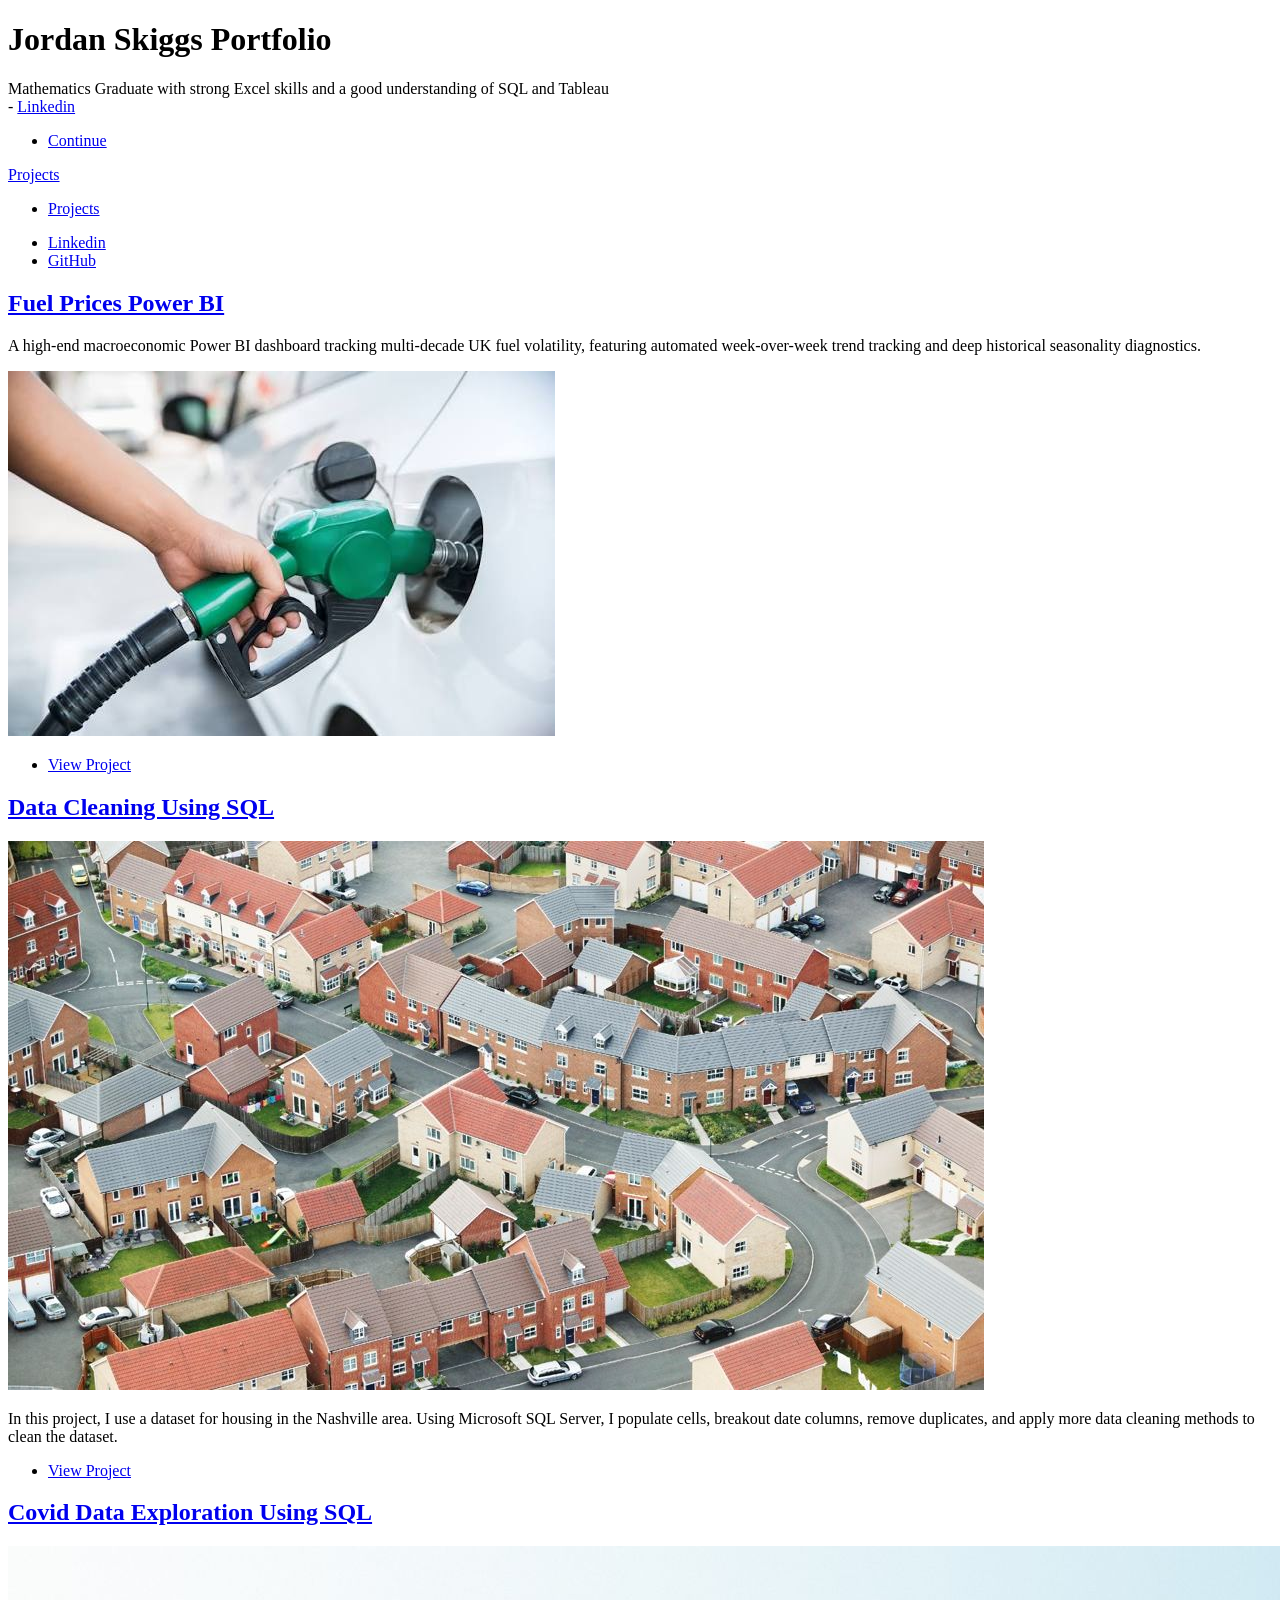
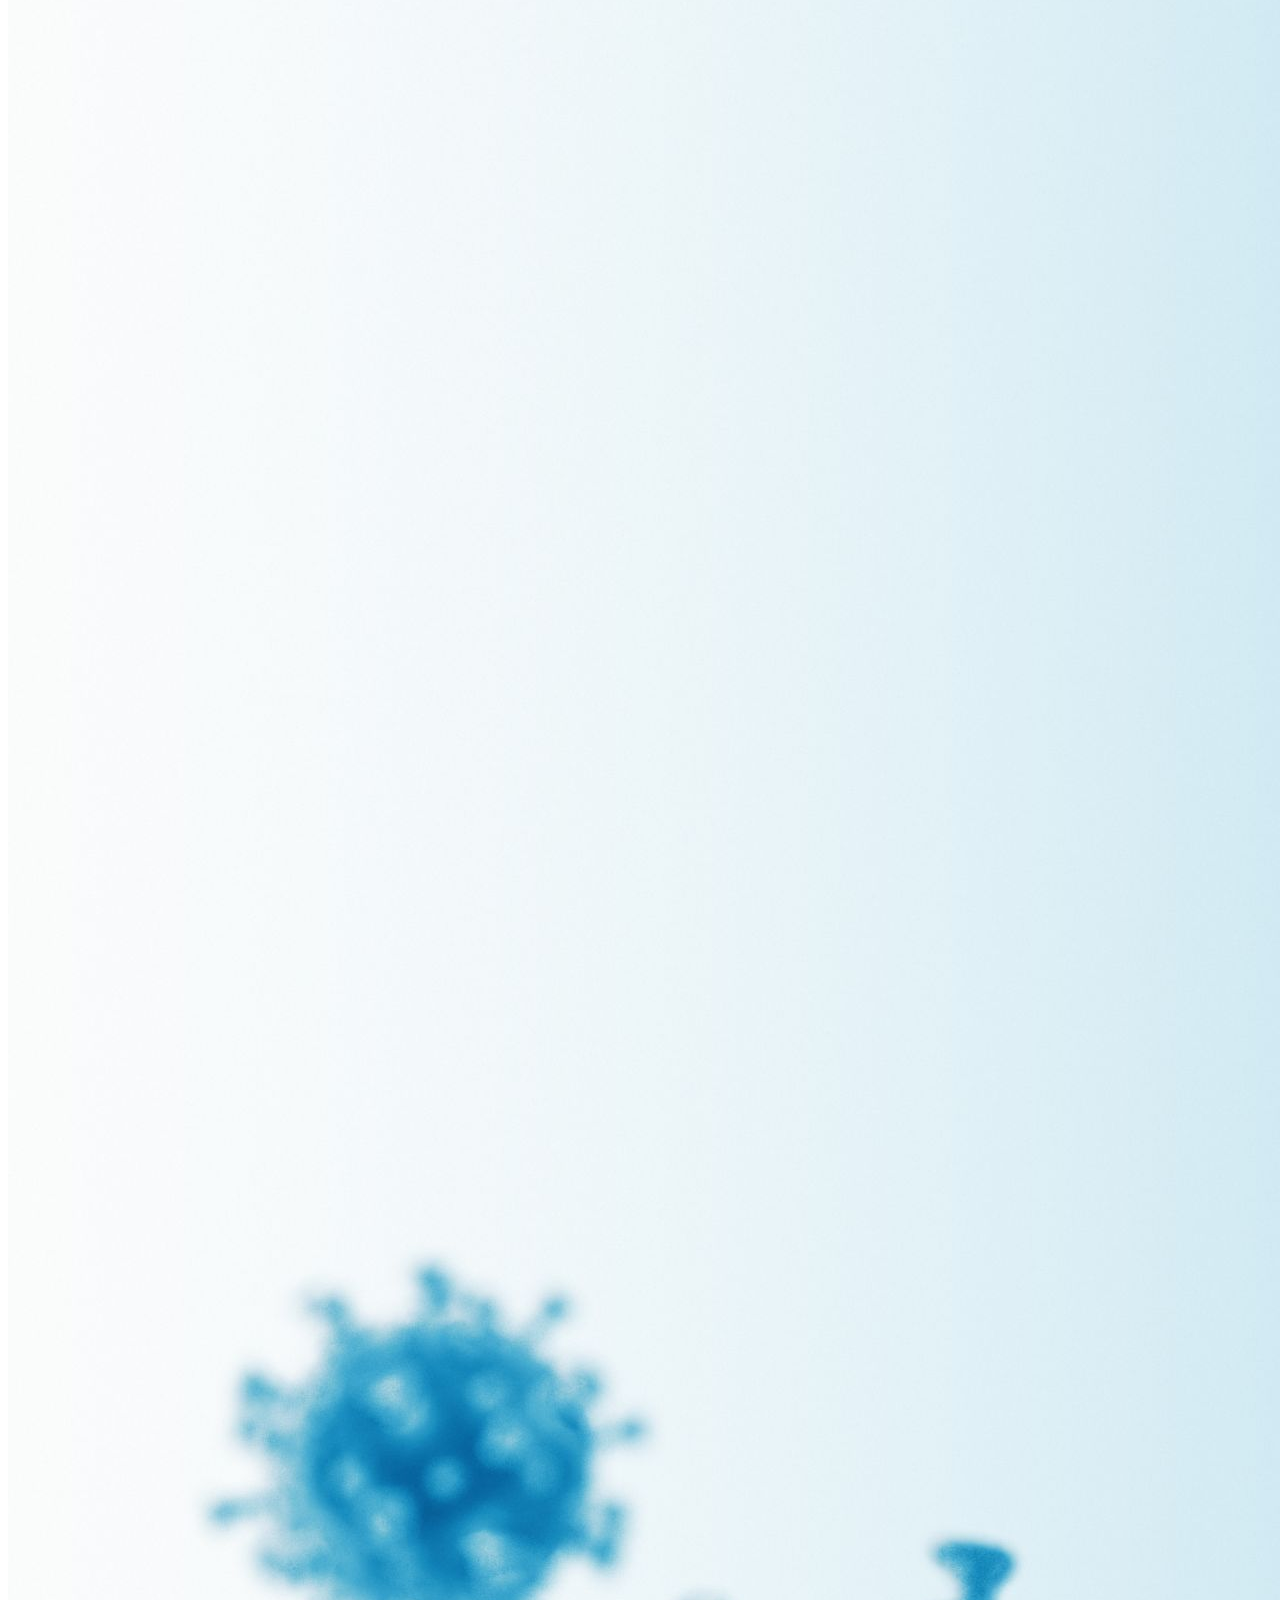
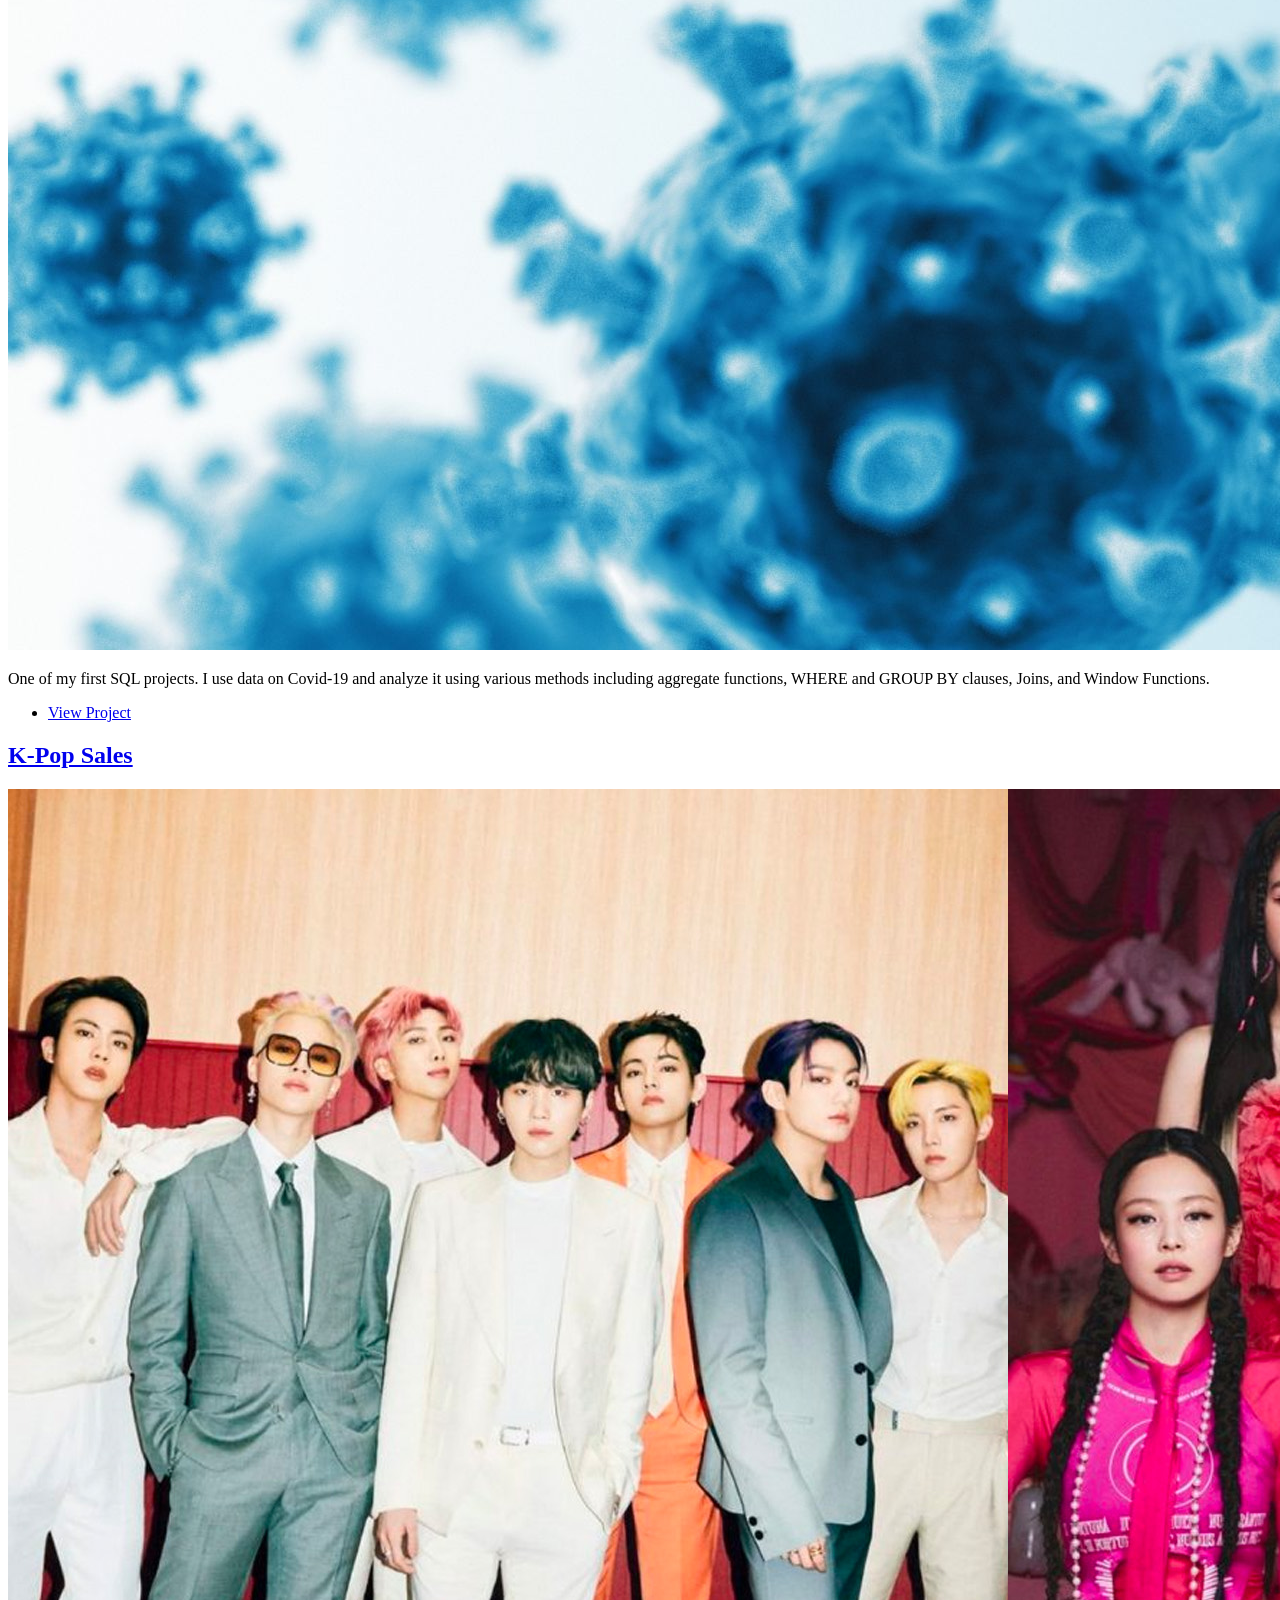
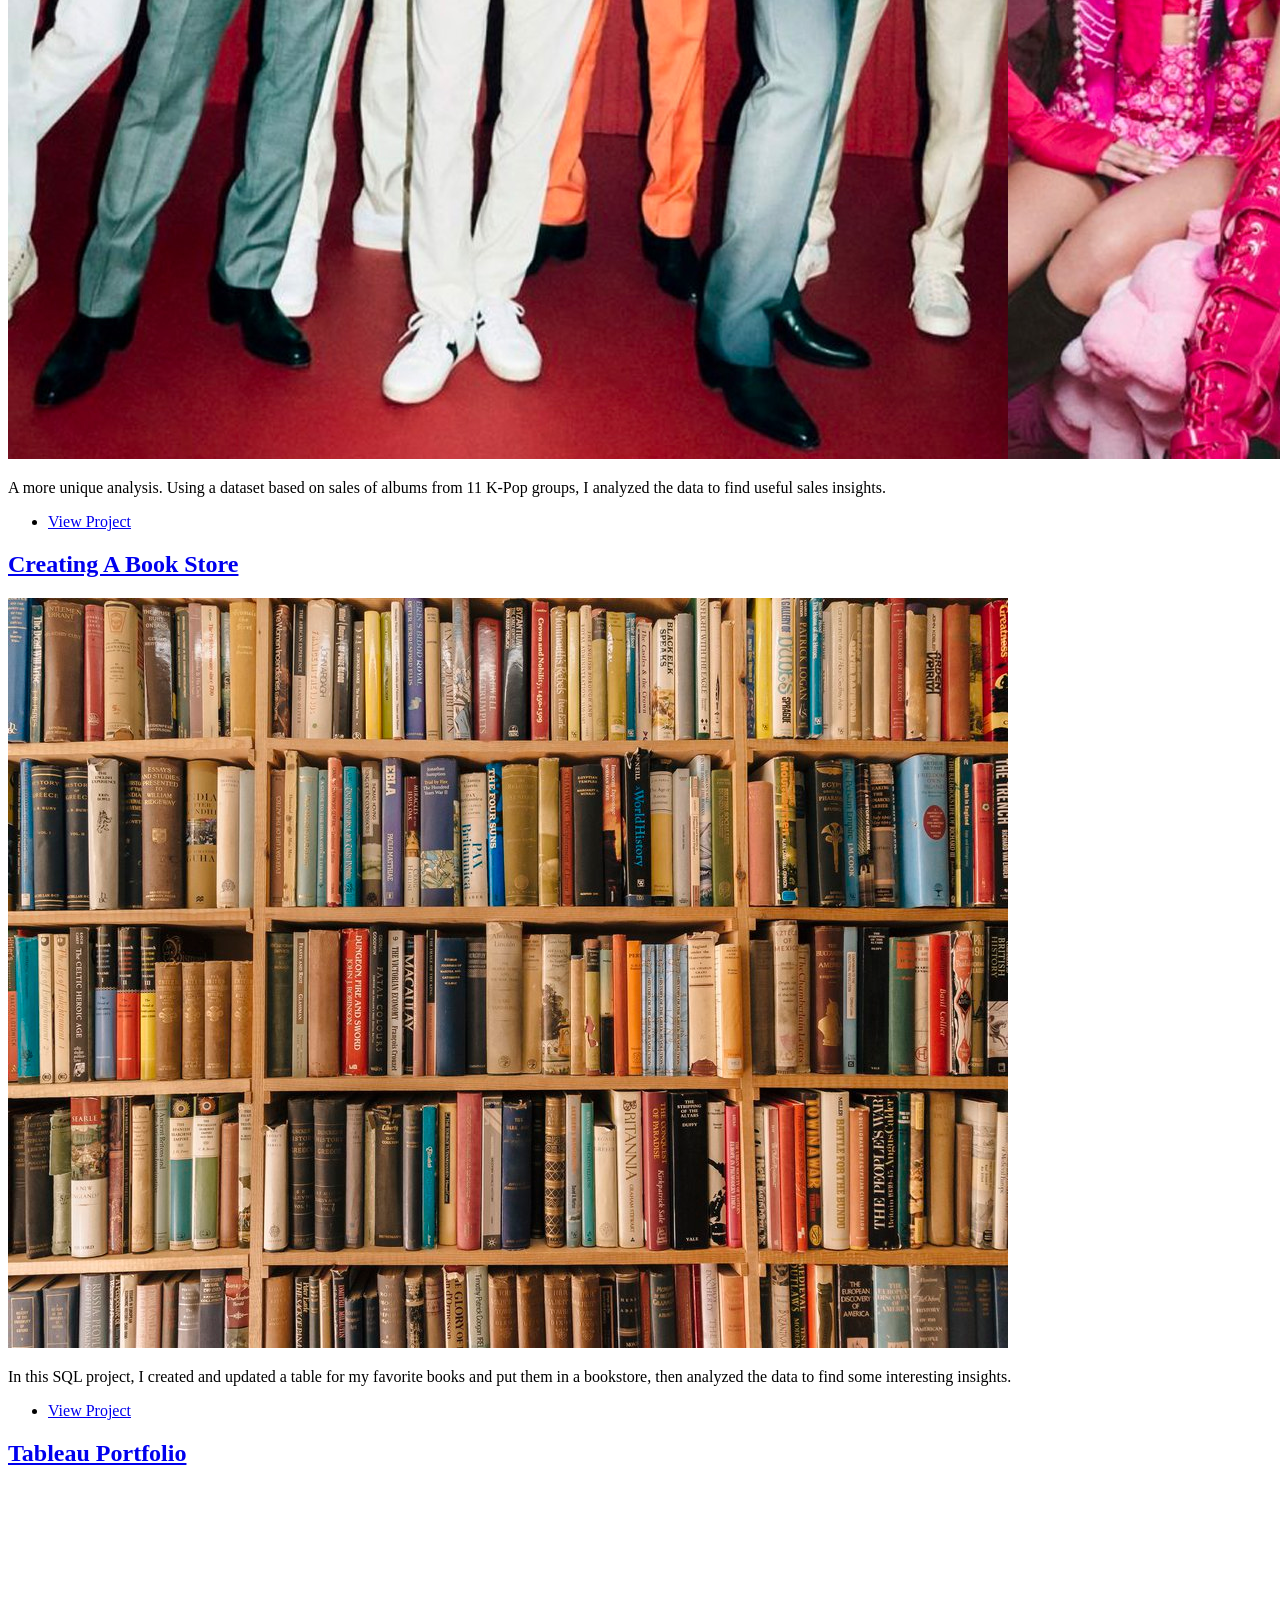
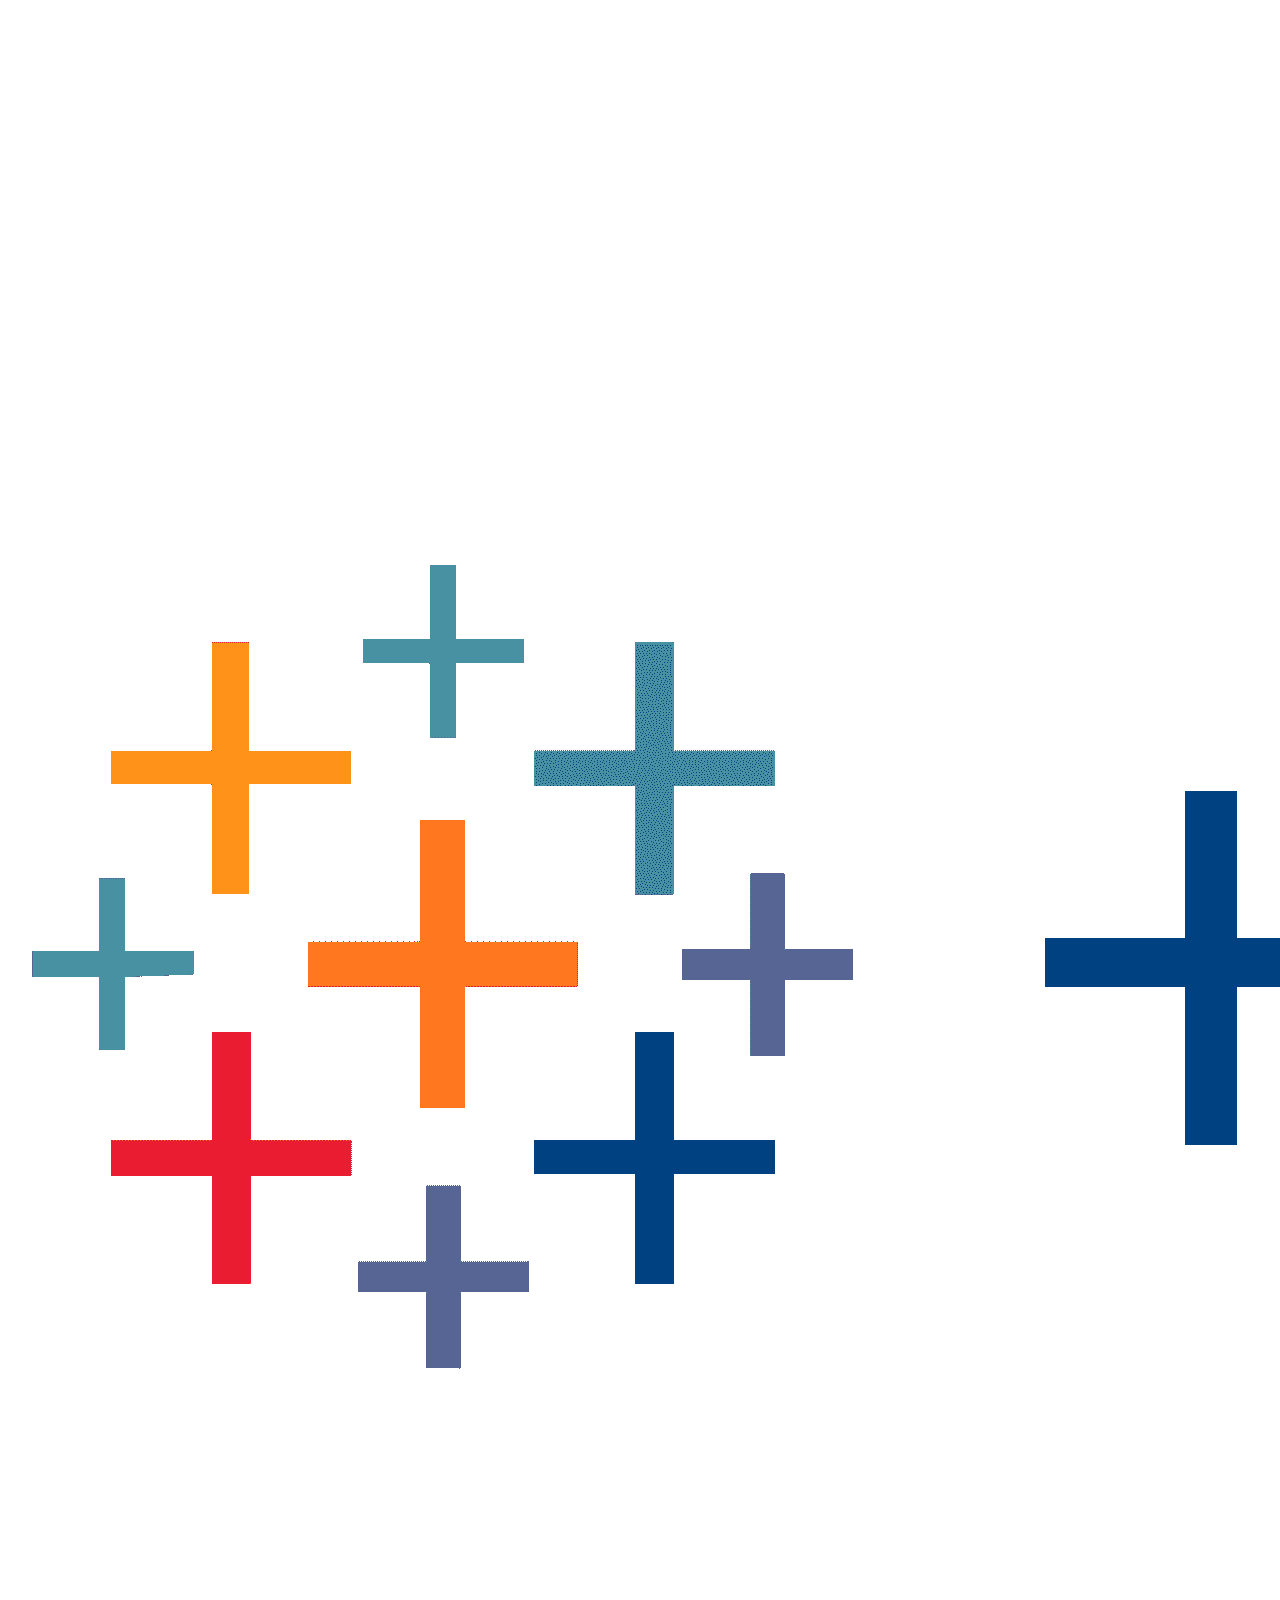
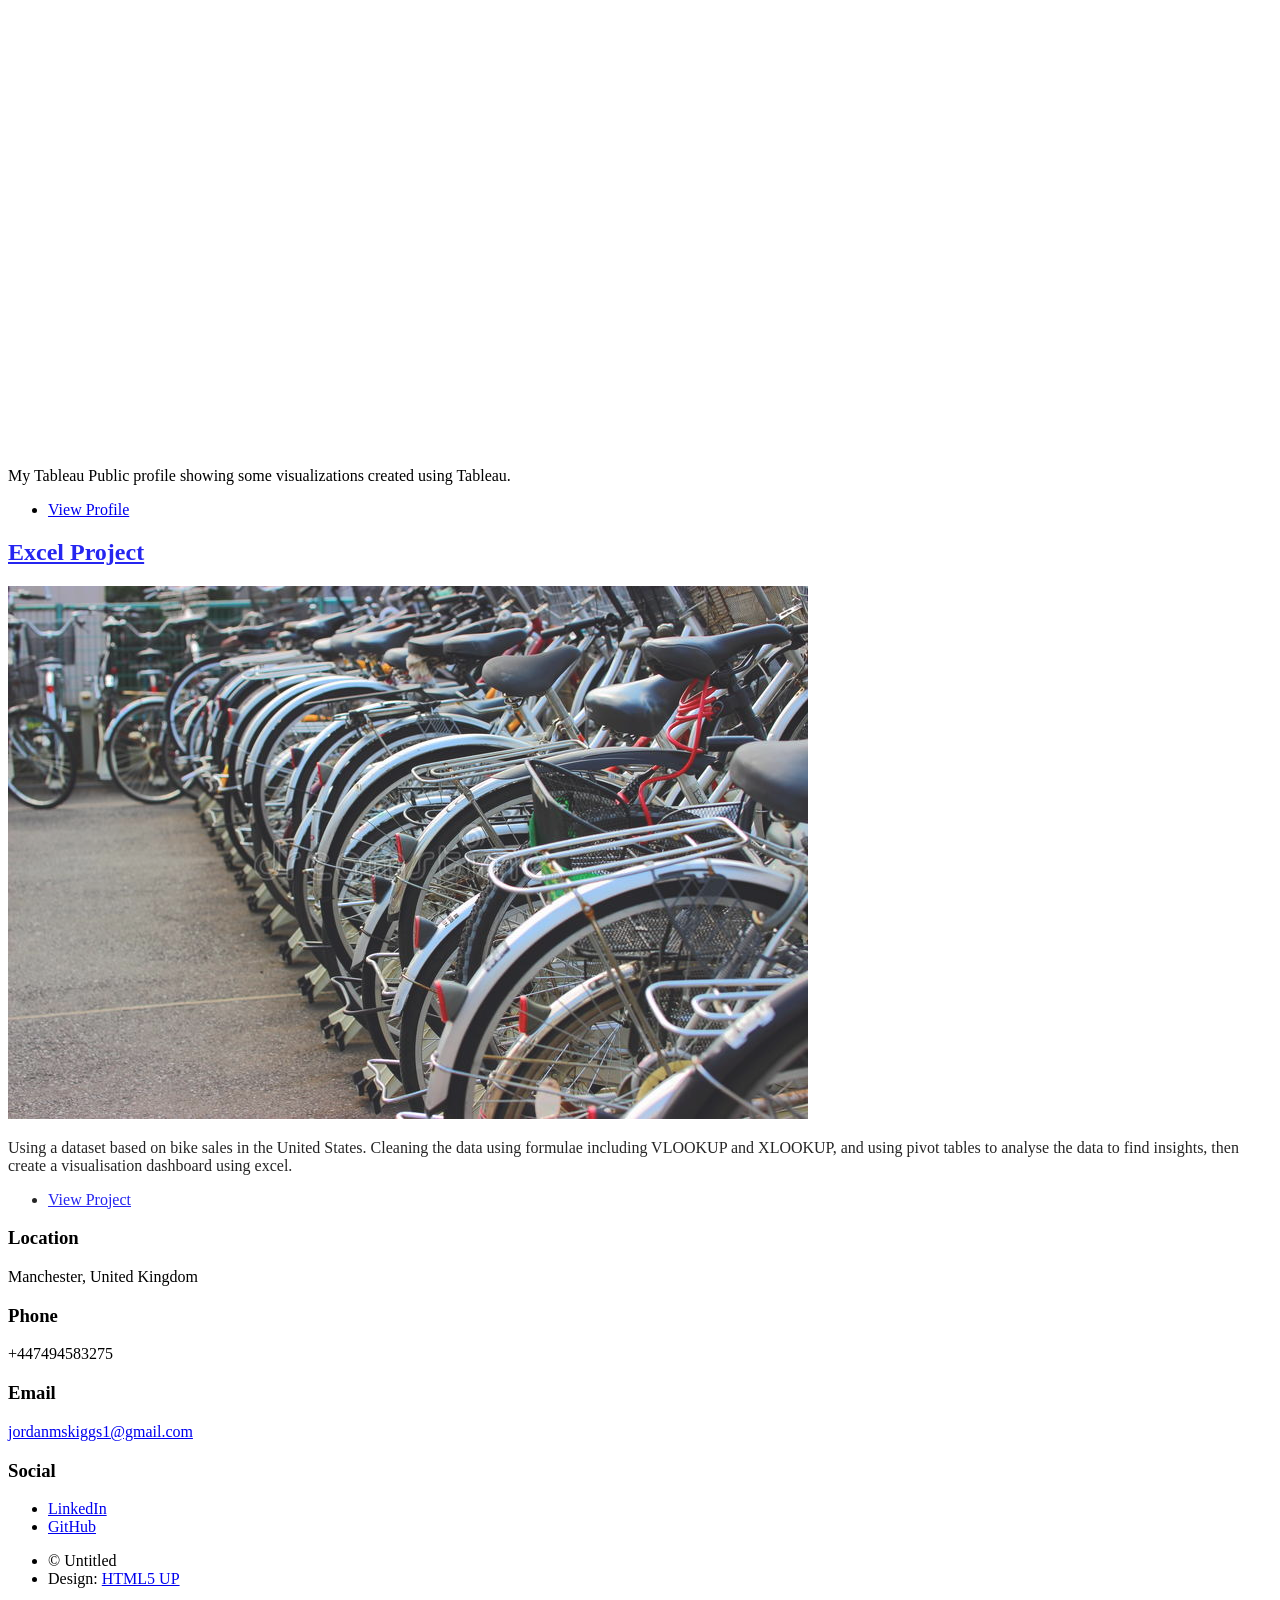
==== index.html @ d12f56f8 "Update index.html" ====
<!DOCTYPE HTML>
<!--
	Massively by HTML5 UP
	html5up.net | @ajlkn
	Free for personal and commercial use under the CCA 3.0 license (html5up.net/license)
-->
<html>
	<head>
		<title>Jordan Skiggs Portfolio</title>
		<meta charset="utf-8" />
		<meta name="viewport" content="width=device-width, initial-scale=1, user-scalable=no" />
		<link rel="stylesheet" href="assets/css/main.css" />
		<noscript><link rel="stylesheet" href="assets/css/noscript.css" /></noscript>
	</head>
	<body class="is-preload">

		<!-- Wrapper -->
		<div id="wrapper" class="fade-in">

			<!-- Intro -->
			<div id="intro">
				<h1>Jordan Skiggs Portfolio<br /></h1>
				<p>Mathematics Graduate with strong Excel skills and a good understanding of SQL and Tableau <br /> 
					- <a href="https://www.linkedin.com/in/jordan-skiggs-04aa2b9a/">Linkedin</a></p>
				<ul class="actions">
					<li><a href="#header" class="button icon solid solo fa-arrow-down scrolly">Continue</a></li>
				</ul>
			</div>

			<!-- Header -->
			<header id="header">
				<a href="index.html" class="logo">Projects</a>
			</header>

			<!-- Nav -->
			<nav id="nav">
				<ul class="links">
					<li class="active"><a href="index.html">Projects</a></li>
				</ul>
				<ul class="icons">
					<li><a href="https://www.linkedin.com/in/jordan-skiggs-04aa2b9a/" class="icon brands fa-linkedin"><span class="label">Linkedin</span></a></li>
					<li><a href="https://github.com/JordSkiggs" class="icon brands fa-github"><span class="label">GitHub</span></a></li>
				</ul>
			</nav>

			<!-- Main -->
			<div id="main">

				<!-- Featured Post (Power BI Placeholder) -->
				<article class="post featured">
					<header class="major">
						<h2><a href="#">Fuel Prices Power BI<br /></a></h2>
						<p>A high-end macroeconomic Power BI dashboard tracking multi-decade UK fuel volatility, featuring automated week-over-week trend tracking and deep historical seasonality diagnostics.</p>
					</header>
					<a href="https://github.com/JordSkiggs/FuelPrices/blob/main/Fuel%20Prices.pbix" class="image main"><img src="images/Fuel.jpg" alt="Power BI Placeholder" /></a>
					<ul class="actions special">
						<li><a href="https://github.com/JordSkiggs/FuelPrices/blob/main/Fuel%20Prices.pbix" class="button large">View Project</a></li>
					</ul>
				</article>

				<!-- Posts Grid -->
				<section class="posts">
					
					<!-- SQL Project 1 -->
					<article>
						<header>
							<h2><a href="https://github.com/JordSkiggs/CleaningHousingData/blob/main/HousingCleaningPortfolioProject.sql">Data Cleaning Using SQL<br /></a></h2>
						</header>
						<a href="https://github.com/JordSkiggs/CleaningHousingData/blob/main/HousingCleaningPortfolioProject.sql" class="image fit"><img src="images/Houses.jpg" alt="" /></a>
						<p>In this project, I use a dataset for housing in the Nashville area. Using Microsoft SQL Server, I populate cells, breakout date columns, remove duplicates, and apply more data cleaning methods to clean the dataset.</p>
						<ul class="actions special">
							<li><a href="https://github.com/JordSkiggs/CleaningHousingData/blob/main/HousingCleaningPortfolioProject.sql" class="button">View Project</a></li>
						</ul>
					</article>

					<!-- SQL Project 2 -->
					<article>
						<header>
							<h2><a href="https://github.com/JordSkiggs/CovidDataInSql/blob/main/CovidPortfolioProject.sql"> Covid Data Exploration Using SQL</a></h2>
						</header>
						<a href="https://github.com/JordSkiggs/CovidDataInSql/blob/main/CovidPortfolioProject.sql" class="image fit"><img src="images/Covid.jpg" alt="" /></a>
						<p>One of my first SQL projects. I use data on Covid-19 and analyze it using various methods including aggregate functions, WHERE and GROUP BY clauses, Joins, and Window Functions.</p>
						<ul class="actions special">
							<li><a href="https://github.com/JordSkiggs/CovidDataInSql/blob/main/CovidPortfolioProject.sql" class="button">View Project</a></li>
						</ul>
					</article>

					<!-- SQL Project 3 -->
					<article>
						<header>
							<h2><a href="https://github.com/JordSkiggs/KPopSalesinSQL/blob/main/KPopSQL.sql">K-Pop Sales<br /></a></h2>
						</header>
						<a href="https://github.com/JordSkiggs/KPopSalesinSQL/blob/main/KPopSQL.sql" class="image fit"><img src="images/KPOP.jpg" alt="" /></a>
						<p>A more unique analysis. Using a dataset based on sales of albums from 11 K-Pop groups, I analyzed the data to find useful sales insights.</p>
						<ul class="actions special">
							<li><a href="https://github.com/JordSkiggs/KPopSalesinSQL/blob/main/KPopSQL.sql" class="button">View Project</a></li>
						</ul>
					</article>

					<!-- SQL Project 4 -->
					<article>
						<header>
							<h2><a href="https://github.com/JordSkiggs/BookStore/blob/main/BookStore.sql">Creating A Book Store<br /></a></h2>
						</header>
						<a href="https://github.com/JordSkiggs/BookStore/blob/main/BookStore.sql" class="image fit"><img src="images/Bookstore.jpg" alt="" /></a>
						<p>In this SQL project, I created and updated a table for my favorite books and put them in a bookstore, then analyzed the data to find some interesting insights.</p>
						<ul class="actions special">
							<li><a href="https://github.com/JordSkiggs/BookStore/blob/main/BookStore.sql" class="button">View Project</a></li>
						</ul>
					</article>

					<!-- Tableau Project -->
					<article>
						<header>
							<h2><a href="https://public.tableau.com/app/profile/jordan.skiggs">Tableau Portfolio<br /></a></h2>
						</header>
						<a href="https://public.tableau.com/app/profile/jordan.skiggs" class="image fit"><img src="images/Tableau-Logo.png" alt="" /></a>
						<p>My Tableau Public profile showing some visualizations created using Tableau.</p>
						<ul class="actions special">
							<li><a href="https://public.tableau.com/app/profile/jordan.skiggs" class="button">View Profile</a></li>
						</ul>
					</article>

					<!-- Archived Excel Project -->
					<article style="opacity: 0.85;">
						<header>
							<h2><a href="https://github.com/JordSkiggs/Excel-Project/blob/main/Excel%20Project.xlsx">Excel Project<br /></a></h2>
						</header>
						<a href="https://github.com/JordSkiggs/Excel-Project/blob/main/Excel%20Project.xlsx" class="image fit"><img src="images/bikes.jpg" alt="" /></a>
						<p>Using a dataset based on bike sales in the United States. Cleaning the data using formulae including VLOOKUP and XLOOKUP, and using pivot tables to analyse the data to find insights, then create a visualisation dashboard using excel.</p>
						<ul class="actions special">
							<li><a href="https://github.com/JordSkiggs/Excel-Project/blob/main/Excel%20Project.xlsx" class="button small">View Project</a></li>
						</ul>
					</article>

				</section>

			</div>

			<!-- Footer -->
			<footer id="footer">
				<section class="split contact">
					<section class="alt">
						<h3>Location</h3>
						<p>Manchester, United Kingdom</p>
					</section>
					<section>
						<h3>Phone</h3>
						<p>+447494583275</p>
					</section>
					<section>
						<h3>Email</h3>
						<p><a href="mailto:jordanmskiggs1@gmail.com">jordanmskiggs1@gmail.com</a></p>
					</section>
					<section>
						<h3>Social</h3>
						<ul class="icons alt">
							<li><a href="https://www.linkedin.com/in/jordan-skiggs-04aa2b9a/" class="icon brands alt fa-linkedin"><span class="label">LinkedIn</span></a></li>
							<li><a href="https://github.com/JordSkiggs" class="icon brands alt fa-github"><span class="label">GitHub</span></a></li>
						</ul>
					</section>
				</section>
			</footer>

			<!-- Copyright -->
			<div id="copyright">
				<ul><li>&copy; Untitled</li><li>Design: <a href="https://html5up.net">HTML5 UP</a></li></ul>
			</div>

		</div>

		<!-- Scripts -->
		<script src="assets/js/jquery.min.js"></script>
		<script src="assets/js/jquery.scrollex.min.js"></script>
		<script src="assets/js/jquery.scrolly.min.js"></script>
		<script src="assets/js/browser.min.js"></script>
		<script src="assets/js/breakpoints.min.js"></script>
		<script src="assets/js/util.js"></script>
		<script src="assets/js/main.js"></script>

	</body>
</html>
---- assets/css/main.css ----
@import url(fontawesome-all.min.css);
@import url("https://fonts.googleapis.com/css?family=Merriweather:300,700,300italic,700italic|Source+Sans+Pro:900");

/*
	Massively by HTML5 UP
	html5up.net | @ajlkn
	Free for personal and commercial use under the CCA 3.0 license (html5up.net/license)
*/

html, body, div, span, applet, object,
iframe, h1, h2, h3, h4, h5, h6, p, blockquote,
pre, a, abbr, acronym, address, big, cite,
code, del, dfn, em, img, ins, kbd, q, s, samp,
small, strike, strong, sub, sup, tt, var, b,
u, i, center, dl, dt, dd, ol, ul, li, fieldset,
form, label, legend, table, caption, tbody,
tfoot, thead, tr, th, td, article, aside,
canvas, details, embed, figure, figcaption,
footer, header, hgroup, menu, nav, output, ruby,
section, summary, time, mark, audio, video {
	margin: 0;
	padding: 0;
	border: 0;
	font-size: 100%;
	font: inherit;
	vertical-align: baseline;}

article, aside, details, figcaption, figure,
footer, header, hgroup, menu, nav, section {
	display: block;}

body {
	line-height: 1;
}

ol, ul {
	list-style: none;
}

blockquote, q {
	quotes: none;
}

	blockquote:before, blockquote:after, q:before, q:after {
		content: '';
		content: none;
	}

table {
	border-collapse: collapse;
	border-spacing: 0;
}

body {
	-webkit-text-size-adjust: none;
}

mark {
	background-color: transparent;
	color: inherit;
}

input::-moz-focus-inner {
	border: 0;
	padding: 0;
}

input, select, textarea {
	-moz-appearance: none;
	-webkit-appearance: none;
	-ms-appearance: none;
	appearance: none;
}

/* Basic */

	@-ms-viewport {
		width: device-width;
	}

	body {
		-ms-overflow-style: scrollbar;
	}

	@media screen and (max-width: 480px) {

		html, body {
			min-width: 320px;
		}

	}

	html {
		box-sizing: border-box;
	}

	*, *:before, *:after {
		box-sizing: inherit;
	}

	body {
		background-color: #1e252d;
	}

		body.is-preload *, body.is-preload *:before, body.is-preload *:after {
			-moz-animation: none !important;
			-webkit-animation: none !important;
			-ms-animation: none !important;
			animation: none !important;
			-moz-transition: none !important;
			-webkit-transition: none !important;
			-ms-transition: none !important;
			transition: none !important;
		}

/* Type */

	html {
		font-size: 16pt;
	}

		@media screen and (max-width: 1680px) {

			html {
				font-size: 12pt;
			}

		}

		@media screen and (max-width: 1280px) {

			html {
				font-size: 11pt;
			}

		}

		@media screen and (max-width: 360px) {

			html {
				font-size: 10pt;
			}

		}

	body {
		color: #212931;
	}

	body, input, select, textarea {
		font-family: "Merriweather", Georgia, serif;
		font-weight: 300;
		font-size: 1rem;
		line-height: 2.375;
	}

	a {
		-moz-transition: color 0.2s ease-in-out, background-color 0.2s ease-in-out, border-color 0.2s ease-in-out, box-shadow 0.2s ease-in-out;
		-webkit-transition: color 0.2s ease-in-out, background-color 0.2s ease-in-out, border-color 0.2s ease-in-out, box-shadow 0.2s ease-in-out;
		-ms-transition: color 0.2s ease-in-out, background-color 0.2s ease-in-out, border-color 0.2s ease-in-out, box-shadow 0.2s ease-in-out;
		transition: color 0.2s ease-in-out, background-color 0.2s ease-in-out, border-color 0.2s ease-in-out, box-shadow 0.2s ease-in-out;
		border-bottom: dotted 1px;
		text-decoration: none;
	}

		a:hover {
			border-bottom-color: transparent;
		}

	strong, b {
		font-weight: 600;
	}

	em, i {
		font-style: italic;
	}

	p {
		text-align: justify;
		margin: 0 0 2rem 0;
	}

	h1, h2, h3, h4, h5, h6 {
		font-family: "Source Sans Pro", Helvetica, sans-serif;
		font-weight: 900;
		line-height: 1.5;
		letter-spacing: 0.075em;
		text-transform: uppercase;
		margin: 0 0 1rem 0;
	}

		h1 a, h2 a, h3 a, h4 a, h5 a, h6 a {
			border-bottom: 0;
			color: inherit;
			text-decoration: none;
		}

	h1 {
		font-size: 4rem;
		line-height: 1.1;
		margin: 0 0 2rem 0;
	}

	h2 {
		font-size: 1.75rem;
		line-height: 1.3;
		margin: 0 0 1.5rem 0;
	}

	h3 {
		font-size: 1.25rem;
		margin: 0 0 1.5rem 0;
	}

	h4 {
		font-size: 1rem;
	}

	h5 {
		font-size: 0.9rem;
	}

	h6 {
		font-size: 0.8rem;
	}

	sub {
		font-size: 0.8rem;
		position: relative;
		top: 0.5rem;
	}

	sup {
		font-size: 0.8rem;
		position: relative;
		top: -0.5rem;
	}

	blockquote {
		border-left: solid 4px;
		font-style: italic;
		margin: 0 0 2rem 0;
		padding: 0.5rem 0 0.5rem 2rem;
	}

	code {
		border: solid 2px;
		font-family: "Courier New", monospace;
		font-size: 0.9rem;
		margin: 0 0.25rem;
		padding: 0.25rem 0.65rem;
	}

	pre {
		-webkit-overflow-scrolling: touch;
		font-family: "Courier New", monospace;
		font-size: 0.9rem;
		margin: 0 0 2rem 0;
	}

		pre code {
			display: block;
			line-height: 1.75;
			padding: 1rem 1.5rem;
			overflow-x: auto;
		}

	hr {
		border: 0;
		border-bottom: solid 2px;
		margin: 3rem 0;
	}

		hr.major {
			margin: 5rem 0;
		}

	.align-left {
		text-align: left;
	}

	.align-center {
		text-align: center;
	}

	.align-right {
		text-align: right;
	}

	input, select, textarea {
		color: #212931;
	}

	a {
		color: #212931;
		border-bottom-color: rgba(33, 41, 49, 0.5);
	}

		a:hover {
			border-bottom-color: transparent;
			color: #18bfef !important;
		}

	strong, b {
		color: #212931;
	}

	h1, h2, h3, h4, h5, h6 {
		color: #212931;
	}

	blockquote {
		border-left-color: #eeeeee;
	}

	code {
		background: rgba(220, 220, 220, 0.25);
		border-color: #eeeeee;
	}

	hr {
		border-bottom-color: #eeeeee;
	}

/* Row */

	.row {
		display: flex;
		flex-wrap: wrap;
		box-sizing: border-box;
		align-items: stretch;
	}

		.row > * {
			box-sizing: border-box;
		}

		.row.gtr-uniform > * > :last-child {
			margin-bottom: 0;
		}

		.row.aln-left {
			justify-content: flex-start;
		}

		.row.aln-center {
			justify-content: center;
		}

		.row.aln-right {
			justify-content: flex-end;
		}

		.row.aln-top {
			align-items: flex-start;
		}

		.row.aln-middle {
			align-items: center;
		}

		.row.aln-bottom {
			align-items: flex-end;
		}

		.row > .imp {
			order: -1;
		}

		.row > .col-1 {
			width: 8.33333%;
		}

		.row > .off-1 {
			margin-left: 8.33333%;
		}

		.row > .col-2 {
			width: 16.66667%;
		}

		.row > .off-2 {
			margin-left: 16.66667%;
		}

		.row > .col-3 {
			width: 25%;
		}

		.row > .off-3 {
			margin-left: 25%;
		}

		.row > .col-4 {
			width: 33.33333%;
		}

		.row > .off-4 {
			margin-left: 33.33333%;
		}

		.row > .col-5 {
			width: 41.66667%;
		}

		.row > .off-5 {
			margin-left: 41.66667%;
		}

		.row > .col-6 {
			width: 50%;
		}

		.row > .off-6 {
			margin-left: 50%;
		}

		.row > .col-7 {
			width: 58.33333%;
		}

		.row > .off-7 {
			margin-left: 58.33333%;
		}

		.row > .col-8 {
			width: 66.66667%;
		}

		.row > .off-8 {
			margin-left: 66.66667%;
		}

		.row > .col-9 {
			width: 75%;
		}

		.row > .off-9 {
			margin-left: 75%;
		}

		.row > .col-10 {
			width: 83.33333%;
		}

		.row > .off-10 {
			margin-left: 83.33333%;
		}

		.row > .col-11 {
			width: 91.66667%;
		}

		.row > .off-11 {
			margin-left: 91.66667%;
		}

		.row > .col-12 {
			width: 100%;
		}

		.row > .off-12 {
			margin-left: 100%;
		}

		.row.gtr-0 {
			margin-top: 0;
			margin-left: 0rem;
		}

			.row.gtr-0 > * {
				padding: 0 0 0 0rem;
			}

			.row.gtr-0.gtr-uniform {
				margin-top: 0rem;
			}

				.row.gtr-0.gtr-uniform > * {
					padding-top: 0rem;
				}

		.row.gtr-25 {
			margin-top: 0;
			margin-left: -0.375rem;
		}

			.row.gtr-25 > * {
				padding: 0 0 0 0.375rem;
			}

			.row.gtr-25.gtr-uniform {
				margin-top: -0.375rem;
			}

				.row.gtr-25.gtr-uniform > * {
					padding-top: 0.375rem;
				}

		.row.gtr-50 {
			margin-top: 0;
			margin-left: -0.75rem;
		}

			.row.gtr-50 > * {
				padding: 0 0 0 0.75rem;
			}

			.row.gtr-50.gtr-uniform {
				margin-top: -0.75rem;
			}

				.row.gtr-50.gtr-uniform > * {
					padding-top: 0.75rem;
				}

		.row {
			margin-top: 0;
			margin-left: -1.5rem;
		}

			.row > * {
				padding: 0 0 0 1.5rem;
			}

			.row.gtr-uniform {
				margin-top: -1.5rem;
			}

				.row.gtr-uniform > * {
					padding-top: 1.5rem;
				}

		.row.gtr-150 {
			margin-top: 0;
			margin-left: -2.25rem;
		}

			.row.gtr-150 > * {
				padding: 0 0 0 2.25rem;
			}

			.row.gtr-150.gtr-uniform {
				margin-top: -2.25rem;
			}

				.row.gtr-150.gtr-uniform > * {
					padding-top: 2.25rem;
				}

		.row.gtr-200 {
			margin-top: 0;
			margin-left: -3rem;
		}

			.row.gtr-200 > * {
				padding: 0 0 0 3rem;
			}

			.row.gtr-200.gtr-uniform {
				margin-top: -3rem;
			}

				.row.gtr-200.gtr-uniform > * {
					padding-top: 3rem;
				}

		@media screen and (max-width: 1680px) {

			.row {
				display: flex;
				flex-wrap: wrap;
				box-sizing: border-box;
				align-items: stretch;
			}

				.row > * {
					box-sizing: border-box;
				}

				.row.gtr-uniform > * > :last-child {
					margin-bottom: 0;
				}

				.row.aln-left {
					justify-content: flex-start;
				}

				.row.aln-center {
					justify-content: center;
				}

				.row.aln-right {
					justify-content: flex-end;
				}

				.row.aln-top {
					align-items: flex-start;
				}

				.row.aln-middle {
					align-items: center;
				}

				.row.aln-bottom {
					align-items: flex-end;
				}

				.row > .imp-xlarge {
					order: -1;
				}

				.row > .col-1-xlarge {
					width: 8.33333%;
				}

				.row > .off-1-xlarge {
					margin-left: 8.33333%;
				}

				.row > .col-2-xlarge {
					width: 16.66667%;
				}

				.row > .off-2-xlarge {
					margin-left: 16.66667%;
				}

				.row > .col-3-xlarge {
					width: 25%;
				}

				.row > .off-3-xlarge {
					margin-left: 25%;
				}

				.row > .col-4-xlarge {
					width: 33.33333%;
				}

				.row > .off-4-xlarge {
					margin-left: 33.33333%;
				}

				.row > .col-5-xlarge {
					width: 41.66667%;
				}

				.row > .off-5-xlarge {
					margin-left: 41.66667%;
				}

				.row > .col-6-xlarge {
					width: 50%;
				}

				.row > .off-6-xlarge {
					margin-left: 50%;
				}

				.row > .col-7-xlarge {
					width: 58.33333%;
				}

				.row > .off-7-xlarge {
					margin-left: 58.33333%;
				}

				.row > .col-8-xlarge {
					width: 66.66667%;
				}

				.row > .off-8-xlarge {
					margin-left: 66.66667%;
				}

				.row > .col-9-xlarge {
					width: 75%;
				}

				.row > .off-9-xlarge {
					margin-left: 75%;
				}

				.row > .col-10-xlarge {
					width: 83.33333%;
				}

				.row > .off-10-xlarge {
					margin-left: 83.33333%;
				}

				.row > .col-11-xlarge {
					width: 91.66667%;
				}

				.row > .off-11-xlarge {
					margin-left: 91.66667%;
				}

				.row > .col-12-xlarge {
					width: 100%;
				}

				.row > .off-12-xlarge {
					margin-left: 100%;
				}

				.row.gtr-0 {
					margin-top: 0;
					margin-left: 0rem;
				}

					.row.gtr-0 > * {
						padding: 0 0 0 0rem;
					}

					.row.gtr-0.gtr-uniform {
						margin-top: 0rem;
					}

						.row.gtr-0.gtr-uniform > * {
							padding-top: 0rem;
						}

				.row.gtr-25 {
					margin-top: 0;
					margin-left: -0.375rem;
				}

					.row.gtr-25 > * {
						padding: 0 0 0 0.375rem;
					}

					.row.gtr-25.gtr-uniform {
						margin-top: -0.375rem;
					}

						.row.gtr-25.gtr-uniform > * {
							padding-top: 0.375rem;
						}

				.row.gtr-50 {
					margin-top: 0;
					margin-left: -0.75rem;
				}

					.row.gtr-50 > * {
						padding: 0 0 0 0.75rem;
					}

					.row.gtr-50.gtr-uniform {
						margin-top: -0.75rem;
					}

						.row.gtr-50.gtr-uniform > * {
							padding-top: 0.75rem;
						}

				.row {
					margin-top: 0;
					margin-left: -1.5rem;
				}

					.row > * {
						padding: 0 0 0 1.5rem;
					}

					.row.gtr-uniform {
						margin-top: -1.5rem;
					}

						.row.gtr-uniform > * {
							padding-top: 1.5rem;
						}

				.row.gtr-150 {
					margin-top: 0;
					margin-left: -2.25rem;
				}

					.row.gtr-150 > * {
						padding: 0 0 0 2.25rem;
					}

					.row.gtr-150.gtr-uniform {
						margin-top: -2.25rem;
					}

						.row.gtr-150.gtr-uniform > * {
							padding-top: 2.25rem;
						}

				.row.gtr-200 {
					margin-top: 0;
					margin-left: -3rem;
				}

					.row.gtr-200 > * {
						padding: 0 0 0 3rem;
					}

					.row.gtr-200.gtr-uniform {
						margin-top: -3rem;
					}

						.row.gtr-200.gtr-uniform > * {
							padding-top: 3rem;
						}

		}

		@media screen and (max-width: 1280px) {

			.row {
				display: flex;
				flex-wrap: wrap;
				box-sizing: border-box;
				align-items: stretch;
			}

				.row > * {
					box-sizing: border-box;
				}

				.row.gtr-uniform > * > :last-child {
					margin-bottom: 0;
				}

				.row.aln-left {
					justify-content: flex-start;
				}

				.row.aln-center {
					justify-content: center;
				}

				.row.aln-right {
					justify-content: flex-end;
				}

				.row.aln-top {
					align-items: flex-start;
				}

				.row.aln-middle {
					align-items: center;
				}

				.row.aln-bottom {
					align-items: flex-end;
				}

				.row > .imp-large {
					order: -1;
				}

				.row > .col-1-large {
					width: 8.33333%;
				}

				.row > .off-1-large {
					margin-left: 8.33333%;
				}

				.row > .col-2-large {
					width: 16.66667%;
				}

				.row > .off-2-large {
					margin-left: 16.66667%;
				}

				.row > .col-3-large {
					width: 25%;
				}

				.row > .off-3-large {
					margin-left: 25%;
				}

				.row > .col-4-large {
					width: 33.33333%;
				}

				.row > .off-4-large {
					margin-left: 33.33333%;
				}

				.row > .col-5-large {
					width: 41.66667%;
				}

				.row > .off-5-large {
					margin-left: 41.66667%;
				}

				.row > .col-6-large {
					width: 50%;
				}

				.row > .off-6-large {
					margin-left: 50%;
				}

				.row > .col-7-large {
					width: 58.33333%;
				}

				.row > .off-7-large {
					margin-left: 58.33333%;
				}

				.row > .col-8-large {
					width: 66.66667%;
				}

				.row > .off-8-large {
					margin-left: 66.66667%;
				}

				.row > .col-9-large {
					width: 75%;
				}

				.row > .off-9-large {
					margin-left: 75%;
				}

				.row > .col-10-large {
					width: 83.33333%;
				}

				.row > .off-10-large {
					margin-left: 83.33333%;
				}

				.row > .col-11-large {
					width: 91.66667%;
				}

				.row > .off-11-large {
					margin-left: 91.66667%;
				}

				.row > .col-12-large {
					width: 100%;
				}

				.row > .off-12-large {
					margin-left: 100%;
				}

				.row.gtr-0 {
					margin-top: 0;
					margin-left: 0rem;
				}

					.row.gtr-0 > * {
						padding: 0 0 0 0rem;
					}

					.row.gtr-0.gtr-uniform {
						margin-top: 0rem;
					}

						.row.gtr-0.gtr-uniform > * {
							padding-top: 0rem;
						}

				.row.gtr-25 {
					margin-top: 0;
					margin-left: -0.375rem;
				}

					.row.gtr-25 > * {
						padding: 0 0 0 0.375rem;
					}

					.row.gtr-25.gtr-uniform {
						margin-top: -0.375rem;
					}

						.row.gtr-25.gtr-uniform > * {
							padding-top: 0.375rem;
						}

				.row.gtr-50 {
					margin-top: 0;
					margin-left: -0.75rem;
				}

					.row.gtr-50 > * {
						padding: 0 0 0 0.75rem;
					}

					.row.gtr-50.gtr-uniform {
						margin-top: -0.75rem;
					}

						.row.gtr-50.gtr-uniform > * {
							padding-top: 0.75rem;
						}

				.row {
					margin-top: 0;
					margin-left: -1.5rem;
				}

					.row > * {
						padding: 0 0 0 1.5rem;
					}

					.row.gtr-uniform {
						margin-top: -1.5rem;
					}

						.row.gtr-uniform > * {
							padding-top: 1.5rem;
						}

				.row.gtr-150 {
					margin-top: 0;
					margin-left: -2.25rem;
				}

					.row.gtr-150 > * {
						padding: 0 0 0 2.25rem;
					}

					.row.gtr-150.gtr-uniform {
						margin-top: -2.25rem;
					}

						.row.gtr-150.gtr-uniform > * {
							padding-top: 2.25rem;
						}

				.row.gtr-200 {
					margin-top: 0;
					margin-left: -3rem;
				}

					.row.gtr-200 > * {
						padding: 0 0 0 3rem;
					}

					.row.gtr-200.gtr-uniform {
						margin-top: -3rem;
					}

						.row.gtr-200.gtr-uniform > * {
							padding-top: 3rem;
						}

		}

		@media screen and (max-width: 980px) {

			.row {
				display: flex;
				flex-wrap: wrap;
				box-sizing: border-box;
				align-items: stretch;
			}

				.row > * {
					box-sizing: border-box;
				}

				.row.gtr-uniform > * > :last-child {
					margin-bottom: 0;
				}

				.row.aln-left {
					justify-content: flex-start;
				}

				.row.aln-center {
					justify-content: center;
				}

				.row.aln-right {
					justify-content: flex-end;
				}

				.row.aln-top {
					align-items: flex-start;
				}

				.row.aln-middle {
					align-items: center;
				}

				.row.aln-bottom {
					align-items: flex-end;
				}

				.row > .imp-medium {
					order: -1;
				}

				.row > .col-1-medium {
					width: 8.33333%;
				}

				.row > .off-1-medium {
					margin-left: 8.33333%;
				}

				.row > .col-2-medium {
					width: 16.66667%;
				}

				.row > .off-2-medium {
					margin-left: 16.66667%;
				}

				.row > .col-3-medium {
					width: 25%;
				}

				.row > .off-3-medium {
					margin-left: 25%;
				}

				.row > .col-4-medium {
					width: 33.33333%;
				}

				.row > .off-4-medium {
					margin-left: 33.33333%;
				}

				.row > .col-5-medium {
					width: 41.66667%;
				}

				.row > .off-5-medium {
					margin-left: 41.66667%;
				}

				.row > .col-6-medium {
					width: 50%;
				}

				.row > .off-6-medium {
					margin-left: 50%;
				}

				.row > .col-7-medium {
					width: 58.33333%;
				}

				.row > .off-7-medium {
					margin-left: 58.33333%;
				}

				.row > .col-8-medium {
					width: 66.66667%;
				}

				.row > .off-8-medium {
					margin-left: 66.66667%;
				}

				.row > .col-9-medium {
					width: 75%;
				}

				.row > .off-9-medium {
					margin-left: 75%;
				}

				.row > .col-10-medium {
					width: 83.33333%;
				}

				.row > .off-10-medium {
					margin-left: 83.33333%;
				}

				.row > .col-11-medium {
					width: 91.66667%;
				}

				.row > .off-11-medium {
					margin-left: 91.66667%;
				}

				.row > .col-12-medium {
					width: 100%;
				}

				.row > .off-12-medium {
					margin-left: 100%;
				}

				.row.gtr-0 {
					margin-top: 0;
					margin-left: 0rem;
				}

					.row.gtr-0 > * {
						padding: 0 0 0 0rem;
					}

					.row.gtr-0.gtr-uniform {
						margin-top: 0rem;
					}

						.row.gtr-0.gtr-uniform > * {
							padding-top: 0rem;
						}

				.row.gtr-25 {
					margin-top: 0;
					margin-left: -0.375rem;
				}

					.row.gtr-25 > * {
						padding: 0 0 0 0.375rem;
					}

					.row.gtr-25.gtr-uniform {
						margin-top: -0.375rem;
					}

						.row.gtr-25.gtr-uniform > * {
							padding-top: 0.375rem;
						}

				.row.gtr-50 {
					margin-top: 0;
					margin-left: -0.75rem;
				}

					.row.gtr-50 > * {
						padding: 0 0 0 0.75rem;
					}

					.row.gtr-50.gtr-uniform {
						margin-top: -0.75rem;
					}

						.row.gtr-50.gtr-uniform > * {
							padding-top: 0.75rem;
						}

				.row {
					margin-top: 0;
					margin-left: -1.5rem;
				}

					.row > * {
						padding: 0 0 0 1.5rem;
					}

					.row.gtr-uniform {
						margin-top: -1.5rem;
					}

						.row.gtr-uniform > * {
							padding-top: 1.5rem;
						}

				.row.gtr-150 {
					margin-top: 0;
					margin-left: -2.25rem;
				}

					.row.gtr-150 > * {
						padding: 0 0 0 2.25rem;
					}

					.row.gtr-150.gtr-uniform {
						margin-top: -2.25rem;
					}

						.row.gtr-150.gtr-uniform > * {
							padding-top: 2.25rem;
						}

				.row.gtr-200 {
					margin-top: 0;
					margin-left: -3rem;
				}

					.row.gtr-200 > * {
						padding: 0 0 0 3rem;
					}

					.row.gtr-200.gtr-uniform {
						margin-top: -3rem;
					}

						.row.gtr-200.gtr-uniform > * {
							padding-top: 3rem;
						}

		}

		@media screen and (max-width: 736px) {

			.row {
				display: flex;
				flex-wrap: wrap;
				box-sizing: border-box;
				align-items: stretch;
			}

				.row > * {
					box-sizing: border-box;
				}

				.row.gtr-uniform > * > :last-child {
					margin-bottom: 0;
				}

				.row.aln-left {
					justify-content: flex-start;
				}

				.row.aln-center {
					justify-content: center;
				}

				.row.aln-right {
					justify-content: flex-end;
				}

				.row.aln-top {
					align-items: flex-start;
				}

				.row.aln-middle {
					align-items: center;
				}

				.row.aln-bottom {
					align-items: flex-end;
				}

				.row > .imp-small {
					order: -1;
				}

				.row > .col-1-small {
					width: 8.33333%;
				}

				.row > .off-1-small {
					margin-left: 8.33333%;
				}

				.row > .col-2-small {
					width: 16.66667%;
				}

				.row > .off-2-small {
					margin-left: 16.66667%;
				}

				.row > .col-3-small {
					width: 25%;
				}

				.row > .off-3-small {
					margin-left: 25%;
				}

				.row > .col-4-small {
					width: 33.33333%;
				}

				.row > .off-4-small {
					margin-left: 33.33333%;
				}

				.row > .col-5-small {
					width: 41.66667%;
				}

				.row > .off-5-small {
					margin-left: 41.66667%;
				}

				.row > .col-6-small {
					width: 50%;
				}

				.row > .off-6-small {
					margin-left: 50%;
				}

				.row > .col-7-small {
					width: 58.33333%;
				}

				.row > .off-7-small {
					margin-left: 58.33333%;
				}

				.row > .col-8-small {
					width: 66.66667%;
				}

				.row > .off-8-small {
					margin-left: 66.66667%;
				}

				.row > .col-9-small {
					width: 75%;
				}

				.row > .off-9-small {
					margin-left: 75%;
				}

				.row > .col-10-small {
					width: 83.33333%;
				}

				.row > .off-10-small {
					margin-left: 83.33333%;
				}

				.row > .col-11-small {
					width: 91.66667%;
				}

				.row > .off-11-small {
					margin-left: 91.66667%;
				}

				.row > .col-12-small {
					width: 100%;
				}

				.row > .off-12-small {
					margin-left: 100%;
				}

				.row.gtr-0 {
					margin-top: 0;
					margin-left: 0rem;
				}

					.row.gtr-0 > * {
						padding: 0 0 0 0rem;
					}

					.row.gtr-0.gtr-uniform {
						margin-top: 0rem;
					}

						.row.gtr-0.gtr-uniform > * {
							padding-top: 0rem;
						}

				.row.gtr-25 {
					margin-top: 0;
					margin-left: -0.375rem;
				}

					.row.gtr-25 > * {
						padding: 0 0 0 0.375rem;
					}

					.row.gtr-25.gtr-uniform {
						margin-top: -0.375rem;
					}

						.row.gtr-25.gtr-uniform > * {
							padding-top: 0.375rem;
						}

				.row.gtr-50 {
					margin-top: 0;
					margin-left: -0.75rem;
				}

					.row.gtr-50 > * {
						padding: 0 0 0 0.75rem;
					}

					.row.gtr-50.gtr-uniform {
						margin-top: -0.75rem;
					}

						.row.gtr-50.gtr-uniform > * {
							padding-top: 0.75rem;
						}

				.row {
					margin-top: 0;
					margin-left: -1.5rem;
				}

					.row > * {
						padding: 0 0 0 1.5rem;
					}

					.row.gtr-uniform {
						margin-top: -1.5rem;
					}

						.row.gtr-uniform > * {
							padding-top: 1.5rem;
						}

				.row.gtr-150 {
					margin-top: 0;
					margin-left: -2.25rem;
				}

					.row.gtr-150 > * {
						padding: 0 0 0 2.25rem;
					}

					.row.gtr-150.gtr-uniform {
						margin-top: -2.25rem;
					}

						.row.gtr-150.gtr-uniform > * {
							padding-top: 2.25rem;
						}

				.row.gtr-200 {
					margin-top: 0;
					margin-left: -3rem;
				}

					.row.gtr-200 > * {
						padding: 0 0 0 3rem;
					}

					.row.gtr-200.gtr-uniform {
						margin-top: -3rem;
					}

						.row.gtr-200.gtr-uniform > * {
							padding-top: 3rem;
						}

		}

		@media screen and (max-width: 480px) {

			.row {
				display: flex;
				flex-wrap: wrap;
				box-sizing: border-box;
				align-items: stretch;
			}

				.row > * {
					box-sizing: border-box;
				}

				.row.gtr-uniform > * > :last-child {
					margin-bottom: 0;
				}

				.row.aln-left {
					justify-content: flex-start;
				}

				.row.aln-center {
					justify-content: center;
				}

				.row.aln-right {
					justify-content: flex-end;
				}

				.row.aln-top {
					align-items: flex-start;
				}

				.row.aln-middle {
					align-items: center;
				}

				.row.aln-bottom {
					align-items: flex-end;
				}

				.row > .imp-xsmall {
					order: -1;
				}

				.row > .col-1-xsmall {
					width: 8.33333%;
				}

				.row > .off-1-xsmall {
					margin-left: 8.33333%;
				}

				.row > .col-2-xsmall {
					width: 16.66667%;
				}

				.row > .off-2-xsmall {
					margin-left: 16.66667%;
				}

				.row > .col-3-xsmall {
					width: 25%;
				}

				.row > .off-3-xsmall {
					margin-left: 25%;
				}

				.row > .col-4-xsmall {
					width: 33.33333%;
				}

				.row > .off-4-xsmall {
					margin-left: 33.33333%;
				}

				.row > .col-5-xsmall {
					width: 41.66667%;
				}

				.row > .off-5-xsmall {
					margin-left: 41.66667%;
				}

				.row > .col-6-xsmall {
					width: 50%;
				}

				.row > .off-6-xsmall {
					margin-left: 50%;
				}

				.row > .col-7-xsmall {
					width: 58.33333%;
				}

				.row > .off-7-xsmall {
					margin-left: 58.33333%;
				}

				.row > .col-8-xsmall {
					width: 66.66667%;
				}

				.row > .off-8-xsmall {
					margin-left: 66.66667%;
				}

				.row > .col-9-xsmall {
					width: 75%;
				}

				.row > .off-9-xsmall {
					margin-left: 75%;
				}

				.row > .col-10-xsmall {
					width: 83.33333%;
				}

				.row > .off-10-xsmall {
					margin-left: 83.33333%;
				}

				.row > .col-11-xsmall {
					width: 91.66667%;
				}

				.row > .off-11-xsmall {
					margin-left: 91.66667%;
				}

				.row > .col-12-xsmall {
					width: 100%;
				}

				.row > .off-12-xsmall {
					margin-left: 100%;
				}

				.row.gtr-0 {
					margin-top: 0;
					margin-left: 0rem;
				}

					.row.gtr-0 > * {
						padding: 0 0 0 0rem;
					}

					.row.gtr-0.gtr-uniform {
						margin-top: 0rem;
					}

						.row.gtr-0.gtr-uniform > * {
							padding-top: 0rem;
						}

				.row.gtr-25 {
					margin-top: 0;
					margin-left: -0.375rem;
				}

					.row.gtr-25 > * {
						padding: 0 0 0 0.375rem;
					}

					.row.gtr-25.gtr-uniform {
						margin-top: -0.375rem;
					}

						.row.gtr-25.gtr-uniform > * {
							padding-top: 0.375rem;
						}

				.row.gtr-50 {
					margin-top: 0;
					margin-left: -0.75rem;
				}

					.row.gtr-50 > * {
						padding: 0 0 0 0.75rem;
					}

					.row.gtr-50.gtr-uniform {
						margin-top: -0.75rem;
					}

						.row.gtr-50.gtr-uniform > * {
							padding-top: 0.75rem;
						}

				.row {
					margin-top: 0;
					margin-left: -1.5rem;
				}

					.row > * {
						padding: 0 0 0 1.5rem;
					}

					.row.gtr-uniform {
						margin-top: -1.5rem;
					}

						.row.gtr-uniform > * {
							padding-top: 1.5rem;
						}

				.row.gtr-150 {
					margin-top: 0;
					margin-left: -2.25rem;
				}

					.row.gtr-150 > * {
						padding: 0 0 0 2.25rem;
					}

					.row.gtr-150.gtr-uniform {
						margin-top: -2.25rem;
					}

						.row.gtr-150.gtr-uniform > * {
							padding-top: 2.25rem;
						}

				.row.gtr-200 {
					margin-top: 0;
					margin-left: -3rem;
				}

					.row.gtr-200 > * {
						padding: 0 0 0 3rem;
					}

					.row.gtr-200.gtr-uniform {
						margin-top: -3rem;
					}

						.row.gtr-200.gtr-uniform > * {
							padding-top: 3rem;
						}

		}

		@media screen and (max-width: 360px) {

			.row {
				display: flex;
				flex-wrap: wrap;
				box-sizing: border-box;
				align-items: stretch;
			}

				.row > * {
					box-sizing: border-box;
				}

				.row.gtr-uniform > * > :last-child {
					margin-bottom: 0;
				}

				.row.aln-left {
					justify-content: flex-start;
				}

				.row.aln-center {
					justify-content: center;
				}

				.row.aln-right {
					justify-content: flex-end;
				}

				.row.aln-top {
					align-items: flex-start;
				}

				.row.aln-middle {
					align-items: center;
				}

				.row.aln-bottom {
					align-items: flex-end;
				}

				.row > .imp-xxsmall {
					order: -1;
				}

				.row > .col-1-xxsmall {
					width: 8.33333%;
				}

				.row > .off-1-xxsmall {
					margin-left: 8.33333%;
				}

				.row > .col-2-xxsmall {
					width: 16.66667%;
				}

				.row > .off-2-xxsmall {
					margin-left: 16.66667%;
				}

				.row > .col-3-xxsmall {
					width: 25%;
				}

				.row > .off-3-xxsmall {
					margin-left: 25%;
				}

				.row > .col-4-xxsmall {
					width: 33.33333%;
				}

				.row > .off-4-xxsmall {
					margin-left: 33.33333%;
				}

				.row > .col-5-xxsmall {
					width: 41.66667%;
				}

				.row > .off-5-xxsmall {
					margin-left: 41.66667%;
				}

				.row > .col-6-xxsmall {
					width: 50%;
				}

				.row > .off-6-xxsmall {
					margin-left: 50%;
				}

				.row > .col-7-xxsmall {
					width: 58.33333%;
				}

				.row > .off-7-xxsmall {
					margin-left: 58.33333%;
				}

				.row > .col-8-xxsmall {
					width: 66.66667%;
				}

				.row > .off-8-xxsmall {
					margin-left: 66.66667%;
				}

				.row > .col-9-xxsmall {
					width: 75%;
				}

				.row > .off-9-xxsmall {
					margin-left: 75%;
				}

				.row > .col-10-xxsmall {
					width: 83.33333%;
				}

				.row > .off-10-xxsmall {
					margin-left: 83.33333%;
				}

				.row > .col-11-xxsmall {
					width: 91.66667%;
				}

				.row > .off-11-xxsmall {
					margin-left: 91.66667%;
				}

				.row > .col-12-xxsmall {
					width: 100%;
				}

				.row > .off-12-xxsmall {
					margin-left: 100%;
				}

				.row.gtr-0 {
					margin-top: 0;
					margin-left: 0rem;
				}

					.row.gtr-0 > * {
						padding: 0 0 0 0rem;
					}

					.row.gtr-0.gtr-uniform {
						margin-top: 0rem;
					}

						.row.gtr-0.gtr-uniform > * {
							padding-top: 0rem;
						}

				.row.gtr-25 {
					margin-top: 0;
					margin-left: -0.375rem;
				}

					.row.gtr-25 > * {
						padding: 0 0 0 0.375rem;
					}

					.row.gtr-25.gtr-uniform {
						margin-top: -0.375rem;
					}

						.row.gtr-25.gtr-uniform > * {
							padding-top: 0.375rem;
						}

				.row.gtr-50 {
					margin-top: 0;
					margin-left: -0.75rem;
				}

					.row.gtr-50 > * {
						padding: 0 0 0 0.75rem;
					}

					.row.gtr-50.gtr-uniform {
						margin-top: -0.75rem;
					}

						.row.gtr-50.gtr-uniform > * {
							padding-top: 0.75rem;
						}

				.row {
					margin-top: 0;
					margin-left: -1.5rem;
				}

					.row > * {
						padding: 0 0 0 1.5rem;
					}

					.row.gtr-uniform {
						margin-top: -1.5rem;
					}

						.row.gtr-uniform > * {
							padding-top: 1.5rem;
						}

				.row.gtr-150 {
					margin-top: 0;
					margin-left: -2.25rem;
				}

					.row.gtr-150 > * {
						padding: 0 0 0 2.25rem;
					}

					.row.gtr-150.gtr-uniform {
						margin-top: -2.25rem;
					}

						.row.gtr-150.gtr-uniform > * {
							padding-top: 2.25rem;
						}

				.row.gtr-200 {
					margin-top: 0;
					margin-left: -3rem;
				}

					.row.gtr-200 > * {
						padding: 0 0 0 3rem;
					}

					.row.gtr-200.gtr-uniform {
						margin-top: -3rem;
					}

						.row.gtr-200.gtr-uniform > * {
							padding-top: 3rem;
						}

		}

/* Box */

	.box {
		border: solid 2px;
		margin-bottom: 2rem;
		padding: 1.5rem;
	}

		.box > :last-child,
		.box > :last-child > :last-child,
		.box > :last-child > :last-child > :last-child {
			margin-bottom: 0;
		}

		.box.alt {
			border: 0;
			border-radius: 0;
			padding: 0;
		}

	.box {
		border-color: #eeeeee;
	}

/* Button */

	input[type="submit"],
	input[type="reset"],
	input[type="button"],
	button,
	.button {
		-moz-appearance: none;
		-webkit-appearance: none;
		-ms-appearance: none;
		appearance: none;
		-moz-transition: background-color 0.2s ease-in-out, box-shadow 0.2s ease-in-out, color 0.2s ease-in-out;
		-webkit-transition: background-color 0.2s ease-in-out, box-shadow 0.2s ease-in-out, color 0.2s ease-in-out;
		-ms-transition: background-color 0.2s ease-in-out, box-shadow 0.2s ease-in-out, color 0.2s ease-in-out;
		transition: background-color 0.2s ease-in-out, box-shadow 0.2s ease-in-out, color 0.2s ease-in-out;
		border: 0;
		border-radius: 0;
		cursor: pointer;
		display: inline-block;
		font-family: "Source Sans Pro", Helvetica, sans-serif;
		font-size: 0.8rem;
		font-weight: 900;
		letter-spacing: 0.075em;
		height: 3rem;
		line-height: 3rem;
		padding: 0 2rem;
		text-align: center;
		text-decoration: none;
		text-transform: uppercase;
		white-space: nowrap;
	}

		input[type="submit"].icon:before,
		input[type="reset"].icon:before,
		input[type="button"].icon:before,
		button.icon:before,
		.button.icon:before {
			margin-right: 0.5rem;
		}

		input[type="submit"].icon.solo,
		input[type="reset"].icon.solo,
		input[type="button"].icon.solo,
		button.icon.solo,
		.button.icon.solo {
			position: relative;
			width: 4rem;
			height: 4rem;
			line-height: 4rem;
			border-radius: 4rem;
			text-indent: 4rem;
			overflow: hidden;
			padding: 0;
			white-space: nowrap;
		}

			input[type="submit"].icon.solo:before,
			input[type="reset"].icon.solo:before,
			input[type="button"].icon.solo:before,
			button.icon.solo:before,
			.button.icon.solo:before {
				position: absolute;
				display: block;
				top: 0;
				left: 0;
				width: inherit;
				height: inherit;
				line-height: inherit;
				font-size: 1.25rem;
				margin-right: 0;
				text-align: center;
				text-indent: 0;
			}

		input[type="submit"].fit,
		input[type="reset"].fit,
		input[type="button"].fit,
		button.fit,
		.button.fit {
			width: 100%;
		}

		input[type="submit"].small,
		input[type="reset"].small,
		input[type="button"].small,
		button.small,
		.button.small {
			font-size: 0.7rem;
			height: 2.5rem;
			line-height: 2.5rem;
			padding: 0 1.5rem;
		}

		input[type="submit"].large,
		input[type="reset"].large,
		input[type="button"].large,
		button.large,
		.button.large {
			font-size: 0.9rem;
			height: 3.5rem;
			line-height: 3.5rem;
			padding: 0 2.75rem;
		}

		@media screen and (max-width: 980px) {

			input[type="submit"],
			input[type="reset"],
			input[type="button"],
			button,
			.button {
				font-size: 0.9rem;
				height: 3.25rem;
				line-height: 3.25rem;
			}

				input[type="submit"].large,
				input[type="reset"].large,
				input[type="button"].large,
				button.large,
				.button.large {
					font-size: 1rem;
					height: 3.75rem;
					line-height: 3.75rem;
				}

		}

		input[type="submit"].disabled, input[type="submit"]:disabled,
		input[type="reset"].disabled,
		input[type="reset"]:disabled,
		input[type="button"].disabled,
		input[type="button"]:disabled,
		button.disabled,
		button:disabled,
		.button.disabled,
		.button:disabled {
			pointer-events: none;
			opacity: 0.25;
		}

	input[type="submit"],
	input[type="reset"],
	input[type="button"],
	button,
	.button {
		background-color: transparent;
		box-shadow: inset 0 0 0 2px #212931;
		color: #212931 !important;
	}

		input[type="submit"]:hover,
		input[type="reset"]:hover,
		input[type="button"]:hover,
		button:hover,
		.button:hover {
			box-shadow: inset 0 0 0 2px #18bfef;
			color: #18bfef !important;
		}

		input[type="submit"].primary,
		input[type="reset"].primary,
		input[type="button"].primary,
		button.primary,
		.button.primary {
			background-color: #212931;
			box-shadow: none;
			color: #ffffff !important;
		}

			input[type="submit"].primary:hover,
			input[type="reset"].primary:hover,
			input[type="button"].primary:hover,
			button.primary:hover,
			.button.primary:hover {
				background-color: #18bfef;
			}

/* Form */

	form {
		margin: 0 0 2rem 0;
	}

		form > :last-child {
			margin-bottom: 0;
		}

		form > .fields {
			display: -moz-flex;
			display: -webkit-flex;
			display: -ms-flex;
			display: flex;
			-moz-flex-wrap: wrap;
			-webkit-flex-wrap: wrap;
			-ms-flex-wrap: wrap;
			flex-wrap: wrap;
			width: calc(100% + 3rem);
			margin: -1.5rem 0 2rem -1.5rem;
		}

			form > .fields > .field {
				-moz-flex-grow: 0;
				-webkit-flex-grow: 0;
				-ms-flex-grow: 0;
				flex-grow: 0;
				-moz-flex-shrink: 0;
				-webkit-flex-shrink: 0;
				-ms-flex-shrink: 0;
				flex-shrink: 0;
				padding: 1.5rem 0 0 1.5rem;
				width: calc(100% - 1.5rem);
			}

				form > .fields > .field.half {
					width: calc(50% - 0.75rem);
				}

				form > .fields > .field.third {
					width: calc(100%/3 - 0.5rem);
				}

				form > .fields > .field.quarter {
					width: calc(25% - 0.375rem);
				}

		@media screen and (max-width: 480px) {

			form > .fields {
				width: calc(100% + 3rem);
				margin: -1.5rem 0 2rem -1.5rem;
			}

				form > .fields > .field {
					padding: 1.5rem 0 0 1.5rem;
					width: calc(100% - 1.5rem);
				}

					form > .fields > .field.half {
						width: calc(100% - 1.5rem);
					}

					form > .fields > .field.third {
						width: calc(100% - 1.5rem);
					}

					form > .fields > .field.quarter {
						width: calc(100% - 1.5rem);
					}

		}

	label {
		display: block;
		font-family: "Source Sans Pro", Helvetica, sans-serif;
		font-weight: 900;
		line-height: 1.5;
		letter-spacing: 0.075em;
		font-size: 0.8rem;
		text-transform: uppercase;
		margin: 0 0 0.75rem 0;
	}

		@media screen and (max-width: 980px) {

			label {
				font-size: 0.9rem;
			}

		}

	input[type="text"],
	input[type="password"],
	input[type="email"],
	select,
	textarea {
		-moz-appearance: none;
		-webkit-appearance: none;
		-ms-appearance: none;
		appearance: none;
		background: transparent;
		border-radius: 0;
		border: solid 2px;
		color: inherit;
		display: block;
		outline: 0;
		padding: 0 1rem;
		text-decoration: none;
		width: 100%;
	}

		input[type="text"]:invalid,
		input[type="password"]:invalid,
		input[type="email"]:invalid,
		select:invalid,
		textarea:invalid {
			box-shadow: none;
		}

	select {
		background-size: 1.25rem;
		background-repeat: no-repeat;
		background-position: calc(100% - 1rem) center;
		height: 3rem;
		padding-right: 3rem;
		text-overflow: ellipsis;
	}

		select:focus::-ms-value {
			background-color: transparent;
		}

		select::-ms-expand {
			display: none;
		}

	input[type="text"],
	input[type="password"],
	input[type="email"],
	select {
		height: 3rem;
	}

	textarea {
		padding: 0.75rem 1rem;
	}

	input[type="checkbox"],
	input[type="radio"] {
		-moz-appearance: none;
		-webkit-appearance: none;
		-ms-appearance: none;
		appearance: none;
		display: block;
		float: left;
		margin-right: -2rem;
		opacity: 0;
		width: 1rem;
		z-index: -1;
	}

		input[type="checkbox"] + label,
		input[type="radio"] + label {
			text-decoration: none;
			cursor: pointer;
			display: inline-block;
			font-size: 1rem;
			letter-spacing: 0;
			font-family: "Merriweather", Georgia, serif;
			text-transform: none;
			font-weight: 300;
			padding-left: 2.8rem;
			padding-right: 1rem;
			position: relative;
		}

			input[type="checkbox"] + label:before,
			input[type="radio"] + label:before {
				-moz-osx-font-smoothing: grayscale;
				-webkit-font-smoothing: antialiased;
				display: inline-block;
				font-style: normal;
				font-variant: normal;
				text-rendering: auto;
				line-height: 1;
				text-transform: none !important;
				font-family: 'Font Awesome 5 Free';
				font-weight: 900;
			}

			input[type="checkbox"] + label:before,
			input[type="radio"] + label:before {
				border-radius: 0;
				border: solid 2px;
				content: '';
				display: inline-block;
				font-size: 0.8rem;
				height: 1.8rem;
				left: 0;
				line-height: 1.65rem;
				position: absolute;
				text-align: center;
				top: -0.125rem;
				width: 1.8rem;
			}

		input[type="checkbox"]:checked + label:before,
		input[type="radio"]:checked + label:before {
			content: '\f00c';
		}

	input[type="checkbox"] + label:before {
		border-radius: 0;
	}

	input[type="radio"] + label:before {
		border-radius: 100%;
	}

	::-webkit-input-placeholder {
		opacity: 1.0;
	}

	:-moz-placeholder {
		opacity: 1.0;
	}

	::-moz-placeholder {
		opacity: 1.0;
	}

	:-ms-input-placeholder {
		opacity: 1.0;
	}

	label {
		color: #212931;
	}

	input[type="text"],
	input[type="password"],
	input[type="email"],
	select,
	textarea {
		border-color: #eeeeee;
	}

		input[type="text"]:focus,
		input[type="password"]:focus,
		input[type="email"]:focus,
		select:focus,
		textarea:focus {
			border-color: #18bfef;
		}

	select {
		background-image: url("data:image/svg+xml;charset=utf8,%3Csvg xmlns='http://www.w3.org/2000/svg' width='40' height='40' preserveAspectRatio='none' viewBox='0 0 40 40'%3E%3Cpath d='M9.4,12.3l10.4,10.4l10.4-10.4c0.2-0.2,0.5-0.4,0.9-0.4c0.3,0,0.6,0.1,0.9,0.4l3.3,3.3c0.2,0.2,0.4,0.5,0.4,0.9 c0,0.4-0.1,0.6-0.4,0.9L20.7,31.9c-0.2,0.2-0.5,0.4-0.9,0.4c-0.3,0-0.6-0.1-0.9-0.4L4.3,17.3c-0.2-0.2-0.4-0.5-0.4-0.9 c0-0.4,0.1-0.6,0.4-0.9l3.3-3.3c0.2-0.2,0.5-0.4,0.9-0.4S9.1,12.1,9.4,12.3z' fill='%23eeeeee' /%3E%3C/svg%3E");
	}

		select option {
			background-color: #ffffff;
			color: #212931;
		}

	.select-wrapper:before {
		color: #eeeeee;
	}

	input[type="checkbox"] + label,
	input[type="radio"] + label {
		color: #212931;
	}

		input[type="checkbox"] + label:before,
		input[type="radio"] + label:before {
			border-color: #eeeeee;
		}

	input[type="checkbox"]:checked + label:before,
	input[type="radio"]:checked + label:before {
		background-color: #212931;
		border-color: #212931;
		color: #ffffff;
	}

	input[type="checkbox"]:focus + label:before,
	input[type="radio"]:focus + label:before {
		border-color: #18bfef;
	}

	::-webkit-input-placeholder {
		color: #909498 !important;
	}

	:-moz-placeholder {
		color: #909498 !important;
	}

	::-moz-placeholder {
		color: #909498 !important;
	}

	:-ms-input-placeholder {
		color: #909498 !important;
	}

	.formerize-placeholder {
		color: #909498 !important;
	}

/* Icon */

	.icon {
		text-decoration: none;
		border-bottom: none;
		position: relative;
	}

		.icon:before {
			-moz-osx-font-smoothing: grayscale;
			-webkit-font-smoothing: antialiased;
			display: inline-block;
			font-style: normal;
			font-variant: normal;
			text-rendering: auto;
			line-height: 1;
			text-transform: none !important;
			font-family: 'Font Awesome 5 Free';
			font-weight: 400;
		}

		.icon > .label {
			display: none;
		}

		.icon:before {
			line-height: inherit;
		}

		.icon.solid:before {
			font-weight: 900;
		}

		.icon.brands:before {
			font-family: 'Font Awesome 5 Brands';
		}

/* Image */

	.image {
		border: 0;
		display: inline-block;
		position: relative;
	}

		.image img {
			display: block;
		}

		.image.left, .image.right {
			max-width: 40%;
		}

			.image.left img, .image.right img {
				width: 100%;
			}

		.image.left {
			float: left;
			margin: 0 2rem 2rem 0;
			top: 0.75rem;
		}

		.image.right {
			float: right;
			margin: 0 0 2rem 2rem;
			top: 0.75rem;
		}

		.image.fit {
			display: block;
			margin: 2.5rem 0;
			width: 100%;
		}

			.image.fit:first-child {
				margin-top: 0;
			}

			.image.fit img {
				width: 100%;
			}

		.image.main {
			display: block;
			margin: 4rem 0;
			width: 100%;
		}

			.image.main:first-child {
				margin-top: 0;
			}

			.image.main img {
				width: 100%;
			}

		@media screen and (max-width: 736px) {

			.image.fit {
				margin: 2rem 0;
			}

			.image.main {
				margin: 2rem 0;
			}

		}

	a.image {
		overflow: hidden;
	}

		a.image img {
			-moz-transition: -moz-transform 0.2s ease-out;
			-webkit-transition: -webkit-transform 0.2s ease-out;
			-ms-transition: -ms-transform 0.2s ease-out;
			transition: transform 0.2s ease-out;
		}

		a.image:hover img {
			-moz-transform: scale(1.05);
			-webkit-transform: scale(1.05);
			-ms-transform: scale(1.05);
			transform: scale(1.05);
		}

/* Actions */

	ul.actions {
		display: -moz-flex;
		display: -webkit-flex;
		display: -ms-flex;
		display: flex;
		cursor: default;
		list-style: none;
		margin-left: -1rem;
		padding-left: 0;
	}

		ul.actions li {
			padding: 0 0 0 1rem;
			vertical-align: middle;
		}

		ul.actions.special {
			-moz-justify-content: center;
			-webkit-justify-content: center;
			-ms-justify-content: center;
			justify-content: center;
			width: 100%;
			margin-left: 0;
		}

			ul.actions.special li:first-child {
				padding-left: 0;
			}

		ul.actions.stacked {
			-moz-flex-direction: column;
			-webkit-flex-direction: column;
			-ms-flex-direction: column;
			flex-direction: column;
			margin-left: 0;
		}

			ul.actions.stacked li {
				padding: 1.3rem 0 0 0;
			}

				ul.actions.stacked li:first-child {
					padding-top: 0;
				}

		ul.actions.fit {
			width: calc(100% + 1rem);
		}

			ul.actions.fit li {
				-moz-flex-grow: 1;
				-webkit-flex-grow: 1;
				-ms-flex-grow: 1;
				flex-grow: 1;
				-moz-flex-shrink: 1;
				-webkit-flex-shrink: 1;
				-ms-flex-shrink: 1;
				flex-shrink: 1;
				width: 100%;
			}

				ul.actions.fit li > * {
					width: 100%;
				}

			ul.actions.fit.stacked {
				width: 100%;
			}

		@media screen and (max-width: 480px) {

			ul.actions:not(.fixed) {
				-moz-flex-direction: column;
				-webkit-flex-direction: column;
				-ms-flex-direction: column;
				flex-direction: column;
				margin-left: 0;
				width: 100% !important;
			}

				ul.actions:not(.fixed) li {
					-moz-flex-grow: 1;
					-webkit-flex-grow: 1;
					-ms-flex-grow: 1;
					flex-grow: 1;
					-moz-flex-shrink: 1;
					-webkit-flex-shrink: 1;
					-ms-flex-shrink: 1;
					flex-shrink: 1;
					padding: 1rem 0 0 0;
					text-align: center;
					width: 100%;
				}

					ul.actions:not(.fixed) li > * {
						width: 100%;
					}

					ul.actions:not(.fixed) li:first-child {
						padding-top: 0;
					}

					ul.actions:not(.fixed) li input[type="submit"],
					ul.actions:not(.fixed) li input[type="reset"],
					ul.actions:not(.fixed) li input[type="button"],
					ul.actions:not(.fixed) li button,
					ul.actions:not(.fixed) li .button {
						width: 100%;
					}

						ul.actions:not(.fixed) li input[type="submit"].icon:before,
						ul.actions:not(.fixed) li input[type="reset"].icon:before,
						ul.actions:not(.fixed) li input[type="button"].icon:before,
						ul.actions:not(.fixed) li button.icon:before,
						ul.actions:not(.fixed) li .button.icon:before {
							margin-left: -0.5rem;
						}

		}

/* Icons */

	ul.icons {
		cursor: default;
		list-style: none;
		padding-left: 0;
	}

		ul.icons li {
			display: inline-block;
			padding: 0 0.5rem 0 0;
			vertical-align: middle;
		}

			ul.icons li:last-child {
				padding-right: 0;
			}

			ul.icons li .icon:before {
				width: 2.25rem;
				height: 2.25rem;
				line-height: 2.25rem;
				display: inline-block;
				text-align: center;
				border-radius: 100%;
				font-size: 1.25rem;
			}

		ul.icons.alt li .icon:before {
			-moz-transition: color 0.2s ease-in-out, background-color 0.2s ease-in-out, border-color 0.2s ease-in-out, box-shadow 0.2s ease-in-out;
			-webkit-transition: color 0.2s ease-in-out, background-color 0.2s ease-in-out, border-color 0.2s ease-in-out, box-shadow 0.2s ease-in-out;
			-ms-transition: color 0.2s ease-in-out, background-color 0.2s ease-in-out, border-color 0.2s ease-in-out, box-shadow 0.2s ease-in-out;
			transition: color 0.2s ease-in-out, background-color 0.2s ease-in-out, border-color 0.2s ease-in-out, box-shadow 0.2s ease-in-out;
			font-size: 1rem;
		}

/* List */

	ol {
		list-style: decimal;
		margin: 0 0 2rem 0;
		padding-left: 1.25rem;
	}

		ol li {
			padding-left: 0.25rem;
		}

	ul {
		list-style: disc;
		margin: 0 0 2rem 0;
		padding-left: 1rem;
	}

		ul li {
			padding-left: 0.5rem;
		}

		ul.divided {
			list-style: none;
			padding-left: 0;
		}

			ul.divided li {
				border-top: solid 1px;
				padding: 0.5rem 0;
			}

				ul.divided li:first-child {
					border-top: 0;
					padding-top: 0;
				}

	dl {
		margin: 0 0 2rem 0;
	}

		dl dt {
			display: block;
			font-weight: 600;
			margin: 0 0 1rem 0;
		}

		dl dd {
			margin-left: 2rem;
		}

	ul.divided li {
		border-top-color: #eeeeee;
	}

	ul.icons li a.icon:hover:before {
		color: #18bfef;
	}

	ul.icons.alt li .icon:before {
		box-shadow: inset 0 0 0 2px #eeeeee;
	}

	ul.icons.alt li a.icon:hover:before {
		box-shadow: inset 0 0 0 2px #18bfef;
	}

/* Section/Article */

	section.special, article.special {
		text-align: center;
	}

	header {
		cursor: default;
	}

		header > .date {
			display: block;
			font-size: 0.8rem;
			height: 1;
			margin: 0 0 1rem 0;
			position: relative;
		}

		header > p {
			font-style: italic;
		}

		header > h1 + p {
			font-size: 1.1rem;
			margin-top: -0.5rem;
			line-height: 2;
		}

		header > h2 + p {
			font-size: 1rem;
			margin-top: -0.75rem;
		}

		header > h3 + p {
			font-size: 0.9rem;
			margin-top: -0.75rem;
		}

		header > h4 + p {
			font-size: 0.8rem;
			margin-top: -0.75rem;
		}

		header.major {
			margin: 0 0 4rem 0;
			text-align: center;
		}

			header.major > :last-child {
				margin-bottom: 0;
			}

			header.major > p {
				margin-top: 0;
				text-align: center;
			}

			header.major > .date {
				font-size: 1rem;
				margin: 0 0 4rem 0;
			}

				header.major > .date:before, header.major > .date:after {
					content: '';
					display: block;
					position: absolute;
					top: 50%;
					width: calc(50% - 6rem);
					border-top: solid 2px;
				}

				header.major > .date:before {
					left: 0;
				}

				header.major > .date:after {
					right: 0;
				}

		@media screen and (max-width: 980px) {

			header br {
				display: none;
			}

		}

		@media screen and (max-width: 736px) {

			header.major {
				margin: 0 0 2rem 0;
			}

		}

	header.major .date:before, header.major .date:after {
		border-top-color: #eeeeee;
	}

/* Table */

	.table-wrapper {
		-webkit-overflow-scrolling: touch;
		overflow-x: auto;
	}

	table {
		margin: 0 0 2rem 0;
		width: 100%;
	}

		table tbody tr {
			border: solid 1px;
			border-left: 0;
			border-right: 0;
		}

		table td {
			padding: 0.75rem 0.75rem;
		}

		table th {
			font-family: "Source Sans Pro", Helvetica, sans-serif;
			font-size: 0.8rem;
			font-weight: 900;
			letter-spacing: 0.075em;
			line-height: 1.5;
			padding: 0 0.75rem 0.75rem 0.75rem;
			text-align: left;
			text-transform: uppercase;
		}

			@media screen and (max-width: 980px) {

				table th {
					font-size: 0.9rem;
				}

			}

		table thead {
			border-bottom: solid 2px;
		}

		table tfoot {
			border-top: solid 2px;
		}

		table.alt {
			border-collapse: separate;
		}

			table.alt tbody tr td {
				border: solid 1px;
				border-left-width: 0;
				border-top-width: 0;
			}

				table.alt tbody tr td:first-child {
					border-left-width: 1px;
				}

			table.alt tbody tr:first-child td {
				border-top-width: 1px;
			}

			table.alt thead {
				border-bottom: 0;
			}

			table.alt tfoot {
				border-top: 0;
			}

	table tbody tr {
		border-color: #eeeeee;
	}

		table tbody tr:nth-child(2n + 1) {
			background-color: rgba(220, 220, 220, 0.25);
		}

	table th {
		color: #212931;
	}

	table thead {
		border-bottom-color: #eeeeee;
	}

	table tfoot {
		border-top-color: #eeeeee;
	}

	table.alt tbody tr td {
		border-color: #eeeeee;
	}

/* Pagination */

	.pagination {
		display: -moz-inline-flex;
		display: -webkit-inline-flex;
		display: -ms-inline-flex;
		display: inline-flex;
		-moz-user-select: none;
		-webkit-user-select: none;
		-ms-user-select: none;
		user-select: none;
		cursor: default;
		list-style: none;
		margin: 0 0 2rem 2px;
		padding: 0;
	}

		.pagination a, .pagination span {
			-moz-transition: background-color 0.2s ease-in-out, border-color 0.2s ease-in-out, box-shadow 0.2s ease-in-out, color 0.2s ease-in-out;
			-webkit-transition: background-color 0.2s ease-in-out, border-color 0.2s ease-in-out, box-shadow 0.2s ease-in-out, color 0.2s ease-in-out;
			-ms-transition: background-color 0.2s ease-in-out, border-color 0.2s ease-in-out, box-shadow 0.2s ease-in-out, color 0.2s ease-in-out;
			transition: background-color 0.2s ease-in-out, border-color 0.2s ease-in-out, box-shadow 0.2s ease-in-out, color 0.2s ease-in-out;
			border: solid 2px;
			display: inline-block;
			font-family: "Source Sans Pro", Helvetica, sans-serif;
			font-size: 0.8rem;
			font-weight: 900;
			height: 3rem;
			letter-spacing: 0.075em;
			line-height: calc(3rem - 4px);
			margin-left: -2px;
			min-width: 3rem;
			position: relative;
			text-align: center;
			text-decoration: none;
			text-transform: uppercase;
		}

		.pagination .next, .pagination .previous {
			text-decoration: none;
			padding: 0 1.75rem;
		}

			.pagination .next:before, .pagination .previous:before {
				-moz-osx-font-smoothing: grayscale;
				-webkit-font-smoothing: antialiased;
				display: inline-block;
				font-style: normal;
				font-variant: normal;
				text-rendering: auto;
				line-height: 1;
				text-transform: none !important;
				font-family: 'Font Awesome 5 Free';
				font-weight: 900;
			}

			.pagination .next:before, .pagination .previous:before {
				display: inline-block;
				color: inherit !important;
				line-height: inherit;
			}

		.pagination .previous:before {
			content: '\f104';
			margin-right: 0.9375em;
		}

		.pagination .next:before {
			content: '\f105';
			float: right;
			margin-left: 0.9375em;
		}

		@media screen and (max-width: 980px) {

			.pagination a, .pagination span {
				font-size: 0.9rem;
			}

		}

		@media screen and (max-width: 480px) {

			.pagination .page, .pagination .extra {
				display: none;
			}

		}

	.pagination a, .pagination span {
		border-color: #eeeeee;
	}

	.pagination a {
		color: #212931 !important;
	}

		.pagination a:hover {
			color: #18bfef !important;
			border-color: #18bfef;
			z-index: 1;
		}

			.pagination a:hover + a,
			.pagination a:hover + span {
				border-left-color: #18bfef;
			}

		.pagination a.active {
			background-color: #eeeeee;
		}

	.pagination span {
		color: #eeeeee;
	}

/* Wrapper */

	#wrapper {
		-moz-transition: opacity 0.5s ease;
		-webkit-transition: opacity 0.5s ease;
		-ms-transition: opacity 0.5s ease;
		transition: opacity 0.5s ease;
		position: relative;
		z-index: 1;
		overflow: hidden;
	}

		#wrapper > .bg {
			position: absolute;
			top: 0;
			left: 0;
			width: 100%;
			height: 100%;
			background-color: #212931;
			background-image: url("../../images/overlay.png"), linear-gradient(0deg, rgba(0, 0, 0, 0.1), rgba(0, 0, 0, 0.1)), url("../../images/bg.jpg");
			background-size: auto,								auto,														100% auto;
			background-position: center,								center,														top center;
			background-repeat: repeat,								no-repeat,													no-repeat;
			background-attachment: scroll,								scroll,														scroll;
			z-index: -1;
		}

			#wrapper > .bg.fixed {
				position: fixed;
				width: 100vw;
				height: 100vh;
			}

		#wrapper.fade-in:before {
			pointer-events: none;
			-moz-transition: opacity 1s ease-in-out;
			-webkit-transition: opacity 1s ease-in-out;
			-ms-transition: opacity 1s ease-in-out;
			transition: opacity 1s ease-in-out;
			-moz-transition-delay: 0.75s;
			-webkit-transition-delay: 0.75s;
			-ms-transition-delay: 0.75s;
			transition-delay: 0.75s;
			background: #1e252d;
			content: '';
			display: block;
			height: 100%;
			left: 0;
			opacity: 0;
			position: fixed;
			top: 0;
			width: 100%;
		}

		body.is-preload #wrapper.fade-in:before {
			opacity: 1;
		}

		@media screen and (orientation: portrait) {

			#wrapper > .bg {
				background-size: auto,								auto,														auto 175%;
			}

		}

/* Intro */

	#intro {
		color: #ffffff;
		padding: 8rem 4rem 6rem 4rem ;
		-moz-align-items: center;
		-webkit-align-items: center;
		-ms-align-items: center;
		align-items: center;
		display: -moz-flex;
		display: -webkit-flex;
		display: -ms-flex;
		display: flex;
		-moz-flex-direction: column;
		-webkit-flex-direction: column;
		-ms-flex-direction: column;
		flex-direction: column;
		-moz-justify-content: -moz-flex-end;
		-webkit-justify-content: -webkit-flex-end;
		-ms-justify-content: -ms-flex-end;
		justify-content: flex-end;
		-moz-transition: opacity 1s ease, -moz-transform 1s ease;
		-webkit-transition: opacity 1s ease, -webkit-transform 1s ease;
		-ms-transition: opacity 1s ease, -ms-transform 1s ease;
		transition: opacity 1s ease, transform 1s ease;
		position: relative;
		cursor: default;
		text-align: center;
		z-index: 1;
		min-height: 100vh;
	}

		#intro input, #intro select, #intro textarea {
			color: #ffffff;
		}

		#intro a {
			color: #ffffff;
			border-bottom-color: rgba(255, 255, 255, 0.5);
		}

			#intro a:hover {
				border-bottom-color: transparent;
				color: #18bfef !important;
			}

		#intro strong, #intro b {
			color: #ffffff;
		}

		#intro h1, #intro h2, #intro h3, #intro h4, #intro h5, #intro h6 {
			color: #ffffff;
		}

		#intro blockquote {
			border-left-color: #ffffff;
		}

		#intro code {
			background: rgba(255, 255, 255, 0.075);
			border-color: #ffffff;
		}

		#intro hr {
			border-bottom-color: #ffffff;
		}

		#intro input[type="submit"],
		#intro input[type="reset"],
		#intro input[type="button"],
		#intro button,
		#intro .button {
			background-color: transparent;
			box-shadow: inset 0 0 0 2px #ffffff;
			color: #ffffff !important;
		}

			#intro input[type="submit"]:hover,
			#intro input[type="reset"]:hover,
			#intro input[type="button"]:hover,
			#intro button:hover,
			#intro .button:hover {
				box-shadow: inset 0 0 0 2px #18bfef;
				color: #18bfef !important;
			}

			#intro input[type="submit"].primary,
			#intro input[type="reset"].primary,
			#intro input[type="button"].primary,
			#intro button.primary,
			#intro .button.primary {
				background-color: #ffffff;
				box-shadow: none;
				color: #1e252d !important;
			}

				#intro input[type="submit"].primary:hover,
				#intro input[type="reset"].primary:hover,
				#intro input[type="button"].primary:hover,
				#intro button.primary:hover,
				#intro .button.primary:hover {
					background-color: #18bfef;
				}

		#intro h1 {
			font-size: 5rem;
			line-height: 1;
		}

		#intro p {
			font-size: 1.25rem;
			font-style: italic;
			margin-top: -0.25rem;
			text-align: center;
		}

		#intro + #header {
			margin-top: -20rem;
		}

			#intro + #header .logo {
				-moz-transform: translateY(2rem);
				-webkit-transform: translateY(2rem);
				-ms-transform: translateY(2rem);
				transform: translateY(2rem);
				opacity: 0;
				visibility: hidden;
			}

		#intro.hidden {
			pointer-events: none;
			-moz-transform: translateY(2rem);
			-webkit-transform: translateY(2rem);
			-ms-transform: translateY(2rem);
			transform: translateY(2rem);
			-moz-transition: opacity 0.5s ease, -moz-transform 0.5s ease, visibility 0.5s;
			-webkit-transition: opacity 0.5s ease, -webkit-transform 0.5s ease, visibility 0.5s;
			-ms-transition: opacity 0.5s ease, -ms-transform 0.5s ease, visibility 0.5s;
			transition: opacity 0.5s ease, transform 0.5s ease, visibility 0.5s;
			opacity: 0;
			visibility: hidden;
		}

			#intro.hidden + #header .logo {
				-moz-transform: translateY(0);
				-webkit-transform: translateY(0);
				-ms-transform: translateY(0);
				transform: translateY(0);
				opacity: 1;
				visibility: visible;
			}

		body.is-preload #intro {
			-moz-transform: translateY(2rem);
			-webkit-transform: translateY(2rem);
			-ms-transform: translateY(2rem);
			transform: translateY(2rem);
			opacity: 0;
		}

			body.is-preload #intro:not(.hidden) + #header + #nav {
				-moz-transform: translateY(4rem);
				-webkit-transform: translateY(4rem);
				-ms-transform: translateY(4rem);
				transform: translateY(4rem);
				opacity: 0;
			}

		@media screen and (max-width: 980px) {

			#intro {
				padding: 4rem 4rem 2rem 4rem ;
				min-height: 90vh;
			}

				#intro p br {
					display: none;
				}

				#intro + #header {
					margin-top: -14rem;
				}

		}

		@media screen and (max-width: 736px) {

			#intro {
				padding: 3rem 2rem 1rem 2rem ;
				min-height: 80vh;
			}

				#intro h1 {
					font-size: 3.25rem;
					line-height: 1.1;
					margin-bottom: 1rem;
				}

				#intro p {
					font-size: 1rem;
					margin-top: 0rem;
				}

				#intro .actions {
					display: none;
				}

		}

/* Header */

	#header {
		color: #ffffff;
		-moz-align-items: center;
		-webkit-align-items: center;
		-ms-align-items: center;
		align-items: center;
		display: -moz-flex;
		display: -webkit-flex;
		display: -ms-flex;
		display: flex;
		-moz-flex-direction: column;
		-webkit-flex-direction: column;
		-ms-flex-direction: column;
		flex-direction: column;
		-moz-justify-content: -moz-flex-end;
		-webkit-justify-content: -webkit-flex-end;
		-ms-justify-content: -ms-flex-end;
		justify-content: flex-end;
		pointer-events: none;
		-moz-user-select: none;
		-webkit-user-select: none;
		-ms-user-select: none;
		user-select: none;
		height: 20rem;
		padding-bottom: 8rem;
		position: relative;
		text-align: center;
		z-index: 2;
	}

		#header input, #header select, #header textarea {
			color: #ffffff;
		}

		#header a {
			color: #ffffff;
			border-bottom-color: rgba(255, 255, 255, 0.5);
		}

			#header a:hover {
				border-bottom-color: transparent;
				color: #18bfef !important;
			}

		#header strong, #header b {
			color: #ffffff;
		}

		#header h1, #header h2, #header h3, #header h4, #header h5, #header h6 {
			color: #ffffff;
		}

		#header blockquote {
			border-left-color: #ffffff;
		}

		#header code {
			background: rgba(255, 255, 255, 0.075);
			border-color: #ffffff;
		}

		#header hr {
			border-bottom-color: #ffffff;
		}

		#header .logo {
			-moz-transition: border-color 0.2s ease-in-out, color 0.2s ease-in-out, opacity 0.5s ease, -moz-transform 0.5s ease, visibility 0.5s;
			-webkit-transition: border-color 0.2s ease-in-out, color 0.2s ease-in-out, opacity 0.5s ease, -webkit-transform 0.5s ease, visibility 0.5s;
			-ms-transition: border-color 0.2s ease-in-out, color 0.2s ease-in-out, opacity 0.5s ease, -ms-transform 0.5s ease, visibility 0.5s;
			transition: border-color 0.2s ease-in-out, color 0.2s ease-in-out, opacity 0.5s ease, transform 0.5s ease, visibility 0.5s;
			pointer-events: auto;
			border-style: solid;
			border-color: #ffffff;
			border-width: 5px !important;
			font-family: "Source Sans Pro", Helvetica, sans-serif;
			font-size: 2.25rem;
			font-weight: 900;
			letter-spacing: 0.075em;
			line-height: 1;
			padding: 1rem 1.75rem;
			text-transform: uppercase;
			visibility: visible;
		}

			#header .logo:hover {
				border-color: #18bfef !important;
				color: #18bfef !important;
			}

		@media screen and (max-width: 980px) {

			#header {
				height: 14rem;
				padding-bottom: 4rem;
			}

		}

		@media screen and (max-width: 736px) {

			#header {
				padding-bottom: 3rem;
			}

				#header .logo {
					font-size: 1.75rem;
					border-width: 3px !important;
				}

		}

/* Nav */

	#nav {
		color: #ffffff;
		display: -moz-flex;
		display: -webkit-flex;
		display: -ms-flex;
		display: flex;
		-moz-transition: -moz-transform 1s ease, opacity 1s ease;
		-webkit-transition: -webkit-transform 1s ease, opacity 1s ease;
		-ms-transition: -ms-transform 1s ease, opacity 1s ease;
		transition: transform 1s ease, opacity 1s ease;
		background: rgba(255, 255, 255, 0.175);
		height: 4rem;
		line-height: 4rem;
		margin: -4rem auto 0 auto;
		overflow: hidden;
		padding: 0 2rem 0 0;
		position: relative;
		width: calc(100% - 4rem);
		max-width: 72rem;
		z-index: 2;
	}

		#nav ul.divided li {
			border-top-color: #ffffff;
		}

		#nav ul.icons li a.icon:hover:before {
			color: #18bfef;
		}

		#nav ul.icons.alt li .icon:before {
			box-shadow: inset 0 0 0 2px #ffffff;
		}

		#nav ul.icons.alt li a.icon:hover:before {
			box-shadow: inset 0 0 0 2px #18bfef;
		}

		#nav input, #nav select, #nav textarea {
			color: #ffffff;
		}

		#nav a {
			color: #ffffff;
			border-bottom-color: rgba(255, 255, 255, 0.5);
		}

			#nav a:hover {
				border-bottom-color: transparent;
				color: #18bfef !important;
			}

		#nav strong, #nav b {
			color: #ffffff;
		}

		#nav h1, #nav h2, #nav h3, #nav h4, #nav h5, #nav h6 {
			color: #ffffff;
		}

		#nav blockquote {
			border-left-color: #ffffff;
		}

		#nav code {
			background: rgba(255, 255, 255, 0.075);
			border-color: #ffffff;
		}

		#nav hr {
			border-bottom-color: #ffffff;
		}

		#nav ul.links {
			display: -moz-flex;
			display: -webkit-flex;
			display: -ms-flex;
			display: flex;
			-moz-flex-grow: 1;
			-webkit-flex-grow: 1;
			-ms-flex-grow: 1;
			flex-grow: 1;
			-moz-flex-shrink: 1;
			-webkit-flex-shrink: 1;
			-ms-flex-shrink: 1;
			flex-shrink: 1;
			font-family: "Source Sans Pro", Helvetica, sans-serif;
			font-weight: 900;
			letter-spacing: 0.075em;
			list-style: none;
			margin-bottom: 0;
			padding-left: 0;
			text-transform: uppercase;
		}

			#nav ul.links li {
				display: block;
				padding-left: 0;
			}

				#nav ul.links li a {
					-moz-transition: background-color 0.2s ease-in-out, color 0.2s ease-in-out;
					-webkit-transition: background-color 0.2s ease-in-out, color 0.2s ease-in-out;
					-ms-transition: background-color 0.2s ease-in-out, color 0.2s ease-in-out;
					transition: background-color 0.2s ease-in-out, color 0.2s ease-in-out;
					display: block;
					font-size: 0.8rem;
					outline: none;
					padding: 0 2rem;
				}

					#nav ul.links li a:hover {
						color: inherit !important;
						background-color: rgba(255, 255, 255, 0.1);
					}

				#nav ul.links li.active {
					background-color: #ffffff;
				}

					#nav ul.links li.active a {
						color: #1e252d;
					}

						#nav ul.links li.active a:hover {
							color: #18bfef !important;
						}

		#nav ul.icons {
			-moz-flex-grow: 0;
			-webkit-flex-grow: 0;
			-ms-flex-grow: 0;
			flex-grow: 0;
			-moz-flex-shrink: 0;
			-webkit-flex-shrink: 0;
			-ms-flex-shrink: 0;
			flex-shrink: 0;
			margin-bottom: 0;
		}

		@media screen and (max-width: 980px) {

			#nav {
				display: none;
			}

		}

/* Main */

	#main {
		background-color: #ffffff;
		position: relative;
		margin: 0 auto;
		width: calc(100% - 4rem);
		max-width: 72rem;
		z-index: 2;
	}

		#main > * {
			padding: 4rem 4rem 2rem 4rem ;
			border-top: solid 2px #eeeeee;
			margin: 0;
		}

			#main > *:first-child {
				border-top: 0;
			}

		#main > footer {
			text-align: center;
		}

		#main > .post {
			padding: 8rem 8rem 6rem 8rem ;
		}

			#main > .post header.major > .date {
				margin-top: -2rem;
			}

			#main > .post header.major > h1, #main > .post header.major h2 {
				font-size: 4rem;
				line-height: 1.1;
				margin: 0 0 2rem 0;
			}

			#main > .post.featured {
				text-align: center;
			}

			@media screen and (max-width: 1280px) {

				#main > .post {
					padding: 6rem 4rem 4rem 4rem ;
				}

			}

			@media screen and (max-width: 736px) {

				#main > .post {
					padding: 4rem 2rem 2rem 2rem ;
				}

					#main > .post header.major > .date {
						margin-top: -1rem;
						margin-bottom: 2rem;
					}

					#main > .post header.major > h1, #main > .post header.major h2 {
						font-size: 2.5rem;
						line-height: 1.2;
						margin: 0 0 1.5rem 0;
					}

			}

		#main > .posts {
			display: -moz-flex;
			display: -webkit-flex;
			display: -ms-flex;
			display: flex;
			-moz-flex-wrap: wrap;
			-webkit-flex-wrap: wrap;
			-ms-flex-wrap: wrap;
			flex-wrap: wrap;
			-moz-align-items: -moz-stretch;
			-webkit-align-items: -webkit-stretch;
			-ms-align-items: -ms-stretch;
			align-items: stretch;
			text-align: center;
			width: 100%;
			padding: 0;
		}

			#main > .posts > * {
				-moz-flex-shrink: 1;
				-webkit-flex-shrink: 1;
				-ms-flex-shrink: 1;
				flex-shrink: 1;
				-moz-flex-grow: 0;
				-webkit-flex-grow: 0;
				-ms-flex-grow: 0;
				flex-grow: 0;
			}

			#main > .posts > * {
				width: 50%;
			}

			#main > .posts > * {
				padding: 4rem;
				width: 50%;
			}

			#main > .posts > article {
				border-color: #eeeeee;
				border-left-width: 2px;
				border-style: solid;
				border-top-width: 2px;
				text-align: center;
			}

				#main > .posts > article > :last-child {
					margin-bottom: 0;
				}

				#main > .posts > article:nth-child(2n - 1) {
					border-left-width: 0;
				}

				#main > .posts > article:nth-child(-n + 2) {
					border-top-width: 0;
				}

			@media screen and (max-width: 980px) {

				#main > .posts > * {
					width: 50%;
				}

				#main > .posts > * {
					padding: 2.5rem;
					width: 50%;
				}

			}

			@media screen and (max-width: 736px) {

				#main > .posts > * {
					width: 100%;
				}

				#main > .posts > * {
					padding: 2rem;
					width: 100%;
				}

				#main > .posts > article:nth-child(2n - 1) {
					border-left-width: 2px;
				}

				#main > .posts > article:nth-child(-n + 2) {
					border-top-width: 2px;
				}

				#main > .posts > article:nth-child(n) {
					border-left-width: 0;
				}

				#main > .posts > article:nth-child(-n + 1) {
					border-top-width: 0;
				}

				#main > .posts > article .image {
					max-width: 25rem;
					margin-left: auto;
					margin-right: auto;
				}

			}

		@media screen and (max-width: 736px) {

			#main > * {
				padding: 2rem 2rem 0.1rem 2rem ;
			}

		}

		@media screen and (max-width: 480px) {

			#main {
				width: 100%;
			}

		}

/* Footer */

	#footer {
		color: #717981;
		display: -moz-flex;
		display: -webkit-flex;
		display: -ms-flex;
		display: flex;
		background-color: #f5f5f5;
		color: #909498;
		cursor: default;
		position: relative;
		margin: 0 auto;
		width: calc(100% - 4rem);
		max-width: 72rem;
		z-index: 2;
	}

		#footer input, #footer select, #footer textarea {
			color: #717981;
		}

		#footer a {
			color: #717981;
			border-bottom-color: rgba(113, 121, 129, 0.5);
		}

			#footer a:hover {
				border-bottom-color: transparent;
				color: #18bfef !important;
			}

		#footer strong, #footer b {
			color: #717981;
		}

		#footer h1, #footer h2, #footer h3, #footer h4, #footer h5, #footer h6 {
			color: #717981;
		}

		#footer blockquote {
			border-left-color: #e2e2e2;
		}

		#footer code {
			background: rgba(220, 220, 220, 0.5);
			border-color: #e2e2e2;
		}

		#footer hr {
			border-bottom-color: #e2e2e2;
		}

		#footer .box {
			border-color: #e2e2e2;
		}

		#footer input[type="submit"],
		#footer input[type="reset"],
		#footer input[type="button"],
		#footer button,
		#footer .button {
			background-color: transparent;
			box-shadow: inset 0 0 0 2px #717981;
			color: #717981 !important;
		}

			#footer input[type="submit"]:hover,
			#footer input[type="reset"]:hover,
			#footer input[type="button"]:hover,
			#footer button:hover,
			#footer .button:hover {
				box-shadow: inset 0 0 0 2px #18bfef;
				color: #18bfef !important;
			}

			#footer input[type="submit"].primary,
			#footer input[type="reset"].primary,
			#footer input[type="button"].primary,
			#footer button.primary,
			#footer .button.primary {
				background-color: #717981;
				box-shadow: none;
				color: #f5f5f5 !important;
			}

				#footer input[type="submit"].primary:hover,
				#footer input[type="reset"].primary:hover,
				#footer input[type="button"].primary:hover,
				#footer button.primary:hover,
				#footer .button.primary:hover {
					background-color: #18bfef;
				}

		#footer label {
			color: #717981;
		}

		#footer input[type="text"],
		#footer input[type="password"],
		#footer input[type="email"],
		#footer select,
		#footer textarea {
			border-color: #e2e2e2;
		}

			#footer input[type="text"]:focus,
			#footer input[type="password"]:focus,
			#footer input[type="email"]:focus,
			#footer select:focus,
			#footer textarea:focus {
				border-color: #18bfef;
			}

		#footer select {
			background-image: url("data:image/svg+xml;charset=utf8,%3Csvg xmlns='http://www.w3.org/2000/svg' width='40' height='40' preserveAspectRatio='none' viewBox='0 0 40 40'%3E%3Cpath d='M9.4,12.3l10.4,10.4l10.4-10.4c0.2-0.2,0.5-0.4,0.9-0.4c0.3,0,0.6,0.1,0.9,0.4l3.3,3.3c0.2,0.2,0.4,0.5,0.4,0.9 c0,0.4-0.1,0.6-0.4,0.9L20.7,31.9c-0.2,0.2-0.5,0.4-0.9,0.4c-0.3,0-0.6-0.1-0.9-0.4L4.3,17.3c-0.2-0.2-0.4-0.5-0.4-0.9 c0-0.4,0.1-0.6,0.4-0.9l3.3-3.3c0.2-0.2,0.5-0.4,0.9-0.4S9.1,12.1,9.4,12.3z' fill='%23e2e2e2' /%3E%3C/svg%3E");
		}

			#footer select option {
				background-color: #f5f5f5;
				color: #717981;
			}

		#footer .select-wrapper:before {
			color: #e2e2e2;
		}

		#footer input[type="checkbox"] + label,
		#footer input[type="radio"] + label {
			color: #717981;
		}

			#footer input[type="checkbox"] + label:before,
			#footer input[type="radio"] + label:before {
				border-color: #e2e2e2;
			}

		#footer input[type="checkbox"]:checked + label:before,
		#footer input[type="radio"]:checked + label:before {
			background-color: #717981;
			border-color: #717981;
			color: #f5f5f5;
		}

		#footer input[type="checkbox"]:focus + label:before,
		#footer input[type="radio"]:focus + label:before {
			border-color: #18bfef;
		}

		#footer ::-webkit-input-placeholder {
			color: #b3b7bb !important;
		}

		#footer :-moz-placeholder {
			color: #b3b7bb !important;
		}

		#footer ::-moz-placeholder {
			color: #b3b7bb !important;
		}

		#footer :-ms-input-placeholder {
			color: #b3b7bb !important;
		}

		#footer .formerize-placeholder {
			color: #b3b7bb !important;
		}

		#footer ul.divided li {
			border-top-color: #e2e2e2;
		}

		#footer ul.icons li a.icon:hover:before {
			color: #18bfef;
		}

		#footer ul.icons.alt li .icon:before {
			box-shadow: inset 0 0 0 2px #e2e2e2;
		}

		#footer ul.icons.alt li a.icon:hover:before {
			box-shadow: inset 0 0 0 2px #18bfef;
		}

		#footer header.major .date:before, #footer header.major .date:after {
			border-top-color: #e2e2e2;
		}

		#footer table tbody tr {
			border-color: #e2e2e2;
		}

			#footer table tbody tr:nth-child(2n + 1) {
				background-color: rgba(220, 220, 220, 0.5);
			}

		#footer table th {
			color: #717981;
		}

		#footer table thead {
			border-bottom-color: #e2e2e2;
		}

		#footer table tfoot {
			border-top-color: #e2e2e2;
		}

		#footer table.alt tbody tr td {
			border-color: #e2e2e2;
		}

		#footer .pagination a, #footer .pagination span {
			border-color: #e2e2e2;
		}

		#footer .pagination a {
			color: #717981 !important;
		}

			#footer .pagination a:hover {
				color: #18bfef !important;
				border-color: #18bfef;
				z-index: 1;
			}

				#footer .pagination a:hover + a,
				#footer .pagination a:hover + span {
					border-left-color: #18bfef;
				}

			#footer .pagination a.active {
				background-color: #e2e2e2;
			}

		#footer .pagination span {
			color: #e2e2e2;
		}

		#footer > section {
			-moz-flex-basis: 50%;
			-webkit-flex-basis: 50%;
			-ms-flex-basis: 50%;
			flex-basis: 50%;
			-moz-flex-grow: 1;
			-webkit-flex-grow: 1;
			-ms-flex-grow: 1;
			flex-grow: 1;
			-moz-flex-shrink: 1;
			-webkit-flex-shrink: 1;
			-ms-flex-shrink: 1;
			flex-shrink: 1;
			padding: 4rem 4rem 2rem 4rem ;
			border-left: solid 2px #e2e2e2;
		}

			#footer > section:first-child {
				border-left: 0;
			}

			#footer > section.split {
				display: -moz-flex;
				display: -webkit-flex;
				display: -ms-flex;
				display: flex;
				-moz-flex-direction: column;
				-webkit-flex-direction: column;
				-ms-flex-direction: column;
				flex-direction: column;
				padding: 0;
			}

				#footer > section.split > section {
					padding: 3rem 4rem 1rem 4rem ;
					border-top: solid 2px #e2e2e2;
				}

					#footer > section.split > section:first-child {
						padding: 5rem 4rem 1rem 4rem ;
						border-top: 0;
					}

					#footer > section.split > section:last-child {
						padding: 3rem 4rem 3rem 4rem ;
					}

				#footer > section.split.contact > section {
					display: -moz-flex;
					display: -webkit-flex;
					display: -ms-flex;
					display: flex;
					-moz-align-items: center;
					-webkit-align-items: center;
					-ms-align-items: center;
					align-items: center;
					padding: 3.15rem 4rem;
				}

					#footer > section.split.contact > section > * {
						margin-bottom: 0;
					}

					#footer > section.split.contact > section > :first-child {
						-moz-flex-shrink: 0;
						-webkit-flex-shrink: 0;
						-ms-flex-shrink: 0;
						flex-shrink: 0;
						-moz-flex-grow: 0;
						-webkit-flex-grow: 0;
						-ms-flex-grow: 0;
						flex-grow: 0;
						width: 6rem;
					}

					#footer > section.split.contact > section > :last-child {
						-moz-flex-shrink: 1;
						-webkit-flex-shrink: 1;
						-ms-flex-shrink: 1;
						flex-shrink: 1;
						-moz-flex-grow: 1;
						-webkit-flex-grow: 1;
						-ms-flex-grow: 1;
						flex-grow: 1;
					}

					#footer > section.split.contact > section:first-child {
						padding: 4rem 4rem 3rem 4rem;
					}

					#footer > section.split.contact > section:last-child {
						padding: 3rem 4rem 4rem 4rem;
					}

					#footer > section.split.contact > section.alt {
						-moz-align-items: -moz-flex-start;
						-webkit-align-items: -webkit-flex-start;
						-ms-align-items: -ms-flex-start;
						align-items: flex-start;
					}

						#footer > section.split.contact > section.alt > :last-child {
							margin-top: -0.325rem;
						}

		#footer form label,
		#footer h3,
		#footer p {
			font-size: 0.8rem;
		}

		@media screen and (max-width: 980px) {

			#footer {
				display: block;
			}

				#footer > section {
					border-top: solid 2px #e2e2e2;
				}

					#footer > section:first-child {
						border-top: 0;
					}

					#footer > section.split > section {
						padding: 4rem 4rem 2rem 4rem ;
					}

						#footer > section.split > section:first-child {
							padding: 4rem 4rem 2rem 4rem ;
						}

						#footer > section.split > section:last-child {
							padding: 4rem 4rem 2rem 4rem ;
						}

					#footer > section.split.contact > section {
						padding: 4rem;
					}

						#footer > section.split.contact > section:first-child {
							padding: 4rem;
						}

						#footer > section.split.contact > section:last-child {
							padding: 4rem;
						}

				#footer form label,
				#footer h3,
				#footer p {
					font-size: 0.9rem;
				}

		}

		@media screen and (max-width: 736px) {

			#footer > section {
				padding: 2rem 2rem 0.1rem 2rem ;
			}

				#footer > section.split > section {
					padding: 2rem 2rem 0.1rem 2rem ;
				}

					#footer > section.split > section:first-child {
						padding: 2rem 2rem 0.1rem 2rem ;
					}

					#footer > section.split > section:last-child {
						padding: 2rem 2rem 0.1rem 2rem ;
					}

				#footer > section.split.contact > section {
					padding: 2rem;
				}

					#footer > section.split.contact > section:first-child {
						padding: 2rem;
					}

					#footer > section.split.contact > section:last-child {
						padding: 2rem;
					}

		}

		@media screen and (max-width: 480px) {

			#footer {
				width: 100%;
			}

		}

	#copyright {
		color: #ffffff;
		position: relative;
		color: rgba(255, 255, 255, 0.25);
		cursor: default;
		font-family: "Source Sans Pro", Helvetica, sans-serif;
		font-size: 0.8rem;
		font-weight: 900;
		letter-spacing: 0.075em;
		line-height: 1.5;
		text-align: center;
		text-transform: uppercase;
		margin: 4rem auto 8rem auto;
		width: calc(100% - 4rem);
		max-width: 72rem;
		z-index: 2;
	}

		#copyright input, #copyright select, #copyright textarea {
			color: #ffffff;
		}

		#copyright a {
			color: #ffffff;
			border-bottom-color: rgba(255, 255, 255, 0.5);
		}

			#copyright a:hover {
				border-bottom-color: transparent;
				color: #18bfef !important;
			}

		#copyright strong, #copyright b {
			color: #ffffff;
		}

		#copyright h1, #copyright h2, #copyright h3, #copyright h4, #copyright h5, #copyright h6 {
			color: #ffffff;
		}

		#copyright blockquote {
			border-left-color: #ffffff;
		}

		#copyright code {
			background: rgba(255, 255, 255, 0.075);
			border-color: #ffffff;
		}

		#copyright hr {
			border-bottom-color: #ffffff;
		}

		#copyright a {
			color: inherit;
			border-bottom-color: inherit;
		}

		#copyright ul {
			list-style: none;
			margin: 0;
			padding-left: 0;
		}

			#copyright ul li {
				border-left: solid 2px;
				display: inline-block;
				line-height: 1;
				margin-left: 1rem;
				padding-left: 1rem;
			}

				#copyright ul li:first-child {
					border-left: 0;
					margin-left: 0;
					padding-left: 0;
				}

		@media screen and (max-width: 1280px) {

			#copyright {
				margin: 4rem auto;
			}

		}

		@media screen and (max-width: 480px) {

			#copyright ul li {
				border-left: 0;
				margin: 1rem 0 0 0;
				padding-left: 0;
				display: block;
			}

				#copyright ul li:first-child {
					margin-top: 0;
				}

		}

/* Nav Panel */

	#navPanelToggle {
		text-decoration: none;
		-moz-transition: color 0.2s ease-in-out, background-color 0.2s ease-in-out, box-shadow 0.2s ease-in-out;
		-webkit-transition: color 0.2s ease-in-out, background-color 0.2s ease-in-out, box-shadow 0.2s ease-in-out;
		-ms-transition: color 0.2s ease-in-out, background-color 0.2s ease-in-out, box-shadow 0.2s ease-in-out;
		transition: color 0.2s ease-in-out, background-color 0.2s ease-in-out, box-shadow 0.2s ease-in-out;
		display: none;
		position: fixed;
		top: 0.75rem;
		right: 0.75rem;
		border: 0;
		color: #ffffff;
		font-family: "Source Sans Pro", Helvetica, sans-serif;
		font-size: 0.9rem;
		font-weight: 900;
		letter-spacing: 0.075em;
		padding: 0.375rem 1.25rem;
		text-transform: uppercase;
		z-index: 10001;
	}

		#navPanelToggle:before {
			-moz-osx-font-smoothing: grayscale;
			-webkit-font-smoothing: antialiased;
			display: inline-block;
			font-style: normal;
			font-variant: normal;
			text-rendering: auto;
			line-height: 1;
			text-transform: none !important;
			font-family: 'Font Awesome 5 Free';
			font-weight: 900;
		}

		#navPanelToggle:before {
			content: '\f0c9';
			margin-right: 0.5rem;
		}

		#navPanelToggle.alt {
			background-color: rgba(255, 255, 255, 0.875);
			box-shadow: 0 0.125rem 0.75rem 0 rgba(30, 37, 45, 0.25);
			color: #212931;
		}

			#navPanelToggle.alt:hover {
				background-color: #ffffff;
			}

		@media screen and (max-width: 980px) {

			#navPanelToggle {
				display: block;
			}

		}

		@media screen and (max-width: 736px) {

			#navPanelToggle {
				font-size: 0.8rem;
				padding: 0.25rem 1rem;
			}

		}

	#navPanel {
		-moz-transform: translateX(20rem);
		-webkit-transform: translateX(20rem);
		-ms-transform: translateX(20rem);
		transform: translateX(20rem);
		-moz-transition: -moz-transform 0.5s ease, box-shadow 0.5s ease, visibility 0.5s;
		-webkit-transition: -webkit-transform 0.5s ease, box-shadow 0.5s ease, visibility 0.5s;
		-ms-transition: -ms-transform 0.5s ease, box-shadow 0.5s ease, visibility 0.5s;
		transition: transform 0.5s ease, box-shadow 0.5s ease, visibility 0.5s;
		display: none;
		-webkit-overflow-scrolling: touch;
		background: #ffffff;
		box-shadow: none;
		color: #212931;
		height: 100%;
		max-width: 80%;
		overflow-y: auto;
		padding: 3rem 2rem;
		position: fixed;
		right: 0;
		top: 0;
		visibility: hidden;
		width: 20rem;
		z-index: 10002;
	}

		#navPanel .links {
			list-style: none;
			padding-left: 0;
		}

			#navPanel .links li {
				border-top: solid 2px #eeeeee;
			}

				#navPanel .links li a {
					border-bottom: 0;
					display: block;
					font-family: "Source Sans Pro", Helvetica, sans-serif;
					font-size: 0.9rem;
					font-size: 0.9rem;
					font-weight: 900;
					letter-spacing: 0.075em;
					padding: 0.75rem 0;
					text-transform: uppercase;
				}

				#navPanel .links li:first-child {
					border-top: 0;
				}

		#navPanel .close {
			text-decoration: none;
			-moz-transition: color 0.2s ease-in-out;
			-webkit-transition: color 0.2s ease-in-out;
			-ms-transition: color 0.2s ease-in-out;
			transition: color 0.2s ease-in-out;
			-webkit-tap-highlight-color: rgba(0, 0, 0, 0);
			border: 0;
			color: #909498;
			cursor: pointer;
			display: block;
			height: 3.25rem;
			line-height: 3.25rem;
			padding-right: 1.25rem;
			position: absolute;
			right: 0;
			text-align: right;
			top: 0;
			vertical-align: middle;
			width: 7rem;
		}

			#navPanel .close:before {
				-moz-osx-font-smoothing: grayscale;
				-webkit-font-smoothing: antialiased;
				display: inline-block;
				font-style: normal;
				font-variant: normal;
				text-rendering: auto;
				line-height: 1;
				text-transform: none !important;
				font-family: 'Font Awesome 5 Free';
				font-weight: 900;
			}

			#navPanel .close:before {
				content: '\f00d';
				font-size: 1.25rem;
			}

			#navPanel .close:hover {
				color: #212931;
			}

			@media screen and (max-width: 736px) {

				#navPanel .close {
					height: 4rem;
					line-height: 4rem;
				}

			}

		@media screen and (max-width: 980px) {

			#navPanel {
				display: block;
			}

		}

		@media screen and (max-width: 736px) {

			#navPanel {
				padding: 2.5rem 1.75rem;
			}

		}

	@media screen and (max-width: 980px) {

		body.is-navPanel-visible #wrapper {
			opacity: 0.5;
		}

		body.is-navPanel-visible #navPanel {
			-moz-transform: translateX(0);
			-webkit-transform: translateX(0);
			-ms-transform: translateX(0);
			transform: translateX(0);
			box-shadow: 0 0 1.5rem 0 rgba(0, 0, 0, 0.2);
			visibility: visible;
		}

	}
---- assets/css/noscript.css ----
@import url(font-awesome.min.css);

/*
	Massively by HTML5 UP
	html5up.net | @ajlkn
	Free for personal and commercial use under the CCA 3.0 license (html5up.net/license)
*/

/* Wrapper */

	#wrapper {
		background-color: #212931;
		background-image: url("../../images/overlay.png"), linear-gradient(0deg, rgba(0, 0, 0, 0.1), rgba(0, 0, 0, 0.1)), url("../../images/bg.jpg");
		background-size: auto,								auto,														100% auto;
		background-position: center,								center,														top center;
		background-repeat: repeat,								no-repeat,													no-repeat;
		background-attachment: fixed,								fixed,														fixed;
	}

		#wrapper.fade-in:before {
			display: none;
		}

/* Intro */

	body.is-preload #intro {
		opacity: 1;
	}

		body.is-preload #intro:not(.hidden) + #header + #nav {
			-moz-transform: none;
			-webkit-transform: none;
			-ms-transform: none;
			transform: none;
			opacity: 1;
		}
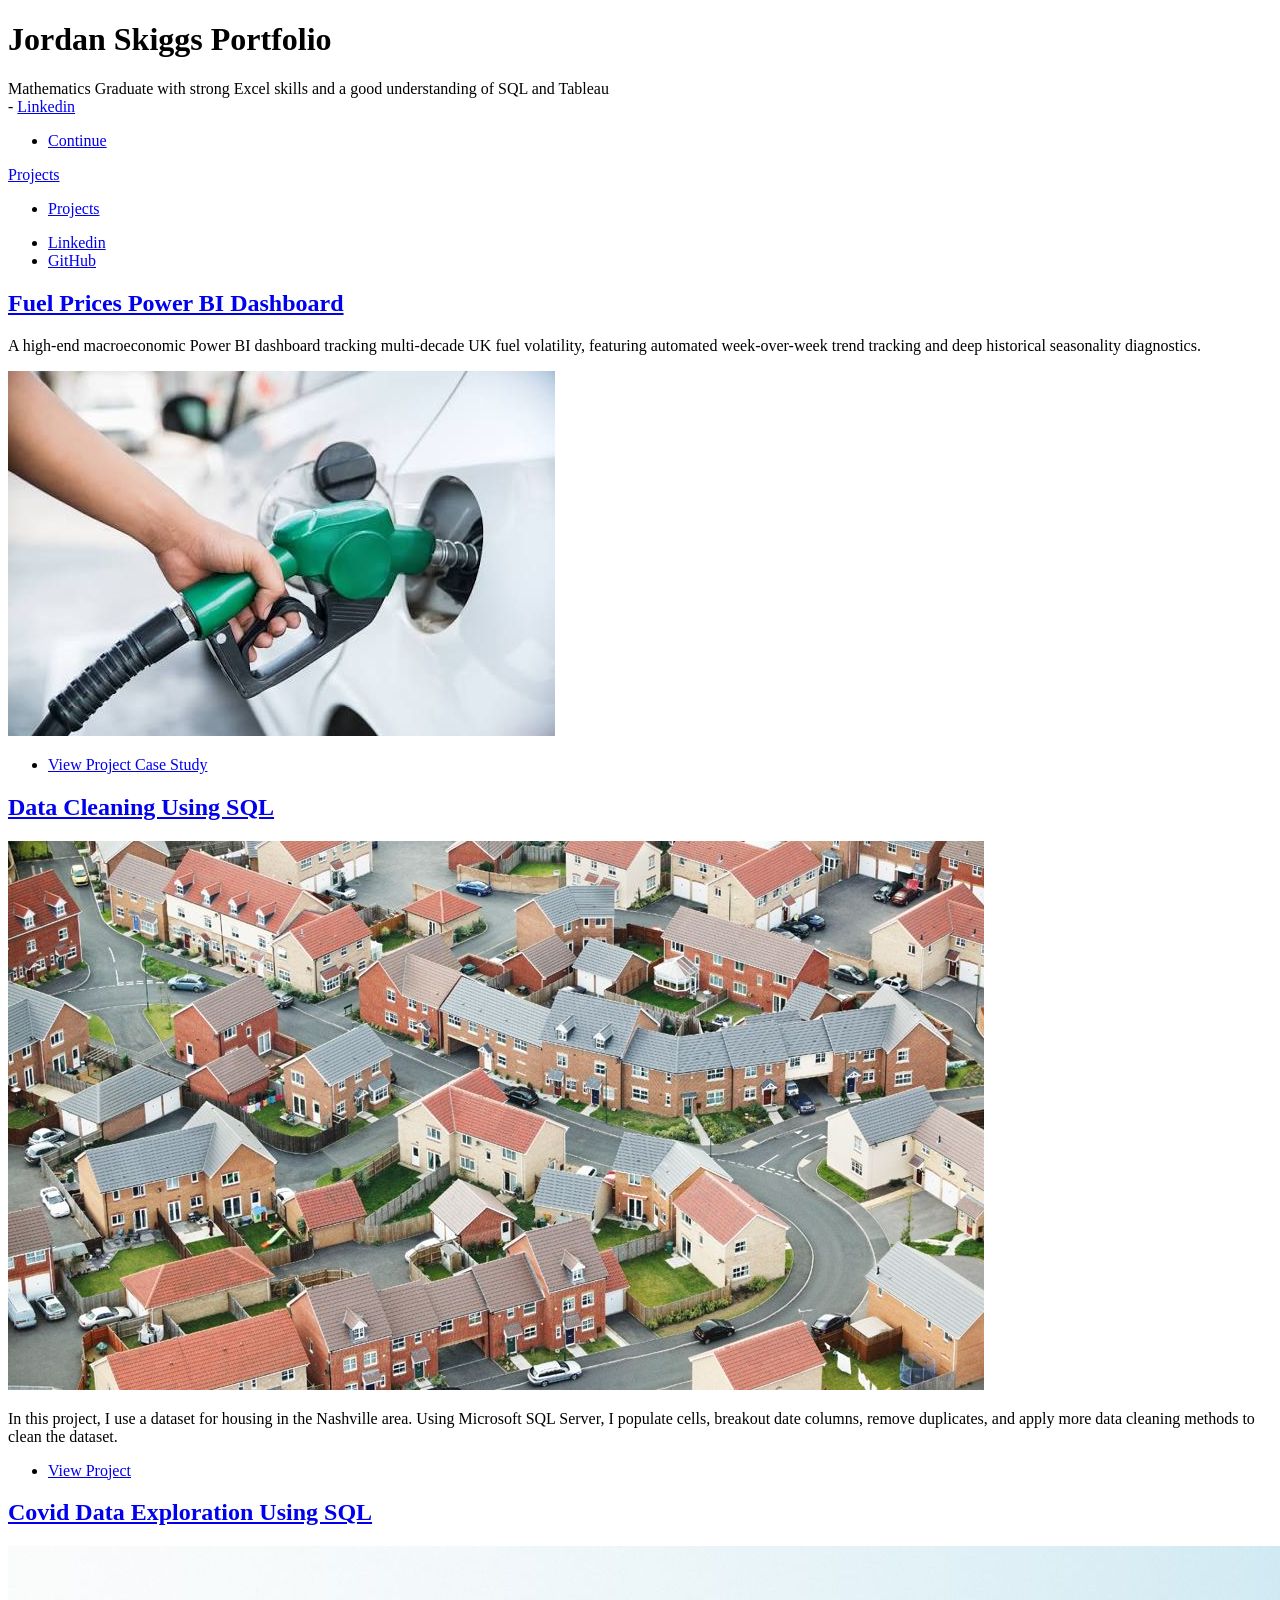
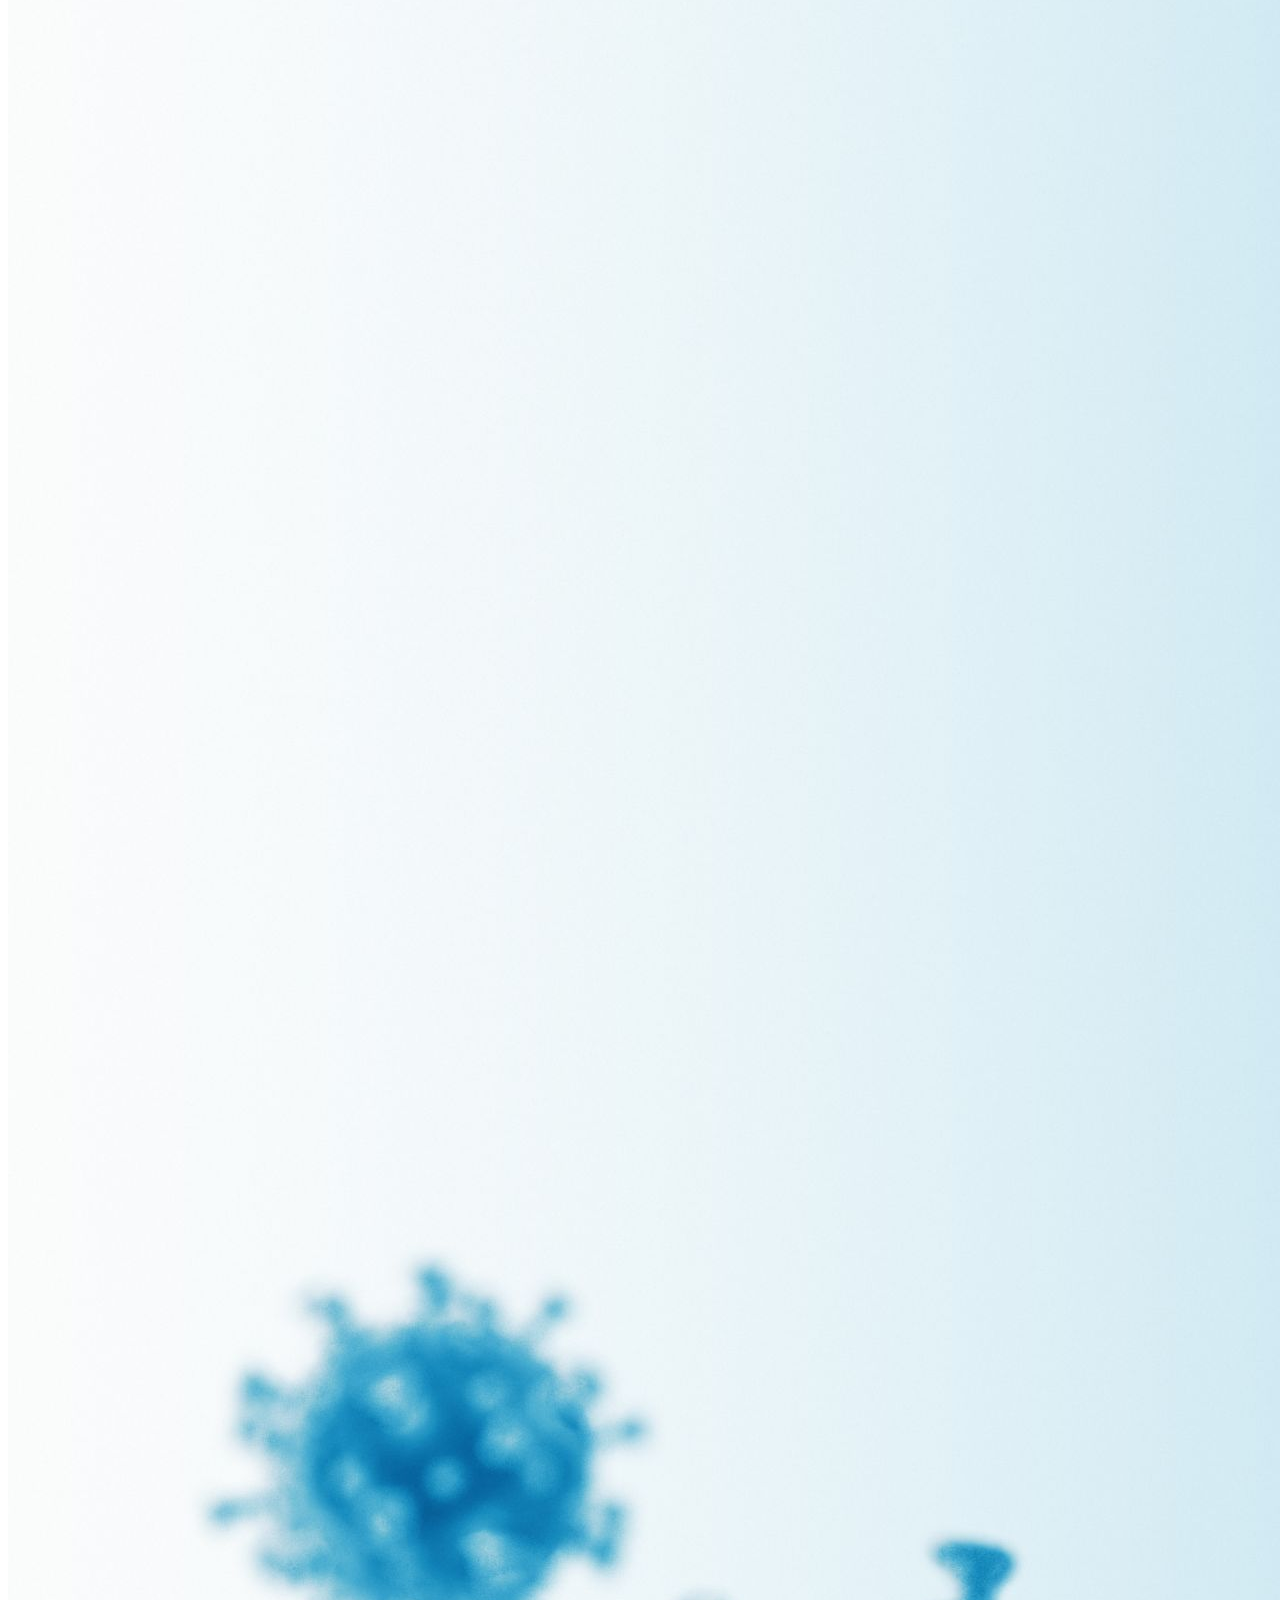
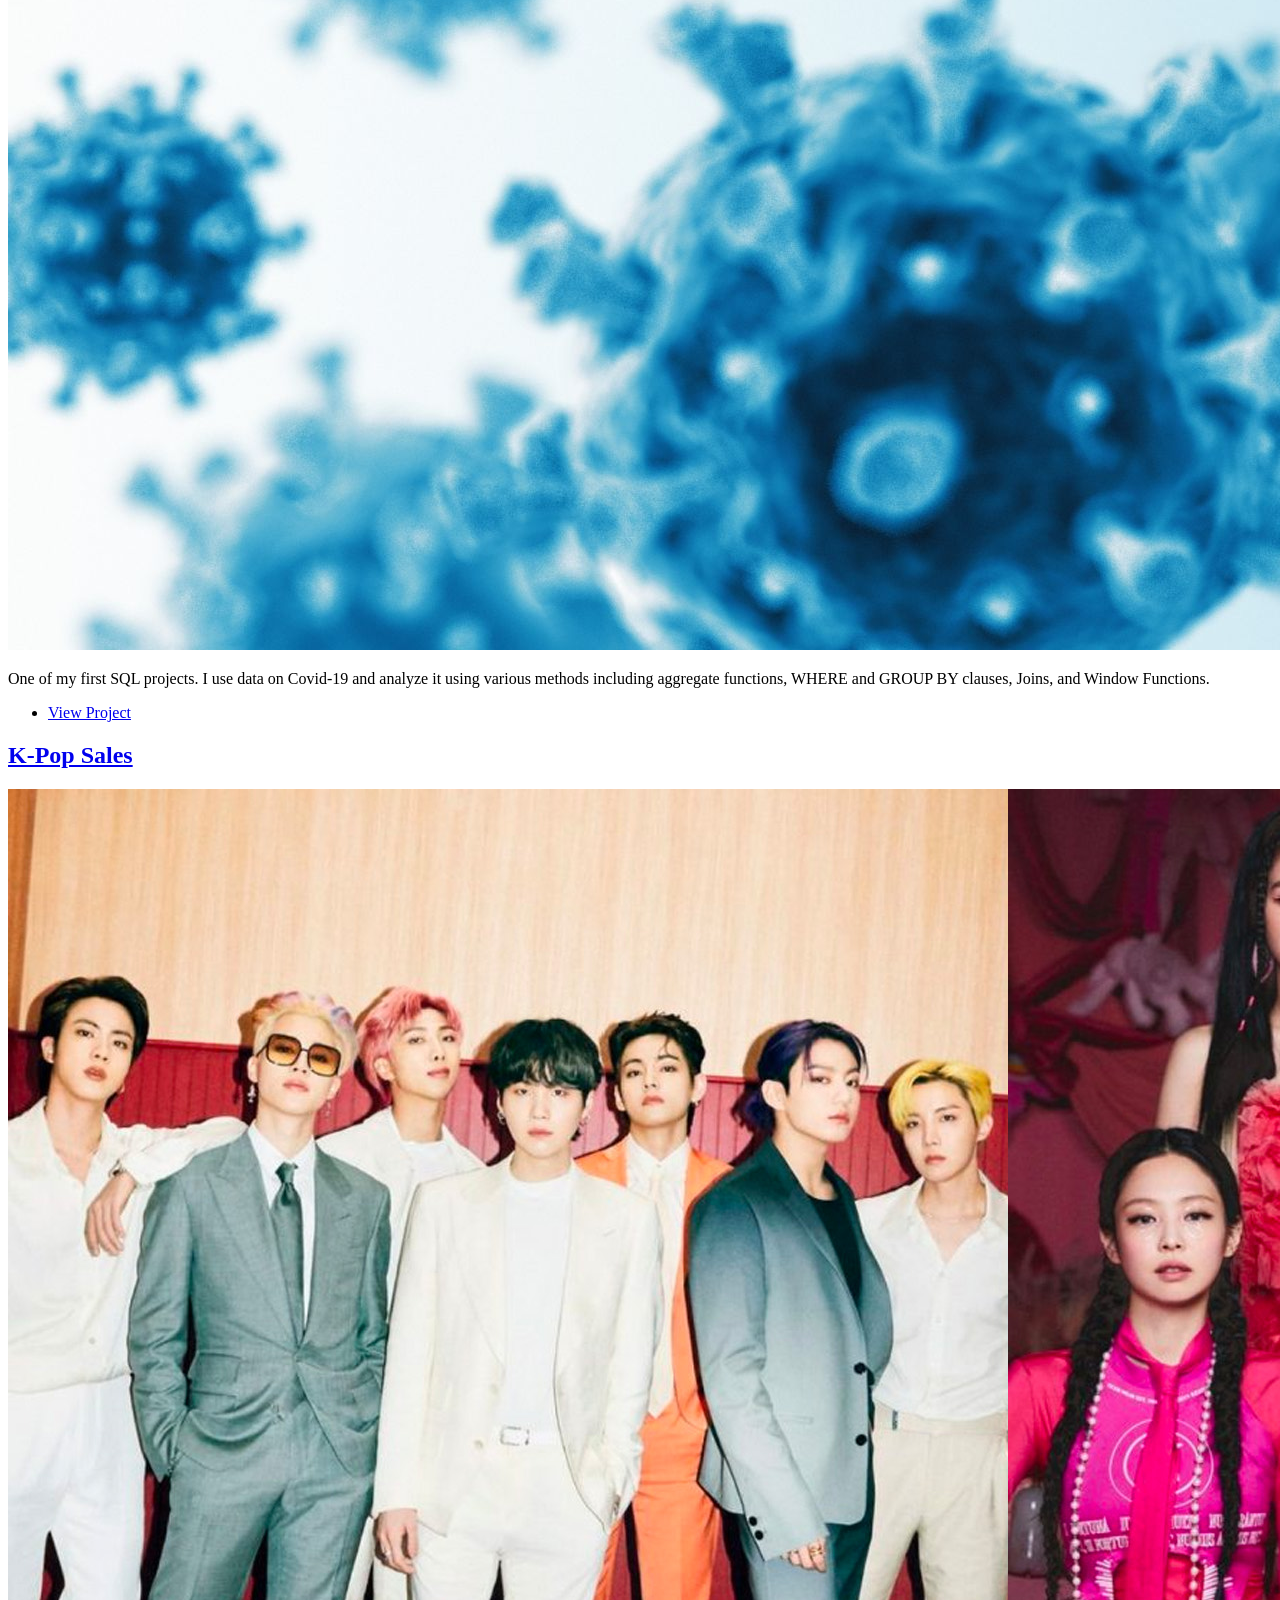
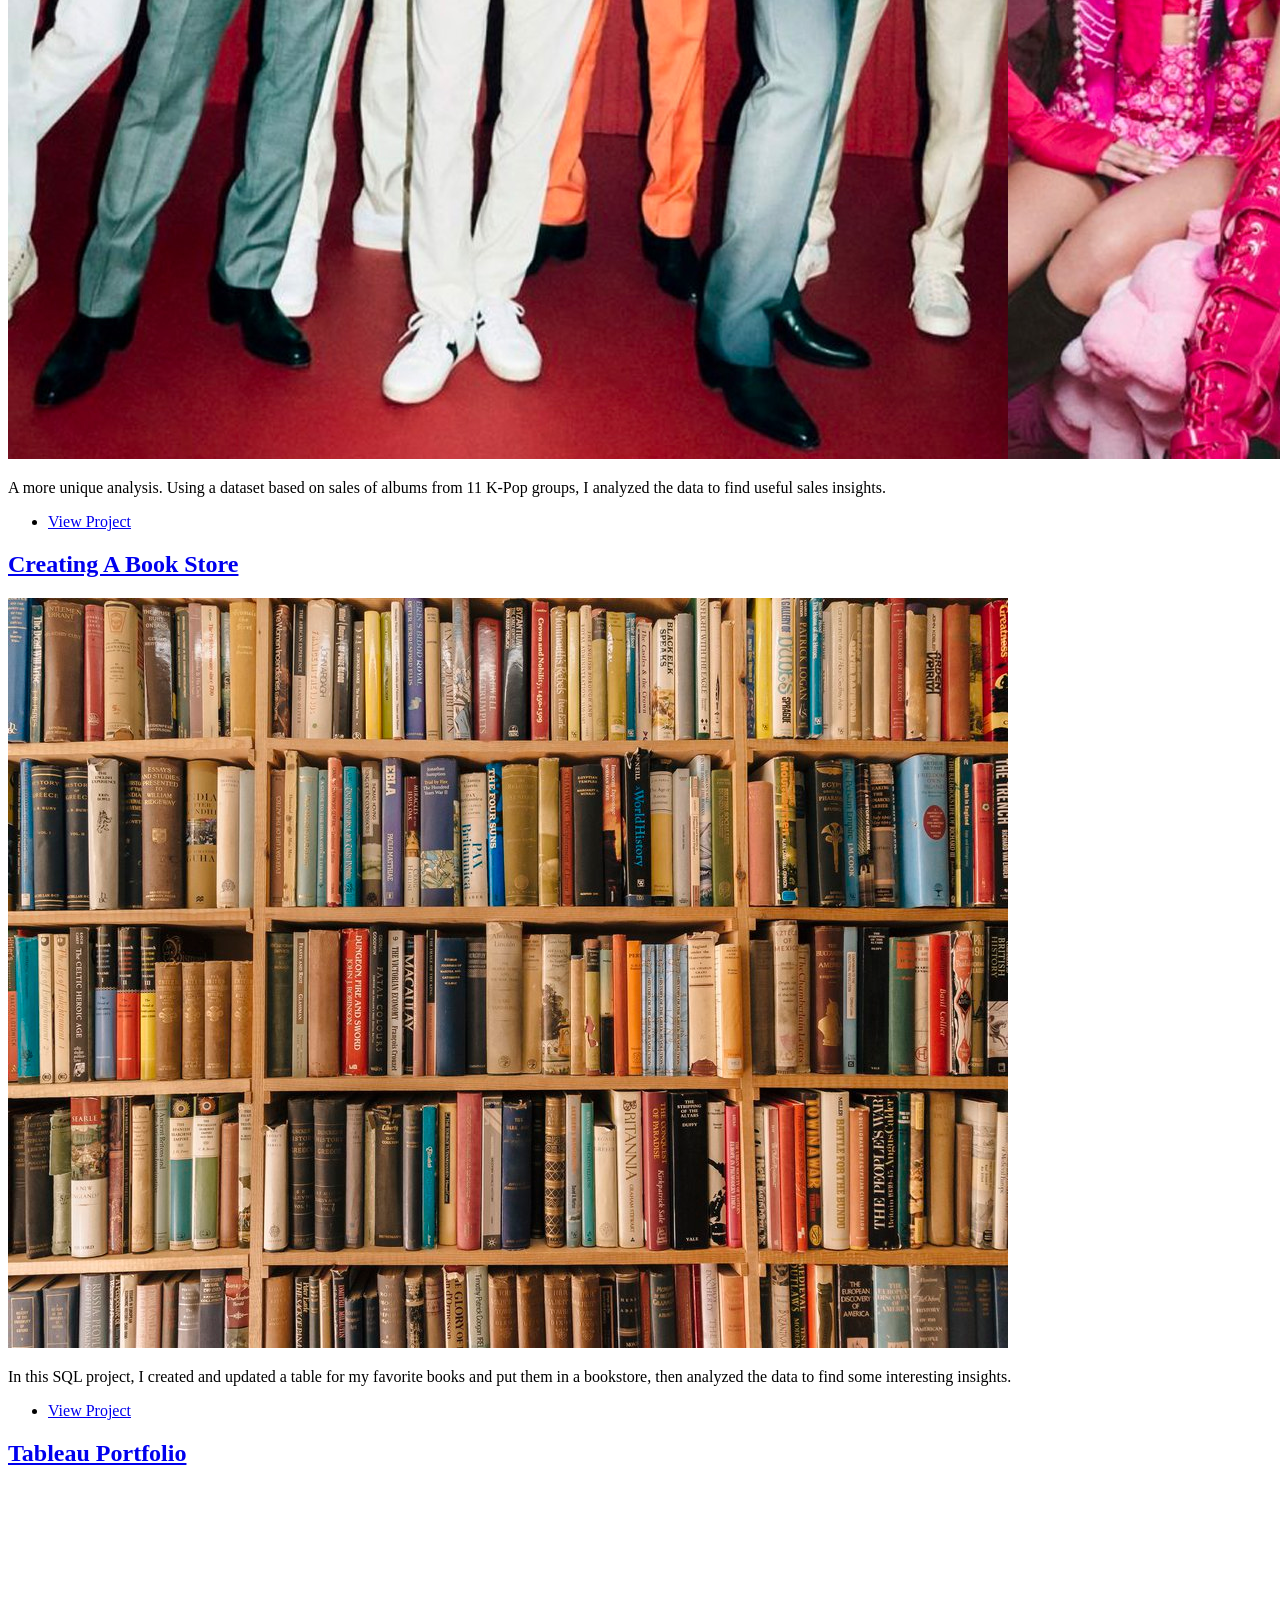
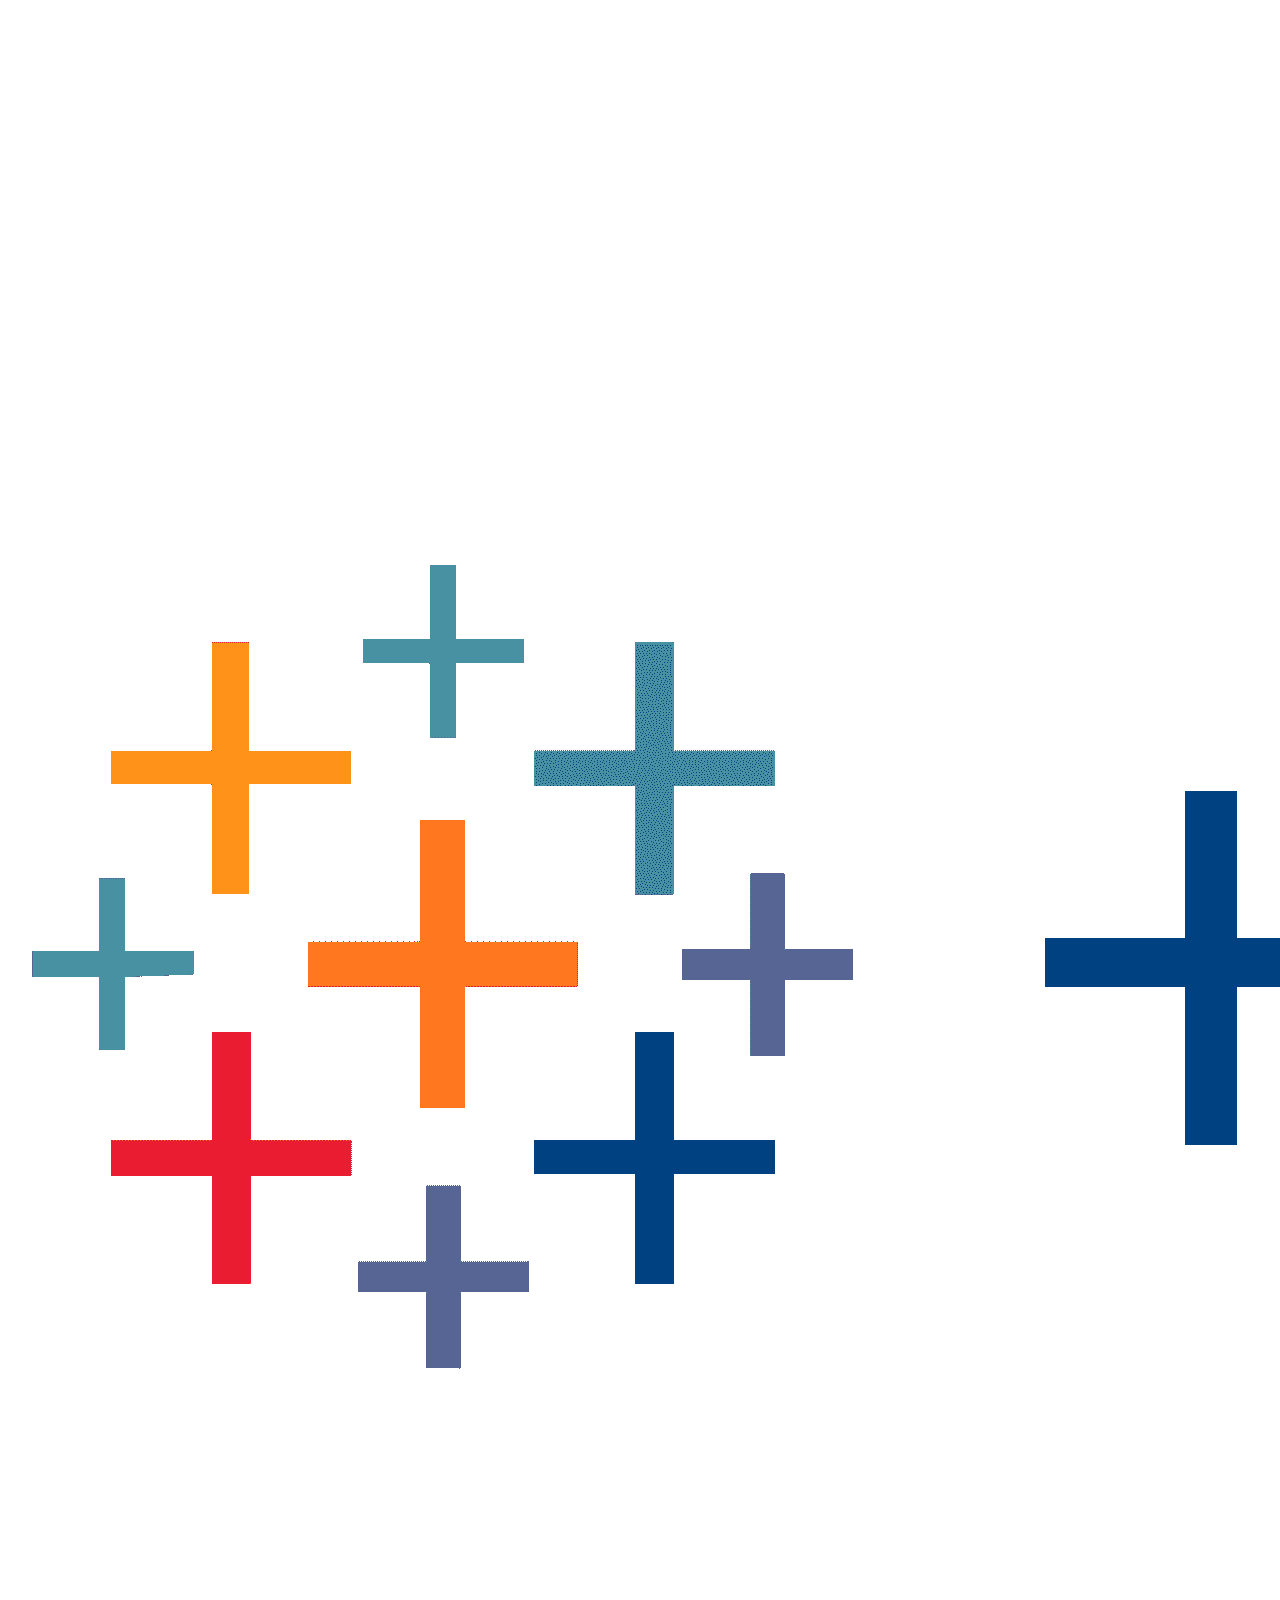
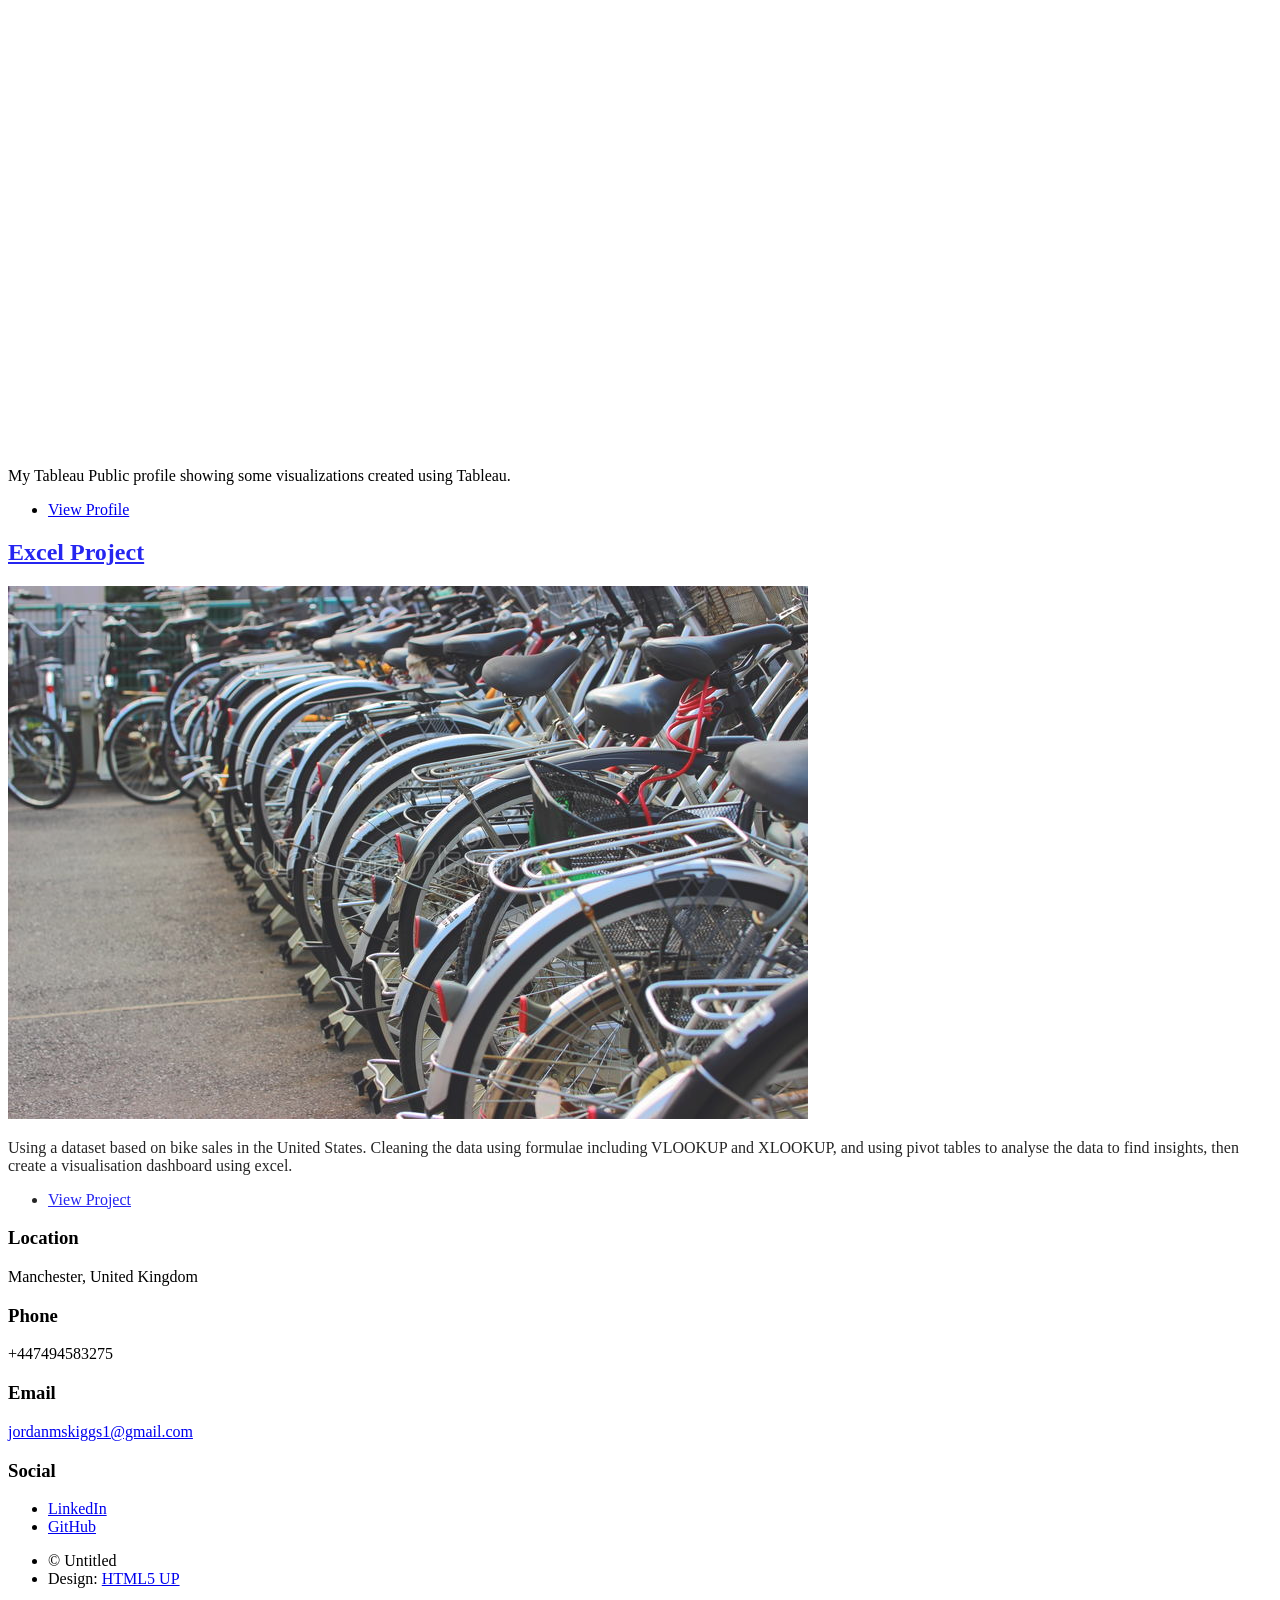
==== commit 9faa2f22: "Update index.html" ====
--- a/index.html
+++ b/index.html
@@ -46,15 +46,15 @@
 			<!-- Main -->
 			<div id="main">
 
-				<!-- Featured Post (Power BI Placeholder) -->
+<!-- Featured Post (Links to Dedicated Project Page) -->
 				<article class="post featured">
 					<header class="major">
-						<h2><a href="#">Fuel Prices Power BI<br /></a></h2>
+						<h2><a href="fuel-prices.html">Fuel Prices Power BI Dashboard<br /></a></h2>
 						<p>A high-end macroeconomic Power BI dashboard tracking multi-decade UK fuel volatility, featuring automated week-over-week trend tracking and deep historical seasonality diagnostics.</p>
 					</header>
-					<a href="https://github.com/JordSkiggs/FuelPrices/blob/main/Fuel%20Prices.pbix" class="image main"><img src="images/Fuel.jpg" alt="Power BI Placeholder" /></a>
+					<a href="fuel-prices.html" class="image main"><img src="images/Fuel.jpg" alt="Fuel Prices Dashboard Preview" /></a>
 					<ul class="actions special">
-						<li><a href="https://github.com/JordSkiggs/FuelPrices/blob/main/Fuel%20Prices.pbix" class="button large">View Project</a></li>
+						<li><a href="fuel-prices.html" class="button large">View Project Case Study</a></li>
 					</ul>
 				</article>
 
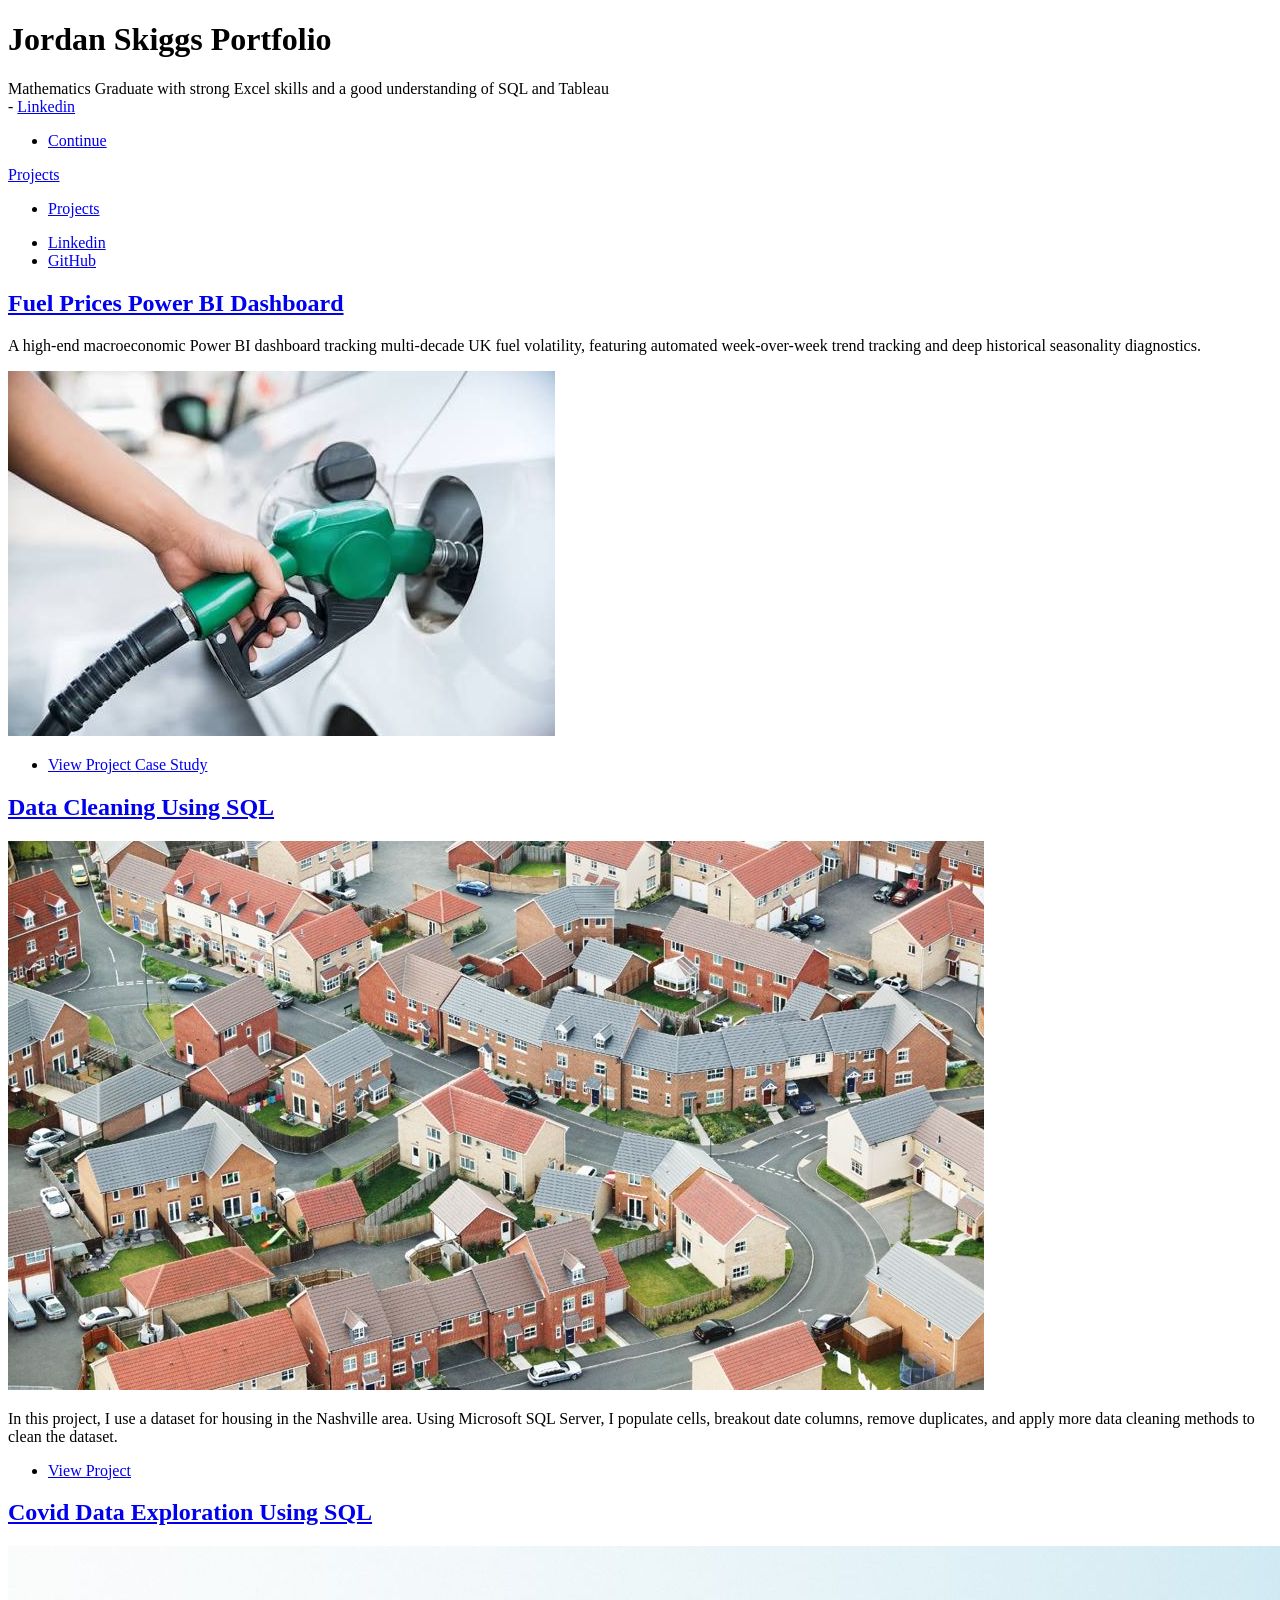
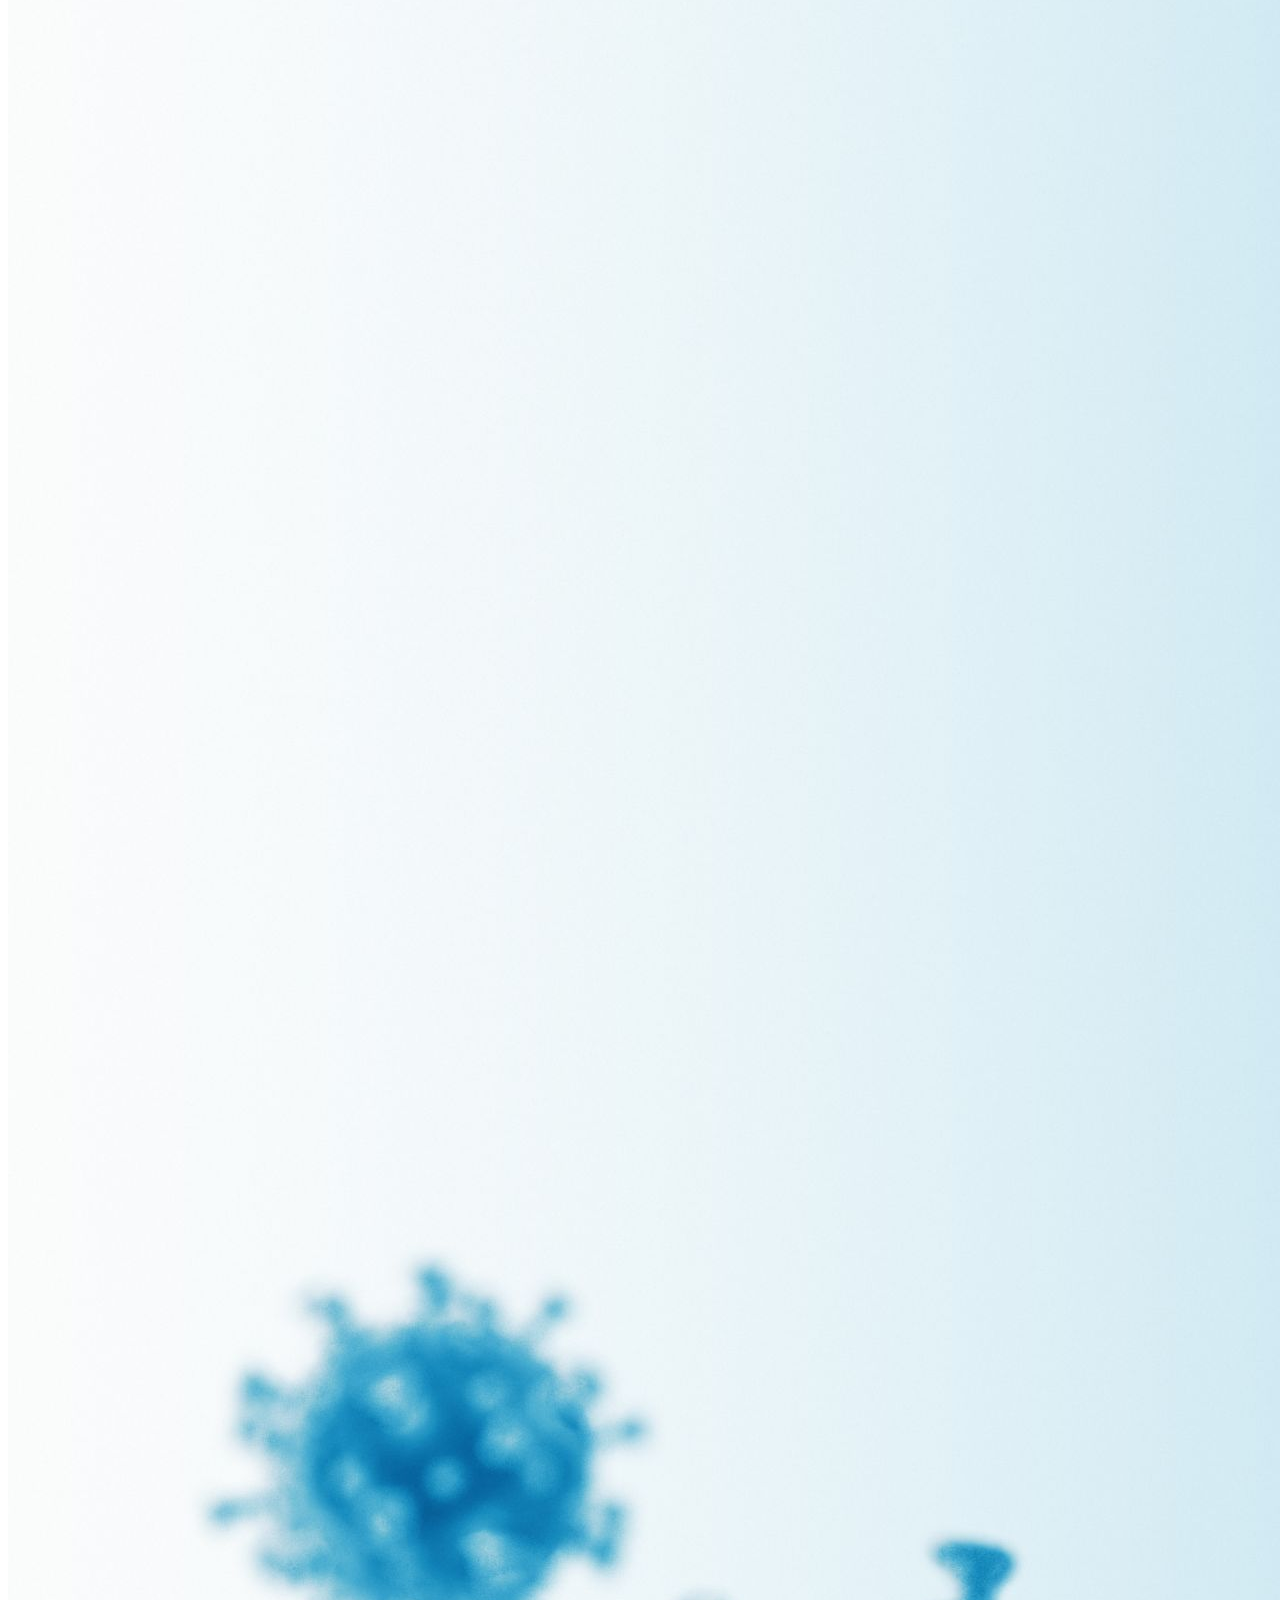
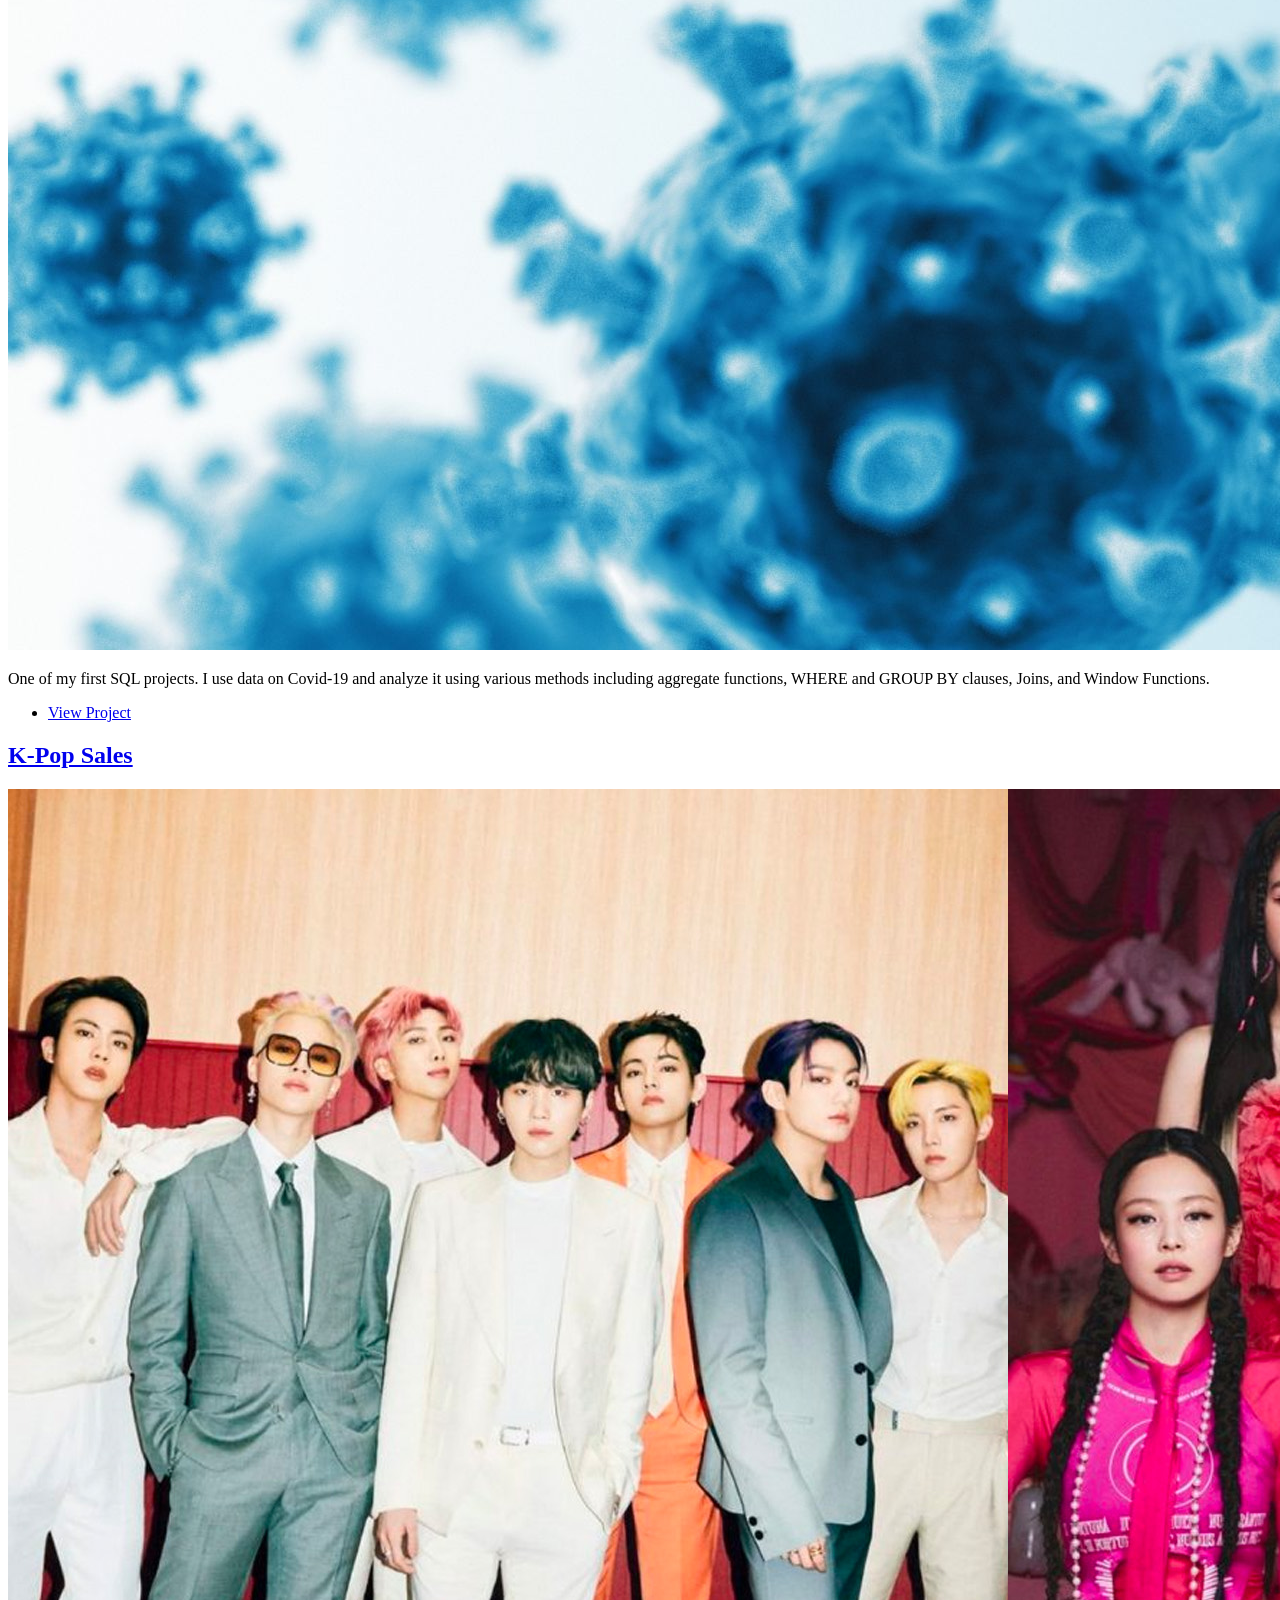
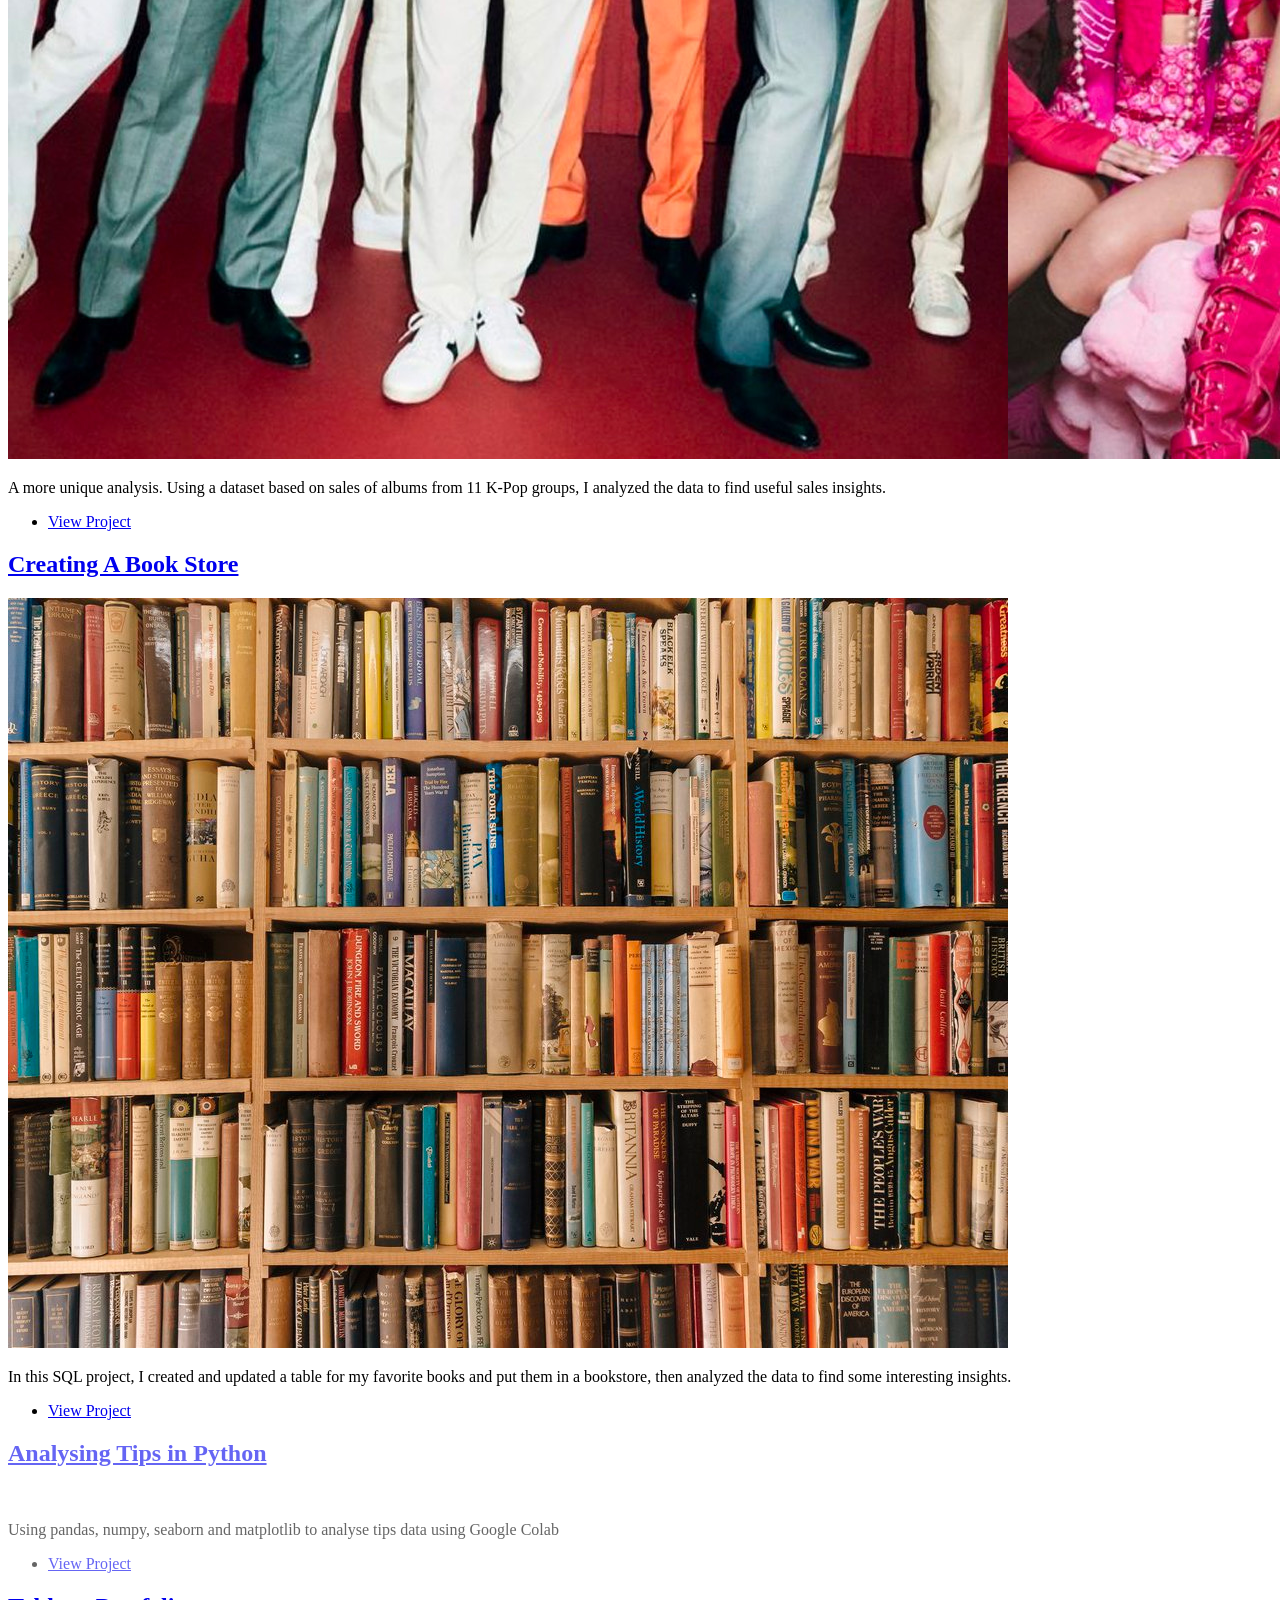
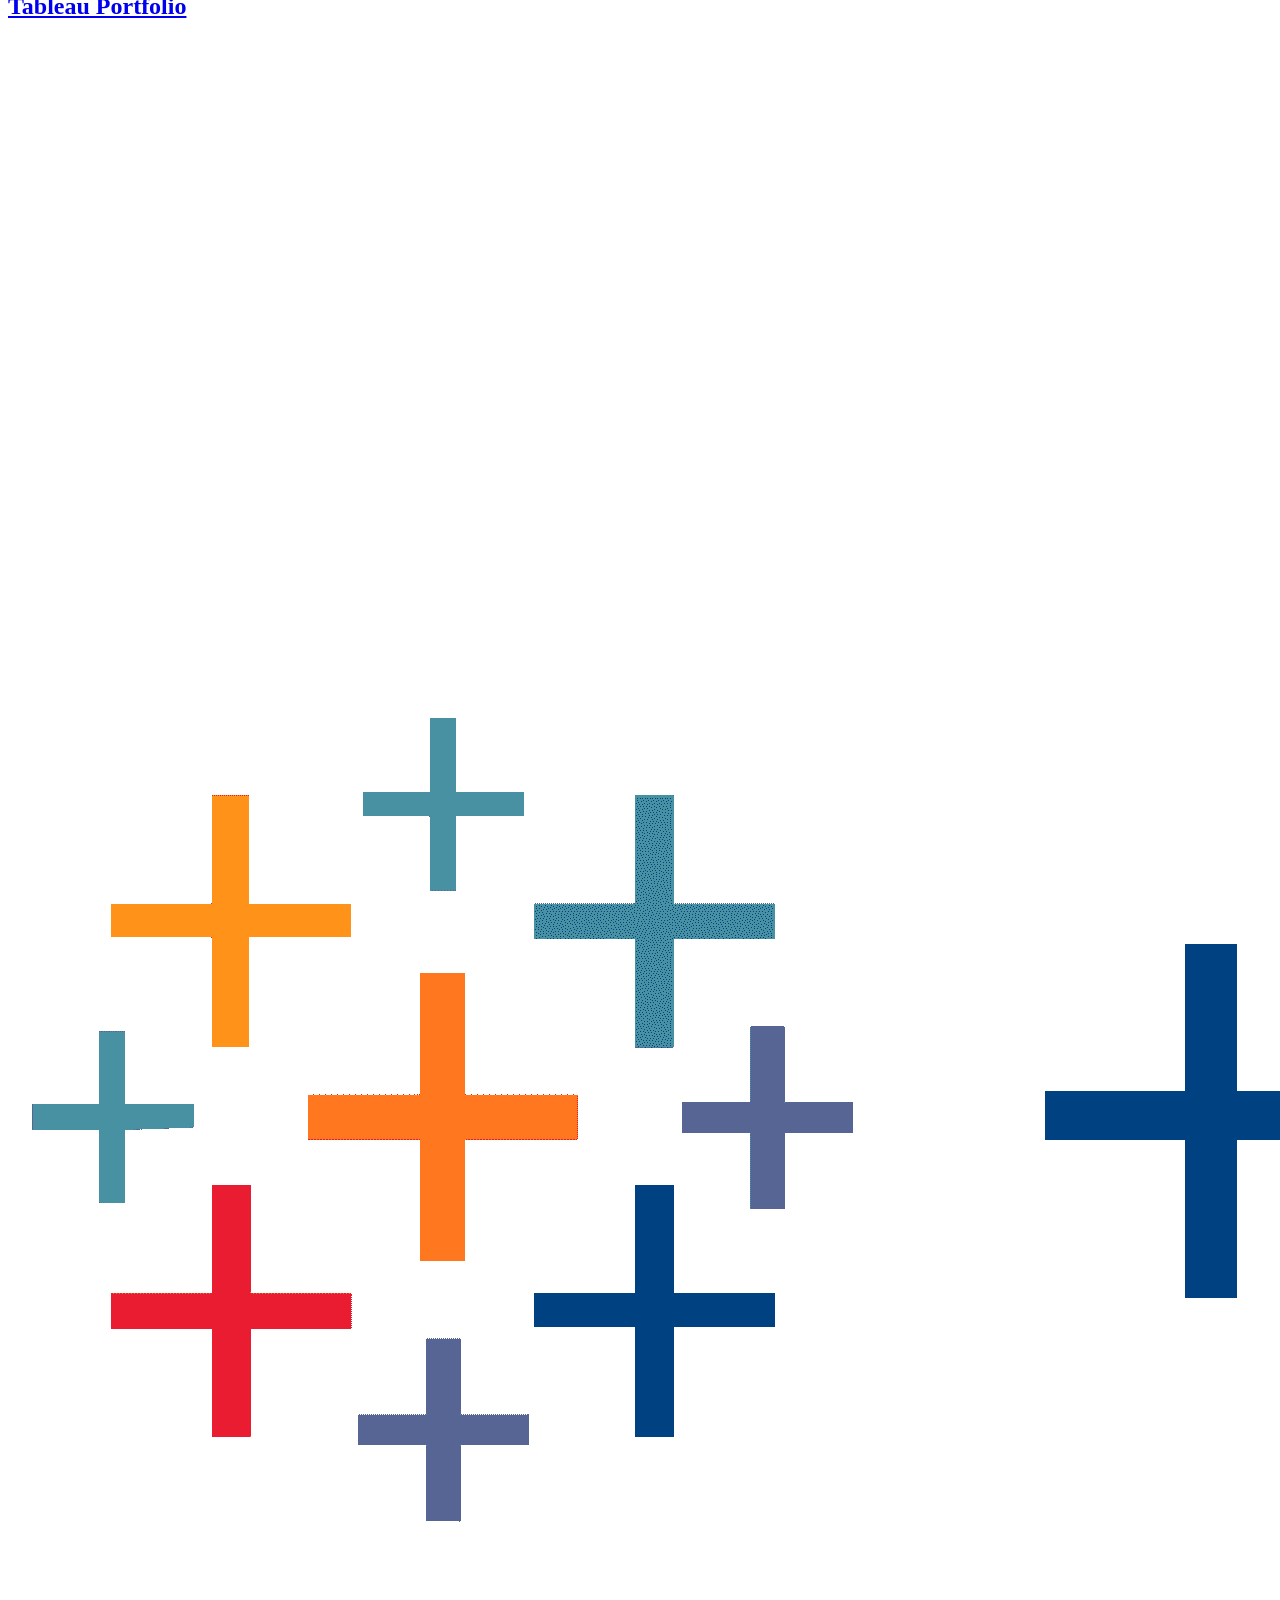
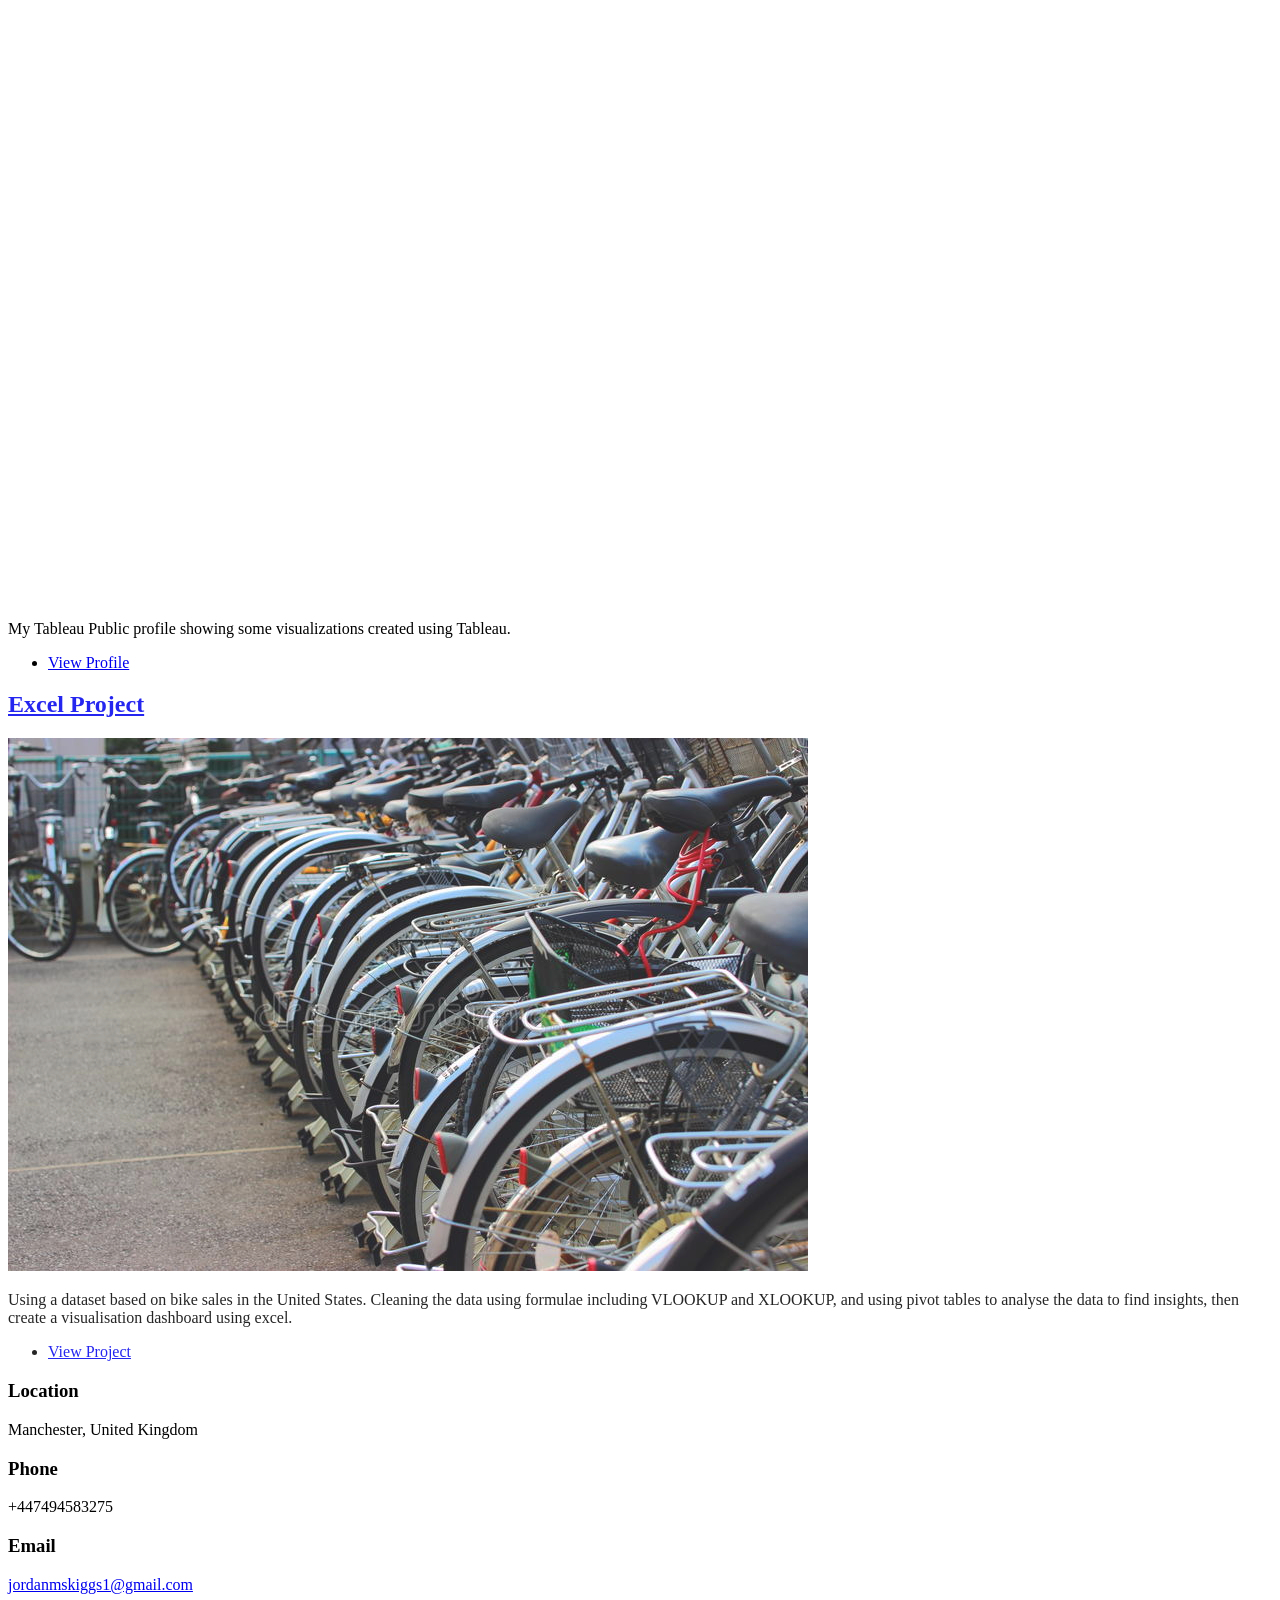
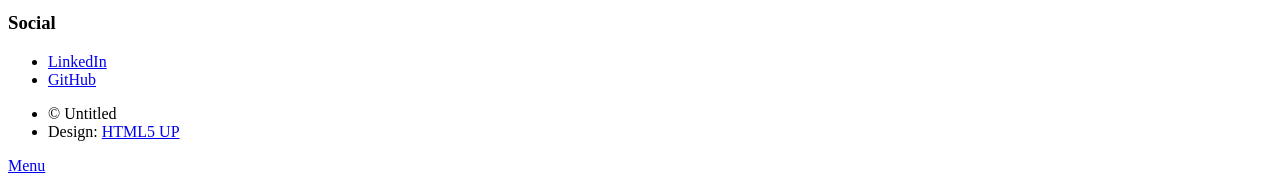
==== commit 394d103f: "Update index.html" ====
--- a/index.html
+++ b/index.html
@@ -108,7 +108,19 @@
 							<li><a href="https://github.com/JordSkiggs/BookStore/blob/main/BookStore.sql" class="button">View Project</a></li>
 						</ul>
 					</article>
-
+					
+					<!-- Python Project -->
+					<article style="opacity: 0.6;">
+						<header>
+							<h2><a href="https://github.com/JordSkiggs/Python-Tips-Project/blob/main/Tips_Project.ipynb">Analysing Tips in Python<br /></a></h2>
+						</header>
+						<a href="https://github.com/JordSkiggs/Python-Tips-Project/blob/main/Tips_Project.ipynb" class="image fit"><img src="images/placeholder.jpg" alt="" /></a>
+						<p>Using pandas, numpy, seaborn and matplotlib to analyse tips data using Google Colab</p>
+						<ul class="actions special">
+							<li><a href="https://github.com/JordSkiggs/Python-Tips-Project/blob/main/Tips_Project.ipynb" class="button disabled">View Project</a></li>
+						</ul>
+					</article>
+ 
 					<!-- Tableau Project -->
 					<article>
 						<header>
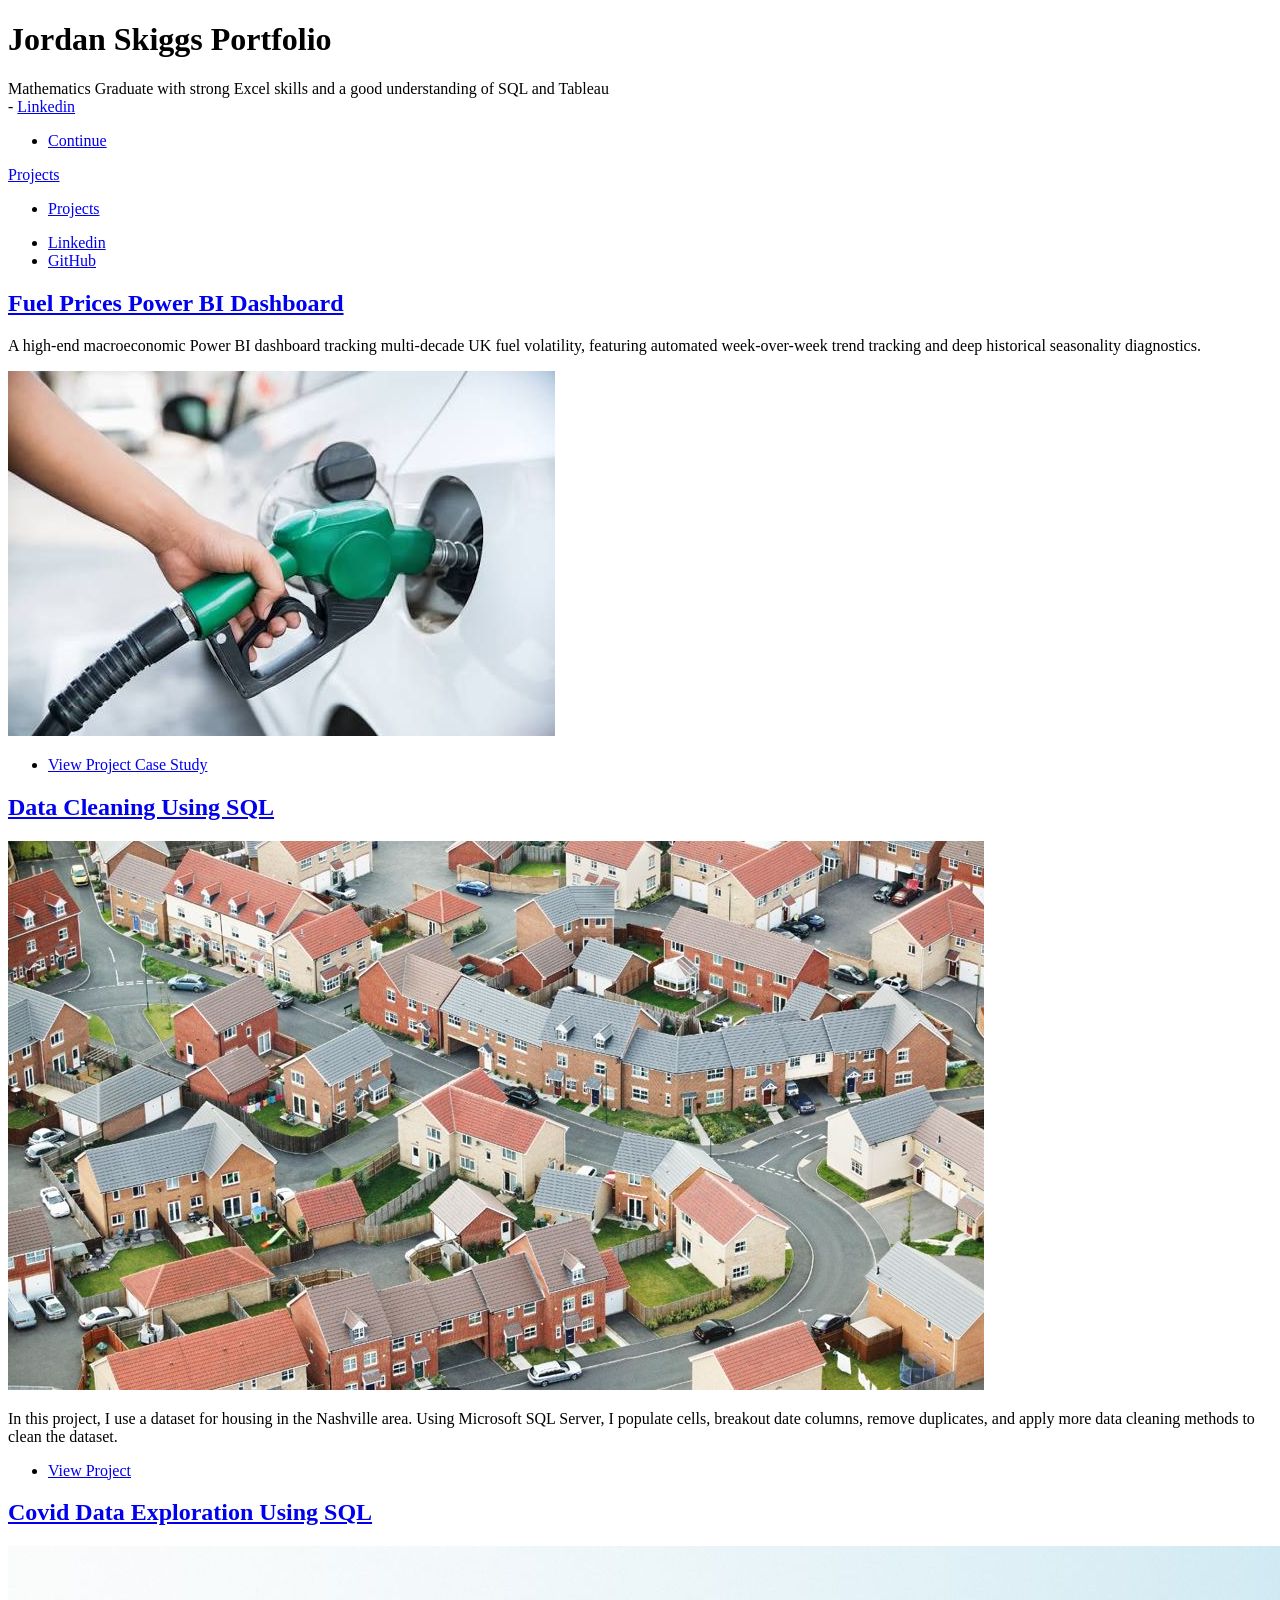
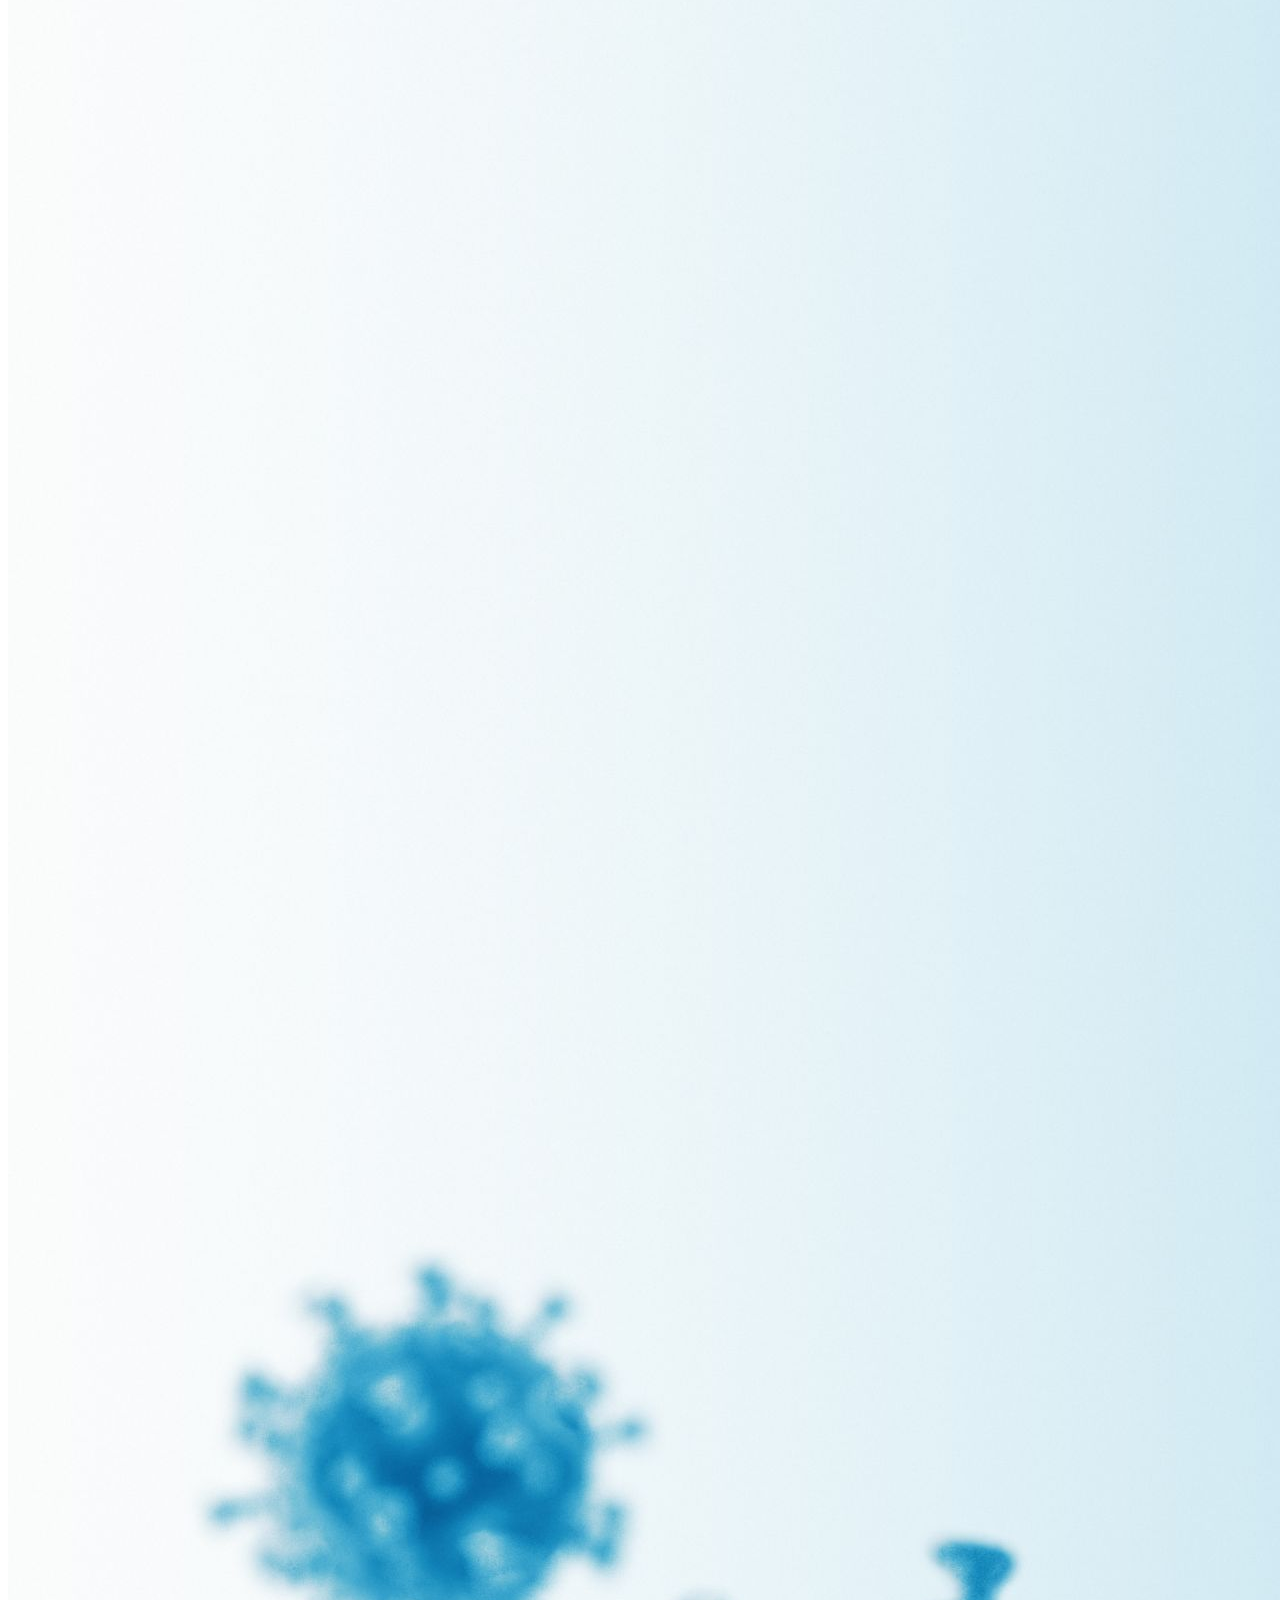
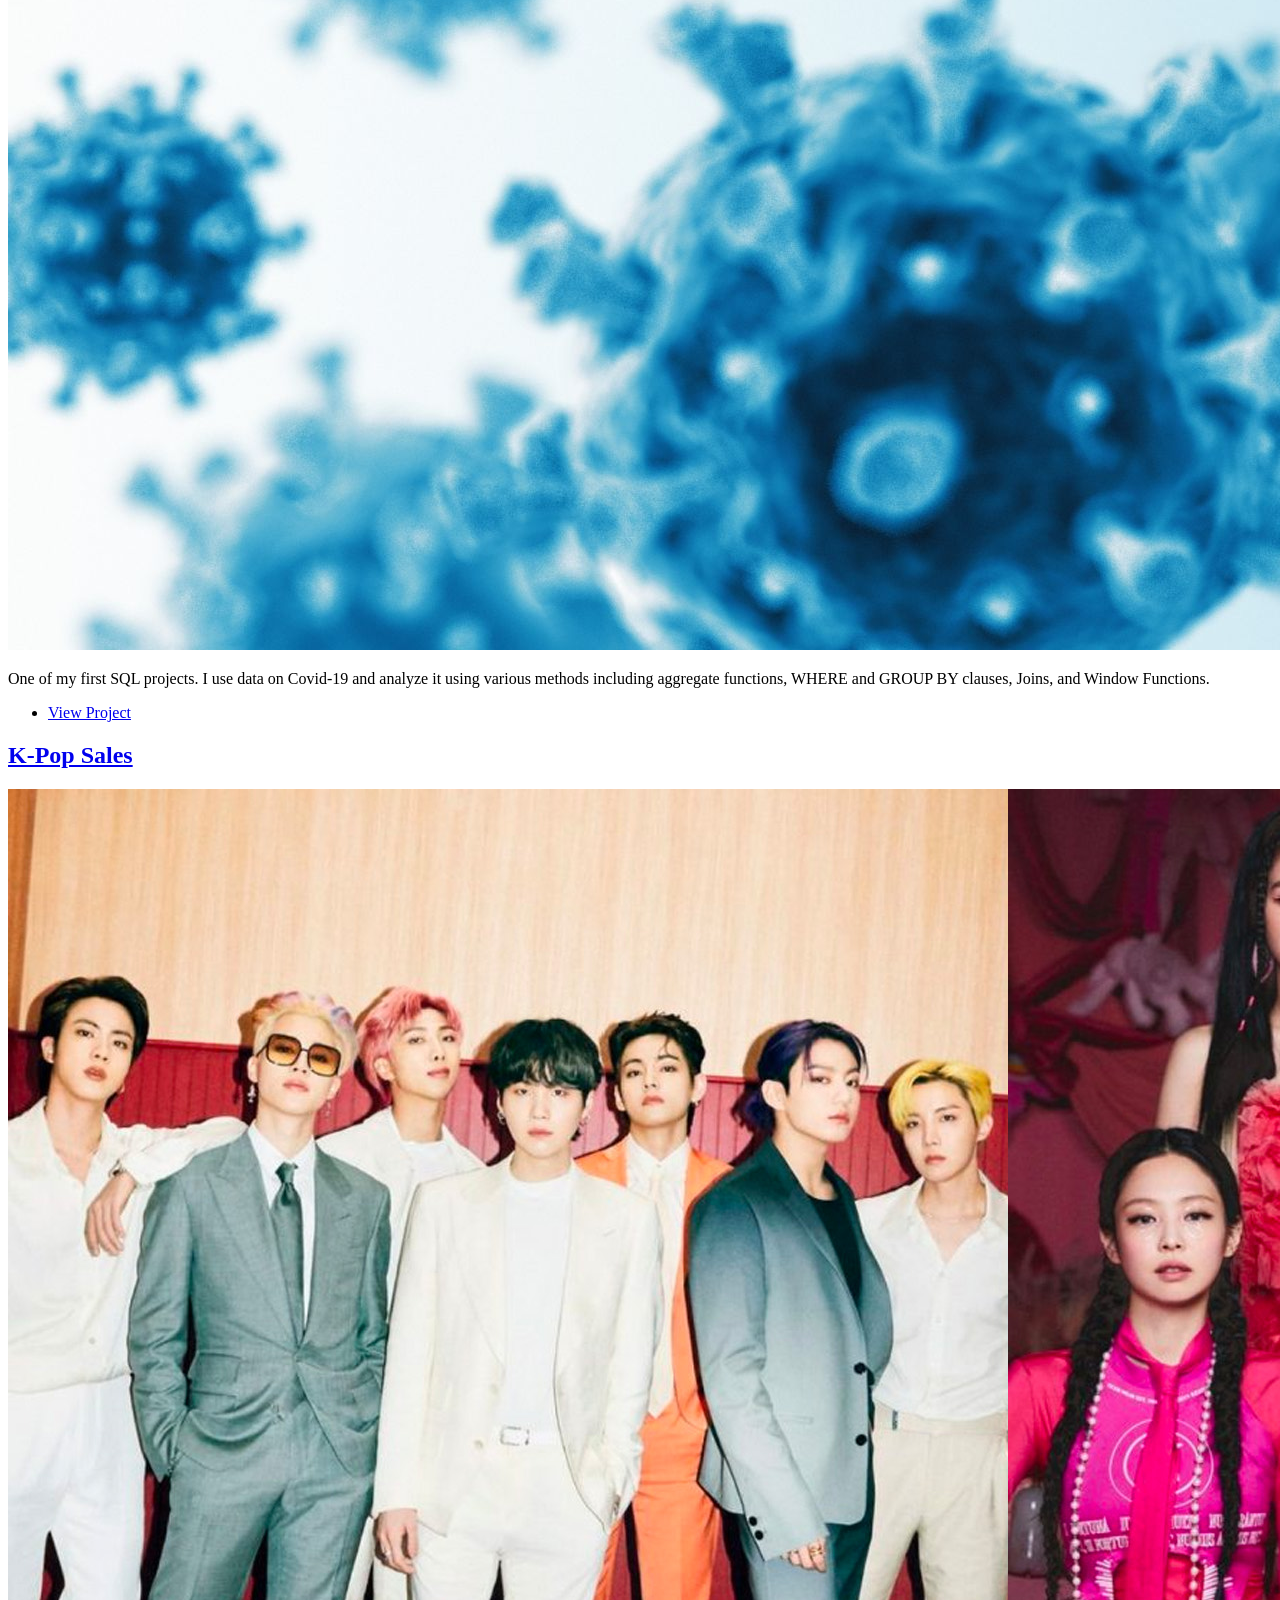
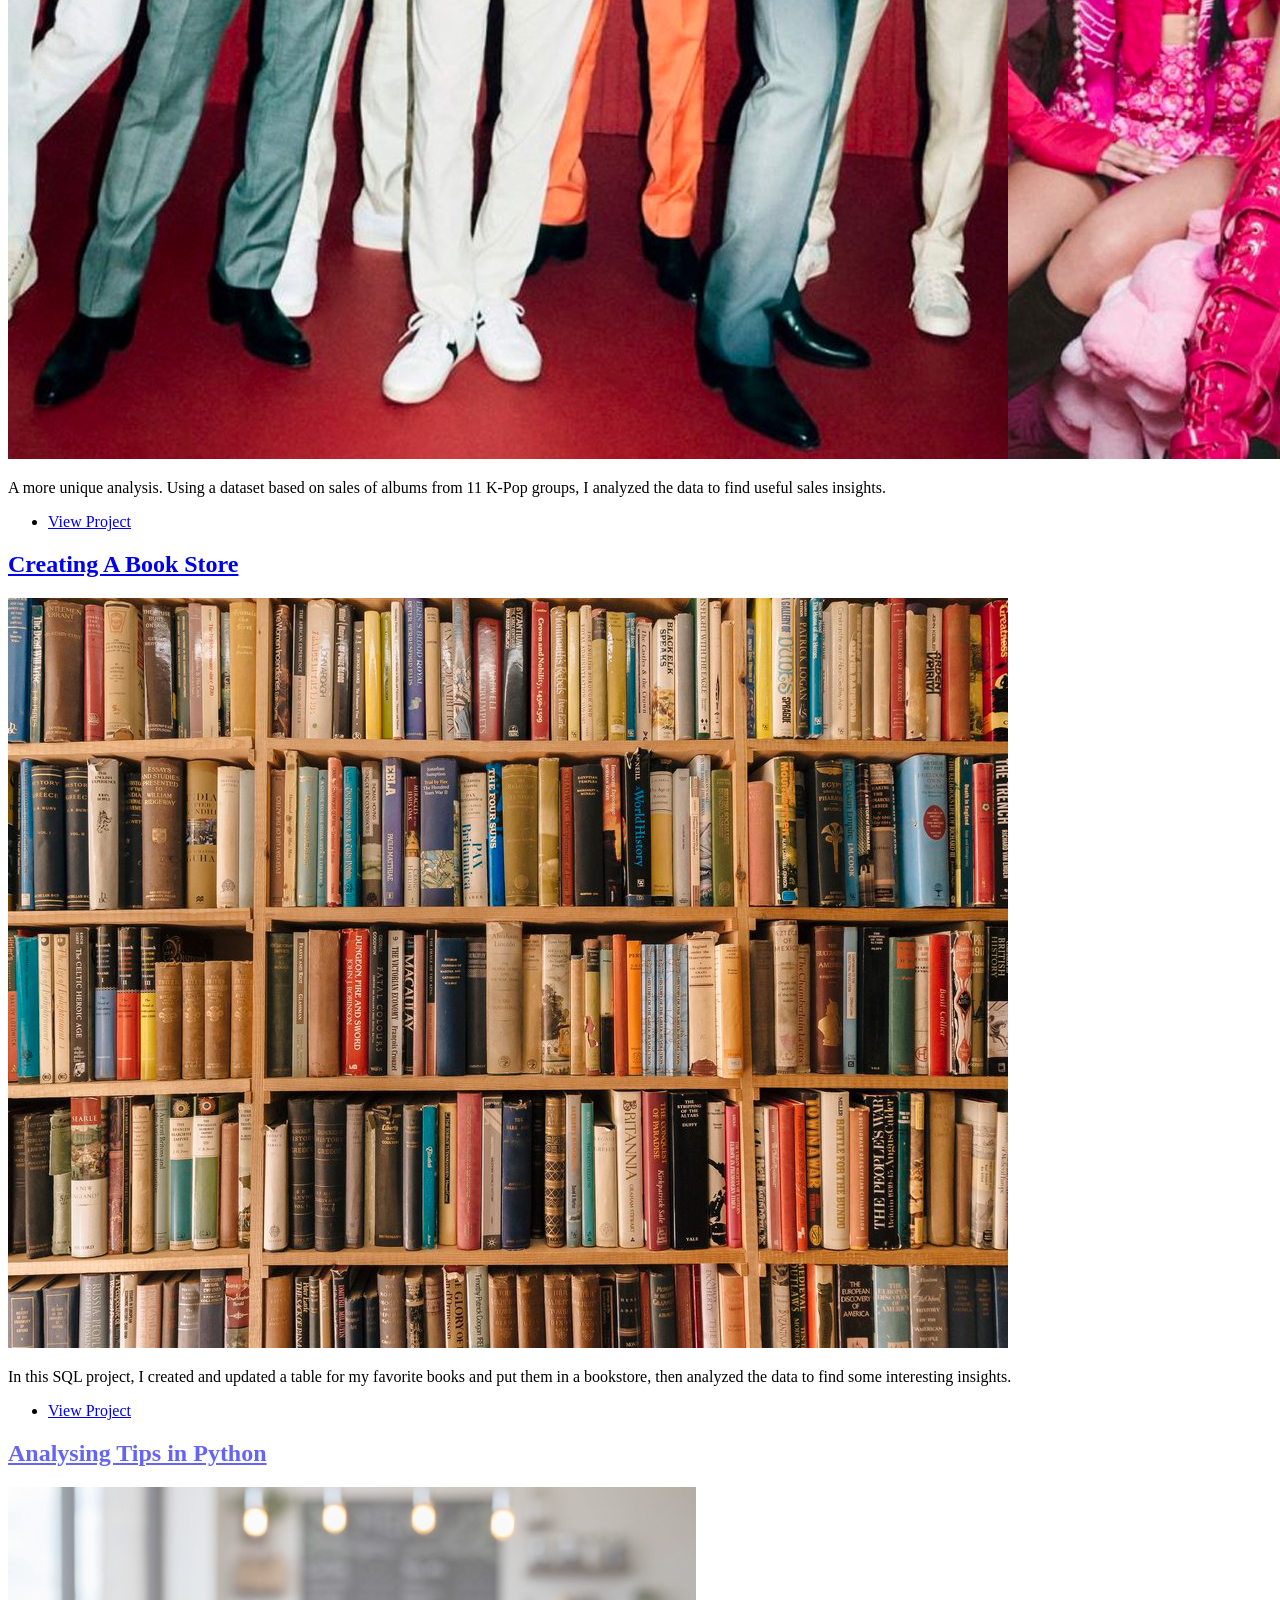
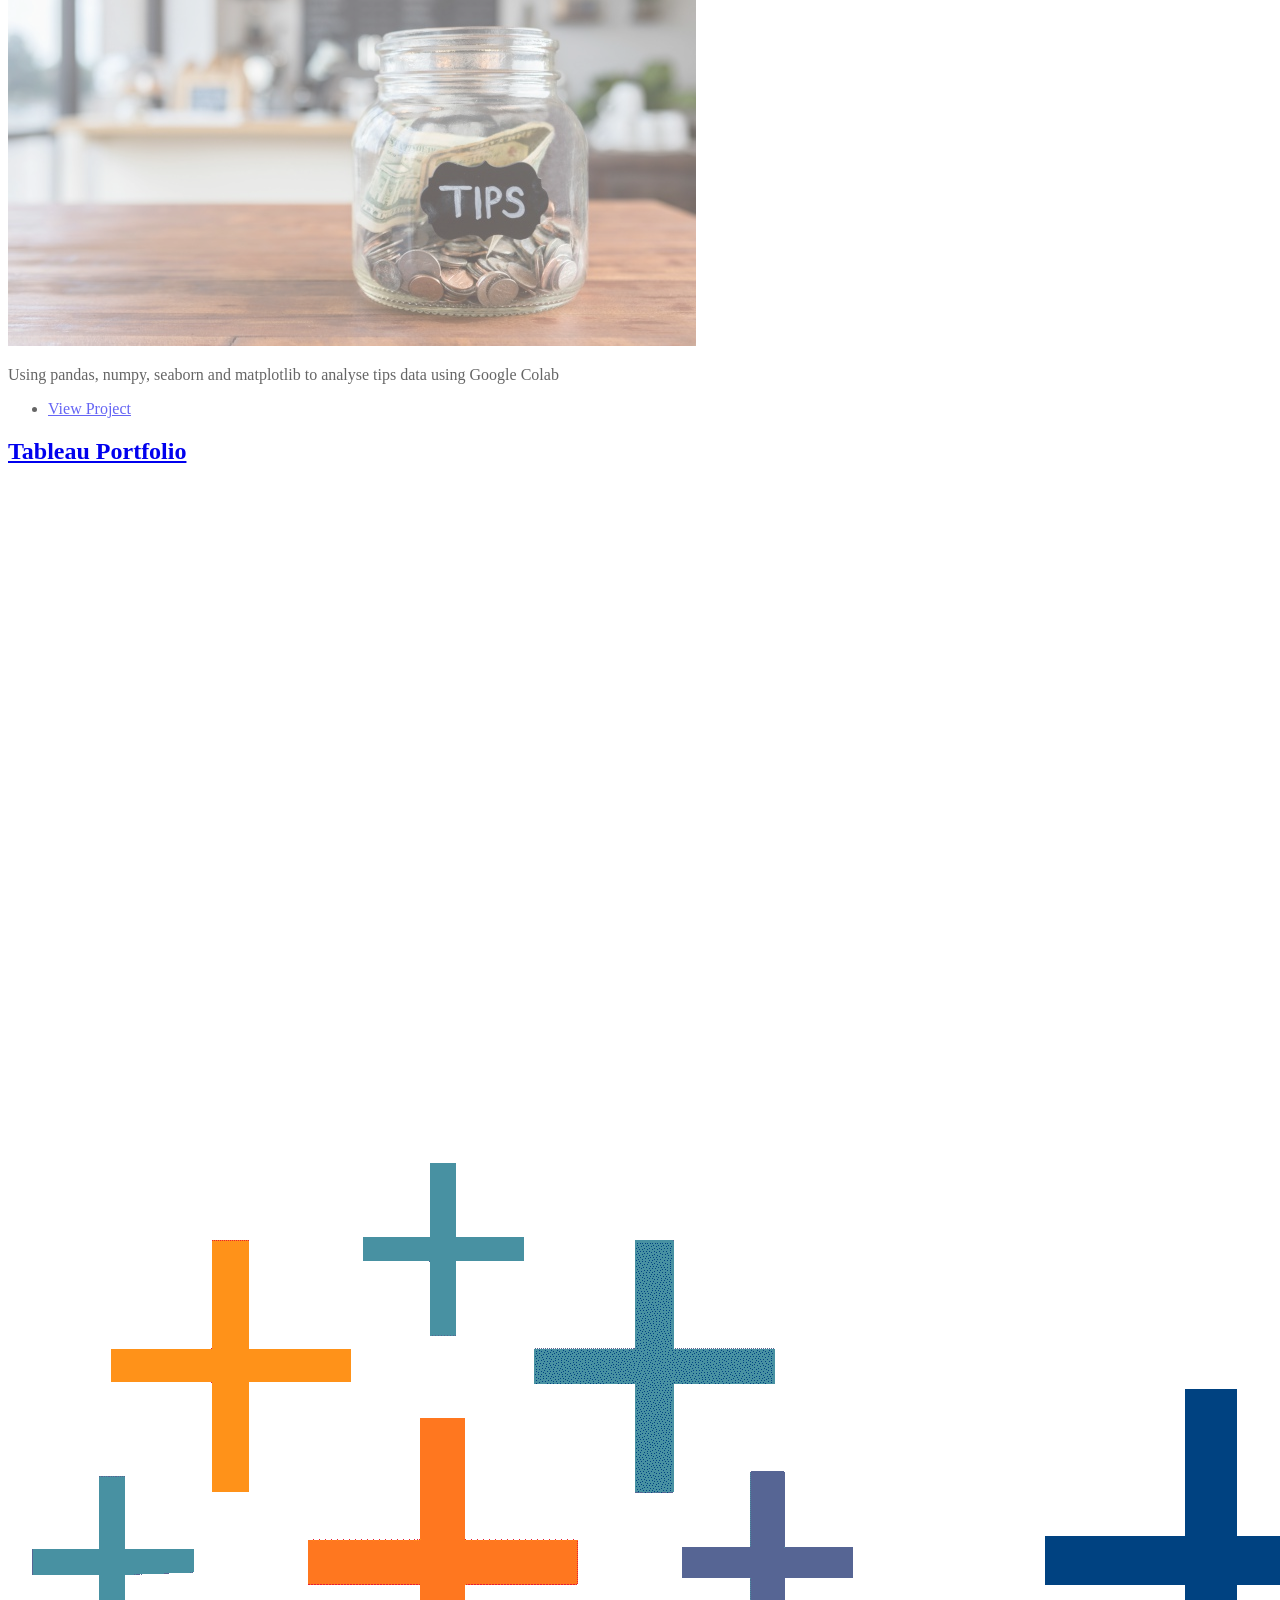
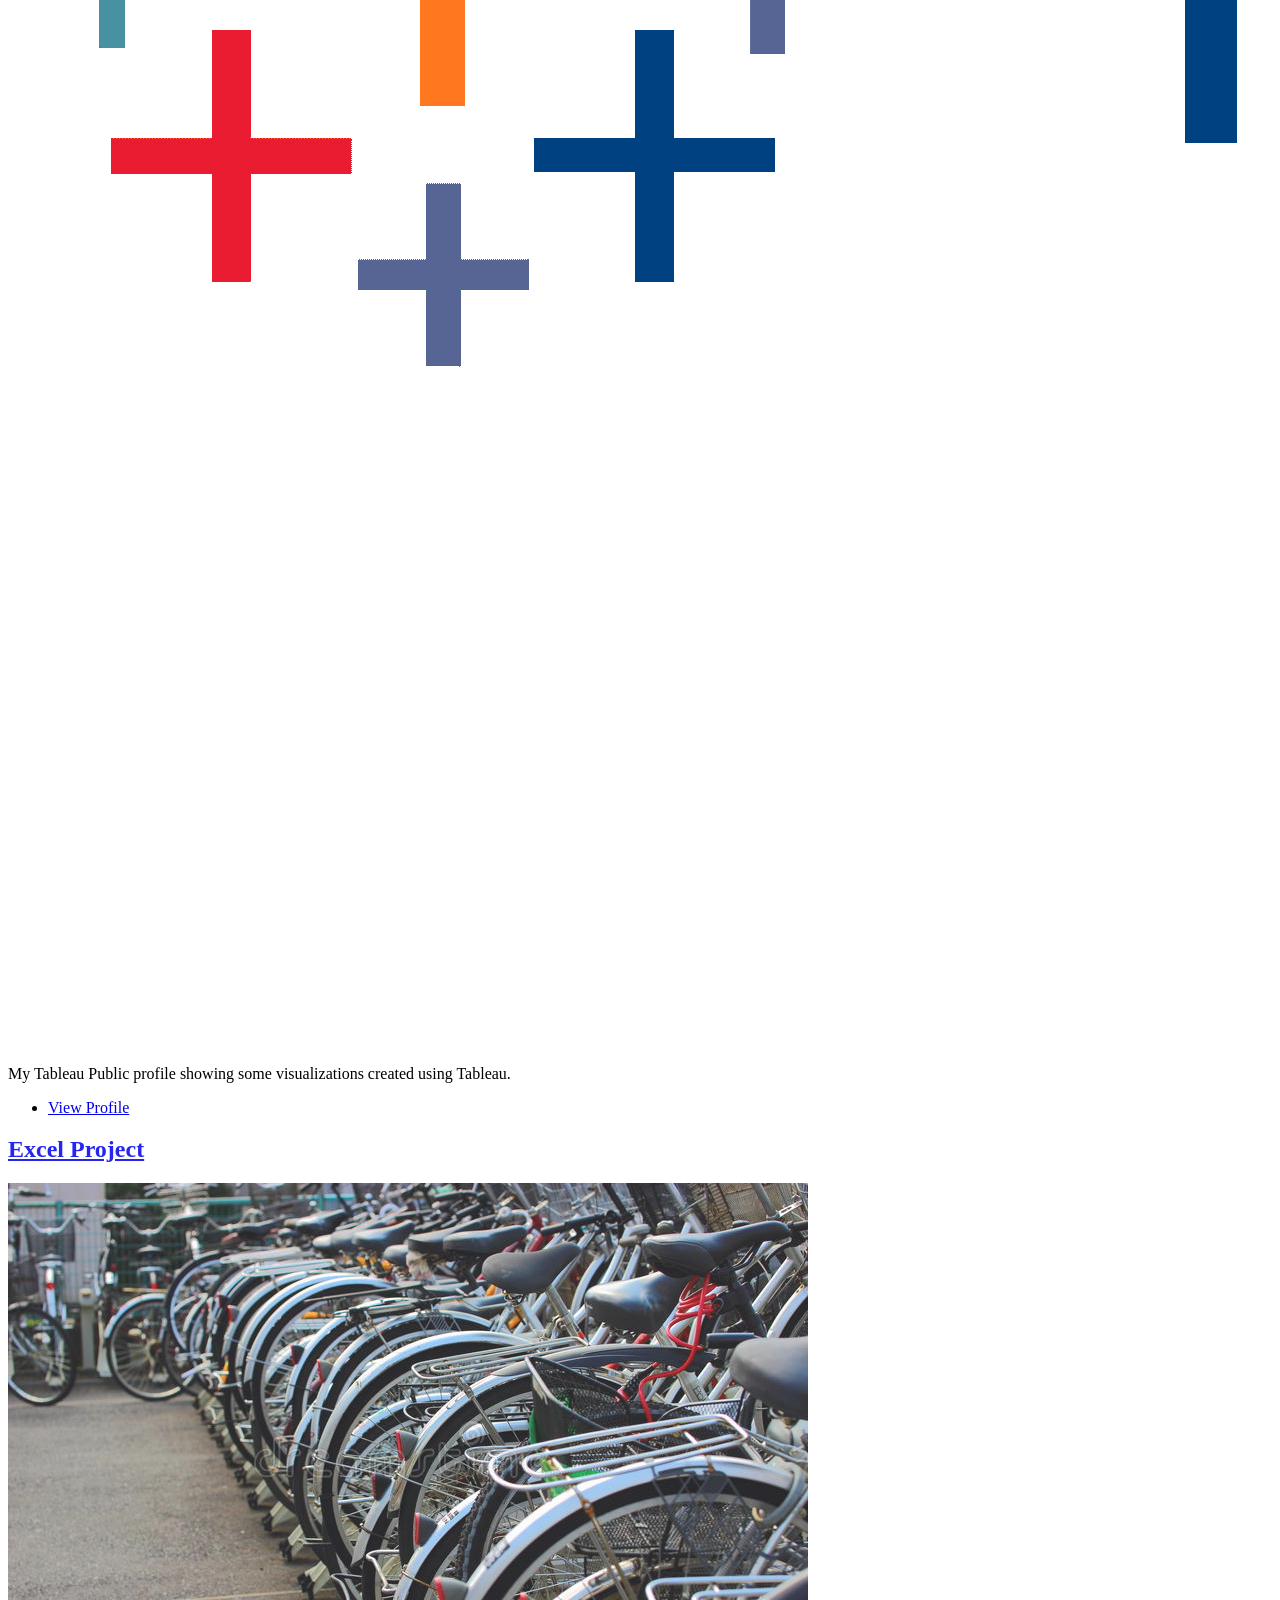
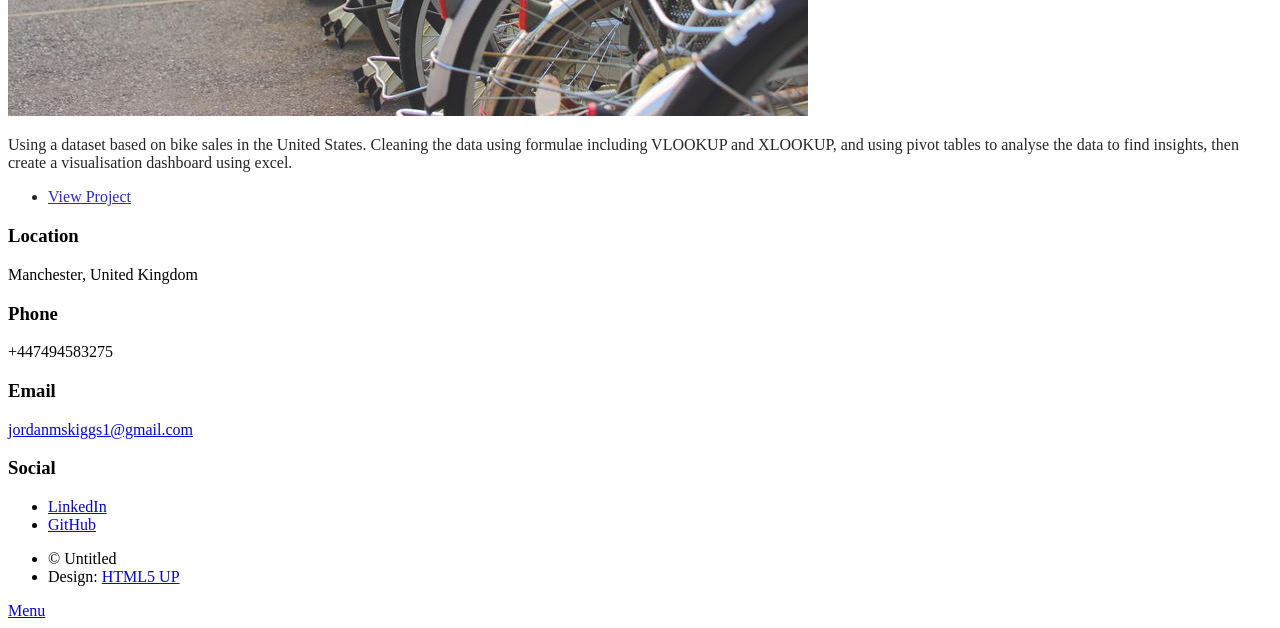
==== commit a67c1266: "Update index.html" ====
--- a/index.html
+++ b/index.html
@@ -114,7 +114,7 @@
 						<header>
 							<h2><a href="https://github.com/JordSkiggs/Python-Tips-Project/blob/main/Tips_Project.ipynb">Analysing Tips in Python<br /></a></h2>
 						</header>
-						<a href="https://github.com/JordSkiggs/Python-Tips-Project/blob/main/Tips_Project.ipynb" class="image fit"><img src="images/placeholder.jpg" alt="" /></a>
+						<a href="https://github.com/JordSkiggs/Python-Tips-Project/blob/main/Tips_Project.ipynb" class="image fit"><img src="images/tips.jpg" alt="" /></a>
 						<p>Using pandas, numpy, seaborn and matplotlib to analyse tips data using Google Colab</p>
 						<ul class="actions special">
 							<li><a href="https://github.com/JordSkiggs/Python-Tips-Project/blob/main/Tips_Project.ipynb" class="button disabled">View Project</a></li>
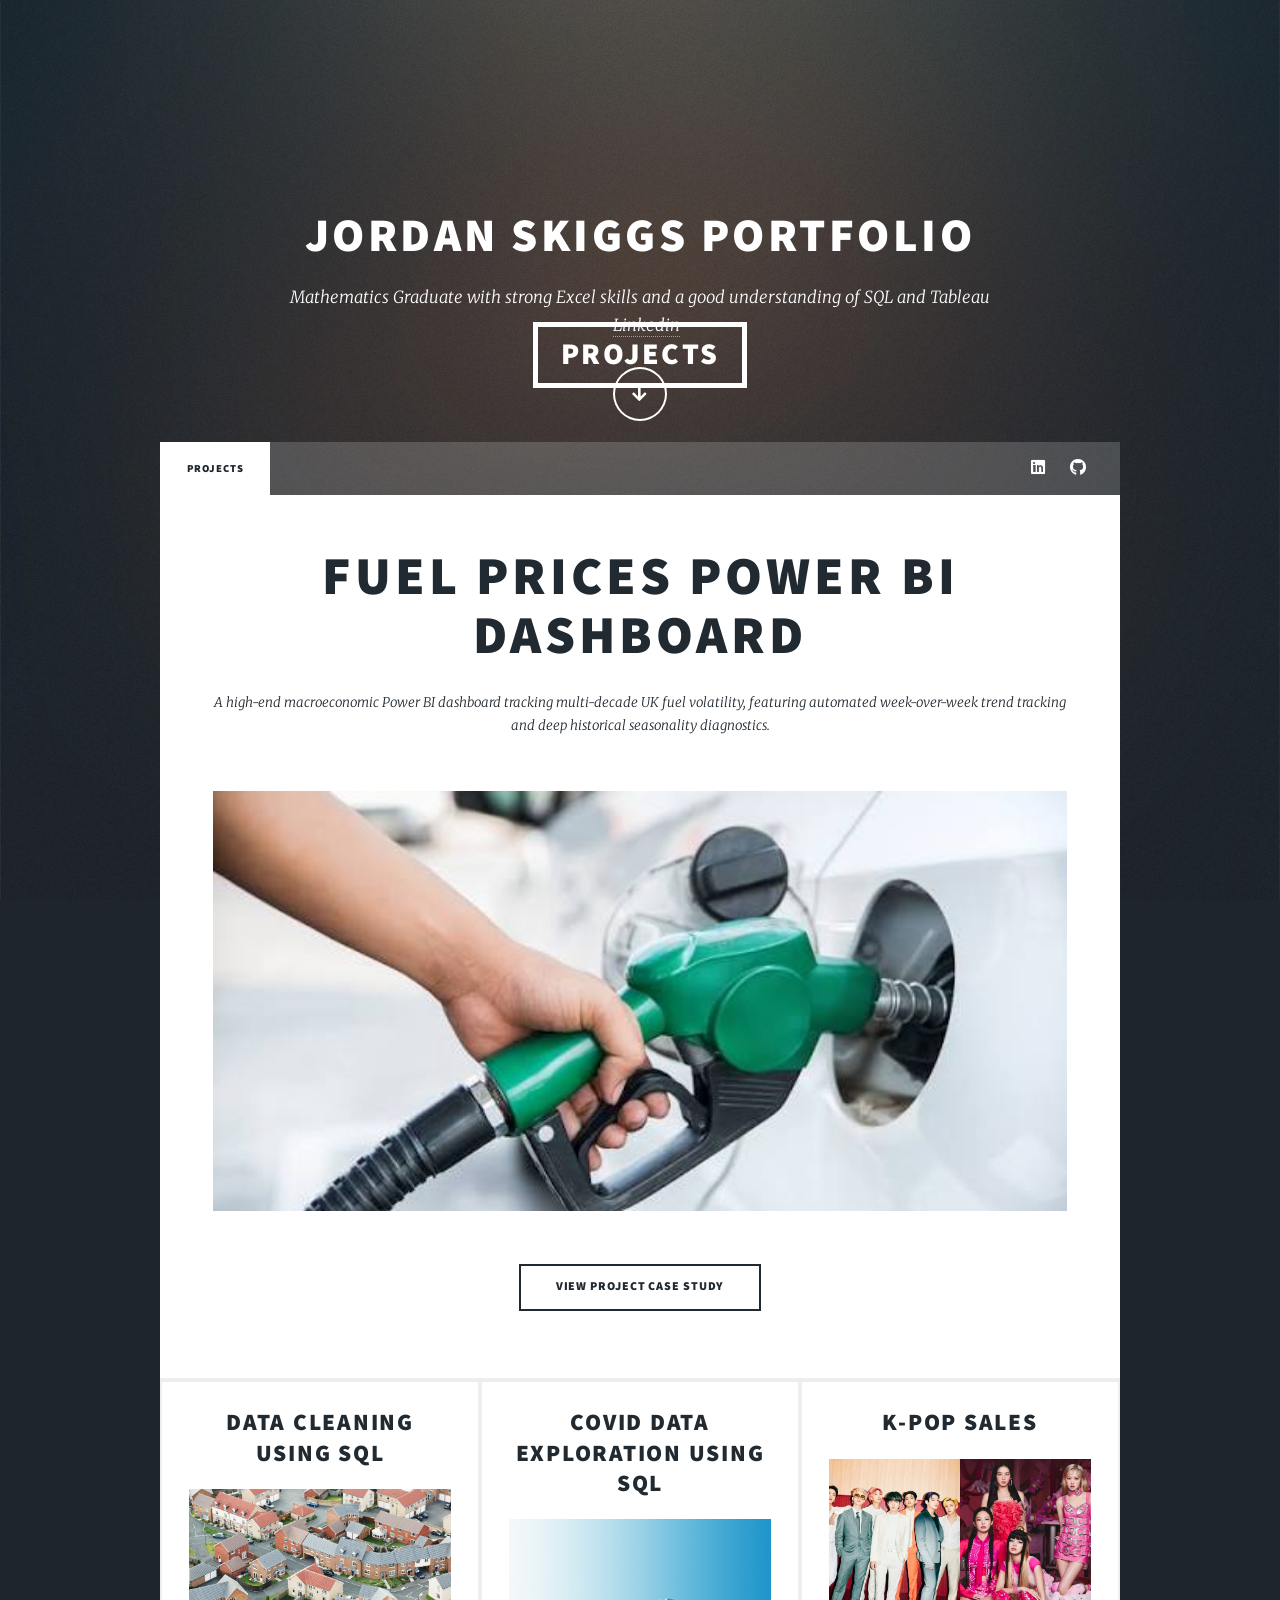
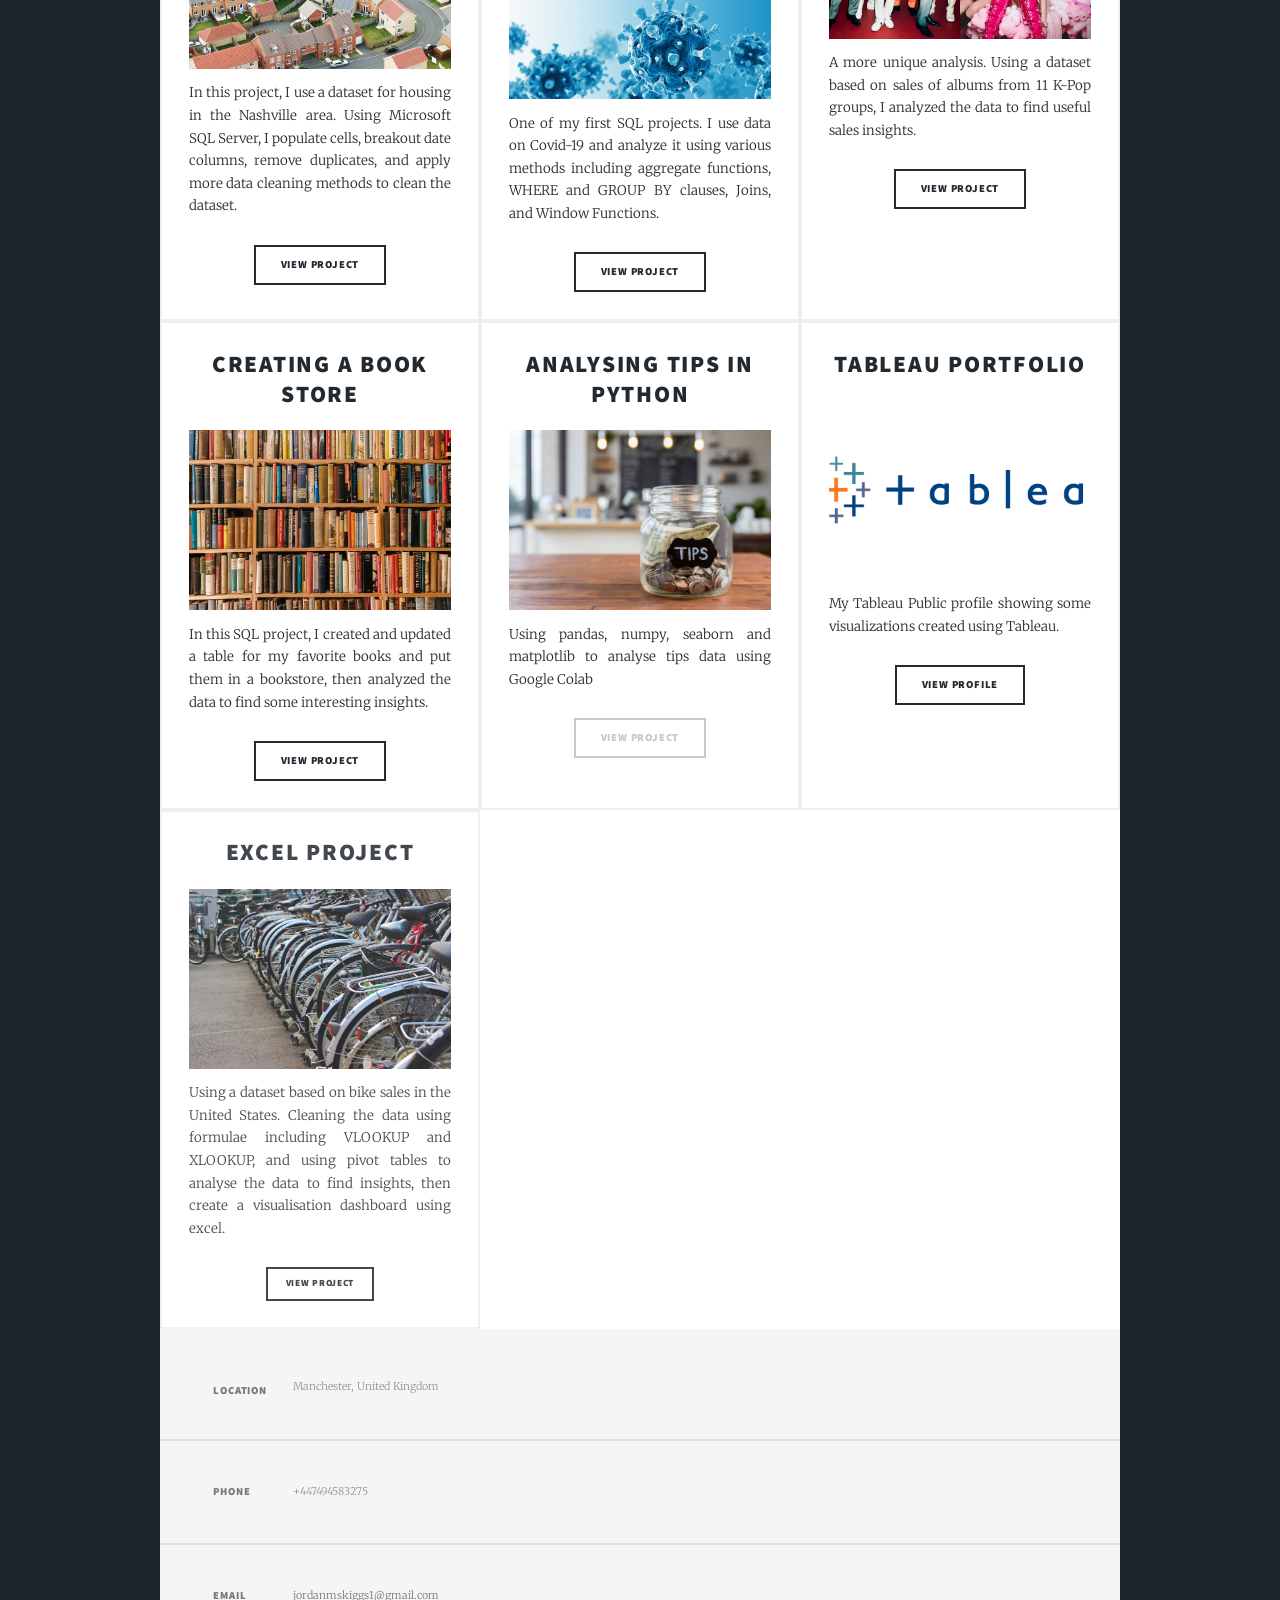
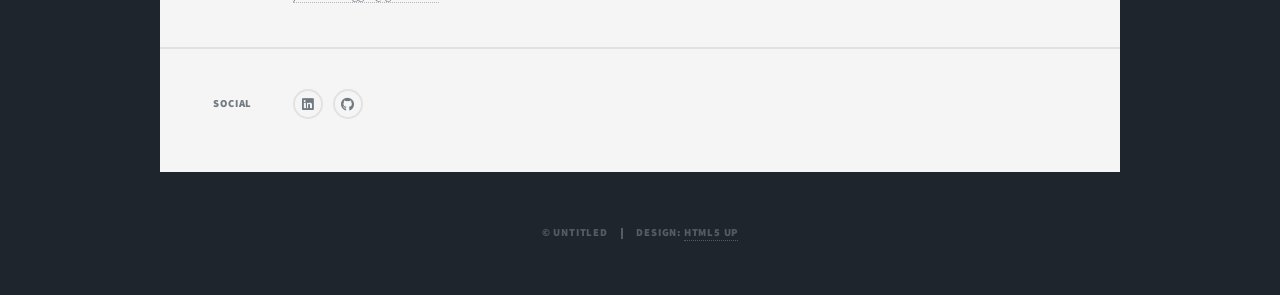
==== commit 702c89d8: "Update index.html" ====
--- a/index.html
+++ b/index.html
@@ -110,7 +110,7 @@
 					</article>
 					
 					<!-- Python Project -->
-					<article style="opacity: 0.6;">
+					<article>
 						<header>
 							<h2><a href="https://github.com/JordSkiggs/Python-Tips-Project/blob/main/Tips_Project.ipynb">Analysing Tips in Python<br /></a></h2>
 						</header>
--- a/assets/css/main.css
+++ b/assets/css/main.css
@@ -1,4689 +1,4776 @@
-@import url(fontawesome-all.min.css);
-@import url("https://fonts.googleapis.com/css?family=Merriweather:300,700,300italic,700italic|Source+Sans+Pro:900");
-
+@import url(fontawesome-all.min.css);
+@import url("https://fonts.googleapis.com/css?family=Merriweather:300,700,300italic,700italic|Source+Sans+Pro:900");
+
 /*
 	Massively by HTML5 UP
 	html5up.net | @ajlkn
 	Free for personal and commercial use under the CCA 3.0 license (html5up.net/license)
-*/
-
-html, body, div, span, applet, object,
-iframe, h1, h2, h3, h4, h5, h6, p, blockquote,
-pre, a, abbr, acronym, address, big, cite,
-code, del, dfn, em, img, ins, kbd, q, s, samp,
-small, strike, strong, sub, sup, tt, var, b,
-u, i, center, dl, dt, dd, ol, ul, li, fieldset,
-form, label, legend, table, caption, tbody,
-tfoot, thead, tr, th, td, article, aside,
-canvas, details, embed, figure, figcaption,
-footer, header, hgroup, menu, nav, output, ruby,
-section, summary, time, mark, audio, video {
-	margin: 0;
-	padding: 0;
-	border: 0;
-	font-size: 100%;
-	font: inherit;
-	vertical-align: baseline;}
-
-article, aside, details, figcaption, figure,
-footer, header, hgroup, menu, nav, section {
-	display: block;}
-
-body {
-	line-height: 1;
-}
-
-ol, ul {
-	list-style: none;
-}
-
-blockquote, q {
-	quotes: none;
-}
-
-	blockquote:before, blockquote:after, q:before, q:after {
-		content: '';
-		content: none;
-	}
-
-table {
-	border-collapse: collapse;
-	border-spacing: 0;
-}
-
-body {
-	-webkit-text-size-adjust: none;
-}
-
-mark {
-	background-color: transparent;
-	color: inherit;
-}
-
-input::-moz-focus-inner {
-	border: 0;
-	padding: 0;
-}
-
-input, select, textarea {
-	-moz-appearance: none;
-	-webkit-appearance: none;
-	-ms-appearance: none;
-	appearance: none;
-}
-
-/* Basic */
-
-	@-ms-viewport {
-		width: device-width;
-	}
-
-	body {
-		-ms-overflow-style: scrollbar;
-	}
-
-	@media screen and (max-width: 480px) {
-
-		html, body {
-			min-width: 320px;
-		}
-
-	}
-
-	html {
-		box-sizing: border-box;
-	}
-
-	*, *:before, *:after {
-		box-sizing: inherit;
-	}
-
-	body {
-		background-color: #1e252d;
-	}
-
-		body.is-preload *, body.is-preload *:before, body.is-preload *:after {
-			-moz-animation: none !important;
-			-webkit-animation: none !important;
-			-ms-animation: none !important;
-			animation: none !important;
-			-moz-transition: none !important;
-			-webkit-transition: none !important;
-			-ms-transition: none !important;
-			transition: none !important;
-		}
-
-/* Type */
-
-	html {
-		font-size: 16pt;
-	}
-
-		@media screen and (max-width: 1680px) {
-
-			html {
-				font-size: 12pt;
-			}
-
-		}
-
-		@media screen and (max-width: 1280px) {
-
-			html {
-				font-size: 11pt;
-			}
-
-		}
-
-		@media screen and (max-width: 360px) {
-
-			html {
-				font-size: 10pt;
-			}
-
-		}
-
-	body {
-		color: #212931;
-	}
-
-	body, input, select, textarea {
-		font-family: "Merriweather", Georgia, serif;
-		font-weight: 300;
-		font-size: 1rem;
-		line-height: 2.375;
-	}
-
-	a {
-		-moz-transition: color 0.2s ease-in-out, background-color 0.2s ease-in-out, border-color 0.2s ease-in-out, box-shadow 0.2s ease-in-out;
-		-webkit-transition: color 0.2s ease-in-out, background-color 0.2s ease-in-out, border-color 0.2s ease-in-out, box-shadow 0.2s ease-in-out;
-		-ms-transition: color 0.2s ease-in-out, background-color 0.2s ease-in-out, border-color 0.2s ease-in-out, box-shadow 0.2s ease-in-out;
-		transition: color 0.2s ease-in-out, background-color 0.2s ease-in-out, border-color 0.2s ease-in-out, box-shadow 0.2s ease-in-out;
-		border-bottom: dotted 1px;
-		text-decoration: none;
-	}
-
-		a:hover {
-			border-bottom-color: transparent;
-		}
-
-	strong, b {
-		font-weight: 600;
-	}
-
-	em, i {
-		font-style: italic;
-	}
-
-	p {
-		text-align: justify;
-		margin: 0 0 2rem 0;
-	}
-
-	h1, h2, h3, h4, h5, h6 {
-		font-family: "Source Sans Pro", Helvetica, sans-serif;
-		font-weight: 900;
-		line-height: 1.5;
-		letter-spacing: 0.075em;
-		text-transform: uppercase;
-		margin: 0 0 1rem 0;
-	}
-
-		h1 a, h2 a, h3 a, h4 a, h5 a, h6 a {
-			border-bottom: 0;
-			color: inherit;
-			text-decoration: none;
-		}
-
-	h1 {
-		font-size: 4rem;
-		line-height: 1.1;
-		margin: 0 0 2rem 0;
-	}
-
-	h2 {
-		font-size: 1.75rem;
-		line-height: 1.3;
-		margin: 0 0 1.5rem 0;
-	}
-
-	h3 {
-		font-size: 1.25rem;
-		margin: 0 0 1.5rem 0;
-	}
-
-	h4 {
-		font-size: 1rem;
-	}
-
-	h5 {
-		font-size: 0.9rem;
-	}
-
-	h6 {
-		font-size: 0.8rem;
-	}
-
-	sub {
-		font-size: 0.8rem;
-		position: relative;
-		top: 0.5rem;
-	}
-
-	sup {
-		font-size: 0.8rem;
-		position: relative;
-		top: -0.5rem;
-	}
-
-	blockquote {
-		border-left: solid 4px;
-		font-style: italic;
-		margin: 0 0 2rem 0;
-		padding: 0.5rem 0 0.5rem 2rem;
-	}
-
-	code {
-		border: solid 2px;
-		font-family: "Courier New", monospace;
-		font-size: 0.9rem;
-		margin: 0 0.25rem;
-		padding: 0.25rem 0.65rem;
-	}
-
-	pre {
-		-webkit-overflow-scrolling: touch;
-		font-family: "Courier New", monospace;
-		font-size: 0.9rem;
-		margin: 0 0 2rem 0;
-	}
-
-		pre code {
-			display: block;
-			line-height: 1.75;
-			padding: 1rem 1.5rem;
-			overflow-x: auto;
-		}
-
-	hr {
-		border: 0;
-		border-bottom: solid 2px;
-		margin: 3rem 0;
-	}
-
-		hr.major {
-			margin: 5rem 0;
-		}
-
-	.align-left {
-		text-align: left;
-	}
-
-	.align-center {
-		text-align: center;
-	}
-
-	.align-right {
-		text-align: right;
-	}
-
-	input, select, textarea {
-		color: #212931;
-	}
-
-	a {
-		color: #212931;
-		border-bottom-color: rgba(33, 41, 49, 0.5);
-	}
-
-		a:hover {
-			border-bottom-color: transparent;
-			color: #18bfef !important;
-		}
-
-	strong, b {
-		color: #212931;
-	}
-
-	h1, h2, h3, h4, h5, h6 {
-		color: #212931;
-	}
-
-	blockquote {
-		border-left-color: #eeeeee;
-	}
-
-	code {
-		background: rgba(220, 220, 220, 0.25);
-		border-color: #eeeeee;
-	}
-
-	hr {
-		border-bottom-color: #eeeeee;
-	}
-
-/* Row */
-
-	.row {
-		display: flex;
-		flex-wrap: wrap;
-		box-sizing: border-box;
-		align-items: stretch;
-	}
-
-		.row > * {
-			box-sizing: border-box;
-		}
-
-		.row.gtr-uniform > * > :last-child {
-			margin-bottom: 0;
-		}
-
-		.row.aln-left {
-			justify-content: flex-start;
-		}
-
-		.row.aln-center {
-			justify-content: center;
-		}
-
-		.row.aln-right {
-			justify-content: flex-end;
-		}
-
-		.row.aln-top {
-			align-items: flex-start;
-		}
-
-		.row.aln-middle {
-			align-items: center;
-		}
-
-		.row.aln-bottom {
-			align-items: flex-end;
-		}
-
-		.row > .imp {
-			order: -1;
-		}
-
-		.row > .col-1 {
-			width: 8.33333%;
-		}
-
-		.row > .off-1 {
-			margin-left: 8.33333%;
-		}
-
-		.row > .col-2 {
-			width: 16.66667%;
-		}
-
-		.row > .off-2 {
-			margin-left: 16.66667%;
-		}
-
-		.row > .col-3 {
-			width: 25%;
-		}
-
-		.row > .off-3 {
-			margin-left: 25%;
-		}
-
-		.row > .col-4 {
-			width: 33.33333%;
-		}
-
-		.row > .off-4 {
-			margin-left: 33.33333%;
-		}
-
-		.row > .col-5 {
-			width: 41.66667%;
-		}
-
-		.row > .off-5 {
-			margin-left: 41.66667%;
-		}
-
-		.row > .col-6 {
-			width: 50%;
-		}
-
-		.row > .off-6 {
-			margin-left: 50%;
-		}
-
-		.row > .col-7 {
-			width: 58.33333%;
-		}
-
-		.row > .off-7 {
-			margin-left: 58.33333%;
-		}
-
-		.row > .col-8 {
-			width: 66.66667%;
-		}
-
-		.row > .off-8 {
-			margin-left: 66.66667%;
-		}
-
-		.row > .col-9 {
-			width: 75%;
-		}
-
-		.row > .off-9 {
-			margin-left: 75%;
-		}
-
-		.row > .col-10 {
-			width: 83.33333%;
-		}
-
-		.row > .off-10 {
-			margin-left: 83.33333%;
-		}
-
-		.row > .col-11 {
-			width: 91.66667%;
-		}
-
-		.row > .off-11 {
-			margin-left: 91.66667%;
-		}
-
-		.row > .col-12 {
-			width: 100%;
-		}
-
-		.row > .off-12 {
-			margin-left: 100%;
-		}
-
-		.row.gtr-0 {
-			margin-top: 0;
-			margin-left: 0rem;
-		}
-
-			.row.gtr-0 > * {
-				padding: 0 0 0 0rem;
-			}
-
-			.row.gtr-0.gtr-uniform {
-				margin-top: 0rem;
-			}
-
-				.row.gtr-0.gtr-uniform > * {
-					padding-top: 0rem;
-				}
-
-		.row.gtr-25 {
-			margin-top: 0;
-			margin-left: -0.375rem;
-		}
-
-			.row.gtr-25 > * {
-				padding: 0 0 0 0.375rem;
-			}
-
-			.row.gtr-25.gtr-uniform {
-				margin-top: -0.375rem;
-			}
-
-				.row.gtr-25.gtr-uniform > * {
-					padding-top: 0.375rem;
-				}
-
-		.row.gtr-50 {
-			margin-top: 0;
-			margin-left: -0.75rem;
-		}
-
-			.row.gtr-50 > * {
-				padding: 0 0 0 0.75rem;
-			}
-
-			.row.gtr-50.gtr-uniform {
-				margin-top: -0.75rem;
-			}
-
-				.row.gtr-50.gtr-uniform > * {
-					padding-top: 0.75rem;
-				}
-
-		.row {
-			margin-top: 0;
-			margin-left: -1.5rem;
-		}
-
-			.row > * {
-				padding: 0 0 0 1.5rem;
-			}
-
-			.row.gtr-uniform {
-				margin-top: -1.5rem;
-			}
-
-				.row.gtr-uniform > * {
-					padding-top: 1.5rem;
-				}
-
-		.row.gtr-150 {
-			margin-top: 0;
-			margin-left: -2.25rem;
-		}
-
-			.row.gtr-150 > * {
-				padding: 0 0 0 2.25rem;
-			}
-
-			.row.gtr-150.gtr-uniform {
-				margin-top: -2.25rem;
-			}
-
-				.row.gtr-150.gtr-uniform > * {
-					padding-top: 2.25rem;
-				}
-
-		.row.gtr-200 {
-			margin-top: 0;
-			margin-left: -3rem;
-		}
-
-			.row.gtr-200 > * {
-				padding: 0 0 0 3rem;
-			}
-
-			.row.gtr-200.gtr-uniform {
-				margin-top: -3rem;
-			}
-
-				.row.gtr-200.gtr-uniform > * {
-					padding-top: 3rem;
-				}
-
-		@media screen and (max-width: 1680px) {
-
-			.row {
-				display: flex;
-				flex-wrap: wrap;
-				box-sizing: border-box;
-				align-items: stretch;
-			}
-
-				.row > * {
-					box-sizing: border-box;
-				}
-
-				.row.gtr-uniform > * > :last-child {
-					margin-bottom: 0;
-				}
-
-				.row.aln-left {
-					justify-content: flex-start;
-				}
-
-				.row.aln-center {
-					justify-content: center;
-				}
-
-				.row.aln-right {
-					justify-content: flex-end;
-				}
-
-				.row.aln-top {
-					align-items: flex-start;
-				}
-
-				.row.aln-middle {
-					align-items: center;
-				}
-
-				.row.aln-bottom {
-					align-items: flex-end;
-				}
-
-				.row > .imp-xlarge {
-					order: -1;
-				}
-
-				.row > .col-1-xlarge {
-					width: 8.33333%;
-				}
-
-				.row > .off-1-xlarge {
-					margin-left: 8.33333%;
-				}
-
-				.row > .col-2-xlarge {
-					width: 16.66667%;
-				}
-
-				.row > .off-2-xlarge {
-					margin-left: 16.66667%;
-				}
-
-				.row > .col-3-xlarge {
-					width: 25%;
-				}
-
-				.row > .off-3-xlarge {
-					margin-left: 25%;
-				}
-
-				.row > .col-4-xlarge {
-					width: 33.33333%;
-				}
-
-				.row > .off-4-xlarge {
-					margin-left: 33.33333%;
-				}
-
-				.row > .col-5-xlarge {
-					width: 41.66667%;
-				}
-
-				.row > .off-5-xlarge {
-					margin-left: 41.66667%;
-				}
-
-				.row > .col-6-xlarge {
-					width: 50%;
-				}
-
-				.row > .off-6-xlarge {
-					margin-left: 50%;
-				}
-
-				.row > .col-7-xlarge {
-					width: 58.33333%;
-				}
-
-				.row > .off-7-xlarge {
-					margin-left: 58.33333%;
-				}
-
-				.row > .col-8-xlarge {
-					width: 66.66667%;
-				}
-
-				.row > .off-8-xlarge {
-					margin-left: 66.66667%;
-				}
-
-				.row > .col-9-xlarge {
-					width: 75%;
-				}
-
-				.row > .off-9-xlarge {
-					margin-left: 75%;
-				}
-
-				.row > .col-10-xlarge {
-					width: 83.33333%;
-				}
-
-				.row > .off-10-xlarge {
-					margin-left: 83.33333%;
-				}
-
-				.row > .col-11-xlarge {
-					width: 91.66667%;
-				}
-
-				.row > .off-11-xlarge {
-					margin-left: 91.66667%;
-				}
-
-				.row > .col-12-xlarge {
-					width: 100%;
-				}
-
-				.row > .off-12-xlarge {
-					margin-left: 100%;
-				}
-
-				.row.gtr-0 {
-					margin-top: 0;
-					margin-left: 0rem;
-				}
-
-					.row.gtr-0 > * {
-						padding: 0 0 0 0rem;
-					}
-
-					.row.gtr-0.gtr-uniform {
-						margin-top: 0rem;
-					}
-
-						.row.gtr-0.gtr-uniform > * {
-							padding-top: 0rem;
-						}
-
-				.row.gtr-25 {
-					margin-top: 0;
-					margin-left: -0.375rem;
-				}
-
-					.row.gtr-25 > * {
-						padding: 0 0 0 0.375rem;
-					}
-
-					.row.gtr-25.gtr-uniform {
-						margin-top: -0.375rem;
-					}
-
-						.row.gtr-25.gtr-uniform > * {
-							padding-top: 0.375rem;
-						}
-
-				.row.gtr-50 {
-					margin-top: 0;
-					margin-left: -0.75rem;
-				}
-
-					.row.gtr-50 > * {
-						padding: 0 0 0 0.75rem;
-					}
-
-					.row.gtr-50.gtr-uniform {
-						margin-top: -0.75rem;
-					}
-
-						.row.gtr-50.gtr-uniform > * {
-							padding-top: 0.75rem;
-						}
-
-				.row {
-					margin-top: 0;
-					margin-left: -1.5rem;
-				}
-
-					.row > * {
-						padding: 0 0 0 1.5rem;
-					}
-
-					.row.gtr-uniform {
-						margin-top: -1.5rem;
-					}
-
-						.row.gtr-uniform > * {
-							padding-top: 1.5rem;
-						}
-
-				.row.gtr-150 {
-					margin-top: 0;
-					margin-left: -2.25rem;
-				}
-
-					.row.gtr-150 > * {
-						padding: 0 0 0 2.25rem;
-					}
-
-					.row.gtr-150.gtr-uniform {
-						margin-top: -2.25rem;
-					}
-
-						.row.gtr-150.gtr-uniform > * {
-							padding-top: 2.25rem;
-						}
-
-				.row.gtr-200 {
-					margin-top: 0;
-					margin-left: -3rem;
-				}
-
-					.row.gtr-200 > * {
-						padding: 0 0 0 3rem;
-					}
-
-					.row.gtr-200.gtr-uniform {
-						margin-top: -3rem;
-					}
-
-						.row.gtr-200.gtr-uniform > * {
-							padding-top: 3rem;
-						}
-
-		}
-
-		@media screen and (max-width: 1280px) {
-
-			.row {
-				display: flex;
-				flex-wrap: wrap;
-				box-sizing: border-box;
-				align-items: stretch;
-			}
-
-				.row > * {
-					box-sizing: border-box;
-				}
-
-				.row.gtr-uniform > * > :last-child {
-					margin-bottom: 0;
-				}
-
-				.row.aln-left {
-					justify-content: flex-start;
-				}
-
-				.row.aln-center {
-					justify-content: center;
-				}
-
-				.row.aln-right {
-					justify-content: flex-end;
-				}
-
-				.row.aln-top {
-					align-items: flex-start;
-				}
-
-				.row.aln-middle {
-					align-items: center;
-				}
-
-				.row.aln-bottom {
-					align-items: flex-end;
-				}
-
-				.row > .imp-large {
-					order: -1;
-				}
-
-				.row > .col-1-large {
-					width: 8.33333%;
-				}
-
-				.row > .off-1-large {
-					margin-left: 8.33333%;
-				}
-
-				.row > .col-2-large {
-					width: 16.66667%;
-				}
-
-				.row > .off-2-large {
-					margin-left: 16.66667%;
-				}
-
-				.row > .col-3-large {
-					width: 25%;
-				}
-
-				.row > .off-3-large {
-					margin-left: 25%;
-				}
-
-				.row > .col-4-large {
-					width: 33.33333%;
-				}
-
-				.row > .off-4-large {
-					margin-left: 33.33333%;
-				}
-
-				.row > .col-5-large {
-					width: 41.66667%;
-				}
-
-				.row > .off-5-large {
-					margin-left: 41.66667%;
-				}
-
-				.row > .col-6-large {
-					width: 50%;
-				}
-
-				.row > .off-6-large {
-					margin-left: 50%;
-				}
-
-				.row > .col-7-large {
-					width: 58.33333%;
-				}
-
-				.row > .off-7-large {
-					margin-left: 58.33333%;
-				}
-
-				.row > .col-8-large {
-					width: 66.66667%;
-				}
-
-				.row > .off-8-large {
-					margin-left: 66.66667%;
-				}
-
-				.row > .col-9-large {
-					width: 75%;
-				}
-
-				.row > .off-9-large {
-					margin-left: 75%;
-				}
-
-				.row > .col-10-large {
-					width: 83.33333%;
-				}
-
-				.row > .off-10-large {
-					margin-left: 83.33333%;
-				}
-
-				.row > .col-11-large {
-					width: 91.66667%;
-				}
-
-				.row > .off-11-large {
-					margin-left: 91.66667%;
-				}
-
-				.row > .col-12-large {
-					width: 100%;
-				}
-
-				.row > .off-12-large {
-					margin-left: 100%;
-				}
-
-				.row.gtr-0 {
-					margin-top: 0;
-					margin-left: 0rem;
-				}
-
-					.row.gtr-0 > * {
-						padding: 0 0 0 0rem;
-					}
-
-					.row.gtr-0.gtr-uniform {
-						margin-top: 0rem;
-					}
-
-						.row.gtr-0.gtr-uniform > * {
-							padding-top: 0rem;
-						}
-
-				.row.gtr-25 {
-					margin-top: 0;
-					margin-left: -0.375rem;
-				}
-
-					.row.gtr-25 > * {
-						padding: 0 0 0 0.375rem;
-					}
-
-					.row.gtr-25.gtr-uniform {
-						margin-top: -0.375rem;
-					}
-
-						.row.gtr-25.gtr-uniform > * {
-							padding-top: 0.375rem;
-						}
-
-				.row.gtr-50 {
-					margin-top: 0;
-					margin-left: -0.75rem;
-				}
-
-					.row.gtr-50 > * {
-						padding: 0 0 0 0.75rem;
-					}
-
-					.row.gtr-50.gtr-uniform {
-						margin-top: -0.75rem;
-					}
-
-						.row.gtr-50.gtr-uniform > * {
-							padding-top: 0.75rem;
-						}
-
-				.row {
-					margin-top: 0;
-					margin-left: -1.5rem;
-				}
-
-					.row > * {
-						padding: 0 0 0 1.5rem;
-					}
-
-					.row.gtr-uniform {
-						margin-top: -1.5rem;
-					}
-
-						.row.gtr-uniform > * {
-							padding-top: 1.5rem;
-						}
-
-				.row.gtr-150 {
-					margin-top: 0;
-					margin-left: -2.25rem;
-				}
-
-					.row.gtr-150 > * {
-						padding: 0 0 0 2.25rem;
-					}
-
-					.row.gtr-150.gtr-uniform {
-						margin-top: -2.25rem;
-					}
-
-						.row.gtr-150.gtr-uniform > * {
-							padding-top: 2.25rem;
-						}
-
-				.row.gtr-200 {
-					margin-top: 0;
-					margin-left: -3rem;
-				}
-
-					.row.gtr-200 > * {
-						padding: 0 0 0 3rem;
-					}
-
-					.row.gtr-200.gtr-uniform {
-						margin-top: -3rem;
-					}
-
-						.row.gtr-200.gtr-uniform > * {
-							padding-top: 3rem;
-						}
-
-		}
-
-		@media screen and (max-width: 980px) {
-
-			.row {
-				display: flex;
-				flex-wrap: wrap;
-				box-sizing: border-box;
-				align-items: stretch;
-			}
-
-				.row > * {
-					box-sizing: border-box;
-				}
-
-				.row.gtr-uniform > * > :last-child {
-					margin-bottom: 0;
-				}
-
-				.row.aln-left {
-					justify-content: flex-start;
-				}
-
-				.row.aln-center {
-					justify-content: center;
-				}
-
-				.row.aln-right {
-					justify-content: flex-end;
-				}
-
-				.row.aln-top {
-					align-items: flex-start;
-				}
-
-				.row.aln-middle {
-					align-items: center;
-				}
-
-				.row.aln-bottom {
-					align-items: flex-end;
-				}
-
-				.row > .imp-medium {
-					order: -1;
-				}
-
-				.row > .col-1-medium {
-					width: 8.33333%;
-				}
-
-				.row > .off-1-medium {
-					margin-left: 8.33333%;
-				}
-
-				.row > .col-2-medium {
-					width: 16.66667%;
-				}
-
-				.row > .off-2-medium {
-					margin-left: 16.66667%;
-				}
-
-				.row > .col-3-medium {
-					width: 25%;
-				}
-
-				.row > .off-3-medium {
-					margin-left: 25%;
-				}
-
-				.row > .col-4-medium {
-					width: 33.33333%;
-				}
-
-				.row > .off-4-medium {
-					margin-left: 33.33333%;
-				}
-
-				.row > .col-5-medium {
-					width: 41.66667%;
-				}
-
-				.row > .off-5-medium {
-					margin-left: 41.66667%;
-				}
-
-				.row > .col-6-medium {
-					width: 50%;
-				}
-
-				.row > .off-6-medium {
-					margin-left: 50%;
-				}
-
-				.row > .col-7-medium {
-					width: 58.33333%;
-				}
-
-				.row > .off-7-medium {
-					margin-left: 58.33333%;
-				}
-
-				.row > .col-8-medium {
-					width: 66.66667%;
-				}
-
-				.row > .off-8-medium {
-					margin-left: 66.66667%;
-				}
-
-				.row > .col-9-medium {
-					width: 75%;
-				}
-
-				.row > .off-9-medium {
-					margin-left: 75%;
-				}
-
-				.row > .col-10-medium {
-					width: 83.33333%;
-				}
-
-				.row > .off-10-medium {
-					margin-left: 83.33333%;
-				}
-
-				.row > .col-11-medium {
-					width: 91.66667%;
-				}
-
-				.row > .off-11-medium {
-					margin-left: 91.66667%;
-				}
-
-				.row > .col-12-medium {
-					width: 100%;
-				}
-
-				.row > .off-12-medium {
-					margin-left: 100%;
-				}
-
-				.row.gtr-0 {
-					margin-top: 0;
-					margin-left: 0rem;
-				}
-
-					.row.gtr-0 > * {
-						padding: 0 0 0 0rem;
-					}
-
-					.row.gtr-0.gtr-uniform {
-						margin-top: 0rem;
-					}
-
-						.row.gtr-0.gtr-uniform > * {
-							padding-top: 0rem;
-						}
-
-				.row.gtr-25 {
-					margin-top: 0;
-					margin-left: -0.375rem;
-				}
-
-					.row.gtr-25 > * {
-						padding: 0 0 0 0.375rem;
-					}
-
-					.row.gtr-25.gtr-uniform {
-						margin-top: -0.375rem;
-					}
-
-						.row.gtr-25.gtr-uniform > * {
-							padding-top: 0.375rem;
-						}
-
-				.row.gtr-50 {
-					margin-top: 0;
-					margin-left: -0.75rem;
-				}
-
-					.row.gtr-50 > * {
-						padding: 0 0 0 0.75rem;
-					}
-
-					.row.gtr-50.gtr-uniform {
-						margin-top: -0.75rem;
-					}
-
-						.row.gtr-50.gtr-uniform > * {
-							padding-top: 0.75rem;
-						}
-
-				.row {
-					margin-top: 0;
-					margin-left: -1.5rem;
-				}
-
-					.row > * {
-						padding: 0 0 0 1.5rem;
-					}
-
-					.row.gtr-uniform {
-						margin-top: -1.5rem;
-					}
-
-						.row.gtr-uniform > * {
-							padding-top: 1.5rem;
-						}
-
-				.row.gtr-150 {
-					margin-top: 0;
-					margin-left: -2.25rem;
-				}
-
-					.row.gtr-150 > * {
-						padding: 0 0 0 2.25rem;
-					}
-
-					.row.gtr-150.gtr-uniform {
-						margin-top: -2.25rem;
-					}
-
-						.row.gtr-150.gtr-uniform > * {
-							padding-top: 2.25rem;
-						}
-
-				.row.gtr-200 {
-					margin-top: 0;
-					margin-left: -3rem;
-				}
-
-					.row.gtr-200 > * {
-						padding: 0 0 0 3rem;
-					}
-
-					.row.gtr-200.gtr-uniform {
-						margin-top: -3rem;
-					}
-
-						.row.gtr-200.gtr-uniform > * {
-							padding-top: 3rem;
-						}
-
-		}
-
-		@media screen and (max-width: 736px) {
-
-			.row {
-				display: flex;
-				flex-wrap: wrap;
-				box-sizing: border-box;
-				align-items: stretch;
-			}
-
-				.row > * {
-					box-sizing: border-box;
-				}
-
-				.row.gtr-uniform > * > :last-child {
-					margin-bottom: 0;
-				}
-
-				.row.aln-left {
-					justify-content: flex-start;
-				}
-
-				.row.aln-center {
-					justify-content: center;
-				}
-
-				.row.aln-right {
-					justify-content: flex-end;
-				}
-
-				.row.aln-top {
-					align-items: flex-start;
-				}
-
-				.row.aln-middle {
-					align-items: center;
-				}
-
-				.row.aln-bottom {
-					align-items: flex-end;
-				}
-
-				.row > .imp-small {
-					order: -1;
-				}
-
-				.row > .col-1-small {
-					width: 8.33333%;
-				}
-
-				.row > .off-1-small {
-					margin-left: 8.33333%;
-				}
-
-				.row > .col-2-small {
-					width: 16.66667%;
-				}
-
-				.row > .off-2-small {
-					margin-left: 16.66667%;
-				}
-
-				.row > .col-3-small {
-					width: 25%;
-				}
-
-				.row > .off-3-small {
-					margin-left: 25%;
-				}
-
-				.row > .col-4-small {
-					width: 33.33333%;
-				}
-
-				.row > .off-4-small {
-					margin-left: 33.33333%;
-				}
-
-				.row > .col-5-small {
-					width: 41.66667%;
-				}
-
-				.row > .off-5-small {
-					margin-left: 41.66667%;
-				}
-
-				.row > .col-6-small {
-					width: 50%;
-				}
-
-				.row > .off-6-small {
-					margin-left: 50%;
-				}
-
-				.row > .col-7-small {
-					width: 58.33333%;
-				}
-
-				.row > .off-7-small {
-					margin-left: 58.33333%;
-				}
-
-				.row > .col-8-small {
-					width: 66.66667%;
-				}
-
-				.row > .off-8-small {
-					margin-left: 66.66667%;
-				}
-
-				.row > .col-9-small {
-					width: 75%;
-				}
-
-				.row > .off-9-small {
-					margin-left: 75%;
-				}
-
-				.row > .col-10-small {
-					width: 83.33333%;
-				}
-
-				.row > .off-10-small {
-					margin-left: 83.33333%;
-				}
-
-				.row > .col-11-small {
-					width: 91.66667%;
-				}
-
-				.row > .off-11-small {
-					margin-left: 91.66667%;
-				}
-
-				.row > .col-12-small {
-					width: 100%;
-				}
-
-				.row > .off-12-small {
-					margin-left: 100%;
-				}
-
-				.row.gtr-0 {
-					margin-top: 0;
-					margin-left: 0rem;
-				}
-
-					.row.gtr-0 > * {
-						padding: 0 0 0 0rem;
-					}
-
-					.row.gtr-0.gtr-uniform {
-						margin-top: 0rem;
-					}
-
-						.row.gtr-0.gtr-uniform > * {
-							padding-top: 0rem;
-						}
-
-				.row.gtr-25 {
-					margin-top: 0;
-					margin-left: -0.375rem;
-				}
-
-					.row.gtr-25 > * {
-						padding: 0 0 0 0.375rem;
-					}
-
-					.row.gtr-25.gtr-uniform {
-						margin-top: -0.375rem;
-					}
-
-						.row.gtr-25.gtr-uniform > * {
-							padding-top: 0.375rem;
-						}
-
-				.row.gtr-50 {
-					margin-top: 0;
-					margin-left: -0.75rem;
-				}
-
-					.row.gtr-50 > * {
-						padding: 0 0 0 0.75rem;
-					}
-
-					.row.gtr-50.gtr-uniform {
-						margin-top: -0.75rem;
-					}
-
-						.row.gtr-50.gtr-uniform > * {
-							padding-top: 0.75rem;
-						}
-
-				.row {
-					margin-top: 0;
-					margin-left: -1.5rem;
-				}
-
-					.row > * {
-						padding: 0 0 0 1.5rem;
-					}
-
-					.row.gtr-uniform {
-						margin-top: -1.5rem;
-					}
-
-						.row.gtr-uniform > * {
-							padding-top: 1.5rem;
-						}
-
-				.row.gtr-150 {
-					margin-top: 0;
-					margin-left: -2.25rem;
-				}
-
-					.row.gtr-150 > * {
-						padding: 0 0 0 2.25rem;
-					}
-
-					.row.gtr-150.gtr-uniform {
-						margin-top: -2.25rem;
-					}
-
-						.row.gtr-150.gtr-uniform > * {
-							padding-top: 2.25rem;
-						}
-
-				.row.gtr-200 {
-					margin-top: 0;
-					margin-left: -3rem;
-				}
-
-					.row.gtr-200 > * {
-						padding: 0 0 0 3rem;
-					}
-
-					.row.gtr-200.gtr-uniform {
-						margin-top: -3rem;
-					}
-
-						.row.gtr-200.gtr-uniform > * {
-							padding-top: 3rem;
-						}
-
-		}
-
-		@media screen and (max-width: 480px) {
-
-			.row {
-				display: flex;
-				flex-wrap: wrap;
-				box-sizing: border-box;
-				align-items: stretch;
-			}
-
-				.row > * {
-					box-sizing: border-box;
-				}
-
-				.row.gtr-uniform > * > :last-child {
-					margin-bottom: 0;
-				}
-
-				.row.aln-left {
-					justify-content: flex-start;
-				}
-
-				.row.aln-center {
-					justify-content: center;
-				}
-
-				.row.aln-right {
-					justify-content: flex-end;
-				}
-
-				.row.aln-top {
-					align-items: flex-start;
-				}
-
-				.row.aln-middle {
-					align-items: center;
-				}
-
-				.row.aln-bottom {
-					align-items: flex-end;
-				}
-
-				.row > .imp-xsmall {
-					order: -1;
-				}
-
-				.row > .col-1-xsmall {
-					width: 8.33333%;
-				}
-
-				.row > .off-1-xsmall {
-					margin-left: 8.33333%;
-				}
-
-				.row > .col-2-xsmall {
-					width: 16.66667%;
-				}
-
-				.row > .off-2-xsmall {
-					margin-left: 16.66667%;
-				}
-
-				.row > .col-3-xsmall {
-					width: 25%;
-				}
-
-				.row > .off-3-xsmall {
-					margin-left: 25%;
-				}
-
-				.row > .col-4-xsmall {
-					width: 33.33333%;
-				}
-
-				.row > .off-4-xsmall {
-					margin-left: 33.33333%;
-				}
-
-				.row > .col-5-xsmall {
-					width: 41.66667%;
-				}
-
-				.row > .off-5-xsmall {
-					margin-left: 41.66667%;
-				}
-
-				.row > .col-6-xsmall {
-					width: 50%;
-				}
-
-				.row > .off-6-xsmall {
-					margin-left: 50%;
-				}
-
-				.row > .col-7-xsmall {
-					width: 58.33333%;
-				}
-
-				.row > .off-7-xsmall {
-					margin-left: 58.33333%;
-				}
-
-				.row > .col-8-xsmall {
-					width: 66.66667%;
-				}
-
-				.row > .off-8-xsmall {
-					margin-left: 66.66667%;
-				}
-
-				.row > .col-9-xsmall {
-					width: 75%;
-				}
-
-				.row > .off-9-xsmall {
-					margin-left: 75%;
-				}
-
-				.row > .col-10-xsmall {
-					width: 83.33333%;
-				}
-
-				.row > .off-10-xsmall {
-					margin-left: 83.33333%;
-				}
-
-				.row > .col-11-xsmall {
-					width: 91.66667%;
-				}
-
-				.row > .off-11-xsmall {
-					margin-left: 91.66667%;
-				}
-
-				.row > .col-12-xsmall {
-					width: 100%;
-				}
-
-				.row > .off-12-xsmall {
-					margin-left: 100%;
-				}
-
-				.row.gtr-0 {
-					margin-top: 0;
-					margin-left: 0rem;
-				}
-
-					.row.gtr-0 > * {
-						padding: 0 0 0 0rem;
-					}
-
-					.row.gtr-0.gtr-uniform {
-						margin-top: 0rem;
-					}
-
-						.row.gtr-0.gtr-uniform > * {
-							padding-top: 0rem;
-						}
-
-				.row.gtr-25 {
-					margin-top: 0;
-					margin-left: -0.375rem;
-				}
-
-					.row.gtr-25 > * {
-						padding: 0 0 0 0.375rem;
-					}
-
-					.row.gtr-25.gtr-uniform {
-						margin-top: -0.375rem;
-					}
-
-						.row.gtr-25.gtr-uniform > * {
-							padding-top: 0.375rem;
-						}
-
-				.row.gtr-50 {
-					margin-top: 0;
-					margin-left: -0.75rem;
-				}
-
-					.row.gtr-50 > * {
-						padding: 0 0 0 0.75rem;
-					}
-
-					.row.gtr-50.gtr-uniform {
-						margin-top: -0.75rem;
-					}
-
-						.row.gtr-50.gtr-uniform > * {
-							padding-top: 0.75rem;
-						}
-
-				.row {
-					margin-top: 0;
-					margin-left: -1.5rem;
-				}
-
-					.row > * {
-						padding: 0 0 0 1.5rem;
-					}
-
-					.row.gtr-uniform {
-						margin-top: -1.5rem;
-					}
-
-						.row.gtr-uniform > * {
-							padding-top: 1.5rem;
-						}
-
-				.row.gtr-150 {
-					margin-top: 0;
-					margin-left: -2.25rem;
-				}
-
-					.row.gtr-150 > * {
-						padding: 0 0 0 2.25rem;
-					}
-
-					.row.gtr-150.gtr-uniform {
-						margin-top: -2.25rem;
-					}
-
-						.row.gtr-150.gtr-uniform > * {
-							padding-top: 2.25rem;
-						}
-
-				.row.gtr-200 {
-					margin-top: 0;
-					margin-left: -3rem;
-				}
-
-					.row.gtr-200 > * {
-						padding: 0 0 0 3rem;
-					}
-
-					.row.gtr-200.gtr-uniform {
-						margin-top: -3rem;
-					}
-
-						.row.gtr-200.gtr-uniform > * {
-							padding-top: 3rem;
-						}
-
-		}
-
-		@media screen and (max-width: 360px) {
-
-			.row {
-				display: flex;
-				flex-wrap: wrap;
-				box-sizing: border-box;
-				align-items: stretch;
-			}
-
-				.row > * {
-					box-sizing: border-box;
-				}
-
-				.row.gtr-uniform > * > :last-child {
-					margin-bottom: 0;
-				}
-
-				.row.aln-left {
-					justify-content: flex-start;
-				}
-
-				.row.aln-center {
-					justify-content: center;
-				}
-
-				.row.aln-right {
-					justify-content: flex-end;
-				}
-
-				.row.aln-top {
-					align-items: flex-start;
-				}
-
-				.row.aln-middle {
-					align-items: center;
-				}
-
-				.row.aln-bottom {
-					align-items: flex-end;
-				}
-
-				.row > .imp-xxsmall {
-					order: -1;
-				}
-
-				.row > .col-1-xxsmall {
-					width: 8.33333%;
-				}
-
-				.row > .off-1-xxsmall {
-					margin-left: 8.33333%;
-				}
-
-				.row > .col-2-xxsmall {
-					width: 16.66667%;
-				}
-
-				.row > .off-2-xxsmall {
-					margin-left: 16.66667%;
-				}
-
-				.row > .col-3-xxsmall {
-					width: 25%;
-				}
-
-				.row > .off-3-xxsmall {
-					margin-left: 25%;
-				}
-
-				.row > .col-4-xxsmall {
-					width: 33.33333%;
-				}
-
-				.row > .off-4-xxsmall {
-					margin-left: 33.33333%;
-				}
-
-				.row > .col-5-xxsmall {
-					width: 41.66667%;
-				}
-
-				.row > .off-5-xxsmall {
-					margin-left: 41.66667%;
-				}
-
-				.row > .col-6-xxsmall {
-					width: 50%;
-				}
-
-				.row > .off-6-xxsmall {
-					margin-left: 50%;
-				}
-
-				.row > .col-7-xxsmall {
-					width: 58.33333%;
-				}
-
-				.row > .off-7-xxsmall {
-					margin-left: 58.33333%;
-				}
-
-				.row > .col-8-xxsmall {
-					width: 66.66667%;
-				}
-
-				.row > .off-8-xxsmall {
-					margin-left: 66.66667%;
-				}
-
-				.row > .col-9-xxsmall {
-					width: 75%;
-				}
-
-				.row > .off-9-xxsmall {
-					margin-left: 75%;
-				}
-
-				.row > .col-10-xxsmall {
-					width: 83.33333%;
-				}
-
-				.row > .off-10-xxsmall {
-					margin-left: 83.33333%;
-				}
-
-				.row > .col-11-xxsmall {
-					width: 91.66667%;
-				}
-
-				.row > .off-11-xxsmall {
-					margin-left: 91.66667%;
-				}
-
-				.row > .col-12-xxsmall {
-					width: 100%;
-				}
-
-				.row > .off-12-xxsmall {
-					margin-left: 100%;
-				}
-
-				.row.gtr-0 {
-					margin-top: 0;
-					margin-left: 0rem;
-				}
-
-					.row.gtr-0 > * {
-						padding: 0 0 0 0rem;
-					}
-
-					.row.gtr-0.gtr-uniform {
-						margin-top: 0rem;
-					}
-
-						.row.gtr-0.gtr-uniform > * {
-							padding-top: 0rem;
-						}
-
-				.row.gtr-25 {
-					margin-top: 0;
-					margin-left: -0.375rem;
-				}
-
-					.row.gtr-25 > * {
-						padding: 0 0 0 0.375rem;
-					}
-
-					.row.gtr-25.gtr-uniform {
-						margin-top: -0.375rem;
-					}
-
-						.row.gtr-25.gtr-uniform > * {
-							padding-top: 0.375rem;
-						}
-
-				.row.gtr-50 {
-					margin-top: 0;
-					margin-left: -0.75rem;
-				}
-
-					.row.gtr-50 > * {
-						padding: 0 0 0 0.75rem;
-					}
-
-					.row.gtr-50.gtr-uniform {
-						margin-top: -0.75rem;
-					}
-
-						.row.gtr-50.gtr-uniform > * {
-							padding-top: 0.75rem;
-						}
-
-				.row {
-					margin-top: 0;
-					margin-left: -1.5rem;
-				}
-
-					.row > * {
-						padding: 0 0 0 1.5rem;
-					}
-
-					.row.gtr-uniform {
-						margin-top: -1.5rem;
-					}
-
-						.row.gtr-uniform > * {
-							padding-top: 1.5rem;
-						}
-
-				.row.gtr-150 {
-					margin-top: 0;
-					margin-left: -2.25rem;
-				}
-
-					.row.gtr-150 > * {
-						padding: 0 0 0 2.25rem;
-					}
-
-					.row.gtr-150.gtr-uniform {
-						margin-top: -2.25rem;
-					}
-
-						.row.gtr-150.gtr-uniform > * {
-							padding-top: 2.25rem;
-						}
-
-				.row.gtr-200 {
-					margin-top: 0;
-					margin-left: -3rem;
-				}
-
-					.row.gtr-200 > * {
-						padding: 0 0 0 3rem;
-					}
-
-					.row.gtr-200.gtr-uniform {
-						margin-top: -3rem;
-					}
-
-						.row.gtr-200.gtr-uniform > * {
-							padding-top: 3rem;
-						}
-
-		}
-
-/* Box */
-
-	.box {
-		border: solid 2px;
-		margin-bottom: 2rem;
-		padding: 1.5rem;
-	}
-
-		.box > :last-child,
-		.box > :last-child > :last-child,
-		.box > :last-child > :last-child > :last-child {
-			margin-bottom: 0;
-		}
-
-		.box.alt {
-			border: 0;
-			border-radius: 0;
-			padding: 0;
-		}
-
-	.box {
-		border-color: #eeeeee;
-	}
-
-/* Button */
-
-	input[type="submit"],
-	input[type="reset"],
-	input[type="button"],
-	button,
-	.button {
-		-moz-appearance: none;
-		-webkit-appearance: none;
-		-ms-appearance: none;
-		appearance: none;
-		-moz-transition: background-color 0.2s ease-in-out, box-shadow 0.2s ease-in-out, color 0.2s ease-in-out;
-		-webkit-transition: background-color 0.2s ease-in-out, box-shadow 0.2s ease-in-out, color 0.2s ease-in-out;
-		-ms-transition: background-color 0.2s ease-in-out, box-shadow 0.2s ease-in-out, color 0.2s ease-in-out;
-		transition: background-color 0.2s ease-in-out, box-shadow 0.2s ease-in-out, color 0.2s ease-in-out;
-		border: 0;
-		border-radius: 0;
-		cursor: pointer;
-		display: inline-block;
-		font-family: "Source Sans Pro", Helvetica, sans-serif;
-		font-size: 0.8rem;
-		font-weight: 900;
-		letter-spacing: 0.075em;
-		height: 3rem;
-		line-height: 3rem;
-		padding: 0 2rem;
-		text-align: center;
-		text-decoration: none;
-		text-transform: uppercase;
-		white-space: nowrap;
-	}
-
-		input[type="submit"].icon:before,
-		input[type="reset"].icon:before,
-		input[type="button"].icon:before,
-		button.icon:before,
-		.button.icon:before {
-			margin-right: 0.5rem;
-		}
-
-		input[type="submit"].icon.solo,
-		input[type="reset"].icon.solo,
-		input[type="button"].icon.solo,
-		button.icon.solo,
-		.button.icon.solo {
-			position: relative;
-			width: 4rem;
-			height: 4rem;
-			line-height: 4rem;
-			border-radius: 4rem;
-			text-indent: 4rem;
-			overflow: hidden;
-			padding: 0;
-			white-space: nowrap;
-		}
-
-			input[type="submit"].icon.solo:before,
-			input[type="reset"].icon.solo:before,
-			input[type="button"].icon.solo:before,
-			button.icon.solo:before,
-			.button.icon.solo:before {
-				position: absolute;
-				display: block;
-				top: 0;
-				left: 0;
-				width: inherit;
-				height: inherit;
-				line-height: inherit;
-				font-size: 1.25rem;
-				margin-right: 0;
-				text-align: center;
-				text-indent: 0;
-			}
-
-		input[type="submit"].fit,
-		input[type="reset"].fit,
-		input[type="button"].fit,
-		button.fit,
-		.button.fit {
-			width: 100%;
-		}
-
-		input[type="submit"].small,
-		input[type="reset"].small,
-		input[type="button"].small,
-		button.small,
-		.button.small {
-			font-size: 0.7rem;
-			height: 2.5rem;
-			line-height: 2.5rem;
-			padding: 0 1.5rem;
-		}
-
-		input[type="submit"].large,
-		input[type="reset"].large,
-		input[type="button"].large,
-		button.large,
-		.button.large {
-			font-size: 0.9rem;
-			height: 3.5rem;
-			line-height: 3.5rem;
-			padding: 0 2.75rem;
-		}
-
-		@media screen and (max-width: 980px) {
-
-			input[type="submit"],
-			input[type="reset"],
-			input[type="button"],
-			button,
-			.button {
-				font-size: 0.9rem;
-				height: 3.25rem;
-				line-height: 3.25rem;
-			}
-
-				input[type="submit"].large,
-				input[type="reset"].large,
-				input[type="button"].large,
-				button.large,
-				.button.large {
-					font-size: 1rem;
-					height: 3.75rem;
-					line-height: 3.75rem;
-				}
-
-		}
-
-		input[type="submit"].disabled, input[type="submit"]:disabled,
-		input[type="reset"].disabled,
-		input[type="reset"]:disabled,
-		input[type="button"].disabled,
-		input[type="button"]:disabled,
-		button.disabled,
-		button:disabled,
-		.button.disabled,
-		.button:disabled {
-			pointer-events: none;
-			opacity: 0.25;
-		}
-
-	input[type="submit"],
-	input[type="reset"],
-	input[type="button"],
-	button,
-	.button {
-		background-color: transparent;
-		box-shadow: inset 0 0 0 2px #212931;
-		color: #212931 !important;
-	}
-
-		input[type="submit"]:hover,
-		input[type="reset"]:hover,
-		input[type="button"]:hover,
-		button:hover,
-		.button:hover {
-			box-shadow: inset 0 0 0 2px #18bfef;
-			color: #18bfef !important;
-		}
-
-		input[type="submit"].primary,
-		input[type="reset"].primary,
-		input[type="button"].primary,
-		button.primary,
-		.button.primary {
-			background-color: #212931;
-			box-shadow: none;
-			color: #ffffff !important;
-		}
-
-			input[type="submit"].primary:hover,
-			input[type="reset"].primary:hover,
-			input[type="button"].primary:hover,
-			button.primary:hover,
-			.button.primary:hover {
-				background-color: #18bfef;
-			}
-
-/* Form */
-
-	form {
-		margin: 0 0 2rem 0;
-	}
-
-		form > :last-child {
-			margin-bottom: 0;
-		}
-
-		form > .fields {
-			display: -moz-flex;
-			display: -webkit-flex;
-			display: -ms-flex;
-			display: flex;
-			-moz-flex-wrap: wrap;
-			-webkit-flex-wrap: wrap;
-			-ms-flex-wrap: wrap;
-			flex-wrap: wrap;
-			width: calc(100% + 3rem);
-			margin: -1.5rem 0 2rem -1.5rem;
-		}
-
-			form > .fields > .field {
-				-moz-flex-grow: 0;
-				-webkit-flex-grow: 0;
-				-ms-flex-grow: 0;
-				flex-grow: 0;
-				-moz-flex-shrink: 0;
-				-webkit-flex-shrink: 0;
-				-ms-flex-shrink: 0;
-				flex-shrink: 0;
-				padding: 1.5rem 0 0 1.5rem;
-				width: calc(100% - 1.5rem);
-			}
-
-				form > .fields > .field.half {
-					width: calc(50% - 0.75rem);
-				}
-
-				form > .fields > .field.third {
-					width: calc(100%/3 - 0.5rem);
-				}
-
-				form > .fields > .field.quarter {
-					width: calc(25% - 0.375rem);
-				}
-
-		@media screen and (max-width: 480px) {
-
-			form > .fields {
-				width: calc(100% + 3rem);
-				margin: -1.5rem 0 2rem -1.5rem;
-			}
-
-				form > .fields > .field {
-					padding: 1.5rem 0 0 1.5rem;
-					width: calc(100% - 1.5rem);
-				}
-
-					form > .fields > .field.half {
-						width: calc(100% - 1.5rem);
-					}
-
-					form > .fields > .field.third {
-						width: calc(100% - 1.5rem);
-					}
-
-					form > .fields > .field.quarter {
-						width: calc(100% - 1.5rem);
-					}
-
-		}
-
-	label {
-		display: block;
-		font-family: "Source Sans Pro", Helvetica, sans-serif;
-		font-weight: 900;
-		line-height: 1.5;
-		letter-spacing: 0.075em;
-		font-size: 0.8rem;
-		text-transform: uppercase;
-		margin: 0 0 0.75rem 0;
-	}
-
-		@media screen and (max-width: 980px) {
-
-			label {
-				font-size: 0.9rem;
-			}
-
-		}
-
-	input[type="text"],
-	input[type="password"],
-	input[type="email"],
-	select,
-	textarea {
-		-moz-appearance: none;
-		-webkit-appearance: none;
-		-ms-appearance: none;
-		appearance: none;
-		background: transparent;
-		border-radius: 0;
-		border: solid 2px;
-		color: inherit;
-		display: block;
-		outline: 0;
-		padding: 0 1rem;
-		text-decoration: none;
-		width: 100%;
-	}
-
-		input[type="text"]:invalid,
-		input[type="password"]:invalid,
-		input[type="email"]:invalid,
-		select:invalid,
-		textarea:invalid {
-			box-shadow: none;
-		}
-
-	select {
-		background-size: 1.25rem;
-		background-repeat: no-repeat;
-		background-position: calc(100% - 1rem) center;
-		height: 3rem;
-		padding-right: 3rem;
-		text-overflow: ellipsis;
-	}
-
-		select:focus::-ms-value {
-			background-color: transparent;
-		}
-
-		select::-ms-expand {
-			display: none;
-		}
-
-	input[type="text"],
-	input[type="password"],
-	input[type="email"],
-	select {
-		height: 3rem;
-	}
-
-	textarea {
-		padding: 0.75rem 1rem;
-	}
-
-	input[type="checkbox"],
-	input[type="radio"] {
-		-moz-appearance: none;
-		-webkit-appearance: none;
-		-ms-appearance: none;
-		appearance: none;
-		display: block;
-		float: left;
-		margin-right: -2rem;
-		opacity: 0;
-		width: 1rem;
-		z-index: -1;
-	}
-
-		input[type="checkbox"] + label,
-		input[type="radio"] + label {
-			text-decoration: none;
-			cursor: pointer;
-			display: inline-block;
-			font-size: 1rem;
-			letter-spacing: 0;
-			font-family: "Merriweather", Georgia, serif;
-			text-transform: none;
-			font-weight: 300;
-			padding-left: 2.8rem;
-			padding-right: 1rem;
-			position: relative;
-		}
-
-			input[type="checkbox"] + label:before,
-			input[type="radio"] + label:before {
-				-moz-osx-font-smoothing: grayscale;
-				-webkit-font-smoothing: antialiased;
-				display: inline-block;
-				font-style: normal;
-				font-variant: normal;
-				text-rendering: auto;
-				line-height: 1;
-				text-transform: none !important;
-				font-family: 'Font Awesome 5 Free';
-				font-weight: 900;
-			}
-
-			input[type="checkbox"] + label:before,
-			input[type="radio"] + label:before {
-				border-radius: 0;
-				border: solid 2px;
-				content: '';
-				display: inline-block;
-				font-size: 0.8rem;
-				height: 1.8rem;
-				left: 0;
-				line-height: 1.65rem;
-				position: absolute;
-				text-align: center;
-				top: -0.125rem;
-				width: 1.8rem;
-			}
-
-		input[type="checkbox"]:checked + label:before,
-		input[type="radio"]:checked + label:before {
-			content: '\f00c';
-		}
-
-	input[type="checkbox"] + label:before {
-		border-radius: 0;
-	}
-
-	input[type="radio"] + label:before {
-		border-radius: 100%;
-	}
-
-	::-webkit-input-placeholder {
-		opacity: 1.0;
-	}
-
-	:-moz-placeholder {
-		opacity: 1.0;
-	}
-
-	::-moz-placeholder {
-		opacity: 1.0;
-	}
-
-	:-ms-input-placeholder {
-		opacity: 1.0;
-	}
-
-	label {
-		color: #212931;
-	}
-
-	input[type="text"],
-	input[type="password"],
-	input[type="email"],
-	select,
-	textarea {
-		border-color: #eeeeee;
-	}
-
-		input[type="text"]:focus,
-		input[type="password"]:focus,
-		input[type="email"]:focus,
-		select:focus,
-		textarea:focus {
-			border-color: #18bfef;
-		}
-
-	select {
-		background-image: url("data:image/svg+xml;charset=utf8,%3Csvg xmlns='http://www.w3.org/2000/svg' width='40' height='40' preserveAspectRatio='none' viewBox='0 0 40 40'%3E%3Cpath d='M9.4,12.3l10.4,10.4l10.4-10.4c0.2-0.2,0.5-0.4,0.9-0.4c0.3,0,0.6,0.1,0.9,0.4l3.3,3.3c0.2,0.2,0.4,0.5,0.4,0.9 c0,0.4-0.1,0.6-0.4,0.9L20.7,31.9c-0.2,0.2-0.5,0.4-0.9,0.4c-0.3,0-0.6-0.1-0.9-0.4L4.3,17.3c-0.2-0.2-0.4-0.5-0.4-0.9 c0-0.4,0.1-0.6,0.4-0.9l3.3-3.3c0.2-0.2,0.5-0.4,0.9-0.4S9.1,12.1,9.4,12.3z' fill='%23eeeeee' /%3E%3C/svg%3E");
-	}
-
-		select option {
-			background-color: #ffffff;
-			color: #212931;
-		}
-
-	.select-wrapper:before {
-		color: #eeeeee;
-	}
-
-	input[type="checkbox"] + label,
-	input[type="radio"] + label {
-		color: #212931;
-	}
-
-		input[type="checkbox"] + label:before,
-		input[type="radio"] + label:before {
-			border-color: #eeeeee;
-		}
-
-	input[type="checkbox"]:checked + label:before,
-	input[type="radio"]:checked + label:before {
-		background-color: #212931;
-		border-color: #212931;
-		color: #ffffff;
-	}
-
-	input[type="checkbox"]:focus + label:before,
-	input[type="radio"]:focus + label:before {
-		border-color: #18bfef;
-	}
-
-	::-webkit-input-placeholder {
-		color: #909498 !important;
-	}
-
-	:-moz-placeholder {
-		color: #909498 !important;
-	}
-
-	::-moz-placeholder {
-		color: #909498 !important;
-	}
-
-	:-ms-input-placeholder {
-		color: #909498 !important;
-	}
-
-	.formerize-placeholder {
-		color: #909498 !important;
-	}
-
-/* Icon */
-
-	.icon {
-		text-decoration: none;
-		border-bottom: none;
-		position: relative;
-	}
-
-		.icon:before {
-			-moz-osx-font-smoothing: grayscale;
-			-webkit-font-smoothing: antialiased;
-			display: inline-block;
-			font-style: normal;
-			font-variant: normal;
-			text-rendering: auto;
-			line-height: 1;
-			text-transform: none !important;
-			font-family: 'Font Awesome 5 Free';
-			font-weight: 400;
-		}
-
-		.icon > .label {
-			display: none;
-		}
-
-		.icon:before {
-			line-height: inherit;
-		}
-
-		.icon.solid:before {
-			font-weight: 900;
-		}
-
-		.icon.brands:before {
-			font-family: 'Font Awesome 5 Brands';
-		}
-
-/* Image */
-
-	.image {
-		border: 0;
-		display: inline-block;
-		position: relative;
-	}
-
-		.image img {
-			display: block;
-		}
-
-		.image.left, .image.right {
-			max-width: 40%;
-		}
-
-			.image.left img, .image.right img {
-				width: 100%;
-			}
-
-		.image.left {
-			float: left;
-			margin: 0 2rem 2rem 0;
-			top: 0.75rem;
-		}
-
-		.image.right {
-			float: right;
-			margin: 0 0 2rem 2rem;
-			top: 0.75rem;
-		}
-
-		.image.fit {
-			display: block;
-			margin: 2.5rem 0;
-			width: 100%;
-		}
-
-			.image.fit:first-child {
-				margin-top: 0;
-			}
-
-			.image.fit img {
-				width: 100%;
-			}
-
-		.image.main {
-			display: block;
-			margin: 4rem 0;
-			width: 100%;
-		}
-
-			.image.main:first-child {
-				margin-top: 0;
-			}
-
-			.image.main img {
-				width: 100%;
-			}
-
-		@media screen and (max-width: 736px) {
-
-			.image.fit {
-				margin: 2rem 0;
-			}
-
-			.image.main {
-				margin: 2rem 0;
-			}
-
-		}
-
-	a.image {
-		overflow: hidden;
-	}
-
-		a.image img {
-			-moz-transition: -moz-transform 0.2s ease-out;
-			-webkit-transition: -webkit-transform 0.2s ease-out;
-			-ms-transition: -ms-transform 0.2s ease-out;
-			transition: transform 0.2s ease-out;
-		}
-
-		a.image:hover img {
-			-moz-transform: scale(1.05);
-			-webkit-transform: scale(1.05);
-			-ms-transform: scale(1.05);
-			transform: scale(1.05);
-		}
-
-/* Actions */
-
-	ul.actions {
-		display: -moz-flex;
-		display: -webkit-flex;
-		display: -ms-flex;
-		display: flex;
-		cursor: default;
-		list-style: none;
-		margin-left: -1rem;
-		padding-left: 0;
-	}
-
-		ul.actions li {
-			padding: 0 0 0 1rem;
-			vertical-align: middle;
-		}
-
-		ul.actions.special {
-			-moz-justify-content: center;
-			-webkit-justify-content: center;
-			-ms-justify-content: center;
-			justify-content: center;
-			width: 100%;
-			margin-left: 0;
-		}
-
-			ul.actions.special li:first-child {
-				padding-left: 0;
-			}
-
-		ul.actions.stacked {
-			-moz-flex-direction: column;
-			-webkit-flex-direction: column;
-			-ms-flex-direction: column;
-			flex-direction: column;
-			margin-left: 0;
-		}
-
-			ul.actions.stacked li {
-				padding: 1.3rem 0 0 0;
-			}
-
-				ul.actions.stacked li:first-child {
-					padding-top: 0;
-				}
-
-		ul.actions.fit {
-			width: calc(100% + 1rem);
-		}
-
-			ul.actions.fit li {
-				-moz-flex-grow: 1;
-				-webkit-flex-grow: 1;
-				-ms-flex-grow: 1;
-				flex-grow: 1;
-				-moz-flex-shrink: 1;
-				-webkit-flex-shrink: 1;
-				-ms-flex-shrink: 1;
-				flex-shrink: 1;
-				width: 100%;
-			}
-
-				ul.actions.fit li > * {
-					width: 100%;
-				}
-
-			ul.actions.fit.stacked {
-				width: 100%;
-			}
-
-		@media screen and (max-width: 480px) {
-
-			ul.actions:not(.fixed) {
-				-moz-flex-direction: column;
-				-webkit-flex-direction: column;
-				-ms-flex-direction: column;
-				flex-direction: column;
-				margin-left: 0;
-				width: 100% !important;
-			}
-
-				ul.actions:not(.fixed) li {
-					-moz-flex-grow: 1;
-					-webkit-flex-grow: 1;
-					-ms-flex-grow: 1;
-					flex-grow: 1;
-					-moz-flex-shrink: 1;
-					-webkit-flex-shrink: 1;
-					-ms-flex-shrink: 1;
-					flex-shrink: 1;
-					padding: 1rem 0 0 0;
-					text-align: center;
-					width: 100%;
-				}
-
-					ul.actions:not(.fixed) li > * {
-						width: 100%;
-					}
-
-					ul.actions:not(.fixed) li:first-child {
-						padding-top: 0;
-					}
-
-					ul.actions:not(.fixed) li input[type="submit"],
-					ul.actions:not(.fixed) li input[type="reset"],
-					ul.actions:not(.fixed) li input[type="button"],
-					ul.actions:not(.fixed) li button,
-					ul.actions:not(.fixed) li .button {
-						width: 100%;
-					}
-
-						ul.actions:not(.fixed) li input[type="submit"].icon:before,
-						ul.actions:not(.fixed) li input[type="reset"].icon:before,
-						ul.actions:not(.fixed) li input[type="button"].icon:before,
-						ul.actions:not(.fixed) li button.icon:before,
-						ul.actions:not(.fixed) li .button.icon:before {
-							margin-left: -0.5rem;
-						}
-
-		}
-
-/* Icons */
-
-	ul.icons {
-		cursor: default;
-		list-style: none;
-		padding-left: 0;
-	}
-
-		ul.icons li {
-			display: inline-block;
-			padding: 0 0.5rem 0 0;
-			vertical-align: middle;
-		}
-
-			ul.icons li:last-child {
-				padding-right: 0;
-			}
-
-			ul.icons li .icon:before {
-				width: 2.25rem;
-				height: 2.25rem;
-				line-height: 2.25rem;
-				display: inline-block;
-				text-align: center;
-				border-radius: 100%;
-				font-size: 1.25rem;
-			}
-
-		ul.icons.alt li .icon:before {
-			-moz-transition: color 0.2s ease-in-out, background-color 0.2s ease-in-out, border-color 0.2s ease-in-out, box-shadow 0.2s ease-in-out;
-			-webkit-transition: color 0.2s ease-in-out, background-color 0.2s ease-in-out, border-color 0.2s ease-in-out, box-shadow 0.2s ease-in-out;
-			-ms-transition: color 0.2s ease-in-out, background-color 0.2s ease-in-out, border-color 0.2s ease-in-out, box-shadow 0.2s ease-in-out;
-			transition: color 0.2s ease-in-out, background-color 0.2s ease-in-out, border-color 0.2s ease-in-out, box-shadow 0.2s ease-in-out;
-			font-size: 1rem;
-		}
-
-/* List */
-
-	ol {
-		list-style: decimal;
-		margin: 0 0 2rem 0;
-		padding-left: 1.25rem;
-	}
-
-		ol li {
-			padding-left: 0.25rem;
-		}
-
-	ul {
-		list-style: disc;
-		margin: 0 0 2rem 0;
-		padding-left: 1rem;
-	}
-
-		ul li {
-			padding-left: 0.5rem;
-		}
-
-		ul.divided {
-			list-style: none;
-			padding-left: 0;
-		}
-
-			ul.divided li {
-				border-top: solid 1px;
-				padding: 0.5rem 0;
-			}
-
-				ul.divided li:first-child {
-					border-top: 0;
-					padding-top: 0;
-				}
-
-	dl {
-		margin: 0 0 2rem 0;
-	}
-
-		dl dt {
-			display: block;
-			font-weight: 600;
-			margin: 0 0 1rem 0;
-		}
-
-		dl dd {
-			margin-left: 2rem;
-		}
-
-	ul.divided li {
-		border-top-color: #eeeeee;
-	}
-
-	ul.icons li a.icon:hover:before {
-		color: #18bfef;
-	}
-
-	ul.icons.alt li .icon:before {
-		box-shadow: inset 0 0 0 2px #eeeeee;
-	}
-
-	ul.icons.alt li a.icon:hover:before {
-		box-shadow: inset 0 0 0 2px #18bfef;
-	}
-
-/* Section/Article */
-
-	section.special, article.special {
-		text-align: center;
-	}
-
-	header {
-		cursor: default;
-	}
-
-		header > .date {
-			display: block;
-			font-size: 0.8rem;
-			height: 1;
-			margin: 0 0 1rem 0;
-			position: relative;
-		}
-
-		header > p {
-			font-style: italic;
-		}
-
-		header > h1 + p {
-			font-size: 1.1rem;
-			margin-top: -0.5rem;
-			line-height: 2;
-		}
-
-		header > h2 + p {
-			font-size: 1rem;
-			margin-top: -0.75rem;
-		}
-
-		header > h3 + p {
-			font-size: 0.9rem;
-			margin-top: -0.75rem;
-		}
-
-		header > h4 + p {
-			font-size: 0.8rem;
-			margin-top: -0.75rem;
-		}
-
-		header.major {
-			margin: 0 0 4rem 0;
-			text-align: center;
-		}
-
-			header.major > :last-child {
-				margin-bottom: 0;
-			}
-
-			header.major > p {
-				margin-top: 0;
-				text-align: center;
-			}
-
-			header.major > .date {
-				font-size: 1rem;
-				margin: 0 0 4rem 0;
-			}
-
-				header.major > .date:before, header.major > .date:after {
-					content: '';
-					display: block;
-					position: absolute;
-					top: 50%;
-					width: calc(50% - 6rem);
-					border-top: solid 2px;
-				}
-
-				header.major > .date:before {
-					left: 0;
-				}
-
-				header.major > .date:after {
-					right: 0;
-				}
-
-		@media screen and (max-width: 980px) {
-
-			header br {
-				display: none;
-			}
-
-		}
-
-		@media screen and (max-width: 736px) {
-
-			header.major {
-				margin: 0 0 2rem 0;
-			}
-
-		}
-
-	header.major .date:before, header.major .date:after {
-		border-top-color: #eeeeee;
-	}
-
-/* Table */
-
-	.table-wrapper {
-		-webkit-overflow-scrolling: touch;
-		overflow-x: auto;
-	}
-
-	table {
-		margin: 0 0 2rem 0;
-		width: 100%;
-	}
-
-		table tbody tr {
-			border: solid 1px;
-			border-left: 0;
-			border-right: 0;
-		}
-
-		table td {
-			padding: 0.75rem 0.75rem;
-		}
-
-		table th {
-			font-family: "Source Sans Pro", Helvetica, sans-serif;
-			font-size: 0.8rem;
-			font-weight: 900;
-			letter-spacing: 0.075em;
-			line-height: 1.5;
-			padding: 0 0.75rem 0.75rem 0.75rem;
-			text-align: left;
-			text-transform: uppercase;
-		}
-
-			@media screen and (max-width: 980px) {
-
-				table th {
-					font-size: 0.9rem;
-				}
-
-			}
-
-		table thead {
-			border-bottom: solid 2px;
-		}
-
-		table tfoot {
-			border-top: solid 2px;
-		}
-
-		table.alt {
-			border-collapse: separate;
-		}
-
-			table.alt tbody tr td {
-				border: solid 1px;
-				border-left-width: 0;
-				border-top-width: 0;
-			}
-
-				table.alt tbody tr td:first-child {
-					border-left-width: 1px;
-				}
-
-			table.alt tbody tr:first-child td {
-				border-top-width: 1px;
-			}
-
-			table.alt thead {
-				border-bottom: 0;
-			}
-
-			table.alt tfoot {
-				border-top: 0;
-			}
-
-	table tbody tr {
-		border-color: #eeeeee;
-	}
-
-		table tbody tr:nth-child(2n + 1) {
-			background-color: rgba(220, 220, 220, 0.25);
-		}
-
-	table th {
-		color: #212931;
-	}
-
-	table thead {
-		border-bottom-color: #eeeeee;
-	}
-
-	table tfoot {
-		border-top-color: #eeeeee;
-	}
-
-	table.alt tbody tr td {
-		border-color: #eeeeee;
-	}
-
-/* Pagination */
-
-	.pagination {
-		display: -moz-inline-flex;
-		display: -webkit-inline-flex;
-		display: -ms-inline-flex;
-		display: inline-flex;
-		-moz-user-select: none;
-		-webkit-user-select: none;
-		-ms-user-select: none;
-		user-select: none;
-		cursor: default;
-		list-style: none;
-		margin: 0 0 2rem 2px;
-		padding: 0;
-	}
-
-		.pagination a, .pagination span {
-			-moz-transition: background-color 0.2s ease-in-out, border-color 0.2s ease-in-out, box-shadow 0.2s ease-in-out, color 0.2s ease-in-out;
-			-webkit-transition: background-color 0.2s ease-in-out, border-color 0.2s ease-in-out, box-shadow 0.2s ease-in-out, color 0.2s ease-in-out;
-			-ms-transition: background-color 0.2s ease-in-out, border-color 0.2s ease-in-out, box-shadow 0.2s ease-in-out, color 0.2s ease-in-out;
-			transition: background-color 0.2s ease-in-out, border-color 0.2s ease-in-out, box-shadow 0.2s ease-in-out, color 0.2s ease-in-out;
-			border: solid 2px;
-			display: inline-block;
-			font-family: "Source Sans Pro", Helvetica, sans-serif;
-			font-size: 0.8rem;
-			font-weight: 900;
-			height: 3rem;
-			letter-spacing: 0.075em;
-			line-height: calc(3rem - 4px);
-			margin-left: -2px;
-			min-width: 3rem;
-			position: relative;
-			text-align: center;
-			text-decoration: none;
-			text-transform: uppercase;
-		}
-
-		.pagination .next, .pagination .previous {
-			text-decoration: none;
-			padding: 0 1.75rem;
-		}
-
-			.pagination .next:before, .pagination .previous:before {
-				-moz-osx-font-smoothing: grayscale;
-				-webkit-font-smoothing: antialiased;
-				display: inline-block;
-				font-style: normal;
-				font-variant: normal;
-				text-rendering: auto;
-				line-height: 1;
-				text-transform: none !important;
-				font-family: 'Font Awesome 5 Free';
-				font-weight: 900;
-			}
-
-			.pagination .next:before, .pagination .previous:before {
-				display: inline-block;
-				color: inherit !important;
-				line-height: inherit;
-			}
-
-		.pagination .previous:before {
-			content: '\f104';
-			margin-right: 0.9375em;
-		}
-
-		.pagination .next:before {
-			content: '\f105';
-			float: right;
-			margin-left: 0.9375em;
-		}
-
-		@media screen and (max-width: 980px) {
-
-			.pagination a, .pagination span {
-				font-size: 0.9rem;
-			}
-
-		}
-
-		@media screen and (max-width: 480px) {
-
-			.pagination .page, .pagination .extra {
-				display: none;
-			}
-
-		}
-
-	.pagination a, .pagination span {
-		border-color: #eeeeee;
-	}
-
-	.pagination a {
-		color: #212931 !important;
-	}
-
-		.pagination a:hover {
-			color: #18bfef !important;
-			border-color: #18bfef;
-			z-index: 1;
-		}
-
-			.pagination a:hover + a,
-			.pagination a:hover + span {
-				border-left-color: #18bfef;
-			}
-
-		.pagination a.active {
-			background-color: #eeeeee;
-		}
-
-	.pagination span {
-		color: #eeeeee;
-	}
-
-/* Wrapper */
-
-	#wrapper {
-		-moz-transition: opacity 0.5s ease;
-		-webkit-transition: opacity 0.5s ease;
-		-ms-transition: opacity 0.5s ease;
-		transition: opacity 0.5s ease;
-		position: relative;
-		z-index: 1;
-		overflow: hidden;
-	}
-
-		#wrapper > .bg {
-			position: absolute;
-			top: 0;
-			left: 0;
-			width: 100%;
-			height: 100%;
-			background-color: #212931;
-			background-image: url("../../images/overlay.png"), linear-gradient(0deg, rgba(0, 0, 0, 0.1), rgba(0, 0, 0, 0.1)), url("../../images/bg.jpg");
-			background-size: auto,								auto,														100% auto;
-			background-position: center,								center,														top center;
-			background-repeat: repeat,								no-repeat,													no-repeat;
-			background-attachment: scroll,								scroll,														scroll;
-			z-index: -1;
-		}
-
-			#wrapper > .bg.fixed {
-				position: fixed;
-				width: 100vw;
-				height: 100vh;
-			}
-
-		#wrapper.fade-in:before {
-			pointer-events: none;
-			-moz-transition: opacity 1s ease-in-out;
-			-webkit-transition: opacity 1s ease-in-out;
-			-ms-transition: opacity 1s ease-in-out;
-			transition: opacity 1s ease-in-out;
-			-moz-transition-delay: 0.75s;
-			-webkit-transition-delay: 0.75s;
-			-ms-transition-delay: 0.75s;
-			transition-delay: 0.75s;
-			background: #1e252d;
-			content: '';
-			display: block;
-			height: 100%;
-			left: 0;
-			opacity: 0;
-			position: fixed;
-			top: 0;
-			width: 100%;
-		}
-
-		body.is-preload #wrapper.fade-in:before {
-			opacity: 1;
-		}
-
-		@media screen and (orientation: portrait) {
-
-			#wrapper > .bg {
-				background-size: auto,								auto,														auto 175%;
-			}
-
-		}
-
-/* Intro */
-
-	#intro {
-		color: #ffffff;
-		padding: 8rem 4rem 6rem 4rem ;
-		-moz-align-items: center;
-		-webkit-align-items: center;
-		-ms-align-items: center;
-		align-items: center;
-		display: -moz-flex;
-		display: -webkit-flex;
-		display: -ms-flex;
-		display: flex;
-		-moz-flex-direction: column;
-		-webkit-flex-direction: column;
-		-ms-flex-direction: column;
-		flex-direction: column;
-		-moz-justify-content: -moz-flex-end;
-		-webkit-justify-content: -webkit-flex-end;
-		-ms-justify-content: -ms-flex-end;
-		justify-content: flex-end;
-		-moz-transition: opacity 1s ease, -moz-transform 1s ease;
-		-webkit-transition: opacity 1s ease, -webkit-transform 1s ease;
-		-ms-transition: opacity 1s ease, -ms-transform 1s ease;
-		transition: opacity 1s ease, transform 1s ease;
-		position: relative;
-		cursor: default;
-		text-align: center;
-		z-index: 1;
-		min-height: 100vh;
-	}
-
-		#intro input, #intro select, #intro textarea {
-			color: #ffffff;
-		}
-
-		#intro a {
-			color: #ffffff;
-			border-bottom-color: rgba(255, 255, 255, 0.5);
-		}
-
-			#intro a:hover {
-				border-bottom-color: transparent;
-				color: #18bfef !important;
-			}
-
-		#intro strong, #intro b {
-			color: #ffffff;
-		}
-
-		#intro h1, #intro h2, #intro h3, #intro h4, #intro h5, #intro h6 {
-			color: #ffffff;
-		}
-
-		#intro blockquote {
-			border-left-color: #ffffff;
-		}
-
-		#intro code {
-			background: rgba(255, 255, 255, 0.075);
-			border-color: #ffffff;
-		}
-
-		#intro hr {
-			border-bottom-color: #ffffff;
-		}
-
-		#intro input[type="submit"],
-		#intro input[type="reset"],
-		#intro input[type="button"],
-		#intro button,
-		#intro .button {
-			background-color: transparent;
-			box-shadow: inset 0 0 0 2px #ffffff;
-			color: #ffffff !important;
-		}
-
-			#intro input[type="submit"]:hover,
-			#intro input[type="reset"]:hover,
-			#intro input[type="button"]:hover,
-			#intro button:hover,
-			#intro .button:hover {
-				box-shadow: inset 0 0 0 2px #18bfef;
-				color: #18bfef !important;
-			}
-
-			#intro input[type="submit"].primary,
-			#intro input[type="reset"].primary,
-			#intro input[type="button"].primary,
-			#intro button.primary,
-			#intro .button.primary {
-				background-color: #ffffff;
-				box-shadow: none;
-				color: #1e252d !important;
-			}
-
-				#intro input[type="submit"].primary:hover,
-				#intro input[type="reset"].primary:hover,
-				#intro input[type="button"].primary:hover,
-				#intro button.primary:hover,
-				#intro .button.primary:hover {
-					background-color: #18bfef;
-				}
-
-		#intro h1 {
-			font-size: 5rem;
-			line-height: 1;
-		}
-
-		#intro p {
-			font-size: 1.25rem;
-			font-style: italic;
-			margin-top: -0.25rem;
-			text-align: center;
-		}
-
-		#intro + #header {
-			margin-top: -20rem;
-		}
-
-			#intro + #header .logo {
-				-moz-transform: translateY(2rem);
-				-webkit-transform: translateY(2rem);
-				-ms-transform: translateY(2rem);
-				transform: translateY(2rem);
-				opacity: 0;
-				visibility: hidden;
-			}
-
-		#intro.hidden {
-			pointer-events: none;
-			-moz-transform: translateY(2rem);
-			-webkit-transform: translateY(2rem);
-			-ms-transform: translateY(2rem);
-			transform: translateY(2rem);
-			-moz-transition: opacity 0.5s ease, -moz-transform 0.5s ease, visibility 0.5s;
-			-webkit-transition: opacity 0.5s ease, -webkit-transform 0.5s ease, visibility 0.5s;
-			-ms-transition: opacity 0.5s ease, -ms-transform 0.5s ease, visibility 0.5s;
-			transition: opacity 0.5s ease, transform 0.5s ease, visibility 0.5s;
-			opacity: 0;
-			visibility: hidden;
-		}
-
-			#intro.hidden + #header .logo {
-				-moz-transform: translateY(0);
-				-webkit-transform: translateY(0);
-				-ms-transform: translateY(0);
-				transform: translateY(0);
-				opacity: 1;
-				visibility: visible;
-			}
-
-		body.is-preload #intro {
-			-moz-transform: translateY(2rem);
-			-webkit-transform: translateY(2rem);
-			-ms-transform: translateY(2rem);
-			transform: translateY(2rem);
-			opacity: 0;
-		}
-
-			body.is-preload #intro:not(.hidden) + #header + #nav {
-				-moz-transform: translateY(4rem);
-				-webkit-transform: translateY(4rem);
-				-ms-transform: translateY(4rem);
-				transform: translateY(4rem);
-				opacity: 0;
-			}
-
-		@media screen and (max-width: 980px) {
-
-			#intro {
-				padding: 4rem 4rem 2rem 4rem ;
-				min-height: 90vh;
-			}
-
-				#intro p br {
-					display: none;
-				}
-
-				#intro + #header {
-					margin-top: -14rem;
-				}
-
-		}
-
-		@media screen and (max-width: 736px) {
-
-			#intro {
-				padding: 3rem 2rem 1rem 2rem ;
-				min-height: 80vh;
-			}
-
-				#intro h1 {
-					font-size: 3.25rem;
-					line-height: 1.1;
-					margin-bottom: 1rem;
-				}
-
-				#intro p {
-					font-size: 1rem;
-					margin-top: 0rem;
-				}
-
-				#intro .actions {
-					display: none;
-				}
-
-		}
-
-/* Header */
-
-	#header {
-		color: #ffffff;
-		-moz-align-items: center;
-		-webkit-align-items: center;
-		-ms-align-items: center;
-		align-items: center;
-		display: -moz-flex;
-		display: -webkit-flex;
-		display: -ms-flex;
-		display: flex;
-		-moz-flex-direction: column;
-		-webkit-flex-direction: column;
-		-ms-flex-direction: column;
-		flex-direction: column;
-		-moz-justify-content: -moz-flex-end;
-		-webkit-justify-content: -webkit-flex-end;
-		-ms-justify-content: -ms-flex-end;
-		justify-content: flex-end;
-		pointer-events: none;
-		-moz-user-select: none;
-		-webkit-user-select: none;
-		-ms-user-select: none;
-		user-select: none;
-		height: 20rem;
-		padding-bottom: 8rem;
-		position: relative;
-		text-align: center;
-		z-index: 2;
-	}
-
-		#header input, #header select, #header textarea {
-			color: #ffffff;
-		}
-
-		#header a {
-			color: #ffffff;
-			border-bottom-color: rgba(255, 255, 255, 0.5);
-		}
-
-			#header a:hover {
-				border-bottom-color: transparent;
-				color: #18bfef !important;
-			}
-
-		#header strong, #header b {
-			color: #ffffff;
-		}
-
-		#header h1, #header h2, #header h3, #header h4, #header h5, #header h6 {
-			color: #ffffff;
-		}
-
-		#header blockquote {
-			border-left-color: #ffffff;
-		}
-
-		#header code {
-			background: rgba(255, 255, 255, 0.075);
-			border-color: #ffffff;
-		}
-
-		#header hr {
-			border-bottom-color: #ffffff;
-		}
-
-		#header .logo {
-			-moz-transition: border-color 0.2s ease-in-out, color 0.2s ease-in-out, opacity 0.5s ease, -moz-transform 0.5s ease, visibility 0.5s;
-			-webkit-transition: border-color 0.2s ease-in-out, color 0.2s ease-in-out, opacity 0.5s ease, -webkit-transform 0.5s ease, visibility 0.5s;
-			-ms-transition: border-color 0.2s ease-in-out, color 0.2s ease-in-out, opacity 0.5s ease, -ms-transform 0.5s ease, visibility 0.5s;
-			transition: border-color 0.2s ease-in-out, color 0.2s ease-in-out, opacity 0.5s ease, transform 0.5s ease, visibility 0.5s;
-			pointer-events: auto;
-			border-style: solid;
-			border-color: #ffffff;
-			border-width: 5px !important;
-			font-family: "Source Sans Pro", Helvetica, sans-serif;
-			font-size: 2.25rem;
-			font-weight: 900;
-			letter-spacing: 0.075em;
-			line-height: 1;
-			padding: 1rem 1.75rem;
-			text-transform: uppercase;
-			visibility: visible;
-		}
-
-			#header .logo:hover {
-				border-color: #18bfef !important;
-				color: #18bfef !important;
-			}
-
-		@media screen and (max-width: 980px) {
-
-			#header {
-				height: 14rem;
-				padding-bottom: 4rem;
-			}
-
-		}
-
-		@media screen and (max-width: 736px) {
-
-			#header {
-				padding-bottom: 3rem;
-			}
-
-				#header .logo {
-					font-size: 1.75rem;
-					border-width: 3px !important;
-				}
-
-		}
-
-/* Nav */
-
-	#nav {
-		color: #ffffff;
-		display: -moz-flex;
-		display: -webkit-flex;
-		display: -ms-flex;
-		display: flex;
-		-moz-transition: -moz-transform 1s ease, opacity 1s ease;
-		-webkit-transition: -webkit-transform 1s ease, opacity 1s ease;
-		-ms-transition: -ms-transform 1s ease, opacity 1s ease;
-		transition: transform 1s ease, opacity 1s ease;
-		background: rgba(255, 255, 255, 0.175);
-		height: 4rem;
-		line-height: 4rem;
-		margin: -4rem auto 0 auto;
-		overflow: hidden;
-		padding: 0 2rem 0 0;
-		position: relative;
-		width: calc(100% - 4rem);
-		max-width: 72rem;
-		z-index: 2;
-	}
-
-		#nav ul.divided li {
-			border-top-color: #ffffff;
-		}
-
-		#nav ul.icons li a.icon:hover:before {
-			color: #18bfef;
-		}
-
-		#nav ul.icons.alt li .icon:before {
-			box-shadow: inset 0 0 0 2px #ffffff;
-		}
-
-		#nav ul.icons.alt li a.icon:hover:before {
-			box-shadow: inset 0 0 0 2px #18bfef;
-		}
-
-		#nav input, #nav select, #nav textarea {
-			color: #ffffff;
-		}
-
-		#nav a {
-			color: #ffffff;
-			border-bottom-color: rgba(255, 255, 255, 0.5);
-		}
-
-			#nav a:hover {
-				border-bottom-color: transparent;
-				color: #18bfef !important;
-			}
-
-		#nav strong, #nav b {
-			color: #ffffff;
-		}
-
-		#nav h1, #nav h2, #nav h3, #nav h4, #nav h5, #nav h6 {
-			color: #ffffff;
-		}
-
-		#nav blockquote {
-			border-left-color: #ffffff;
-		}
-
-		#nav code {
-			background: rgba(255, 255, 255, 0.075);
-			border-color: #ffffff;
-		}
-
-		#nav hr {
-			border-bottom-color: #ffffff;
-		}
-
-		#nav ul.links {
-			display: -moz-flex;
-			display: -webkit-flex;
-			display: -ms-flex;
-			display: flex;
-			-moz-flex-grow: 1;
-			-webkit-flex-grow: 1;
-			-ms-flex-grow: 1;
-			flex-grow: 1;
-			-moz-flex-shrink: 1;
-			-webkit-flex-shrink: 1;
-			-ms-flex-shrink: 1;
-			flex-shrink: 1;
-			font-family: "Source Sans Pro", Helvetica, sans-serif;
-			font-weight: 900;
-			letter-spacing: 0.075em;
-			list-style: none;
-			margin-bottom: 0;
-			padding-left: 0;
-			text-transform: uppercase;
-		}
-
-			#nav ul.links li {
-				display: block;
-				padding-left: 0;
-			}
-
-				#nav ul.links li a {
-					-moz-transition: background-color 0.2s ease-in-out, color 0.2s ease-in-out;
-					-webkit-transition: background-color 0.2s ease-in-out, color 0.2s ease-in-out;
-					-ms-transition: background-color 0.2s ease-in-out, color 0.2s ease-in-out;
-					transition: background-color 0.2s ease-in-out, color 0.2s ease-in-out;
-					display: block;
-					font-size: 0.8rem;
-					outline: none;
-					padding: 0 2rem;
-				}
-
-					#nav ul.links li a:hover {
-						color: inherit !important;
-						background-color: rgba(255, 255, 255, 0.1);
-					}
-
-				#nav ul.links li.active {
-					background-color: #ffffff;
-				}
-
-					#nav ul.links li.active a {
-						color: #1e252d;
-					}
-
-						#nav ul.links li.active a:hover {
-							color: #18bfef !important;
-						}
-
-		#nav ul.icons {
-			-moz-flex-grow: 0;
-			-webkit-flex-grow: 0;
-			-ms-flex-grow: 0;
-			flex-grow: 0;
-			-moz-flex-shrink: 0;
-			-webkit-flex-shrink: 0;
-			-ms-flex-shrink: 0;
-			flex-shrink: 0;
-			margin-bottom: 0;
-		}
-
-		@media screen and (max-width: 980px) {
-
-			#nav {
-				display: none;
-			}
-
-		}
-
-/* Main */
-
-	#main {
-		background-color: #ffffff;
-		position: relative;
-		margin: 0 auto;
-		width: calc(100% - 4rem);
-		max-width: 72rem;
-		z-index: 2;
-	}
-
-		#main > * {
-			padding: 4rem 4rem 2rem 4rem ;
-			border-top: solid 2px #eeeeee;
-			margin: 0;
-		}
-
-			#main > *:first-child {
-				border-top: 0;
-			}
-
-		#main > footer {
-			text-align: center;
-		}
-
-		#main > .post {
-			padding: 8rem 8rem 6rem 8rem ;
-		}
-
-			#main > .post header.major > .date {
-				margin-top: -2rem;
-			}
-
-			#main > .post header.major > h1, #main > .post header.major h2 {
-				font-size: 4rem;
-				line-height: 1.1;
-				margin: 0 0 2rem 0;
-			}
-
-			#main > .post.featured {
-				text-align: center;
-			}
-
-			@media screen and (max-width: 1280px) {
-
-				#main > .post {
-					padding: 6rem 4rem 4rem 4rem ;
-				}
-
-			}
-
-			@media screen and (max-width: 736px) {
-
-				#main > .post {
-					padding: 4rem 2rem 2rem 2rem ;
-				}
-
-					#main > .post header.major > .date {
-						margin-top: -1rem;
-						margin-bottom: 2rem;
-					}
-
-					#main > .post header.major > h1, #main > .post header.major h2 {
-						font-size: 2.5rem;
-						line-height: 1.2;
-						margin: 0 0 1.5rem 0;
-					}
-
-			}
-
-		#main > .posts {
-			display: -moz-flex;
-			display: -webkit-flex;
-			display: -ms-flex;
-			display: flex;
-			-moz-flex-wrap: wrap;
-			-webkit-flex-wrap: wrap;
-			-ms-flex-wrap: wrap;
-			flex-wrap: wrap;
-			-moz-align-items: -moz-stretch;
-			-webkit-align-items: -webkit-stretch;
-			-ms-align-items: -ms-stretch;
-			align-items: stretch;
-			text-align: center;
-			width: 100%;
-			padding: 0;
-		}
-
-			#main > .posts > * {
-				-moz-flex-shrink: 1;
-				-webkit-flex-shrink: 1;
-				-ms-flex-shrink: 1;
-				flex-shrink: 1;
-				-moz-flex-grow: 0;
-				-webkit-flex-grow: 0;
-				-ms-flex-grow: 0;
-				flex-grow: 0;
-			}
-
-			#main > .posts > * {
-				width: 50%;
-			}
-
-			#main > .posts > * {
-				padding: 4rem;
-				width: 50%;
-			}
-
-			#main > .posts > article {
-				border-color: #eeeeee;
-				border-left-width: 2px;
-				border-style: solid;
-				border-top-width: 2px;
-				text-align: center;
-			}
-
-				#main > .posts > article > :last-child {
-					margin-bottom: 0;
-				}
-
-				#main > .posts > article:nth-child(2n - 1) {
-					border-left-width: 0;
-				}
-
-				#main > .posts > article:nth-child(-n + 2) {
-					border-top-width: 0;
-				}
-
-			@media screen and (max-width: 980px) {
-
-				#main > .posts > * {
-					width: 50%;
-				}
-
-				#main > .posts > * {
-					padding: 2.5rem;
-					width: 50%;
-				}
-
-			}
-
-			@media screen and (max-width: 736px) {
-
-				#main > .posts > * {
-					width: 100%;
-				}
-
-				#main > .posts > * {
-					padding: 2rem;
-					width: 100%;
-				}
-
-				#main > .posts > article:nth-child(2n - 1) {
-					border-left-width: 2px;
-				}
-
-				#main > .posts > article:nth-child(-n + 2) {
-					border-top-width: 2px;
-				}
-
-				#main > .posts > article:nth-child(n) {
-					border-left-width: 0;
-				}
-
-				#main > .posts > article:nth-child(-n + 1) {
-					border-top-width: 0;
-				}
-
-				#main > .posts > article .image {
-					max-width: 25rem;
-					margin-left: auto;
-					margin-right: auto;
-				}
-
-			}
-
-		@media screen and (max-width: 736px) {
-
-			#main > * {
-				padding: 2rem 2rem 0.1rem 2rem ;
-			}
-
-		}
-
-		@media screen and (max-width: 480px) {
-
-			#main {
-				width: 100%;
-			}
-
-		}
-
-/* Footer */
-
-	#footer {
-		color: #717981;
-		display: -moz-flex;
-		display: -webkit-flex;
-		display: -ms-flex;
-		display: flex;
-		background-color: #f5f5f5;
-		color: #909498;
-		cursor: default;
-		position: relative;
-		margin: 0 auto;
-		width: calc(100% - 4rem);
-		max-width: 72rem;
-		z-index: 2;
-	}
-
-		#footer input, #footer select, #footer textarea {
-			color: #717981;
-		}
-
-		#footer a {
-			color: #717981;
-			border-bottom-color: rgba(113, 121, 129, 0.5);
-		}
-
-			#footer a:hover {
-				border-bottom-color: transparent;
-				color: #18bfef !important;
-			}
-
-		#footer strong, #footer b {
-			color: #717981;
-		}
-
-		#footer h1, #footer h2, #footer h3, #footer h4, #footer h5, #footer h6 {
-			color: #717981;
-		}
-
-		#footer blockquote {
-			border-left-color: #e2e2e2;
-		}
-
-		#footer code {
-			background: rgba(220, 220, 220, 0.5);
-			border-color: #e2e2e2;
-		}
-
-		#footer hr {
-			border-bottom-color: #e2e2e2;
-		}
-
-		#footer .box {
-			border-color: #e2e2e2;
-		}
-
-		#footer input[type="submit"],
-		#footer input[type="reset"],
-		#footer input[type="button"],
-		#footer button,
-		#footer .button {
-			background-color: transparent;
-			box-shadow: inset 0 0 0 2px #717981;
-			color: #717981 !important;
-		}
-
-			#footer input[type="submit"]:hover,
-			#footer input[type="reset"]:hover,
-			#footer input[type="button"]:hover,
-			#footer button:hover,
-			#footer .button:hover {
-				box-shadow: inset 0 0 0 2px #18bfef;
-				color: #18bfef !important;
-			}
-
-			#footer input[type="submit"].primary,
-			#footer input[type="reset"].primary,
-			#footer input[type="button"].primary,
-			#footer button.primary,
-			#footer .button.primary {
-				background-color: #717981;
-				box-shadow: none;
-				color: #f5f5f5 !important;
-			}
-
-				#footer input[type="submit"].primary:hover,
-				#footer input[type="reset"].primary:hover,
-				#footer input[type="button"].primary:hover,
-				#footer button.primary:hover,
-				#footer .button.primary:hover {
-					background-color: #18bfef;
-				}
-
-		#footer label {
-			color: #717981;
-		}
-
-		#footer input[type="text"],
-		#footer input[type="password"],
-		#footer input[type="email"],
-		#footer select,
-		#footer textarea {
-			border-color: #e2e2e2;
-		}
-
-			#footer input[type="text"]:focus,
-			#footer input[type="password"]:focus,
-			#footer input[type="email"]:focus,
-			#footer select:focus,
-			#footer textarea:focus {
-				border-color: #18bfef;
-			}
-
-		#footer select {
-			background-image: url("data:image/svg+xml;charset=utf8,%3Csvg xmlns='http://www.w3.org/2000/svg' width='40' height='40' preserveAspectRatio='none' viewBox='0 0 40 40'%3E%3Cpath d='M9.4,12.3l10.4,10.4l10.4-10.4c0.2-0.2,0.5-0.4,0.9-0.4c0.3,0,0.6,0.1,0.9,0.4l3.3,3.3c0.2,0.2,0.4,0.5,0.4,0.9 c0,0.4-0.1,0.6-0.4,0.9L20.7,31.9c-0.2,0.2-0.5,0.4-0.9,0.4c-0.3,0-0.6-0.1-0.9-0.4L4.3,17.3c-0.2-0.2-0.4-0.5-0.4-0.9 c0-0.4,0.1-0.6,0.4-0.9l3.3-3.3c0.2-0.2,0.5-0.4,0.9-0.4S9.1,12.1,9.4,12.3z' fill='%23e2e2e2' /%3E%3C/svg%3E");
-		}
-
-			#footer select option {
-				background-color: #f5f5f5;
-				color: #717981;
-			}
-
-		#footer .select-wrapper:before {
-			color: #e2e2e2;
-		}
-
-		#footer input[type="checkbox"] + label,
-		#footer input[type="radio"] + label {
-			color: #717981;
-		}
-
-			#footer input[type="checkbox"] + label:before,
-			#footer input[type="radio"] + label:before {
-				border-color: #e2e2e2;
-			}
-
-		#footer input[type="checkbox"]:checked + label:before,
-		#footer input[type="radio"]:checked + label:before {
-			background-color: #717981;
-			border-color: #717981;
-			color: #f5f5f5;
-		}
-
-		#footer input[type="checkbox"]:focus + label:before,
-		#footer input[type="radio"]:focus + label:before {
-			border-color: #18bfef;
-		}
-
-		#footer ::-webkit-input-placeholder {
-			color: #b3b7bb !important;
-		}
-
-		#footer :-moz-placeholder {
-			color: #b3b7bb !important;
-		}
-
-		#footer ::-moz-placeholder {
-			color: #b3b7bb !important;
-		}
-
-		#footer :-ms-input-placeholder {
-			color: #b3b7bb !important;
-		}
-
-		#footer .formerize-placeholder {
-			color: #b3b7bb !important;
-		}
-
-		#footer ul.divided li {
-			border-top-color: #e2e2e2;
-		}
-
-		#footer ul.icons li a.icon:hover:before {
-			color: #18bfef;
-		}
-
-		#footer ul.icons.alt li .icon:before {
-			box-shadow: inset 0 0 0 2px #e2e2e2;
-		}
-
-		#footer ul.icons.alt li a.icon:hover:before {
-			box-shadow: inset 0 0 0 2px #18bfef;
-		}
-
-		#footer header.major .date:before, #footer header.major .date:after {
-			border-top-color: #e2e2e2;
-		}
-
-		#footer table tbody tr {
-			border-color: #e2e2e2;
-		}
-
-			#footer table tbody tr:nth-child(2n + 1) {
-				background-color: rgba(220, 220, 220, 0.5);
-			}
-
-		#footer table th {
-			color: #717981;
-		}
-
-		#footer table thead {
-			border-bottom-color: #e2e2e2;
-		}
-
-		#footer table tfoot {
-			border-top-color: #e2e2e2;
-		}
-
-		#footer table.alt tbody tr td {
-			border-color: #e2e2e2;
-		}
-
-		#footer .pagination a, #footer .pagination span {
-			border-color: #e2e2e2;
-		}
-
-		#footer .pagination a {
-			color: #717981 !important;
-		}
-
-			#footer .pagination a:hover {
-				color: #18bfef !important;
-				border-color: #18bfef;
-				z-index: 1;
-			}
-
-				#footer .pagination a:hover + a,
-				#footer .pagination a:hover + span {
-					border-left-color: #18bfef;
-				}
-
-			#footer .pagination a.active {
-				background-color: #e2e2e2;
-			}
-
-		#footer .pagination span {
-			color: #e2e2e2;
-		}
-
-		#footer > section {
-			-moz-flex-basis: 50%;
-			-webkit-flex-basis: 50%;
-			-ms-flex-basis: 50%;
-			flex-basis: 50%;
-			-moz-flex-grow: 1;
-			-webkit-flex-grow: 1;
-			-ms-flex-grow: 1;
-			flex-grow: 1;
-			-moz-flex-shrink: 1;
-			-webkit-flex-shrink: 1;
-			-ms-flex-shrink: 1;
-			flex-shrink: 1;
-			padding: 4rem 4rem 2rem 4rem ;
-			border-left: solid 2px #e2e2e2;
-		}
-
-			#footer > section:first-child {
-				border-left: 0;
-			}
-
-			#footer > section.split {
-				display: -moz-flex;
-				display: -webkit-flex;
-				display: -ms-flex;
-				display: flex;
-				-moz-flex-direction: column;
-				-webkit-flex-direction: column;
-				-ms-flex-direction: column;
-				flex-direction: column;
-				padding: 0;
-			}
-
-				#footer > section.split > section {
-					padding: 3rem 4rem 1rem 4rem ;
-					border-top: solid 2px #e2e2e2;
-				}
-
-					#footer > section.split > section:first-child {
-						padding: 5rem 4rem 1rem 4rem ;
-						border-top: 0;
-					}
-
-					#footer > section.split > section:last-child {
-						padding: 3rem 4rem 3rem 4rem ;
-					}
-
-				#footer > section.split.contact > section {
-					display: -moz-flex;
-					display: -webkit-flex;
-					display: -ms-flex;
-					display: flex;
-					-moz-align-items: center;
-					-webkit-align-items: center;
-					-ms-align-items: center;
-					align-items: center;
-					padding: 3.15rem 4rem;
-				}
-
-					#footer > section.split.contact > section > * {
-						margin-bottom: 0;
-					}
-
-					#footer > section.split.contact > section > :first-child {
-						-moz-flex-shrink: 0;
-						-webkit-flex-shrink: 0;
-						-ms-flex-shrink: 0;
-						flex-shrink: 0;
-						-moz-flex-grow: 0;
-						-webkit-flex-grow: 0;
-						-ms-flex-grow: 0;
-						flex-grow: 0;
-						width: 6rem;
-					}
-
-					#footer > section.split.contact > section > :last-child {
-						-moz-flex-shrink: 1;
-						-webkit-flex-shrink: 1;
-						-ms-flex-shrink: 1;
-						flex-shrink: 1;
-						-moz-flex-grow: 1;
-						-webkit-flex-grow: 1;
-						-ms-flex-grow: 1;
-						flex-grow: 1;
-					}
-
-					#footer > section.split.contact > section:first-child {
-						padding: 4rem 4rem 3rem 4rem;
-					}
-
-					#footer > section.split.contact > section:last-child {
-						padding: 3rem 4rem 4rem 4rem;
-					}
-
-					#footer > section.split.contact > section.alt {
-						-moz-align-items: -moz-flex-start;
-						-webkit-align-items: -webkit-flex-start;
-						-ms-align-items: -ms-flex-start;
-						align-items: flex-start;
-					}
-
-						#footer > section.split.contact > section.alt > :last-child {
-							margin-top: -0.325rem;
-						}
-
-		#footer form label,
-		#footer h3,
-		#footer p {
-			font-size: 0.8rem;
-		}
-
-		@media screen and (max-width: 980px) {
-
-			#footer {
-				display: block;
-			}
-
-				#footer > section {
-					border-top: solid 2px #e2e2e2;
-				}
-
-					#footer > section:first-child {
-						border-top: 0;
-					}
-
-					#footer > section.split > section {
-						padding: 4rem 4rem 2rem 4rem ;
-					}
-
-						#footer > section.split > section:first-child {
-							padding: 4rem 4rem 2rem 4rem ;
-						}
-
-						#footer > section.split > section:last-child {
-							padding: 4rem 4rem 2rem 4rem ;
-						}
-
-					#footer > section.split.contact > section {
-						padding: 4rem;
-					}
-
-						#footer > section.split.contact > section:first-child {
-							padding: 4rem;
-						}
-
-						#footer > section.split.contact > section:last-child {
-							padding: 4rem;
-						}
-
-				#footer form label,
-				#footer h3,
-				#footer p {
-					font-size: 0.9rem;
-				}
-
-		}
-
-		@media screen and (max-width: 736px) {
-
-			#footer > section {
-				padding: 2rem 2rem 0.1rem 2rem ;
-			}
-
-				#footer > section.split > section {
-					padding: 2rem 2rem 0.1rem 2rem ;
-				}
-
-					#footer > section.split > section:first-child {
-						padding: 2rem 2rem 0.1rem 2rem ;
-					}
-
-					#footer > section.split > section:last-child {
-						padding: 2rem 2rem 0.1rem 2rem ;
-					}
-
-				#footer > section.split.contact > section {
-					padding: 2rem;
-				}
-
-					#footer > section.split.contact > section:first-child {
-						padding: 2rem;
-					}
-
-					#footer > section.split.contact > section:last-child {
-						padding: 2rem;
-					}
-
-		}
-
-		@media screen and (max-width: 480px) {
-
-			#footer {
-				width: 100%;
-			}
-
-		}
-
-	#copyright {
-		color: #ffffff;
-		position: relative;
-		color: rgba(255, 255, 255, 0.25);
-		cursor: default;
-		font-family: "Source Sans Pro", Helvetica, sans-serif;
-		font-size: 0.8rem;
-		font-weight: 900;
-		letter-spacing: 0.075em;
-		line-height: 1.5;
-		text-align: center;
-		text-transform: uppercase;
-		margin: 4rem auto 8rem auto;
-		width: calc(100% - 4rem);
-		max-width: 72rem;
-		z-index: 2;
-	}
-
-		#copyright input, #copyright select, #copyright textarea {
-			color: #ffffff;
-		}
-
-		#copyright a {
-			color: #ffffff;
-			border-bottom-color: rgba(255, 255, 255, 0.5);
-		}
-
-			#copyright a:hover {
-				border-bottom-color: transparent;
-				color: #18bfef !important;
-			}
-
-		#copyright strong, #copyright b {
-			color: #ffffff;
-		}
-
-		#copyright h1, #copyright h2, #copyright h3, #copyright h4, #copyright h5, #copyright h6 {
-			color: #ffffff;
-		}
-
-		#copyright blockquote {
-			border-left-color: #ffffff;
-		}
-
-		#copyright code {
-			background: rgba(255, 255, 255, 0.075);
-			border-color: #ffffff;
-		}
-
-		#copyright hr {
-			border-bottom-color: #ffffff;
-		}
-
-		#copyright a {
-			color: inherit;
-			border-bottom-color: inherit;
-		}
-
-		#copyright ul {
-			list-style: none;
-			margin: 0;
-			padding-left: 0;
-		}
-
-			#copyright ul li {
-				border-left: solid 2px;
-				display: inline-block;
-				line-height: 1;
-				margin-left: 1rem;
-				padding-left: 1rem;
-			}
-
-				#copyright ul li:first-child {
-					border-left: 0;
-					margin-left: 0;
-					padding-left: 0;
-				}
-
-		@media screen and (max-width: 1280px) {
-
-			#copyright {
-				margin: 4rem auto;
-			}
-
-		}
-
-		@media screen and (max-width: 480px) {
-
-			#copyright ul li {
-				border-left: 0;
-				margin: 1rem 0 0 0;
-				padding-left: 0;
-				display: block;
-			}
-
-				#copyright ul li:first-child {
-					margin-top: 0;
-				}
-
-		}
-
-/* Nav Panel */
-
-	#navPanelToggle {
-		text-decoration: none;
-		-moz-transition: color 0.2s ease-in-out, background-color 0.2s ease-in-out, box-shadow 0.2s ease-in-out;
-		-webkit-transition: color 0.2s ease-in-out, background-color 0.2s ease-in-out, box-shadow 0.2s ease-in-out;
-		-ms-transition: color 0.2s ease-in-out, background-color 0.2s ease-in-out, box-shadow 0.2s ease-in-out;
-		transition: color 0.2s ease-in-out, background-color 0.2s ease-in-out, box-shadow 0.2s ease-in-out;
-		display: none;
-		position: fixed;
-		top: 0.75rem;
-		right: 0.75rem;
-		border: 0;
-		color: #ffffff;
-		font-family: "Source Sans Pro", Helvetica, sans-serif;
-		font-size: 0.9rem;
-		font-weight: 900;
-		letter-spacing: 0.075em;
-		padding: 0.375rem 1.25rem;
-		text-transform: uppercase;
-		z-index: 10001;
-	}
-
-		#navPanelToggle:before {
-			-moz-osx-font-smoothing: grayscale;
-			-webkit-font-smoothing: antialiased;
-			display: inline-block;
-			font-style: normal;
-			font-variant: normal;
-			text-rendering: auto;
-			line-height: 1;
-			text-transform: none !important;
-			font-family: 'Font Awesome 5 Free';
-			font-weight: 900;
-		}
-
-		#navPanelToggle:before {
-			content: '\f0c9';
-			margin-right: 0.5rem;
-		}
-
-		#navPanelToggle.alt {
-			background-color: rgba(255, 255, 255, 0.875);
-			box-shadow: 0 0.125rem 0.75rem 0 rgba(30, 37, 45, 0.25);
-			color: #212931;
-		}
-
-			#navPanelToggle.alt:hover {
-				background-color: #ffffff;
-			}
-
-		@media screen and (max-width: 980px) {
-
-			#navPanelToggle {
-				display: block;
-			}
-
-		}
-
-		@media screen and (max-width: 736px) {
-
-			#navPanelToggle {
-				font-size: 0.8rem;
-				padding: 0.25rem 1rem;
-			}
-
-		}
-
-	#navPanel {
-		-moz-transform: translateX(20rem);
-		-webkit-transform: translateX(20rem);
-		-ms-transform: translateX(20rem);
-		transform: translateX(20rem);
-		-moz-transition: -moz-transform 0.5s ease, box-shadow 0.5s ease, visibility 0.5s;
-		-webkit-transition: -webkit-transform 0.5s ease, box-shadow 0.5s ease, visibility 0.5s;
-		-ms-transition: -ms-transform 0.5s ease, box-shadow 0.5s ease, visibility 0.5s;
-		transition: transform 0.5s ease, box-shadow 0.5s ease, visibility 0.5s;
-		display: none;
-		-webkit-overflow-scrolling: touch;
-		background: #ffffff;
-		box-shadow: none;
-		color: #212931;
-		height: 100%;
-		max-width: 80%;
-		overflow-y: auto;
-		padding: 3rem 2rem;
-		position: fixed;
-		right: 0;
-		top: 0;
-		visibility: hidden;
-		width: 20rem;
-		z-index: 10002;
-	}
-
-		#navPanel .links {
-			list-style: none;
-			padding-left: 0;
-		}
-
-			#navPanel .links li {
-				border-top: solid 2px #eeeeee;
-			}
-
-				#navPanel .links li a {
-					border-bottom: 0;
-					display: block;
-					font-family: "Source Sans Pro", Helvetica, sans-serif;
-					font-size: 0.9rem;
-					font-size: 0.9rem;
-					font-weight: 900;
-					letter-spacing: 0.075em;
-					padding: 0.75rem 0;
-					text-transform: uppercase;
-				}
-
-				#navPanel .links li:first-child {
-					border-top: 0;
-				}
-
-		#navPanel .close {
-			text-decoration: none;
-			-moz-transition: color 0.2s ease-in-out;
-			-webkit-transition: color 0.2s ease-in-out;
-			-ms-transition: color 0.2s ease-in-out;
-			transition: color 0.2s ease-in-out;
-			-webkit-tap-highlight-color: rgba(0, 0, 0, 0);
-			border: 0;
-			color: #909498;
-			cursor: pointer;
-			display: block;
-			height: 3.25rem;
-			line-height: 3.25rem;
-			padding-right: 1.25rem;
-			position: absolute;
-			right: 0;
-			text-align: right;
-			top: 0;
-			vertical-align: middle;
-			width: 7rem;
-		}
-
-			#navPanel .close:before {
-				-moz-osx-font-smoothing: grayscale;
-				-webkit-font-smoothing: antialiased;
-				display: inline-block;
-				font-style: normal;
-				font-variant: normal;
-				text-rendering: auto;
-				line-height: 1;
-				text-transform: none !important;
-				font-family: 'Font Awesome 5 Free';
-				font-weight: 900;
-			}
-
-			#navPanel .close:before {
-				content: '\f00d';
-				font-size: 1.25rem;
-			}
-
-			#navPanel .close:hover {
-				color: #212931;
-			}
-
-			@media screen and (max-width: 736px) {
-
-				#navPanel .close {
-					height: 4rem;
-					line-height: 4rem;
-				}
-
-			}
-
-		@media screen and (max-width: 980px) {
-
-			#navPanel {
-				display: block;
-			}
-
-		}
-
-		@media screen and (max-width: 736px) {
-
-			#navPanel {
-				padding: 2.5rem 1.75rem;
-			}
-
-		}
-
-	@media screen and (max-width: 980px) {
-
-		body.is-navPanel-visible #wrapper {
-			opacity: 0.5;
-		}
-
-		body.is-navPanel-visible #navPanel {
-			-moz-transform: translateX(0);
-			-webkit-transform: translateX(0);
-			-ms-transform: translateX(0);
-			transform: translateX(0);
-			box-shadow: 0 0 1.5rem 0 rgba(0, 0, 0, 0.2);
-			visibility: visible;
-		}
-
-	}+*/
+
+html, body, div, span, applet, object,
+iframe, h1, h2, h3, h4, h5, h6, p, blockquote,
+pre, a, abbr, acronym, address, big, cite,
+code, del, dfn, em, img, ins, kbd, q, s, samp,
+small, strike, strong, sub, sup, tt, var, b,
+u, i, center, dl, dt, dd, ol, ul, li, fieldset,
+form, label, legend, table, caption, tbody,
+tfoot, thead, tr, th, td, article, aside,
+canvas, details, embed, figure, figcaption,
+footer, header, hgroup, menu, nav, output, ruby,
+section, summary, time, mark, audio, video {
+	margin: 0;
+	padding: 0;
+	border: 0;
+	font-size: 100%;
+	font: inherit;
+	vertical-align: baseline;}
+
+article, aside, details, figcaption, figure,
+footer, header, hgroup, menu, nav, section {
+	display: block;}
+
+body {
+	line-height: 1;
+}
+
+ol, ul {
+	list-style: none;
+}
+
+blockquote, q {
+	quotes: none;
+}
+
+	blockquote:before, blockquote:after, q:before, q:after {
+		content: '';
+		content: none;
+	}
+
+table {
+	border-collapse: collapse;
+	border-spacing: 0;
+}
+
+body {
+	-webkit-text-size-adjust: none;
+}
+
+mark {
+	background-color: transparent;
+	color: inherit;
+}
+
+input::-moz-focus-inner {
+	border: 0;
+	padding: 0;
+}
+
+input, select, textarea {
+	-moz-appearance: none;
+	-webkit-appearance: none;
+	-ms-appearance: none;
+	appearance: none;
+}
+
+/* Basic */
+
+	@-ms-viewport {
+		width: device-width;
+	}
+
+	body {
+		-ms-overflow-style: scrollbar;
+	}
+
+	@media screen and (max-width: 480px) {
+
+		html, body {
+			min-width: 320px;
+		}
+
+	}
+
+	html {
+		box-sizing: border-box;
+	}
+
+	*, *:before, *:after {
+		box-sizing: inherit;
+	}
+
+	body {
+		background-color: #1e252d;
+	}
+
+		body.is-preload *, body.is-preload *:before, body.is-preload *:after {
+			-moz-animation: none !important;
+			-webkit-animation: none !important;
+			-ms-animation: none !important;
+			animation: none !important;
+			-moz-transition: none !important;
+			-webkit-transition: none !important;
+			-ms-transition: none !important;
+			transition: none !important;
+		}
+
+/* Type */
+
+	html {
+		font-size: 16pt;
+	}
+
+		@media screen and (max-width: 1680px) {
+
+			html {
+				font-size: 12pt;
+			}
+
+		}
+
+		@media screen and (max-width: 1280px) {
+
+			html {
+				font-size: 11pt;
+			}
+
+		}
+
+		@media screen and (max-width: 360px) {
+
+			html {
+				font-size: 10pt;
+			}
+
+		}
+
+	body {
+		color: #212931;
+	}
+
+	body, input, select, textarea {
+		font-family: "Merriweather", Georgia, serif;
+		font-weight: 300;
+		font-size: 1rem;
+		line-height: 2.375;
+	}
+
+	a {
+		-moz-transition: color 0.2s ease-in-out, background-color 0.2s ease-in-out, border-color 0.2s ease-in-out, box-shadow 0.2s ease-in-out;
+		-webkit-transition: color 0.2s ease-in-out, background-color 0.2s ease-in-out, border-color 0.2s ease-in-out, box-shadow 0.2s ease-in-out;
+		-ms-transition: color 0.2s ease-in-out, background-color 0.2s ease-in-out, border-color 0.2s ease-in-out, box-shadow 0.2s ease-in-out;
+		transition: color 0.2s ease-in-out, background-color 0.2s ease-in-out, border-color 0.2s ease-in-out, box-shadow 0.2s ease-in-out;
+		border-bottom: dotted 1px;
+		text-decoration: none;
+	}
+
+		a:hover {
+			border-bottom-color: transparent;
+		}
+
+	strong, b {
+		font-weight: 600;
+	}
+
+	em, i {
+		font-style: italic;
+	}
+
+	p {
+		text-align: justify;
+		margin: 0 0 2rem 0;
+	}
+
+	h1, h2, h3, h4, h5, h6 {
+		font-family: "Source Sans Pro", Helvetica, sans-serif;
+		font-weight: 900;
+		line-height: 1.5;
+		letter-spacing: 0.075em;
+		text-transform: uppercase;
+		margin: 0 0 1rem 0;
+	}
+
+		h1 a, h2 a, h3 a, h4 a, h5 a, h6 a {
+			border-bottom: 0;
+			color: inherit;
+			text-decoration: none;
+		}
+
+	h1 {
+		font-size: 4rem;
+		line-height: 1.1;
+		margin: 0 0 2rem 0;
+	}
+
+	h2 {
+		font-size: 1.75rem;
+		line-height: 1.3;
+		margin: 0 0 1.5rem 0;
+	}
+
+	h3 {
+		font-size: 1.25rem;
+		margin: 0 0 1.5rem 0;
+	}
+
+	h4 {
+		font-size: 1rem;
+	}
+
+	h5 {
+		font-size: 0.9rem;
+	}
+
+	h6 {
+		font-size: 0.8rem;
+	}
+
+	sub {
+		font-size: 0.8rem;
+		position: relative;
+		top: 0.5rem;
+	}
+
+	sup {
+		font-size: 0.8rem;
+		position: relative;
+		top: -0.5rem;
+	}
+
+	blockquote {
+		border-left: solid 4px;
+		font-style: italic;
+		margin: 0 0 2rem 0;
+		padding: 0.5rem 0 0.5rem 2rem;
+	}
+
+	code {
+		border: solid 2px;
+		font-family: "Courier New", monospace;
+		font-size: 0.9rem;
+		margin: 0 0.25rem;
+		padding: 0.25rem 0.65rem;
+	}
+
+	pre {
+		-webkit-overflow-scrolling: touch;
+		font-family: "Courier New", monospace;
+		font-size: 0.9rem;
+		margin: 0 0 2rem 0;
+	}
+
+		pre code {
+			display: block;
+			line-height: 1.75;
+			padding: 1rem 1.5rem;
+			overflow-x: auto;
+		}
+
+	hr {
+		border: 0;
+		border-bottom: solid 2px;
+		margin: 3rem 0;
+	}
+
+		hr.major {
+			margin: 5rem 0;
+		}
+
+	.align-left {
+		text-align: left;
+	}
+
+	.align-center {
+		text-align: center;
+	}
+
+	.align-right {
+		text-align: right;
+	}
+
+	input, select, textarea {
+		color: #212931;
+	}
+
+	a {
+		color: #212931;
+		border-bottom-color: rgba(33, 41, 49, 0.5);
+	}
+
+		a:hover {
+			border-bottom-color: transparent;
+			color: #18bfef !important;
+		}
+
+	strong, b {
+		color: #212931;
+	}
+
+	h1, h2, h3, h4, h5, h6 {
+		color: #212931;
+	}
+
+	blockquote {
+		border-left-color: #eeeeee;
+	}
+
+	code {
+		background: rgba(220, 220, 220, 0.25);
+		border-color: #eeeeee;
+	}
+
+	hr {
+		border-bottom-color: #eeeeee;
+	}
+
+/* Row */
+
+	.row {
+		display: flex;
+		flex-wrap: wrap;
+		box-sizing: border-box;
+		align-items: stretch;
+	}
+
+		.row > * {
+			box-sizing: border-box;
+		}
+
+		.row.gtr-uniform > * > :last-child {
+			margin-bottom: 0;
+		}
+
+		.row.aln-left {
+			justify-content: flex-start;
+		}
+
+		.row.aln-center {
+			justify-content: center;
+		}
+
+		.row.aln-right {
+			justify-content: flex-end;
+		}
+
+		.row.aln-top {
+			align-items: flex-start;
+		}
+
+		.row.aln-middle {
+			align-items: center;
+		}
+
+		.row.aln-bottom {
+			align-items: flex-end;
+		}
+
+		.row > .imp {
+			order: -1;
+		}
+
+		.row > .col-1 {
+			width: 8.33333%;
+		}
+
+		.row > .off-1 {
+			margin-left: 8.33333%;
+		}
+
+		.row > .col-2 {
+			width: 16.66667%;
+		}
+
+		.row > .off-2 {
+			margin-left: 16.66667%;
+		}
+
+		.row > .col-3 {
+			width: 25%;
+		}
+
+		.row > .off-3 {
+			margin-left: 25%;
+		}
+
+		.row > .col-4 {
+			width: 33.33333%;
+		}
+
+		.row > .off-4 {
+			margin-left: 33.33333%;
+		}
+
+		.row > .col-5 {
+			width: 41.66667%;
+		}
+
+		.row > .off-5 {
+			margin-left: 41.66667%;
+		}
+
+		.row > .col-6 {
+			width: 50%;
+		}
+
+		.row > .off-6 {
+			margin-left: 50%;
+		}
+
+		.row > .col-7 {
+			width: 58.33333%;
+		}
+
+		.row > .off-7 {
+			margin-left: 58.33333%;
+		}
+
+		.row > .col-8 {
+			width: 66.66667%;
+		}
+
+		.row > .off-8 {
+			margin-left: 66.66667%;
+		}
+
+		.row > .col-9 {
+			width: 75%;
+		}
+
+		.row > .off-9 {
+			margin-left: 75%;
+		}
+
+		.row > .col-10 {
+			width: 83.33333%;
+		}
+
+		.row > .off-10 {
+			margin-left: 83.33333%;
+		}
+
+		.row > .col-11 {
+			width: 91.66667%;
+		}
+
+		.row > .off-11 {
+			margin-left: 91.66667%;
+		}
+
+		.row > .col-12 {
+			width: 100%;
+		}
+
+		.row > .off-12 {
+			margin-left: 100%;
+		}
+
+		.row.gtr-0 {
+			margin-top: 0;
+			margin-left: 0rem;
+		}
+
+			.row.gtr-0 > * {
+				padding: 0 0 0 0rem;
+			}
+
+			.row.gtr-0.gtr-uniform {
+				margin-top: 0rem;
+			}
+
+				.row.gtr-0.gtr-uniform > * {
+					padding-top: 0rem;
+				}
+
+		.row.gtr-25 {
+			margin-top: 0;
+			margin-left: -0.375rem;
+		}
+
+			.row.gtr-25 > * {
+				padding: 0 0 0 0.375rem;
+			}
+
+			.row.gtr-25.gtr-uniform {
+				margin-top: -0.375rem;
+			}
+
+				.row.gtr-25.gtr-uniform > * {
+					padding-top: 0.375rem;
+				}
+
+		.row.gtr-50 {
+			margin-top: 0;
+			margin-left: -0.75rem;
+		}
+
+			.row.gtr-50 > * {
+				padding: 0 0 0 0.75rem;
+			}
+
+			.row.gtr-50.gtr-uniform {
+				margin-top: -0.75rem;
+			}
+
+				.row.gtr-50.gtr-uniform > * {
+					padding-top: 0.75rem;
+				}
+
+		.row {
+			margin-top: 0;
+			margin-left: -1.5rem;
+		}
+
+			.row > * {
+				padding: 0 0 0 1.5rem;
+			}
+
+			.row.gtr-uniform {
+				margin-top: -1.5rem;
+			}
+
+				.row.gtr-uniform > * {
+					padding-top: 1.5rem;
+				}
+
+		.row.gtr-150 {
+			margin-top: 0;
+			margin-left: -2.25rem;
+		}
+
+			.row.gtr-150 > * {
+				padding: 0 0 0 2.25rem;
+			}
+
+			.row.gtr-150.gtr-uniform {
+				margin-top: -2.25rem;
+			}
+
+				.row.gtr-150.gtr-uniform > * {
+					padding-top: 2.25rem;
+				}
+
+		.row.gtr-200 {
+			margin-top: 0;
+			margin-left: -3rem;
+		}
+
+			.row.gtr-200 > * {
+				padding: 0 0 0 3rem;
+			}
+
+			.row.gtr-200.gtr-uniform {
+				margin-top: -3rem;
+			}
+
+				.row.gtr-200.gtr-uniform > * {
+					padding-top: 3rem;
+				}
+
+		@media screen and (max-width: 1680px) {
+
+			.row {
+				display: flex;
+				flex-wrap: wrap;
+				box-sizing: border-box;
+				align-items: stretch;
+			}
+
+				.row > * {
+					box-sizing: border-box;
+				}
+
+				.row.gtr-uniform > * > :last-child {
+					margin-bottom: 0;
+				}
+
+				.row.aln-left {
+					justify-content: flex-start;
+				}
+
+				.row.aln-center {
+					justify-content: center;
+				}
+
+				.row.aln-right {
+					justify-content: flex-end;
+				}
+
+				.row.aln-top {
+					align-items: flex-start;
+				}
+
+				.row.aln-middle {
+					align-items: center;
+				}
+
+				.row.aln-bottom {
+					align-items: flex-end;
+				}
+
+				.row > .imp-xlarge {
+					order: -1;
+				}
+
+				.row > .col-1-xlarge {
+					width: 8.33333%;
+				}
+
+				.row > .off-1-xlarge {
+					margin-left: 8.33333%;
+				}
+
+				.row > .col-2-xlarge {
+					width: 16.66667%;
+				}
+
+				.row > .off-2-xlarge {
+					margin-left: 16.66667%;
+				}
+
+				.row > .col-3-xlarge {
+					width: 25%;
+				}
+
+				.row > .off-3-xlarge {
+					margin-left: 25%;
+				}
+
+				.row > .col-4-xlarge {
+					width: 33.33333%;
+				}
+
+				.row > .off-4-xlarge {
+					margin-left: 33.33333%;
+				}
+
+				.row > .col-5-xlarge {
+					width: 41.66667%;
+				}
+
+				.row > .off-5-xlarge {
+					margin-left: 41.66667%;
+				}
+
+				.row > .col-6-xlarge {
+					width: 50%;
+				}
+
+				.row > .off-6-xlarge {
+					margin-left: 50%;
+				}
+
+				.row > .col-7-xlarge {
+					width: 58.33333%;
+				}
+
+				.row > .off-7-xlarge {
+					margin-left: 58.33333%;
+				}
+
+				.row > .col-8-xlarge {
+					width: 66.66667%;
+				}
+
+				.row > .off-8-xlarge {
+					margin-left: 66.66667%;
+				}
+
+				.row > .col-9-xlarge {
+					width: 75%;
+				}
+
+				.row > .off-9-xlarge {
+					margin-left: 75%;
+				}
+
+				.row > .col-10-xlarge {
+					width: 83.33333%;
+				}
+
+				.row > .off-10-xlarge {
+					margin-left: 83.33333%;
+				}
+
+				.row > .col-11-xlarge {
+					width: 91.66667%;
+				}
+
+				.row > .off-11-xlarge {
+					margin-left: 91.66667%;
+				}
+
+				.row > .col-12-xlarge {
+					width: 100%;
+				}
+
+				.row > .off-12-xlarge {
+					margin-left: 100%;
+				}
+
+				.row.gtr-0 {
+					margin-top: 0;
+					margin-left: 0rem;
+				}
+
+					.row.gtr-0 > * {
+						padding: 0 0 0 0rem;
+					}
+
+					.row.gtr-0.gtr-uniform {
+						margin-top: 0rem;
+					}
+
+						.row.gtr-0.gtr-uniform > * {
+							padding-top: 0rem;
+						}
+
+				.row.gtr-25 {
+					margin-top: 0;
+					margin-left: -0.375rem;
+				}
+
+					.row.gtr-25 > * {
+						padding: 0 0 0 0.375rem;
+					}
+
+					.row.gtr-25.gtr-uniform {
+						margin-top: -0.375rem;
+					}
+
+						.row.gtr-25.gtr-uniform > * {
+							padding-top: 0.375rem;
+						}
+
+				.row.gtr-50 {
+					margin-top: 0;
+					margin-left: -0.75rem;
+				}
+
+					.row.gtr-50 > * {
+						padding: 0 0 0 0.75rem;
+					}
+
+					.row.gtr-50.gtr-uniform {
+						margin-top: -0.75rem;
+					}
+
+						.row.gtr-50.gtr-uniform > * {
+							padding-top: 0.75rem;
+						}
+
+				.row {
+					margin-top: 0;
+					margin-left: -1.5rem;
+				}
+
+					.row > * {
+						padding: 0 0 0 1.5rem;
+					}
+
+					.row.gtr-uniform {
+						margin-top: -1.5rem;
+					}
+
+						.row.gtr-uniform > * {
+							padding-top: 1.5rem;
+						}
+
+				.row.gtr-150 {
+					margin-top: 0;
+					margin-left: -2.25rem;
+				}
+
+					.row.gtr-150 > * {
+						padding: 0 0 0 2.25rem;
+					}
+
+					.row.gtr-150.gtr-uniform {
+						margin-top: -2.25rem;
+					}
+
+						.row.gtr-150.gtr-uniform > * {
+							padding-top: 2.25rem;
+						}
+
+				.row.gtr-200 {
+					margin-top: 0;
+					margin-left: -3rem;
+				}
+
+					.row.gtr-200 > * {
+						padding: 0 0 0 3rem;
+					}
+
+					.row.gtr-200.gtr-uniform {
+						margin-top: -3rem;
+					}
+
+						.row.gtr-200.gtr-uniform > * {
+							padding-top: 3rem;
+						}
+
+		}
+
+		@media screen and (max-width: 1280px) {
+
+			.row {
+				display: flex;
+				flex-wrap: wrap;
+				box-sizing: border-box;
+				align-items: stretch;
+			}
+
+				.row > * {
+					box-sizing: border-box;
+				}
+
+				.row.gtr-uniform > * > :last-child {
+					margin-bottom: 0;
+				}
+
+				.row.aln-left {
+					justify-content: flex-start;
+				}
+
+				.row.aln-center {
+					justify-content: center;
+				}
+
+				.row.aln-right {
+					justify-content: flex-end;
+				}
+
+				.row.aln-top {
+					align-items: flex-start;
+				}
+
+				.row.aln-middle {
+					align-items: center;
+				}
+
+				.row.aln-bottom {
+					align-items: flex-end;
+				}
+
+				.row > .imp-large {
+					order: -1;
+				}
+
+				.row > .col-1-large {
+					width: 8.33333%;
+				}
+
+				.row > .off-1-large {
+					margin-left: 8.33333%;
+				}
+
+				.row > .col-2-large {
+					width: 16.66667%;
+				}
+
+				.row > .off-2-large {
+					margin-left: 16.66667%;
+				}
+
+				.row > .col-3-large {
+					width: 25%;
+				}
+
+				.row > .off-3-large {
+					margin-left: 25%;
+				}
+
+				.row > .col-4-large {
+					width: 33.33333%;
+				}
+
+				.row > .off-4-large {
+					margin-left: 33.33333%;
+				}
+
+				.row > .col-5-large {
+					width: 41.66667%;
+				}
+
+				.row > .off-5-large {
+					margin-left: 41.66667%;
+				}
+
+				.row > .col-6-large {
+					width: 50%;
+				}
+
+				.row > .off-6-large {
+					margin-left: 50%;
+				}
+
+				.row > .col-7-large {
+					width: 58.33333%;
+				}
+
+				.row > .off-7-large {
+					margin-left: 58.33333%;
+				}
+
+				.row > .col-8-large {
+					width: 66.66667%;
+				}
+
+				.row > .off-8-large {
+					margin-left: 66.66667%;
+				}
+
+				.row > .col-9-large {
+					width: 75%;
+				}
+
+				.row > .off-9-large {
+					margin-left: 75%;
+				}
+
+				.row > .col-10-large {
+					width: 83.33333%;
+				}
+
+				.row > .off-10-large {
+					margin-left: 83.33333%;
+				}
+
+				.row > .col-11-large {
+					width: 91.66667%;
+				}
+
+				.row > .off-11-large {
+					margin-left: 91.66667%;
+				}
+
+				.row > .col-12-large {
+					width: 100%;
+				}
+
+				.row > .off-12-large {
+					margin-left: 100%;
+				}
+
+				.row.gtr-0 {
+					margin-top: 0;
+					margin-left: 0rem;
+				}
+
+					.row.gtr-0 > * {
+						padding: 0 0 0 0rem;
+					}
+
+					.row.gtr-0.gtr-uniform {
+						margin-top: 0rem;
+					}
+
+						.row.gtr-0.gtr-uniform > * {
+							padding-top: 0rem;
+						}
+
+				.row.gtr-25 {
+					margin-top: 0;
+					margin-left: -0.375rem;
+				}
+
+					.row.gtr-25 > * {
+						padding: 0 0 0 0.375rem;
+					}
+
+					.row.gtr-25.gtr-uniform {
+						margin-top: -0.375rem;
+					}
+
+						.row.gtr-25.gtr-uniform > * {
+							padding-top: 0.375rem;
+						}
+
+				.row.gtr-50 {
+					margin-top: 0;
+					margin-left: -0.75rem;
+				}
+
+					.row.gtr-50 > * {
+						padding: 0 0 0 0.75rem;
+					}
+
+					.row.gtr-50.gtr-uniform {
+						margin-top: -0.75rem;
+					}
+
+						.row.gtr-50.gtr-uniform > * {
+							padding-top: 0.75rem;
+						}
+
+				.row {
+					margin-top: 0;
+					margin-left: -1.5rem;
+				}
+
+					.row > * {
+						padding: 0 0 0 1.5rem;
+					}
+
+					.row.gtr-uniform {
+						margin-top: -1.5rem;
+					}
+
+						.row.gtr-uniform > * {
+							padding-top: 1.5rem;
+						}
+
+				.row.gtr-150 {
+					margin-top: 0;
+					margin-left: -2.25rem;
+				}
+
+					.row.gtr-150 > * {
+						padding: 0 0 0 2.25rem;
+					}
+
+					.row.gtr-150.gtr-uniform {
+						margin-top: -2.25rem;
+					}
+
+						.row.gtr-150.gtr-uniform > * {
+							padding-top: 2.25rem;
+						}
+
+				.row.gtr-200 {
+					margin-top: 0;
+					margin-left: -3rem;
+				}
+
+					.row.gtr-200 > * {
+						padding: 0 0 0 3rem;
+					}
+
+					.row.gtr-200.gtr-uniform {
+						margin-top: -3rem;
+					}
+
+						.row.gtr-200.gtr-uniform > * {
+							padding-top: 3rem;
+						}
+
+		}
+
+		@media screen and (max-width: 980px) {
+
+			.row {
+				display: flex;
+				flex-wrap: wrap;
+				box-sizing: border-box;
+				align-items: stretch;
+			}
+
+				.row > * {
+					box-sizing: border-box;
+				}
+
+				.row.gtr-uniform > * > :last-child {
+					margin-bottom: 0;
+				}
+
+				.row.aln-left {
+					justify-content: flex-start;
+				}
+
+				.row.aln-center {
+					justify-content: center;
+				}
+
+				.row.aln-right {
+					justify-content: flex-end;
+				}
+
+				.row.aln-top {
+					align-items: flex-start;
+				}
+
+				.row.aln-middle {
+					align-items: center;
+				}
+
+				.row.aln-bottom {
+					align-items: flex-end;
+				}
+
+				.row > .imp-medium {
+					order: -1;
+				}
+
+				.row > .col-1-medium {
+					width: 8.33333%;
+				}
+
+				.row > .off-1-medium {
+					margin-left: 8.33333%;
+				}
+
+				.row > .col-2-medium {
+					width: 16.66667%;
+				}
+
+				.row > .off-2-medium {
+					margin-left: 16.66667%;
+				}
+
+				.row > .col-3-medium {
+					width: 25%;
+				}
+
+				.row > .off-3-medium {
+					margin-left: 25%;
+				}
+
+				.row > .col-4-medium {
+					width: 33.33333%;
+				}
+
+				.row > .off-4-medium {
+					margin-left: 33.33333%;
+				}
+
+				.row > .col-5-medium {
+					width: 41.66667%;
+				}
+
+				.row > .off-5-medium {
+					margin-left: 41.66667%;
+				}
+
+				.row > .col-6-medium {
+					width: 50%;
+				}
+
+				.row > .off-6-medium {
+					margin-left: 50%;
+				}
+
+				.row > .col-7-medium {
+					width: 58.33333%;
+				}
+
+				.row > .off-7-medium {
+					margin-left: 58.33333%;
+				}
+
+				.row > .col-8-medium {
+					width: 66.66667%;
+				}
+
+				.row > .off-8-medium {
+					margin-left: 66.66667%;
+				}
+
+				.row > .col-9-medium {
+					width: 75%;
+				}
+
+				.row > .off-9-medium {
+					margin-left: 75%;
+				}
+
+				.row > .col-10-medium {
+					width: 83.33333%;
+				}
+
+				.row > .off-10-medium {
+					margin-left: 83.33333%;
+				}
+
+				.row > .col-11-medium {
+					width: 91.66667%;
+				}
+
+				.row > .off-11-medium {
+					margin-left: 91.66667%;
+				}
+
+				.row > .col-12-medium {
+					width: 100%;
+				}
+
+				.row > .off-12-medium {
+					margin-left: 100%;
+				}
+
+				.row.gtr-0 {
+					margin-top: 0;
+					margin-left: 0rem;
+				}
+
+					.row.gtr-0 > * {
+						padding: 0 0 0 0rem;
+					}
+
+					.row.gtr-0.gtr-uniform {
+						margin-top: 0rem;
+					}
+
+						.row.gtr-0.gtr-uniform > * {
+							padding-top: 0rem;
+						}
+
+				.row.gtr-25 {
+					margin-top: 0;
+					margin-left: -0.375rem;
+				}
+
+					.row.gtr-25 > * {
+						padding: 0 0 0 0.375rem;
+					}
+
+					.row.gtr-25.gtr-uniform {
+						margin-top: -0.375rem;
+					}
+
+						.row.gtr-25.gtr-uniform > * {
+							padding-top: 0.375rem;
+						}
+
+				.row.gtr-50 {
+					margin-top: 0;
+					margin-left: -0.75rem;
+				}
+
+					.row.gtr-50 > * {
+						padding: 0 0 0 0.75rem;
+					}
+
+					.row.gtr-50.gtr-uniform {
+						margin-top: -0.75rem;
+					}
+
+						.row.gtr-50.gtr-uniform > * {
+							padding-top: 0.75rem;
+						}
+
+				.row {
+					margin-top: 0;
+					margin-left: -1.5rem;
+				}
+
+					.row > * {
+						padding: 0 0 0 1.5rem;
+					}
+
+					.row.gtr-uniform {
+						margin-top: -1.5rem;
+					}
+
+						.row.gtr-uniform > * {
+							padding-top: 1.5rem;
+						}
+
+				.row.gtr-150 {
+					margin-top: 0;
+					margin-left: -2.25rem;
+				}
+
+					.row.gtr-150 > * {
+						padding: 0 0 0 2.25rem;
+					}
+
+					.row.gtr-150.gtr-uniform {
+						margin-top: -2.25rem;
+					}
+
+						.row.gtr-150.gtr-uniform > * {
+							padding-top: 2.25rem;
+						}
+
+				.row.gtr-200 {
+					margin-top: 0;
+					margin-left: -3rem;
+				}
+
+					.row.gtr-200 > * {
+						padding: 0 0 0 3rem;
+					}
+
+					.row.gtr-200.gtr-uniform {
+						margin-top: -3rem;
+					}
+
+						.row.gtr-200.gtr-uniform > * {
+							padding-top: 3rem;
+						}
+
+		}
+
+		@media screen and (max-width: 736px) {
+
+			.row {
+				display: flex;
+				flex-wrap: wrap;
+				box-sizing: border-box;
+				align-items: stretch;
+			}
+
+				.row > * {
+					box-sizing: border-box;
+				}
+
+				.row.gtr-uniform > * > :last-child {
+					margin-bottom: 0;
+				}
+
+				.row.aln-left {
+					justify-content: flex-start;
+				}
+
+				.row.aln-center {
+					justify-content: center;
+				}
+
+				.row.aln-right {
+					justify-content: flex-end;
+				}
+
+				.row.aln-top {
+					align-items: flex-start;
+				}
+
+				.row.aln-middle {
+					align-items: center;
+				}
+
+				.row.aln-bottom {
+					align-items: flex-end;
+				}
+
+				.row > .imp-small {
+					order: -1;
+				}
+
+				.row > .col-1-small {
+					width: 8.33333%;
+				}
+
+				.row > .off-1-small {
+					margin-left: 8.33333%;
+				}
+
+				.row > .col-2-small {
+					width: 16.66667%;
+				}
+
+				.row > .off-2-small {
+					margin-left: 16.66667%;
+				}
+
+				.row > .col-3-small {
+					width: 25%;
+				}
+
+				.row > .off-3-small {
+					margin-left: 25%;
+				}
+
+				.row > .col-4-small {
+					width: 33.33333%;
+				}
+
+				.row > .off-4-small {
+					margin-left: 33.33333%;
+				}
+
+				.row > .col-5-small {
+					width: 41.66667%;
+				}
+
+				.row > .off-5-small {
+					margin-left: 41.66667%;
+				}
+
+				.row > .col-6-small {
+					width: 50%;
+				}
+
+				.row > .off-6-small {
+					margin-left: 50%;
+				}
+
+				.row > .col-7-small {
+					width: 58.33333%;
+				}
+
+				.row > .off-7-small {
+					margin-left: 58.33333%;
+				}
+
+				.row > .col-8-small {
+					width: 66.66667%;
+				}
+
+				.row > .off-8-small {
+					margin-left: 66.66667%;
+				}
+
+				.row > .col-9-small {
+					width: 75%;
+				}
+
+				.row > .off-9-small {
+					margin-left: 75%;
+				}
+
+				.row > .col-10-small {
+					width: 83.33333%;
+				}
+
+				.row > .off-10-small {
+					margin-left: 83.33333%;
+				}
+
+				.row > .col-11-small {
+					width: 91.66667%;
+				}
+
+				.row > .off-11-small {
+					margin-left: 91.66667%;
+				}
+
+				.row > .col-12-small {
+					width: 100%;
+				}
+
+				.row > .off-12-small {
+					margin-left: 100%;
+				}
+
+				.row.gtr-0 {
+					margin-top: 0;
+					margin-left: 0rem;
+				}
+
+					.row.gtr-0 > * {
+						padding: 0 0 0 0rem;
+					}
+
+					.row.gtr-0.gtr-uniform {
+						margin-top: 0rem;
+					}
+
+						.row.gtr-0.gtr-uniform > * {
+							padding-top: 0rem;
+						}
+
+				.row.gtr-25 {
+					margin-top: 0;
+					margin-left: -0.375rem;
+				}
+
+					.row.gtr-25 > * {
+						padding: 0 0 0 0.375rem;
+					}
+
+					.row.gtr-25.gtr-uniform {
+						margin-top: -0.375rem;
+					}
+
+						.row.gtr-25.gtr-uniform > * {
+							padding-top: 0.375rem;
+						}
+
+				.row.gtr-50 {
+					margin-top: 0;
+					margin-left: -0.75rem;
+				}
+
+					.row.gtr-50 > * {
+						padding: 0 0 0 0.75rem;
+					}
+
+					.row.gtr-50.gtr-uniform {
+						margin-top: -0.75rem;
+					}
+
+						.row.gtr-50.gtr-uniform > * {
+							padding-top: 0.75rem;
+						}
+
+				.row {
+					margin-top: 0;
+					margin-left: -1.5rem;
+				}
+
+					.row > * {
+						padding: 0 0 0 1.5rem;
+					}
+
+					.row.gtr-uniform {
+						margin-top: -1.5rem;
+					}
+
+						.row.gtr-uniform > * {
+							padding-top: 1.5rem;
+						}
+
+				.row.gtr-150 {
+					margin-top: 0;
+					margin-left: -2.25rem;
+				}
+
+					.row.gtr-150 > * {
+						padding: 0 0 0 2.25rem;
+					}
+
+					.row.gtr-150.gtr-uniform {
+						margin-top: -2.25rem;
+					}
+
+						.row.gtr-150.gtr-uniform > * {
+							padding-top: 2.25rem;
+						}
+
+				.row.gtr-200 {
+					margin-top: 0;
+					margin-left: -3rem;
+				}
+
+					.row.gtr-200 > * {
+						padding: 0 0 0 3rem;
+					}
+
+					.row.gtr-200.gtr-uniform {
+						margin-top: -3rem;
+					}
+
+						.row.gtr-200.gtr-uniform > * {
+							padding-top: 3rem;
+						}
+
+		}
+
+		@media screen and (max-width: 480px) {
+
+			.row {
+				display: flex;
+				flex-wrap: wrap;
+				box-sizing: border-box;
+				align-items: stretch;
+			}
+
+				.row > * {
+					box-sizing: border-box;
+				}
+
+				.row.gtr-uniform > * > :last-child {
+					margin-bottom: 0;
+				}
+
+				.row.aln-left {
+					justify-content: flex-start;
+				}
+
+				.row.aln-center {
+					justify-content: center;
+				}
+
+				.row.aln-right {
+					justify-content: flex-end;
+				}
+
+				.row.aln-top {
+					align-items: flex-start;
+				}
+
+				.row.aln-middle {
+					align-items: center;
+				}
+
+				.row.aln-bottom {
+					align-items: flex-end;
+				}
+
+				.row > .imp-xsmall {
+					order: -1;
+				}
+
+				.row > .col-1-xsmall {
+					width: 8.33333%;
+				}
+
+				.row > .off-1-xsmall {
+					margin-left: 8.33333%;
+				}
+
+				.row > .col-2-xsmall {
+					width: 16.66667%;
+				}
+
+				.row > .off-2-xsmall {
+					margin-left: 16.66667%;
+				}
+
+				.row > .col-3-xsmall {
+					width: 25%;
+				}
+
+				.row > .off-3-xsmall {
+					margin-left: 25%;
+				}
+
+				.row > .col-4-xsmall {
+					width: 33.33333%;
+				}
+
+				.row > .off-4-xsmall {
+					margin-left: 33.33333%;
+				}
+
+				.row > .col-5-xsmall {
+					width: 41.66667%;
+				}
+
+				.row > .off-5-xsmall {
+					margin-left: 41.66667%;
+				}
+
+				.row > .col-6-xsmall {
+					width: 50%;
+				}
+
+				.row > .off-6-xsmall {
+					margin-left: 50%;
+				}
+
+				.row > .col-7-xsmall {
+					width: 58.33333%;
+				}
+
+				.row > .off-7-xsmall {
+					margin-left: 58.33333%;
+				}
+
+				.row > .col-8-xsmall {
+					width: 66.66667%;
+				}
+
+				.row > .off-8-xsmall {
+					margin-left: 66.66667%;
+				}
+
+				.row > .col-9-xsmall {
+					width: 75%;
+				}
+
+				.row > .off-9-xsmall {
+					margin-left: 75%;
+				}
+
+				.row > .col-10-xsmall {
+					width: 83.33333%;
+				}
+
+				.row > .off-10-xsmall {
+					margin-left: 83.33333%;
+				}
+
+				.row > .col-11-xsmall {
+					width: 91.66667%;
+				}
+
+				.row > .off-11-xsmall {
+					margin-left: 91.66667%;
+				}
+
+				.row > .col-12-xsmall {
+					width: 100%;
+				}
+
+				.row > .off-12-xsmall {
+					margin-left: 100%;
+				}
+
+				.row.gtr-0 {
+					margin-top: 0;
+					margin-left: 0rem;
+				}
+
+					.row.gtr-0 > * {
+						padding: 0 0 0 0rem;
+					}
+
+					.row.gtr-0.gtr-uniform {
+						margin-top: 0rem;
+					}
+
+						.row.gtr-0.gtr-uniform > * {
+							padding-top: 0rem;
+						}
+
+				.row.gtr-25 {
+					margin-top: 0;
+					margin-left: -0.375rem;
+				}
+
+					.row.gtr-25 > * {
+						padding: 0 0 0 0.375rem;
+					}
+
+					.row.gtr-25.gtr-uniform {
+						margin-top: -0.375rem;
+					}
+
+						.row.gtr-25.gtr-uniform > * {
+							padding-top: 0.375rem;
+						}
+
+				.row.gtr-50 {
+					margin-top: 0;
+					margin-left: -0.75rem;
+				}
+
+					.row.gtr-50 > * {
+						padding: 0 0 0 0.75rem;
+					}
+
+					.row.gtr-50.gtr-uniform {
+						margin-top: -0.75rem;
+					}
+
+						.row.gtr-50.gtr-uniform > * {
+							padding-top: 0.75rem;
+						}
+
+				.row {
+					margin-top: 0;
+					margin-left: -1.5rem;
+				}
+
+					.row > * {
+						padding: 0 0 0 1.5rem;
+					}
+
+					.row.gtr-uniform {
+						margin-top: -1.5rem;
+					}
+
+						.row.gtr-uniform > * {
+							padding-top: 1.5rem;
+						}
+
+				.row.gtr-150 {
+					margin-top: 0;
+					margin-left: -2.25rem;
+				}
+
+					.row.gtr-150 > * {
+						padding: 0 0 0 2.25rem;
+					}
+
+					.row.gtr-150.gtr-uniform {
+						margin-top: -2.25rem;
+					}
+
+						.row.gtr-150.gtr-uniform > * {
+							padding-top: 2.25rem;
+						}
+
+				.row.gtr-200 {
+					margin-top: 0;
+					margin-left: -3rem;
+				}
+
+					.row.gtr-200 > * {
+						padding: 0 0 0 3rem;
+					}
+
+					.row.gtr-200.gtr-uniform {
+						margin-top: -3rem;
+					}
+
+						.row.gtr-200.gtr-uniform > * {
+							padding-top: 3rem;
+						}
+
+		}
+
+		@media screen and (max-width: 360px) {
+
+			.row {
+				display: flex;
+				flex-wrap: wrap;
+				box-sizing: border-box;
+				align-items: stretch;
+			}
+
+				.row > * {
+					box-sizing: border-box;
+				}
+
+				.row.gtr-uniform > * > :last-child {
+					margin-bottom: 0;
+				}
+
+				.row.aln-left {
+					justify-content: flex-start;
+				}
+
+				.row.aln-center {
+					justify-content: center;
+				}
+
+				.row.aln-right {
+					justify-content: flex-end;
+				}
+
+				.row.aln-top {
+					align-items: flex-start;
+				}
+
+				.row.aln-middle {
+					align-items: center;
+				}
+
+				.row.aln-bottom {
+					align-items: flex-end;
+				}
+
+				.row > .imp-xxsmall {
+					order: -1;
+				}
+
+				.row > .col-1-xxsmall {
+					width: 8.33333%;
+				}
+
+				.row > .off-1-xxsmall {
+					margin-left: 8.33333%;
+				}
+
+				.row > .col-2-xxsmall {
+					width: 16.66667%;
+				}
+
+				.row > .off-2-xxsmall {
+					margin-left: 16.66667%;
+				}
+
+				.row > .col-3-xxsmall {
+					width: 25%;
+				}
+
+				.row > .off-3-xxsmall {
+					margin-left: 25%;
+				}
+
+				.row > .col-4-xxsmall {
+					width: 33.33333%;
+				}
+
+				.row > .off-4-xxsmall {
+					margin-left: 33.33333%;
+				}
+
+				.row > .col-5-xxsmall {
+					width: 41.66667%;
+				}
+
+				.row > .off-5-xxsmall {
+					margin-left: 41.66667%;
+				}
+
+				.row > .col-6-xxsmall {
+					width: 50%;
+				}
+
+				.row > .off-6-xxsmall {
+					margin-left: 50%;
+				}
+
+				.row > .col-7-xxsmall {
+					width: 58.33333%;
+				}
+
+				.row > .off-7-xxsmall {
+					margin-left: 58.33333%;
+				}
+
+				.row > .col-8-xxsmall {
+					width: 66.66667%;
+				}
+
+				.row > .off-8-xxsmall {
+					margin-left: 66.66667%;
+				}
+
+				.row > .col-9-xxsmall {
+					width: 75%;
+				}
+
+				.row > .off-9-xxsmall {
+					margin-left: 75%;
+				}
+
+				.row > .col-10-xxsmall {
+					width: 83.33333%;
+				}
+
+				.row > .off-10-xxsmall {
+					margin-left: 83.33333%;
+				}
+
+				.row > .col-11-xxsmall {
+					width: 91.66667%;
+				}
+
+				.row > .off-11-xxsmall {
+					margin-left: 91.66667%;
+				}
+
+				.row > .col-12-xxsmall {
+					width: 100%;
+				}
+
+				.row > .off-12-xxsmall {
+					margin-left: 100%;
+				}
+
+				.row.gtr-0 {
+					margin-top: 0;
+					margin-left: 0rem;
+				}
+
+					.row.gtr-0 > * {
+						padding: 0 0 0 0rem;
+					}
+
+					.row.gtr-0.gtr-uniform {
+						margin-top: 0rem;
+					}
+
+						.row.gtr-0.gtr-uniform > * {
+							padding-top: 0rem;
+						}
+
+				.row.gtr-25 {
+					margin-top: 0;
+					margin-left: -0.375rem;
+				}
+
+					.row.gtr-25 > * {
+						padding: 0 0 0 0.375rem;
+					}
+
+					.row.gtr-25.gtr-uniform {
+						margin-top: -0.375rem;
+					}
+
+						.row.gtr-25.gtr-uniform > * {
+							padding-top: 0.375rem;
+						}
+
+				.row.gtr-50 {
+					margin-top: 0;
+					margin-left: -0.75rem;
+				}
+
+					.row.gtr-50 > * {
+						padding: 0 0 0 0.75rem;
+					}
+
+					.row.gtr-50.gtr-uniform {
+						margin-top: -0.75rem;
+					}
+
+						.row.gtr-50.gtr-uniform > * {
+							padding-top: 0.75rem;
+						}
+
+				.row {
+					margin-top: 0;
+					margin-left: -1.5rem;
+				}
+
+					.row > * {
+						padding: 0 0 0 1.5rem;
+					}
+
+					.row.gtr-uniform {
+						margin-top: -1.5rem;
+					}
+
+						.row.gtr-uniform > * {
+							padding-top: 1.5rem;
+						}
+
+				.row.gtr-150 {
+					margin-top: 0;
+					margin-left: -2.25rem;
+				}
+
+					.row.gtr-150 > * {
+						padding: 0 0 0 2.25rem;
+					}
+
+					.row.gtr-150.gtr-uniform {
+						margin-top: -2.25rem;
+					}
+
+						.row.gtr-150.gtr-uniform > * {
+							padding-top: 2.25rem;
+						}
+
+				.row.gtr-200 {
+					margin-top: 0;
+					margin-left: -3rem;
+				}
+
+					.row.gtr-200 > * {
+						padding: 0 0 0 3rem;
+					}
+
+					.row.gtr-200.gtr-uniform {
+						margin-top: -3rem;
+					}
+
+						.row.gtr-200.gtr-uniform > * {
+							padding-top: 3rem;
+						}
+
+		}
+
+/* Box */
+
+	.box {
+		border: solid 2px;
+		margin-bottom: 2rem;
+		padding: 1.5rem;
+	}
+
+		.box > :last-child,
+		.box > :last-child > :last-child,
+		.box > :last-child > :last-child > :last-child {
+			margin-bottom: 0;
+		}
+
+		.box.alt {
+			border: 0;
+			border-radius: 0;
+			padding: 0;
+		}
+
+	.box {
+		border-color: #eeeeee;
+	}
+
+/* Button */
+
+	input[type="submit"],
+	input[type="reset"],
+	input[type="button"],
+	button,
+	.button {
+		-moz-appearance: none;
+		-webkit-appearance: none;
+		-ms-appearance: none;
+		appearance: none;
+		-moz-transition: background-color 0.2s ease-in-out, box-shadow 0.2s ease-in-out, color 0.2s ease-in-out;
+		-webkit-transition: background-color 0.2s ease-in-out, box-shadow 0.2s ease-in-out, color 0.2s ease-in-out;
+		-ms-transition: background-color 0.2s ease-in-out, box-shadow 0.2s ease-in-out, color 0.2s ease-in-out;
+		transition: background-color 0.2s ease-in-out, box-shadow 0.2s ease-in-out, color 0.2s ease-in-out;
+		border: 0;
+		border-radius: 0;
+		cursor: pointer;
+		display: inline-block;
+		font-family: "Source Sans Pro", Helvetica, sans-serif;
+		font-size: 0.8rem;
+		font-weight: 900;
+		letter-spacing: 0.075em;
+		height: 3rem;
+		line-height: 3rem;
+		padding: 0 2rem;
+		text-align: center;
+		text-decoration: none;
+		text-transform: uppercase;
+		white-space: nowrap;
+	}
+
+		input[type="submit"].icon:before,
+		input[type="reset"].icon:before,
+		input[type="button"].icon:before,
+		button.icon:before,
+		.button.icon:before {
+			margin-right: 0.5rem;
+		}
+
+		input[type="submit"].icon.solo,
+		input[type="reset"].icon.solo,
+		input[type="button"].icon.solo,
+		button.icon.solo,
+		.button.icon.solo {
+			position: relative;
+			width: 4rem;
+			height: 4rem;
+			line-height: 4rem;
+			border-radius: 4rem;
+			text-indent: 4rem;
+			overflow: hidden;
+			padding: 0;
+			white-space: nowrap;
+		}
+
+			input[type="submit"].icon.solo:before,
+			input[type="reset"].icon.solo:before,
+			input[type="button"].icon.solo:before,
+			button.icon.solo:before,
+			.button.icon.solo:before {
+				position: absolute;
+				display: block;
+				top: 0;
+				left: 0;
+				width: inherit;
+				height: inherit;
+				line-height: inherit;
+				font-size: 1.25rem;
+				margin-right: 0;
+				text-align: center;
+				text-indent: 0;
+			}
+
+		input[type="submit"].fit,
+		input[type="reset"].fit,
+		input[type="button"].fit,
+		button.fit,
+		.button.fit {
+			width: 100%;
+		}
+
+		input[type="submit"].small,
+		input[type="reset"].small,
+		input[type="button"].small,
+		button.small,
+		.button.small {
+			font-size: 0.7rem;
+			height: 2.5rem;
+			line-height: 2.5rem;
+			padding: 0 1.5rem;
+		}
+
+		input[type="submit"].large,
+		input[type="reset"].large,
+		input[type="button"].large,
+		button.large,
+		.button.large {
+			font-size: 0.9rem;
+			height: 3.5rem;
+			line-height: 3.5rem;
+			padding: 0 2.75rem;
+		}
+
+		@media screen and (max-width: 980px) {
+
+			input[type="submit"],
+			input[type="reset"],
+			input[type="button"],
+			button,
+			.button {
+				font-size: 0.9rem;
+				height: 3.25rem;
+				line-height: 3.25rem;
+			}
+
+				input[type="submit"].large,
+				input[type="reset"].large,
+				input[type="button"].large,
+				button.large,
+				.button.large {
+					font-size: 1rem;
+					height: 3.75rem;
+					line-height: 3.75rem;
+				}
+
+		}
+
+		input[type="submit"].disabled, input[type="submit"]:disabled,
+		input[type="reset"].disabled,
+		input[type="reset"]:disabled,
+		input[type="button"].disabled,
+		input[type="button"]:disabled,
+		button.disabled,
+		button:disabled,
+		.button.disabled,
+		.button:disabled {
+			pointer-events: none;
+			opacity: 0.25;
+		}
+
+	input[type="submit"],
+	input[type="reset"],
+	input[type="button"],
+	button,
+	.button {
+		background-color: transparent;
+		box-shadow: inset 0 0 0 2px #212931;
+		color: #212931 !important;
+	}
+
+		input[type="submit"]:hover,
+		input[type="reset"]:hover,
+		input[type="button"]:hover,
+		button:hover,
+		.button:hover {
+			box-shadow: inset 0 0 0 2px #18bfef;
+			color: #18bfef !important;
+		}
+
+		input[type="submit"].primary,
+		input[type="reset"].primary,
+		input[type="button"].primary,
+		button.primary,
+		.button.primary {
+			background-color: #212931;
+			box-shadow: none;
+			color: #ffffff !important;
+		}
+
+			input[type="submit"].primary:hover,
+			input[type="reset"].primary:hover,
+			input[type="button"].primary:hover,
+			button.primary:hover,
+			.button.primary:hover {
+				background-color: #18bfef;
+			}
+
+/* Form */
+
+	form {
+		margin: 0 0 2rem 0;
+	}
+
+		form > :last-child {
+			margin-bottom: 0;
+		}
+
+		form > .fields {
+			display: -moz-flex;
+			display: -webkit-flex;
+			display: -ms-flex;
+			display: flex;
+			-moz-flex-wrap: wrap;
+			-webkit-flex-wrap: wrap;
+			-ms-flex-wrap: wrap;
+			flex-wrap: wrap;
+			width: calc(100% + 3rem);
+			margin: -1.5rem 0 2rem -1.5rem;
+		}
+
+			form > .fields > .field {
+				-moz-flex-grow: 0;
+				-webkit-flex-grow: 0;
+				-ms-flex-grow: 0;
+				flex-grow: 0;
+				-moz-flex-shrink: 0;
+				-webkit-flex-shrink: 0;
+				-ms-flex-shrink: 0;
+				flex-shrink: 0;
+				padding: 1.5rem 0 0 1.5rem;
+				width: calc(100% - 1.5rem);
+			}
+
+				form > .fields > .field.half {
+					width: calc(50% - 0.75rem);
+				}
+
+				form > .fields > .field.third {
+					width: calc(100%/3 - 0.5rem);
+				}
+
+				form > .fields > .field.quarter {
+					width: calc(25% - 0.375rem);
+				}
+
+		@media screen and (max-width: 480px) {
+
+			form > .fields {
+				width: calc(100% + 3rem);
+				margin: -1.5rem 0 2rem -1.5rem;
+			}
+
+				form > .fields > .field {
+					padding: 1.5rem 0 0 1.5rem;
+					width: calc(100% - 1.5rem);
+				}
+
+					form > .fields > .field.half {
+						width: calc(100% - 1.5rem);
+					}
+
+					form > .fields > .field.third {
+						width: calc(100% - 1.5rem);
+					}
+
+					form > .fields > .field.quarter {
+						width: calc(100% - 1.5rem);
+					}
+
+		}
+
+	label {
+		display: block;
+		font-family: "Source Sans Pro", Helvetica, sans-serif;
+		font-weight: 900;
+		line-height: 1.5;
+		letter-spacing: 0.075em;
+		font-size: 0.8rem;
+		text-transform: uppercase;
+		margin: 0 0 0.75rem 0;
+	}
+
+		@media screen and (max-width: 980px) {
+
+			label {
+				font-size: 0.9rem;
+			}
+
+		}
+
+	input[type="text"],
+	input[type="password"],
+	input[type="email"],
+	select,
+	textarea {
+		-moz-appearance: none;
+		-webkit-appearance: none;
+		-ms-appearance: none;
+		appearance: none;
+		background: transparent;
+		border-radius: 0;
+		border: solid 2px;
+		color: inherit;
+		display: block;
+		outline: 0;
+		padding: 0 1rem;
+		text-decoration: none;
+		width: 100%;
+	}
+
+		input[type="text"]:invalid,
+		input[type="password"]:invalid,
+		input[type="email"]:invalid,
+		select:invalid,
+		textarea:invalid {
+			box-shadow: none;
+		}
+
+	select {
+		background-size: 1.25rem;
+		background-repeat: no-repeat;
+		background-position: calc(100% - 1rem) center;
+		height: 3rem;
+		padding-right: 3rem;
+		text-overflow: ellipsis;
+	}
+
+		select:focus::-ms-value {
+			background-color: transparent;
+		}
+
+		select::-ms-expand {
+			display: none;
+		}
+
+	input[type="text"],
+	input[type="password"],
+	input[type="email"],
+	select {
+		height: 3rem;
+	}
+
+	textarea {
+		padding: 0.75rem 1rem;
+	}
+
+	input[type="checkbox"],
+	input[type="radio"] {
+		-moz-appearance: none;
+		-webkit-appearance: none;
+		-ms-appearance: none;
+		appearance: none;
+		display: block;
+		float: left;
+		margin-right: -2rem;
+		opacity: 0;
+		width: 1rem;
+		z-index: -1;
+	}
+
+		input[type="checkbox"] + label,
+		input[type="radio"] + label {
+			text-decoration: none;
+			cursor: pointer;
+			display: inline-block;
+			font-size: 1rem;
+			letter-spacing: 0;
+			font-family: "Merriweather", Georgia, serif;
+			text-transform: none;
+			font-weight: 300;
+			padding-left: 2.8rem;
+			padding-right: 1rem;
+			position: relative;
+		}
+
+			input[type="checkbox"] + label:before,
+			input[type="radio"] + label:before {
+				-moz-osx-font-smoothing: grayscale;
+				-webkit-font-smoothing: antialiased;
+				display: inline-block;
+				font-style: normal;
+				font-variant: normal;
+				text-rendering: auto;
+				line-height: 1;
+				text-transform: none !important;
+				font-family: 'Font Awesome 5 Free';
+				font-weight: 900;
+			}
+
+			input[type="checkbox"] + label:before,
+			input[type="radio"] + label:before {
+				border-radius: 0;
+				border: solid 2px;
+				content: '';
+				display: inline-block;
+				font-size: 0.8rem;
+				height: 1.8rem;
+				left: 0;
+				line-height: 1.65rem;
+				position: absolute;
+				text-align: center;
+				top: -0.125rem;
+				width: 1.8rem;
+			}
+
+		input[type="checkbox"]:checked + label:before,
+		input[type="radio"]:checked + label:before {
+			content: '\f00c';
+		}
+
+	input[type="checkbox"] + label:before {
+		border-radius: 0;
+	}
+
+	input[type="radio"] + label:before {
+		border-radius: 100%;
+	}
+
+	::-webkit-input-placeholder {
+		opacity: 1.0;
+	}
+
+	:-moz-placeholder {
+		opacity: 1.0;
+	}
+
+	::-moz-placeholder {
+		opacity: 1.0;
+	}
+
+	:-ms-input-placeholder {
+		opacity: 1.0;
+	}
+
+	label {
+		color: #212931;
+	}
+
+	input[type="text"],
+	input[type="password"],
+	input[type="email"],
+	select,
+	textarea {
+		border-color: #eeeeee;
+	}
+
+		input[type="text"]:focus,
+		input[type="password"]:focus,
+		input[type="email"]:focus,
+		select:focus,
+		textarea:focus {
+			border-color: #18bfef;
+		}
+
+	select {
+		background-image: url("data:image/svg+xml;charset=utf8,%3Csvg xmlns='http://www.w3.org/2000/svg' width='40' height='40' preserveAspectRatio='none' viewBox='0 0 40 40'%3E%3Cpath d='M9.4,12.3l10.4,10.4l10.4-10.4c0.2-0.2,0.5-0.4,0.9-0.4c0.3,0,0.6,0.1,0.9,0.4l3.3,3.3c0.2,0.2,0.4,0.5,0.4,0.9 c0,0.4-0.1,0.6-0.4,0.9L20.7,31.9c-0.2,0.2-0.5,0.4-0.9,0.4c-0.3,0-0.6-0.1-0.9-0.4L4.3,17.3c-0.2-0.2-0.4-0.5-0.4-0.9 c0-0.4,0.1-0.6,0.4-0.9l3.3-3.3c0.2-0.2,0.5-0.4,0.9-0.4S9.1,12.1,9.4,12.3z' fill='%23eeeeee' /%3E%3C/svg%3E");
+	}
+
+		select option {
+			background-color: #ffffff;
+			color: #212931;
+		}
+
+	.select-wrapper:before {
+		color: #eeeeee;
+	}
+
+	input[type="checkbox"] + label,
+	input[type="radio"] + label {
+		color: #212931;
+	}
+
+		input[type="checkbox"] + label:before,
+		input[type="radio"] + label:before {
+			border-color: #eeeeee;
+		}
+
+	input[type="checkbox"]:checked + label:before,
+	input[type="radio"]:checked + label:before {
+		background-color: #212931;
+		border-color: #212931;
+		color: #ffffff;
+	}
+
+	input[type="checkbox"]:focus + label:before,
+	input[type="radio"]:focus + label:before {
+		border-color: #18bfef;
+	}
+
+	::-webkit-input-placeholder {
+		color: #909498 !important;
+	}
+
+	:-moz-placeholder {
+		color: #909498 !important;
+	}
+
+	::-moz-placeholder {
+		color: #909498 !important;
+	}
+
+	:-ms-input-placeholder {
+		color: #909498 !important;
+	}
+
+	.formerize-placeholder {
+		color: #909498 !important;
+	}
+
+/* Icon */
+
+	.icon {
+		text-decoration: none;
+		border-bottom: none;
+		position: relative;
+	}
+
+		.icon:before {
+			-moz-osx-font-smoothing: grayscale;
+			-webkit-font-smoothing: antialiased;
+			display: inline-block;
+			font-style: normal;
+			font-variant: normal;
+			text-rendering: auto;
+			line-height: 1;
+			text-transform: none !important;
+			font-family: 'Font Awesome 5 Free';
+			font-weight: 400;
+		}
+
+		.icon > .label {
+			display: none;
+		}
+
+		.icon:before {
+			line-height: inherit;
+		}
+
+		.icon.solid:before {
+			font-weight: 900;
+		}
+
+		.icon.brands:before {
+			font-family: 'Font Awesome 5 Brands';
+		}
+
+/* Image */
+
+	.image {
+		border: 0;
+		display: inline-block;
+		position: relative;
+	}
+
+		.image img {
+			display: block;
+		}
+
+		.image.left, .image.right {
+			max-width: 40%;
+		}
+
+			.image.left img, .image.right img {
+				width: 100%;
+			}
+
+		.image.left {
+			float: left;
+			margin: 0 2rem 2rem 0;
+			top: 0.75rem;
+		}
+
+		.image.right {
+			float: right;
+			margin: 0 0 2rem 2rem;
+			top: 0.75rem;
+		}
+
+		.image.fit {
+			display: block;
+			margin: 2.5rem 0;
+			width: 100%;
+		}
+
+			.image.fit:first-child {
+				margin-top: 0;
+			}
+
+			.image.fit img {
+				width: 100%;
+			}
+
+		.image.main {
+			display: block;
+			margin: 4rem 0;
+			width: 100%;
+		}
+
+			.image.main:first-child {
+				margin-top: 0;
+			}
+
+			.image.main img {
+				width: 100%;
+			}
+
+		@media screen and (max-width: 736px) {
+
+			.image.fit {
+				margin: 2rem 0;
+			}
+
+			.image.main {
+				margin: 2rem 0;
+			}
+
+		}
+
+	a.image {
+		overflow: hidden;
+	}
+
+		a.image img {
+			-moz-transition: -moz-transform 0.2s ease-out;
+			-webkit-transition: -webkit-transform 0.2s ease-out;
+			-ms-transition: -ms-transform 0.2s ease-out;
+			transition: transform 0.2s ease-out;
+		}
+
+		a.image:hover img {
+			-moz-transform: scale(1.05);
+			-webkit-transform: scale(1.05);
+			-ms-transform: scale(1.05);
+			transform: scale(1.05);
+		}
+
+/* Actions */
+
+	ul.actions {
+		display: -moz-flex;
+		display: -webkit-flex;
+		display: -ms-flex;
+		display: flex;
+		cursor: default;
+		list-style: none;
+		margin-left: -1rem;
+		padding-left: 0;
+	}
+
+		ul.actions li {
+			padding: 0 0 0 1rem;
+			vertical-align: middle;
+		}
+
+		ul.actions.special {
+			-moz-justify-content: center;
+			-webkit-justify-content: center;
+			-ms-justify-content: center;
+			justify-content: center;
+			width: 100%;
+			margin-left: 0;
+		}
+
+			ul.actions.special li:first-child {
+				padding-left: 0;
+			}
+
+		ul.actions.stacked {
+			-moz-flex-direction: column;
+			-webkit-flex-direction: column;
+			-ms-flex-direction: column;
+			flex-direction: column;
+			margin-left: 0;
+		}
+
+			ul.actions.stacked li {
+				padding: 1.3rem 0 0 0;
+			}
+
+				ul.actions.stacked li:first-child {
+					padding-top: 0;
+				}
+
+		ul.actions.fit {
+			width: calc(100% + 1rem);
+		}
+
+			ul.actions.fit li {
+				-moz-flex-grow: 1;
+				-webkit-flex-grow: 1;
+				-ms-flex-grow: 1;
+				flex-grow: 1;
+				-moz-flex-shrink: 1;
+				-webkit-flex-shrink: 1;
+				-ms-flex-shrink: 1;
+				flex-shrink: 1;
+				width: 100%;
+			}
+
+				ul.actions.fit li > * {
+					width: 100%;
+				}
+
+			ul.actions.fit.stacked {
+				width: 100%;
+			}
+
+		@media screen and (max-width: 480px) {
+
+			ul.actions:not(.fixed) {
+				-moz-flex-direction: column;
+				-webkit-flex-direction: column;
+				-ms-flex-direction: column;
+				flex-direction: column;
+				margin-left: 0;
+				width: 100% !important;
+			}
+
+				ul.actions:not(.fixed) li {
+					-moz-flex-grow: 1;
+					-webkit-flex-grow: 1;
+					-ms-flex-grow: 1;
+					flex-grow: 1;
+					-moz-flex-shrink: 1;
+					-webkit-flex-shrink: 1;
+					-ms-flex-shrink: 1;
+					flex-shrink: 1;
+					padding: 1rem 0 0 0;
+					text-align: center;
+					width: 100%;
+				}
+
+					ul.actions:not(.fixed) li > * {
+						width: 100%;
+					}
+
+					ul.actions:not(.fixed) li:first-child {
+						padding-top: 0;
+					}
+
+					ul.actions:not(.fixed) li input[type="submit"],
+					ul.actions:not(.fixed) li input[type="reset"],
+					ul.actions:not(.fixed) li input[type="button"],
+					ul.actions:not(.fixed) li button,
+					ul.actions:not(.fixed) li .button {
+						width: 100%;
+					}
+
+						ul.actions:not(.fixed) li input[type="submit"].icon:before,
+						ul.actions:not(.fixed) li input[type="reset"].icon:before,
+						ul.actions:not(.fixed) li input[type="button"].icon:before,
+						ul.actions:not(.fixed) li button.icon:before,
+						ul.actions:not(.fixed) li .button.icon:before {
+							margin-left: -0.5rem;
+						}
+
+		}
+
+/* Icons */
+
+	ul.icons {
+		cursor: default;
+		list-style: none;
+		padding-left: 0;
+	}
+
+		ul.icons li {
+			display: inline-block;
+			padding: 0 0.5rem 0 0;
+			vertical-align: middle;
+		}
+
+			ul.icons li:last-child {
+				padding-right: 0;
+			}
+
+			ul.icons li .icon:before {
+				width: 2.25rem;
+				height: 2.25rem;
+				line-height: 2.25rem;
+				display: inline-block;
+				text-align: center;
+				border-radius: 100%;
+				font-size: 1.25rem;
+			}
+
+		ul.icons.alt li .icon:before {
+			-moz-transition: color 0.2s ease-in-out, background-color 0.2s ease-in-out, border-color 0.2s ease-in-out, box-shadow 0.2s ease-in-out;
+			-webkit-transition: color 0.2s ease-in-out, background-color 0.2s ease-in-out, border-color 0.2s ease-in-out, box-shadow 0.2s ease-in-out;
+			-ms-transition: color 0.2s ease-in-out, background-color 0.2s ease-in-out, border-color 0.2s ease-in-out, box-shadow 0.2s ease-in-out;
+			transition: color 0.2s ease-in-out, background-color 0.2s ease-in-out, border-color 0.2s ease-in-out, box-shadow 0.2s ease-in-out;
+			font-size: 1rem;
+		}
+
+/* List */
+
+	ol {
+		list-style: decimal;
+		margin: 0 0 2rem 0;
+		padding-left: 1.25rem;
+	}
+
+		ol li {
+			padding-left: 0.25rem;
+		}
+
+	ul {
+		list-style: disc;
+		margin: 0 0 2rem 0;
+		padding-left: 1rem;
+	}
+
+		ul li {
+			padding-left: 0.5rem;
+		}
+
+		ul.divided {
+			list-style: none;
+			padding-left: 0;
+		}
+
+			ul.divided li {
+				border-top: solid 1px;
+				padding: 0.5rem 0;
+			}
+
+				ul.divided li:first-child {
+					border-top: 0;
+					padding-top: 0;
+				}
+
+	dl {
+		margin: 0 0 2rem 0;
+	}
+
+		dl dt {
+			display: block;
+			font-weight: 600;
+			margin: 0 0 1rem 0;
+		}
+
+		dl dd {
+			margin-left: 2rem;
+		}
+
+	ul.divided li {
+		border-top-color: #eeeeee;
+	}
+
+	ul.icons li a.icon:hover:before {
+		color: #18bfef;
+	}
+
+	ul.icons.alt li .icon:before {
+		box-shadow: inset 0 0 0 2px #eeeeee;
+	}
+
+	ul.icons.alt li a.icon:hover:before {
+		box-shadow: inset 0 0 0 2px #18bfef;
+	}
+
+/* Section/Article */
+
+	section.special, article.special {
+		text-align: center;
+	}
+
+	header {
+		cursor: default;
+	}
+
+		header > .date {
+			display: block;
+			font-size: 0.8rem;
+			height: 1;
+			margin: 0 0 1rem 0;
+			position: relative;
+		}
+
+		header > p {
+			font-style: italic;
+		}
+
+		header > h1 + p {
+			font-size: 1.1rem;
+			margin-top: -0.5rem;
+			line-height: 2;
+		}
+
+		header > h2 + p {
+			font-size: 1rem;
+			margin-top: -0.75rem;
+		}
+
+		header > h3 + p {
+			font-size: 0.9rem;
+			margin-top: -0.75rem;
+		}
+
+		header > h4 + p {
+			font-size: 0.8rem;
+			margin-top: -0.75rem;
+		}
+
+		header.major {
+			margin: 0 0 4rem 0;
+			text-align: center;
+		}
+
+			header.major > :last-child {
+				margin-bottom: 0;
+			}
+
+			header.major > p {
+				margin-top: 0;
+				text-align: center;
+			}
+
+			header.major > .date {
+				font-size: 1rem;
+				margin: 0 0 4rem 0;
+			}
+
+				header.major > .date:before, header.major > .date:after {
+					content: '';
+					display: block;
+					position: absolute;
+					top: 50%;
+					width: calc(50% - 6rem);
+					border-top: solid 2px;
+				}
+
+				header.major > .date:before {
+					left: 0;
+				}
+
+				header.major > .date:after {
+					right: 0;
+				}
+
+		@media screen and (max-width: 980px) {
+
+			header br {
+				display: none;
+			}
+
+		}
+
+		@media screen and (max-width: 736px) {
+
+			header.major {
+				margin: 0 0 2rem 0;
+			}
+
+		}
+
+	header.major .date:before, header.major .date:after {
+		border-top-color: #eeeeee;
+	}
+
+/* Table */
+
+	.table-wrapper {
+		-webkit-overflow-scrolling: touch;
+		overflow-x: auto;
+	}
+
+	table {
+		margin: 0 0 2rem 0;
+		width: 100%;
+	}
+
+		table tbody tr {
+			border: solid 1px;
+			border-left: 0;
+			border-right: 0;
+		}
+
+		table td {
+			padding: 0.75rem 0.75rem;
+		}
+
+		table th {
+			font-family: "Source Sans Pro", Helvetica, sans-serif;
+			font-size: 0.8rem;
+			font-weight: 900;
+			letter-spacing: 0.075em;
+			line-height: 1.5;
+			padding: 0 0.75rem 0.75rem 0.75rem;
+			text-align: left;
+			text-transform: uppercase;
+		}
+
+			@media screen and (max-width: 980px) {
+
+				table th {
+					font-size: 0.9rem;
+				}
+
+			}
+
+		table thead {
+			border-bottom: solid 2px;
+		}
+
+		table tfoot {
+			border-top: solid 2px;
+		}
+
+		table.alt {
+			border-collapse: separate;
+		}
+
+			table.alt tbody tr td {
+				border: solid 1px;
+				border-left-width: 0;
+				border-top-width: 0;
+			}
+
+				table.alt tbody tr td:first-child {
+					border-left-width: 1px;
+				}
+
+			table.alt tbody tr:first-child td {
+				border-top-width: 1px;
+			}
+
+			table.alt thead {
+				border-bottom: 0;
+			}
+
+			table.alt tfoot {
+				border-top: 0;
+			}
+
+	table tbody tr {
+		border-color: #eeeeee;
+	}
+
+		table tbody tr:nth-child(2n + 1) {
+			background-color: rgba(220, 220, 220, 0.25);
+		}
+
+	table th {
+		color: #212931;
+	}
+
+	table thead {
+		border-bottom-color: #eeeeee;
+	}
+
+	table tfoot {
+		border-top-color: #eeeeee;
+	}
+
+	table.alt tbody tr td {
+		border-color: #eeeeee;
+	}
+
+/* Pagination */
+
+	.pagination {
+		display: -moz-inline-flex;
+		display: -webkit-inline-flex;
+		display: -ms-inline-flex;
+		display: inline-flex;
+		-moz-user-select: none;
+		-webkit-user-select: none;
+		-ms-user-select: none;
+		user-select: none;
+		cursor: default;
+		list-style: none;
+		margin: 0 0 2rem 2px;
+		padding: 0;
+	}
+
+		.pagination a, .pagination span {
+			-moz-transition: background-color 0.2s ease-in-out, border-color 0.2s ease-in-out, box-shadow 0.2s ease-in-out, color 0.2s ease-in-out;
+			-webkit-transition: background-color 0.2s ease-in-out, border-color 0.2s ease-in-out, box-shadow 0.2s ease-in-out, color 0.2s ease-in-out;
+			-ms-transition: background-color 0.2s ease-in-out, border-color 0.2s ease-in-out, box-shadow 0.2s ease-in-out, color 0.2s ease-in-out;
+			transition: background-color 0.2s ease-in-out, border-color 0.2s ease-in-out, box-shadow 0.2s ease-in-out, color 0.2s ease-in-out;
+			border: solid 2px;
+			display: inline-block;
+			font-family: "Source Sans Pro", Helvetica, sans-serif;
+			font-size: 0.8rem;
+			font-weight: 900;
+			height: 3rem;
+			letter-spacing: 0.075em;
+			line-height: calc(3rem - 4px);
+			margin-left: -2px;
+			min-width: 3rem;
+			position: relative;
+			text-align: center;
+			text-decoration: none;
+			text-transform: uppercase;
+		}
+
+		.pagination .next, .pagination .previous {
+			text-decoration: none;
+			padding: 0 1.75rem;
+		}
+
+			.pagination .next:before, .pagination .previous:before {
+				-moz-osx-font-smoothing: grayscale;
+				-webkit-font-smoothing: antialiased;
+				display: inline-block;
+				font-style: normal;
+				font-variant: normal;
+				text-rendering: auto;
+				line-height: 1;
+				text-transform: none !important;
+				font-family: 'Font Awesome 5 Free';
+				font-weight: 900;
+			}
+
+			.pagination .next:before, .pagination .previous:before {
+				display: inline-block;
+				color: inherit !important;
+				line-height: inherit;
+			}
+
+		.pagination .previous:before {
+			content: '\f104';
+			margin-right: 0.9375em;
+		}
+
+		.pagination .next:before {
+			content: '\f105';
+			float: right;
+			margin-left: 0.9375em;
+		}
+
+		@media screen and (max-width: 980px) {
+
+			.pagination a, .pagination span {
+				font-size: 0.9rem;
+			}
+
+		}
+
+		@media screen and (max-width: 480px) {
+
+			.pagination .page, .pagination .extra {
+				display: none;
+			}
+
+		}
+
+	.pagination a, .pagination span {
+		border-color: #eeeeee;
+	}
+
+	.pagination a {
+		color: #212931 !important;
+	}
+
+		.pagination a:hover {
+			color: #18bfef !important;
+			border-color: #18bfef;
+			z-index: 1;
+		}
+
+			.pagination a:hover + a,
+			.pagination a:hover + span {
+				border-left-color: #18bfef;
+			}
+
+		.pagination a.active {
+			background-color: #eeeeee;
+		}
+
+	.pagination span {
+		color: #eeeeee;
+	}
+
+/* Wrapper */
+
+	#wrapper {
+		-moz-transition: opacity 0.5s ease;
+		-webkit-transition: opacity 0.5s ease;
+		-ms-transition: opacity 0.5s ease;
+		transition: opacity 0.5s ease;
+		position: relative;
+		z-index: 1;
+		overflow: hidden;
+	}
+
+		#wrapper > .bg {
+			position: absolute;
+			top: 0;
+			left: 0;
+			width: 100%;
+			height: 100%;
+			background-color: #212931;
+			background-image: url("../../images/overlay.png"), linear-gradient(0deg, rgba(0, 0, 0, 0.1), rgba(0, 0, 0, 0.1)), url("../../images/bg.jpg");
+			background-size: auto,								auto,														100% auto;
+			background-position: center,								center,														top center;
+			background-repeat: repeat,								no-repeat,													no-repeat;
+			background-attachment: scroll,								scroll,														scroll;
+			z-index: -1;
+		}
+
+			#wrapper > .bg.fixed {
+				position: fixed;
+				width: 100vw;
+				height: 100vh;
+			}
+
+		#wrapper.fade-in:before {
+			pointer-events: none;
+			-moz-transition: opacity 1s ease-in-out;
+			-webkit-transition: opacity 1s ease-in-out;
+			-ms-transition: opacity 1s ease-in-out;
+			transition: opacity 1s ease-in-out;
+			-moz-transition-delay: 0.75s;
+			-webkit-transition-delay: 0.75s;
+			-ms-transition-delay: 0.75s;
+			transition-delay: 0.75s;
+			background: #1e252d;
+			content: '';
+			display: block;
+			height: 100%;
+			left: 0;
+			opacity: 0;
+			position: fixed;
+			top: 0;
+			width: 100%;
+		}
+
+		body.is-preload #wrapper.fade-in:before {
+			opacity: 1;
+		}
+
+		@media screen and (orientation: portrait) {
+
+			#wrapper > .bg {
+				background-size: auto,								auto,														auto 175%;
+			}
+
+		}
+
+/* Intro */
+
+	#intro {
+		color: #ffffff;
+		padding: 8rem 4rem 6rem 4rem ;
+		-moz-align-items: center;
+		-webkit-align-items: center;
+		-ms-align-items: center;
+		align-items: center;
+		display: -moz-flex;
+		display: -webkit-flex;
+		display: -ms-flex;
+		display: flex;
+		-moz-flex-direction: column;
+		-webkit-flex-direction: column;
+		-ms-flex-direction: column;
+		flex-direction: column;
+		-moz-justify-content: -moz-flex-end;
+		-webkit-justify-content: -webkit-flex-end;
+		-ms-justify-content: -ms-flex-end;
+		justify-content: flex-end;
+		-moz-transition: opacity 1s ease, -moz-transform 1s ease;
+		-webkit-transition: opacity 1s ease, -webkit-transform 1s ease;
+		-ms-transition: opacity 1s ease, -ms-transform 1s ease;
+		transition: opacity 1s ease, transform 1s ease;
+		position: relative;
+		cursor: default;
+		text-align: center;
+		z-index: 1;
+		min-height: 100vh;
+	}
+
+		#intro input, #intro select, #intro textarea {
+			color: #ffffff;
+		}
+
+		#intro a {
+			color: #ffffff;
+			border-bottom-color: rgba(255, 255, 255, 0.5);
+		}
+
+			#intro a:hover {
+				border-bottom-color: transparent;
+				color: #18bfef !important;
+			}
+
+		#intro strong, #intro b {
+			color: #ffffff;
+		}
+
+		#intro h1, #intro h2, #intro h3, #intro h4, #intro h5, #intro h6 {
+			color: #ffffff;
+		}
+
+		#intro blockquote {
+			border-left-color: #ffffff;
+		}
+
+		#intro code {
+			background: rgba(255, 255, 255, 0.075);
+			border-color: #ffffff;
+		}
+
+		#intro hr {
+			border-bottom-color: #ffffff;
+		}
+
+		#intro input[type="submit"],
+		#intro input[type="reset"],
+		#intro input[type="button"],
+		#intro button,
+		#intro .button {
+			background-color: transparent;
+			box-shadow: inset 0 0 0 2px #ffffff;
+			color: #ffffff !important;
+		}
+
+			#intro input[type="submit"]:hover,
+			#intro input[type="reset"]:hover,
+			#intro input[type="button"]:hover,
+			#intro button:hover,
+			#intro .button:hover {
+				box-shadow: inset 0 0 0 2px #18bfef;
+				color: #18bfef !important;
+			}
+
+			#intro input[type="submit"].primary,
+			#intro input[type="reset"].primary,
+			#intro input[type="button"].primary,
+			#intro button.primary,
+			#intro .button.primary {
+				background-color: #ffffff;
+				box-shadow: none;
+				color: #1e252d !important;
+			}
+
+				#intro input[type="submit"].primary:hover,
+				#intro input[type="reset"].primary:hover,
+				#intro input[type="button"].primary:hover,
+				#intro button.primary:hover,
+				#intro .button.primary:hover {
+					background-color: #18bfef;
+				}
+
+		#intro h1 {
+			font-size: 5rem;
+			line-height: 1;
+		}
+
+		#intro p {
+			font-size: 1.25rem;
+			font-style: italic;
+			margin-top: -0.25rem;
+			text-align: center;
+		}
+
+		#intro + #header {
+			margin-top: -20rem;
+		}
+
+			#intro + #header .logo {
+				-moz-transform: translateY(2rem);
+				-webkit-transform: translateY(2rem);
+				-ms-transform: translateY(2rem);
+				transform: translateY(2rem);
+				opacity: 0;
+				visibility: hidden;
+			}
+
+		#intro.hidden {
+			pointer-events: none;
+			-moz-transform: translateY(2rem);
+			-webkit-transform: translateY(2rem);
+			-ms-transform: translateY(2rem);
+			transform: translateY(2rem);
+			-moz-transition: opacity 0.5s ease, -moz-transform 0.5s ease, visibility 0.5s;
+			-webkit-transition: opacity 0.5s ease, -webkit-transform 0.5s ease, visibility 0.5s;
+			-ms-transition: opacity 0.5s ease, -ms-transform 0.5s ease, visibility 0.5s;
+			transition: opacity 0.5s ease, transform 0.5s ease, visibility 0.5s;
+			opacity: 0;
+			visibility: hidden;
+		}
+
+			#intro.hidden + #header .logo {
+				-moz-transform: translateY(0);
+				-webkit-transform: translateY(0);
+				-ms-transform: translateY(0);
+				transform: translateY(0);
+				opacity: 1;
+				visibility: visible;
+			}
+
+		body.is-preload #intro {
+			-moz-transform: translateY(2rem);
+			-webkit-transform: translateY(2rem);
+			-ms-transform: translateY(2rem);
+			transform: translateY(2rem);
+			opacity: 0;
+		}
+
+			body.is-preload #intro:not(.hidden) + #header + #nav {
+				-moz-transform: translateY(4rem);
+				-webkit-transform: translateY(4rem);
+				-ms-transform: translateY(4rem);
+				transform: translateY(4rem);
+				opacity: 0;
+			}
+
+		@media screen and (max-width: 980px) {
+
+			#intro {
+				padding: 4rem 4rem 2rem 4rem ;
+				min-height: 90vh;
+			}
+
+				#intro p br {
+					display: none;
+				}
+
+				#intro + #header {
+					margin-top: -14rem;
+				}
+
+		}
+
+		@media screen and (max-width: 736px) {
+
+			#intro {
+				padding: 3rem 2rem 1rem 2rem ;
+				min-height: 80vh;
+			}
+
+				#intro h1 {
+					font-size: 3.25rem;
+					line-height: 1.1;
+					margin-bottom: 1rem;
+				}
+
+				#intro p {
+					font-size: 1rem;
+					margin-top: 0rem;
+				}
+
+				#intro .actions {
+					display: none;
+				}
+
+		}
+
+/* Header */
+
+	#header {
+		color: #ffffff;
+		-moz-align-items: center;
+		-webkit-align-items: center;
+		-ms-align-items: center;
+		align-items: center;
+		display: -moz-flex;
+		display: -webkit-flex;
+		display: -ms-flex;
+		display: flex;
+		-moz-flex-direction: column;
+		-webkit-flex-direction: column;
+		-ms-flex-direction: column;
+		flex-direction: column;
+		-moz-justify-content: -moz-flex-end;
+		-webkit-justify-content: -webkit-flex-end;
+		-ms-justify-content: -ms-flex-end;
+		justify-content: flex-end;
+		pointer-events: none;
+		-moz-user-select: none;
+		-webkit-user-select: none;
+		-ms-user-select: none;
+		user-select: none;
+		height: 20rem;
+		padding-bottom: 8rem;
+		position: relative;
+		text-align: center;
+		z-index: 2;
+	}
+
+		#header input, #header select, #header textarea {
+			color: #ffffff;
+		}
+
+		#header a {
+			color: #ffffff;
+			border-bottom-color: rgba(255, 255, 255, 0.5);
+		}
+
+			#header a:hover {
+				border-bottom-color: transparent;
+				color: #18bfef !important;
+			}
+
+		#header strong, #header b {
+			color: #ffffff;
+		}
+
+		#header h1, #header h2, #header h3, #header h4, #header h5, #header h6 {
+			color: #ffffff;
+		}
+
+		#header blockquote {
+			border-left-color: #ffffff;
+		}
+
+		#header code {
+			background: rgba(255, 255, 255, 0.075);
+			border-color: #ffffff;
+		}
+
+		#header hr {
+			border-bottom-color: #ffffff;
+		}
+
+		#header .logo {
+			-moz-transition: border-color 0.2s ease-in-out, color 0.2s ease-in-out, opacity 0.5s ease, -moz-transform 0.5s ease, visibility 0.5s;
+			-webkit-transition: border-color 0.2s ease-in-out, color 0.2s ease-in-out, opacity 0.5s ease, -webkit-transform 0.5s ease, visibility 0.5s;
+			-ms-transition: border-color 0.2s ease-in-out, color 0.2s ease-in-out, opacity 0.5s ease, -ms-transform 0.5s ease, visibility 0.5s;
+			transition: border-color 0.2s ease-in-out, color 0.2s ease-in-out, opacity 0.5s ease, transform 0.5s ease, visibility 0.5s;
+			pointer-events: auto;
+			border-style: solid;
+			border-color: #ffffff;
+			border-width: 5px !important;
+			font-family: "Source Sans Pro", Helvetica, sans-serif;
+			font-size: 2.25rem;
+			font-weight: 900;
+			letter-spacing: 0.075em;
+			line-height: 1;
+			padding: 1rem 1.75rem;
+			text-transform: uppercase;
+			visibility: visible;
+		}
+
+			#header .logo:hover {
+				border-color: #18bfef !important;
+				color: #18bfef !important;
+			}
+
+		@media screen and (max-width: 980px) {
+
+			#header {
+				height: 14rem;
+				padding-bottom: 4rem;
+			}
+
+		}
+
+		@media screen and (max-width: 736px) {
+
+			#header {
+				padding-bottom: 3rem;
+			}
+
+				#header .logo {
+					font-size: 1.75rem;
+					border-width: 3px !important;
+				}
+
+		}
+
+/* Nav */
+
+	#nav {
+		color: #ffffff;
+		display: -moz-flex;
+		display: -webkit-flex;
+		display: -ms-flex;
+		display: flex;
+		-moz-transition: -moz-transform 1s ease, opacity 1s ease;
+		-webkit-transition: -webkit-transform 1s ease, opacity 1s ease;
+		-ms-transition: -ms-transform 1s ease, opacity 1s ease;
+		transition: transform 1s ease, opacity 1s ease;
+		background: rgba(255, 255, 255, 0.175);
+		height: 4rem;
+		line-height: 4rem;
+		margin: -4rem auto 0 auto;
+		overflow: hidden;
+		padding: 0 2rem 0 0;
+		position: relative;
+		width: calc(100% - 4rem);
+		max-width: 72rem;
+		z-index: 2;
+	}
+
+		#nav ul.divided li {
+			border-top-color: #ffffff;
+		}
+
+		#nav ul.icons li a.icon:hover:before {
+			color: #18bfef;
+		}
+
+		#nav ul.icons.alt li .icon:before {
+			box-shadow: inset 0 0 0 2px #ffffff;
+		}
+
+		#nav ul.icons.alt li a.icon:hover:before {
+			box-shadow: inset 0 0 0 2px #18bfef;
+		}
+
+		#nav input, #nav select, #nav textarea {
+			color: #ffffff;
+		}
+
+		#nav a {
+			color: #ffffff;
+			border-bottom-color: rgba(255, 255, 255, 0.5);
+		}
+
+			#nav a:hover {
+				border-bottom-color: transparent;
+				color: #18bfef !important;
+			}
+
+		#nav strong, #nav b {
+			color: #ffffff;
+		}
+
+		#nav h1, #nav h2, #nav h3, #nav h4, #nav h5, #nav h6 {
+			color: #ffffff;
+		}
+
+		#nav blockquote {
+			border-left-color: #ffffff;
+		}
+
+		#nav code {
+			background: rgba(255, 255, 255, 0.075);
+			border-color: #ffffff;
+		}
+
+		#nav hr {
+			border-bottom-color: #ffffff;
+		}
+
+		#nav ul.links {
+			display: -moz-flex;
+			display: -webkit-flex;
+			display: -ms-flex;
+			display: flex;
+			-moz-flex-grow: 1;
+			-webkit-flex-grow: 1;
+			-ms-flex-grow: 1;
+			flex-grow: 1;
+			-moz-flex-shrink: 1;
+			-webkit-flex-shrink: 1;
+			-ms-flex-shrink: 1;
+			flex-shrink: 1;
+			font-family: "Source Sans Pro", Helvetica, sans-serif;
+			font-weight: 900;
+			letter-spacing: 0.075em;
+			list-style: none;
+			margin-bottom: 0;
+			padding-left: 0;
+			text-transform: uppercase;
+		}
+
+			#nav ul.links li {
+				display: block;
+				padding-left: 0;
+			}
+
+				#nav ul.links li a {
+					-moz-transition: background-color 0.2s ease-in-out, color 0.2s ease-in-out;
+					-webkit-transition: background-color 0.2s ease-in-out, color 0.2s ease-in-out;
+					-ms-transition: background-color 0.2s ease-in-out, color 0.2s ease-in-out;
+					transition: background-color 0.2s ease-in-out, color 0.2s ease-in-out;
+					display: block;
+					font-size: 0.8rem;
+					outline: none;
+					padding: 0 2rem;
+				}
+
+					#nav ul.links li a:hover {
+						color: inherit !important;
+						background-color: rgba(255, 255, 255, 0.1);
+					}
+
+				#nav ul.links li.active {
+					background-color: #ffffff;
+				}
+
+					#nav ul.links li.active a {
+						color: #1e252d;
+					}
+
+						#nav ul.links li.active a:hover {
+							color: #18bfef !important;
+						}
+
+		#nav ul.icons {
+			-moz-flex-grow: 0;
+			-webkit-flex-grow: 0;
+			-ms-flex-grow: 0;
+			flex-grow: 0;
+			-moz-flex-shrink: 0;
+			-webkit-flex-shrink: 0;
+			-ms-flex-shrink: 0;
+			flex-shrink: 0;
+			margin-bottom: 0;
+		}
+
+		@media screen and (max-width: 980px) {
+
+			#nav {
+				display: none;
+			}
+
+		}
+
+/* Main */
+
+	#main {
+		background-color: #ffffff;
+		position: relative;
+		margin: 0 auto;
+		width: calc(100% - 4rem);
+		max-width: 72rem;
+		z-index: 2;
+	}
+
+		#main > * {
+			padding: 4rem 4rem 2rem 4rem ;
+			border-top: solid 2px #eeeeee;
+			margin: 0;
+		}
+
+			#main > *:first-child {
+				border-top: 0;
+			}
+
+		#main > footer {
+			text-align: center;
+		}
+
+		#main > .post {
+			padding: 8rem 8rem 6rem 8rem ;
+		}
+
+			#main > .post header.major > .date {
+				margin-top: -2rem;
+			}
+
+			#main > .post header.major > h1, #main > .post header.major h2 {
+				font-size: 4rem;
+				line-height: 1.1;
+				margin: 0 0 2rem 0;
+			}
+
+			#main > .post.featured {
+				text-align: center;
+			}
+
+			@media screen and (max-width: 1280px) {
+
+				#main > .post {
+					padding: 6rem 4rem 4rem 4rem ;
+				}
+
+			}
+
+			@media screen and (max-width: 736px) {
+
+				#main > .post {
+					padding: 4rem 2rem 2rem 2rem ;
+				}
+
+					#main > .post header.major > .date {
+						margin-top: -1rem;
+						margin-bottom: 2rem;
+					}
+
+					#main > .post header.major > h1, #main > .post header.major h2 {
+						font-size: 2.5rem;
+						line-height: 1.2;
+						margin: 0 0 1.5rem 0;
+					}
+
+			}
+
+		#main > .posts {
+			display: -moz-flex;
+			display: -webkit-flex;
+			display: -ms-flex;
+			display: flex;
+			-moz-flex-wrap: wrap;
+			-webkit-flex-wrap: wrap;
+			-ms-flex-wrap: wrap;
+			flex-wrap: wrap;
+			-moz-align-items: -moz-stretch;
+			-webkit-align-items: -webkit-stretch;
+			-ms-align-items: -ms-stretch;
+			align-items: stretch;
+			text-align: center;
+			width: 100%;
+			padding: 0;
+		}
+
+			#main > .posts > * {
+				-moz-flex-shrink: 1;
+				-webkit-flex-shrink: 1;
+				-ms-flex-shrink: 1;
+				flex-shrink: 1;
+				-moz-flex-grow: 0;
+				-webkit-flex-grow: 0;
+				-ms-flex-grow: 0;
+				flex-grow: 0;
+			}
+
+			#main > .posts > * {
+				width: 50%;
+			}
+
+			#main > .posts > * {
+				padding: 4rem;
+				width: 50%;
+			}
+
+			#main > .posts > article {
+				border-color: #eeeeee;
+				border-left-width: 2px;
+				border-style: solid;
+				border-top-width: 2px;
+				text-align: center;
+			}
+
+				#main > .posts > article > :last-child {
+					margin-bottom: 0;
+				}
+
+				#main > .posts > article:nth-child(2n - 1) {
+					border-left-width: 0;
+				}
+
+				#main > .posts > article:nth-child(-n + 2) {
+					border-top-width: 0;
+				}
+
+			@media screen and (max-width: 980px) {
+
+				#main > .posts > * {
+					width: 50%;
+				}
+
+				#main > .posts > * {
+					padding: 2.5rem;
+					width: 50%;
+				}
+
+			}
+
+			@media screen and (max-width: 736px) {
+
+				#main > .posts > * {
+					width: 100%;
+				}
+
+				#main > .posts > * {
+					padding: 2rem;
+					width: 100%;
+				}
+
+				#main > .posts > article:nth-child(2n - 1) {
+					border-left-width: 2px;
+				}
+
+				#main > .posts > article:nth-child(-n + 2) {
+					border-top-width: 2px;
+				}
+
+				#main > .posts > article:nth-child(n) {
+					border-left-width: 0;
+				}
+
+				#main > .posts > article:nth-child(-n + 1) {
+					border-top-width: 0;
+				}
+
+				#main > .posts > article .image {
+					max-width: 25rem;
+					margin-left: auto;
+					margin-right: auto;
+				}
+
+			}
+
+		@media screen and (max-width: 736px) {
+
+			#main > * {
+				padding: 2rem 2rem 0.1rem 2rem ;
+			}
+
+		}
+
+		@media screen and (max-width: 480px) {
+
+			#main {
+				width: 100%;
+			}
+
+		}
+
+/* Footer */
+
+	#footer {
+		color: #717981;
+		display: -moz-flex;
+		display: -webkit-flex;
+		display: -ms-flex;
+		display: flex;
+		background-color: #f5f5f5;
+		color: #909498;
+		cursor: default;
+		position: relative;
+		margin: 0 auto;
+		width: calc(100% - 4rem);
+		max-width: 72rem;
+		z-index: 2;
+	}
+
+		#footer input, #footer select, #footer textarea {
+			color: #717981;
+		}
+
+		#footer a {
+			color: #717981;
+			border-bottom-color: rgba(113, 121, 129, 0.5);
+		}
+
+			#footer a:hover {
+				border-bottom-color: transparent;
+				color: #18bfef !important;
+			}
+
+		#footer strong, #footer b {
+			color: #717981;
+		}
+
+		#footer h1, #footer h2, #footer h3, #footer h4, #footer h5, #footer h6 {
+			color: #717981;
+		}
+
+		#footer blockquote {
+			border-left-color: #e2e2e2;
+		}
+
+		#footer code {
+			background: rgba(220, 220, 220, 0.5);
+			border-color: #e2e2e2;
+		}
+
+		#footer hr {
+			border-bottom-color: #e2e2e2;
+		}
+
+		#footer .box {
+			border-color: #e2e2e2;
+		}
+
+		#footer input[type="submit"],
+		#footer input[type="reset"],
+		#footer input[type="button"],
+		#footer button,
+		#footer .button {
+			background-color: transparent;
+			box-shadow: inset 0 0 0 2px #717981;
+			color: #717981 !important;
+		}
+
+			#footer input[type="submit"]:hover,
+			#footer input[type="reset"]:hover,
+			#footer input[type="button"]:hover,
+			#footer button:hover,
+			#footer .button:hover {
+				box-shadow: inset 0 0 0 2px #18bfef;
+				color: #18bfef !important;
+			}
+
+			#footer input[type="submit"].primary,
+			#footer input[type="reset"].primary,
+			#footer input[type="button"].primary,
+			#footer button.primary,
+			#footer .button.primary {
+				background-color: #717981;
+				box-shadow: none;
+				color: #f5f5f5 !important;
+			}
+
+				#footer input[type="submit"].primary:hover,
+				#footer input[type="reset"].primary:hover,
+				#footer input[type="button"].primary:hover,
+				#footer button.primary:hover,
+				#footer .button.primary:hover {
+					background-color: #18bfef;
+				}
+
+		#footer label {
+			color: #717981;
+		}
+
+		#footer input[type="text"],
+		#footer input[type="password"],
+		#footer input[type="email"],
+		#footer select,
+		#footer textarea {
+			border-color: #e2e2e2;
+		}
+
+			#footer input[type="text"]:focus,
+			#footer input[type="password"]:focus,
+			#footer input[type="email"]:focus,
+			#footer select:focus,
+			#footer textarea:focus {
+				border-color: #18bfef;
+			}
+
+		#footer select {
+			background-image: url("data:image/svg+xml;charset=utf8,%3Csvg xmlns='http://www.w3.org/2000/svg' width='40' height='40' preserveAspectRatio='none' viewBox='0 0 40 40'%3E%3Cpath d='M9.4,12.3l10.4,10.4l10.4-10.4c0.2-0.2,0.5-0.4,0.9-0.4c0.3,0,0.6,0.1,0.9,0.4l3.3,3.3c0.2,0.2,0.4,0.5,0.4,0.9 c0,0.4-0.1,0.6-0.4,0.9L20.7,31.9c-0.2,0.2-0.5,0.4-0.9,0.4c-0.3,0-0.6-0.1-0.9-0.4L4.3,17.3c-0.2-0.2-0.4-0.5-0.4-0.9 c0-0.4,0.1-0.6,0.4-0.9l3.3-3.3c0.2-0.2,0.5-0.4,0.9-0.4S9.1,12.1,9.4,12.3z' fill='%23e2e2e2' /%3E%3C/svg%3E");
+		}
+
+			#footer select option {
+				background-color: #f5f5f5;
+				color: #717981;
+			}
+
+		#footer .select-wrapper:before {
+			color: #e2e2e2;
+		}
+
+		#footer input[type="checkbox"] + label,
+		#footer input[type="radio"] + label {
+			color: #717981;
+		}
+
+			#footer input[type="checkbox"] + label:before,
+			#footer input[type="radio"] + label:before {
+				border-color: #e2e2e2;
+			}
+
+		#footer input[type="checkbox"]:checked + label:before,
+		#footer input[type="radio"]:checked + label:before {
+			background-color: #717981;
+			border-color: #717981;
+			color: #f5f5f5;
+		}
+
+		#footer input[type="checkbox"]:focus + label:before,
+		#footer input[type="radio"]:focus + label:before {
+			border-color: #18bfef;
+		}
+
+		#footer ::-webkit-input-placeholder {
+			color: #b3b7bb !important;
+		}
+
+		#footer :-moz-placeholder {
+			color: #b3b7bb !important;
+		}
+
+		#footer ::-moz-placeholder {
+			color: #b3b7bb !important;
+		}
+
+		#footer :-ms-input-placeholder {
+			color: #b3b7bb !important;
+		}
+
+		#footer .formerize-placeholder {
+			color: #b3b7bb !important;
+		}
+
+		#footer ul.divided li {
+			border-top-color: #e2e2e2;
+		}
+
+		#footer ul.icons li a.icon:hover:before {
+			color: #18bfef;
+		}
+
+		#footer ul.icons.alt li .icon:before {
+			box-shadow: inset 0 0 0 2px #e2e2e2;
+		}
+
+		#footer ul.icons.alt li a.icon:hover:before {
+			box-shadow: inset 0 0 0 2px #18bfef;
+		}
+
+		#footer header.major .date:before, #footer header.major .date:after {
+			border-top-color: #e2e2e2;
+		}
+
+		#footer table tbody tr {
+			border-color: #e2e2e2;
+		}
+
+			#footer table tbody tr:nth-child(2n + 1) {
+				background-color: rgba(220, 220, 220, 0.5);
+			}
+
+		#footer table th {
+			color: #717981;
+		}
+
+		#footer table thead {
+			border-bottom-color: #e2e2e2;
+		}
+
+		#footer table tfoot {
+			border-top-color: #e2e2e2;
+		}
+
+		#footer table.alt tbody tr td {
+			border-color: #e2e2e2;
+		}
+
+		#footer .pagination a, #footer .pagination span {
+			border-color: #e2e2e2;
+		}
+
+		#footer .pagination a {
+			color: #717981 !important;
+		}
+
+			#footer .pagination a:hover {
+				color: #18bfef !important;
+				border-color: #18bfef;
+				z-index: 1;
+			}
+
+				#footer .pagination a:hover + a,
+				#footer .pagination a:hover + span {
+					border-left-color: #18bfef;
+				}
+
+			#footer .pagination a.active {
+				background-color: #e2e2e2;
+			}
+
+		#footer .pagination span {
+			color: #e2e2e2;
+		}
+
+		#footer > section {
+			-moz-flex-basis: 50%;
+			-webkit-flex-basis: 50%;
+			-ms-flex-basis: 50%;
+			flex-basis: 50%;
+			-moz-flex-grow: 1;
+			-webkit-flex-grow: 1;
+			-ms-flex-grow: 1;
+			flex-grow: 1;
+			-moz-flex-shrink: 1;
+			-webkit-flex-shrink: 1;
+			-ms-flex-shrink: 1;
+			flex-shrink: 1;
+			padding: 4rem 4rem 2rem 4rem ;
+			border-left: solid 2px #e2e2e2;
+		}
+
+			#footer > section:first-child {
+				border-left: 0;
+			}
+
+			#footer > section.split {
+				display: -moz-flex;
+				display: -webkit-flex;
+				display: -ms-flex;
+				display: flex;
+				-moz-flex-direction: column;
+				-webkit-flex-direction: column;
+				-ms-flex-direction: column;
+				flex-direction: column;
+				padding: 0;
+			}
+
+				#footer > section.split > section {
+					padding: 3rem 4rem 1rem 4rem ;
+					border-top: solid 2px #e2e2e2;
+				}
+
+					#footer > section.split > section:first-child {
+						padding: 5rem 4rem 1rem 4rem ;
+						border-top: 0;
+					}
+
+					#footer > section.split > section:last-child {
+						padding: 3rem 4rem 3rem 4rem ;
+					}
+
+				#footer > section.split.contact > section {
+					display: -moz-flex;
+					display: -webkit-flex;
+					display: -ms-flex;
+					display: flex;
+					-moz-align-items: center;
+					-webkit-align-items: center;
+					-ms-align-items: center;
+					align-items: center;
+					padding: 3.15rem 4rem;
+				}
+
+					#footer > section.split.contact > section > * {
+						margin-bottom: 0;
+					}
+
+					#footer > section.split.contact > section > :first-child {
+						-moz-flex-shrink: 0;
+						-webkit-flex-shrink: 0;
+						-ms-flex-shrink: 0;
+						flex-shrink: 0;
+						-moz-flex-grow: 0;
+						-webkit-flex-grow: 0;
+						-ms-flex-grow: 0;
+						flex-grow: 0;
+						width: 6rem;
+					}
+
+					#footer > section.split.contact > section > :last-child {
+						-moz-flex-shrink: 1;
+						-webkit-flex-shrink: 1;
+						-ms-flex-shrink: 1;
+						flex-shrink: 1;
+						-moz-flex-grow: 1;
+						-webkit-flex-grow: 1;
+						-ms-flex-grow: 1;
+						flex-grow: 1;
+					}
+
+					#footer > section.split.contact > section:first-child {
+						padding: 4rem 4rem 3rem 4rem;
+					}
+
+					#footer > section.split.contact > section:last-child {
+						padding: 3rem 4rem 4rem 4rem;
+					}
+
+					#footer > section.split.contact > section.alt {
+						-moz-align-items: -moz-flex-start;
+						-webkit-align-items: -webkit-flex-start;
+						-ms-align-items: -ms-flex-start;
+						align-items: flex-start;
+					}
+
+						#footer > section.split.contact > section.alt > :last-child {
+							margin-top: -0.325rem;
+						}
+
+		#footer form label,
+		#footer h3,
+		#footer p {
+			font-size: 0.8rem;
+		}
+
+		@media screen and (max-width: 980px) {
+
+			#footer {
+				display: block;
+			}
+
+				#footer > section {
+					border-top: solid 2px #e2e2e2;
+				}
+
+					#footer > section:first-child {
+						border-top: 0;
+					}
+
+					#footer > section.split > section {
+						padding: 4rem 4rem 2rem 4rem ;
+					}
+
+						#footer > section.split > section:first-child {
+							padding: 4rem 4rem 2rem 4rem ;
+						}
+
+						#footer > section.split > section:last-child {
+							padding: 4rem 4rem 2rem 4rem ;
+						}
+
+					#footer > section.split.contact > section {
+						padding: 4rem;
+					}
+
+						#footer > section.split.contact > section:first-child {
+							padding: 4rem;
+						}
+
+						#footer > section.split.contact > section:last-child {
+							padding: 4rem;
+						}
+
+				#footer form label,
+				#footer h3,
+				#footer p {
+					font-size: 0.9rem;
+				}
+
+		}
+
+		@media screen and (max-width: 736px) {
+
+			#footer > section {
+				padding: 2rem 2rem 0.1rem 2rem ;
+			}
+
+				#footer > section.split > section {
+					padding: 2rem 2rem 0.1rem 2rem ;
+				}
+
+					#footer > section.split > section:first-child {
+						padding: 2rem 2rem 0.1rem 2rem ;
+					}
+
+					#footer > section.split > section:last-child {
+						padding: 2rem 2rem 0.1rem 2rem ;
+					}
+
+				#footer > section.split.contact > section {
+					padding: 2rem;
+				}
+
+					#footer > section.split.contact > section:first-child {
+						padding: 2rem;
+					}
+
+					#footer > section.split.contact > section:last-child {
+						padding: 2rem;
+					}
+
+		}
+
+		@media screen and (max-width: 480px) {
+
+			#footer {
+				width: 100%;
+			}
+
+		}
+
+	#copyright {
+		color: #ffffff;
+		position: relative;
+		color: rgba(255, 255, 255, 0.25);
+		cursor: default;
+		font-family: "Source Sans Pro", Helvetica, sans-serif;
+		font-size: 0.8rem;
+		font-weight: 900;
+		letter-spacing: 0.075em;
+		line-height: 1.5;
+		text-align: center;
+		text-transform: uppercase;
+		margin: 4rem auto 8rem auto;
+		width: calc(100% - 4rem);
+		max-width: 72rem;
+		z-index: 2;
+	}
+
+		#copyright input, #copyright select, #copyright textarea {
+			color: #ffffff;
+		}
+
+		#copyright a {
+			color: #ffffff;
+			border-bottom-color: rgba(255, 255, 255, 0.5);
+		}
+
+			#copyright a:hover {
+				border-bottom-color: transparent;
+				color: #18bfef !important;
+			}
+
+		#copyright strong, #copyright b {
+			color: #ffffff;
+		}
+
+		#copyright h1, #copyright h2, #copyright h3, #copyright h4, #copyright h5, #copyright h6 {
+			color: #ffffff;
+		}
+
+		#copyright blockquote {
+			border-left-color: #ffffff;
+		}
+
+		#copyright code {
+			background: rgba(255, 255, 255, 0.075);
+			border-color: #ffffff;
+		}
+
+		#copyright hr {
+			border-bottom-color: #ffffff;
+		}
+
+		#copyright a {
+			color: inherit;
+			border-bottom-color: inherit;
+		}
+
+		#copyright ul {
+			list-style: none;
+			margin: 0;
+			padding-left: 0;
+		}
+
+			#copyright ul li {
+				border-left: solid 2px;
+				display: inline-block;
+				line-height: 1;
+				margin-left: 1rem;
+				padding-left: 1rem;
+			}
+
+				#copyright ul li:first-child {
+					border-left: 0;
+					margin-left: 0;
+					padding-left: 0;
+				}
+
+		@media screen and (max-width: 1280px) {
+
+			#copyright {
+				margin: 4rem auto;
+			}
+
+		}
+
+		@media screen and (max-width: 480px) {
+
+			#copyright ul li {
+				border-left: 0;
+				margin: 1rem 0 0 0;
+				padding-left: 0;
+				display: block;
+			}
+
+				#copyright ul li:first-child {
+					margin-top: 0;
+				}
+
+		}
+
+/* Nav Panel */
+
+	#navPanelToggle {
+		text-decoration: none;
+		-moz-transition: color 0.2s ease-in-out, background-color 0.2s ease-in-out, box-shadow 0.2s ease-in-out;
+		-webkit-transition: color 0.2s ease-in-out, background-color 0.2s ease-in-out, box-shadow 0.2s ease-in-out;
+		-ms-transition: color 0.2s ease-in-out, background-color 0.2s ease-in-out, box-shadow 0.2s ease-in-out;
+		transition: color 0.2s ease-in-out, background-color 0.2s ease-in-out, box-shadow 0.2s ease-in-out;
+		display: none;
+		position: fixed;
+		top: 0.75rem;
+		right: 0.75rem;
+		border: 0;
+		color: #ffffff;
+		font-family: "Source Sans Pro", Helvetica, sans-serif;
+		font-size: 0.9rem;
+		font-weight: 900;
+		letter-spacing: 0.075em;
+		padding: 0.375rem 1.25rem;
+		text-transform: uppercase;
+		z-index: 10001;
+	}
+
+		#navPanelToggle:before {
+			-moz-osx-font-smoothing: grayscale;
+			-webkit-font-smoothing: antialiased;
+			display: inline-block;
+			font-style: normal;
+			font-variant: normal;
+			text-rendering: auto;
+			line-height: 1;
+			text-transform: none !important;
+			font-family: 'Font Awesome 5 Free';
+			font-weight: 900;
+		}
+
+		#navPanelToggle:before {
+			content: '\f0c9';
+			margin-right: 0.5rem;
+		}
+
+		#navPanelToggle.alt {
+			background-color: rgba(255, 255, 255, 0.875);
+			box-shadow: 0 0.125rem 0.75rem 0 rgba(30, 37, 45, 0.25);
+			color: #212931;
+		}
+
+			#navPanelToggle.alt:hover {
+				background-color: #ffffff;
+			}
+
+		@media screen and (max-width: 980px) {
+
+			#navPanelToggle {
+				display: block;
+			}
+
+		}
+
+		@media screen and (max-width: 736px) {
+
+			#navPanelToggle {
+				font-size: 0.8rem;
+				padding: 0.25rem 1rem;
+			}
+
+		}
+
+	#navPanel {
+		-moz-transform: translateX(20rem);
+		-webkit-transform: translateX(20rem);
+		-ms-transform: translateX(20rem);
+		transform: translateX(20rem);
+		-moz-transition: -moz-transform 0.5s ease, box-shadow 0.5s ease, visibility 0.5s;
+		-webkit-transition: -webkit-transform 0.5s ease, box-shadow 0.5s ease, visibility 0.5s;
+		-ms-transition: -ms-transform 0.5s ease, box-shadow 0.5s ease, visibility 0.5s;
+		transition: transform 0.5s ease, box-shadow 0.5s ease, visibility 0.5s;
+		display: none;
+		-webkit-overflow-scrolling: touch;
+		background: #ffffff;
+		box-shadow: none;
+		color: #212931;
+		height: 100%;
+		max-width: 80%;
+		overflow-y: auto;
+		padding: 3rem 2rem;
+		position: fixed;
+		right: 0;
+		top: 0;
+		visibility: hidden;
+		width: 20rem;
+		z-index: 10002;
+	}
+
+		#navPanel .links {
+			list-style: none;
+			padding-left: 0;
+		}
+
+			#navPanel .links li {
+				border-top: solid 2px #eeeeee;
+			}
+
+				#navPanel .links li a {
+					border-bottom: 0;
+					display: block;
+					font-family: "Source Sans Pro", Helvetica, sans-serif;
+					font-size: 0.9rem;
+					font-size: 0.9rem;
+					font-weight: 900;
+					letter-spacing: 0.075em;
+					padding: 0.75rem 0;
+					text-transform: uppercase;
+				}
+
+				#navPanel .links li:first-child {
+					border-top: 0;
+				}
+
+		#navPanel .close {
+			text-decoration: none;
+			-moz-transition: color 0.2s ease-in-out;
+			-webkit-transition: color 0.2s ease-in-out;
+			-ms-transition: color 0.2s ease-in-out;
+			transition: color 0.2s ease-in-out;
+			-webkit-tap-highlight-color: rgba(0, 0, 0, 0);
+			border: 0;
+			color: #909498;
+			cursor: pointer;
+			display: block;
+			height: 3.25rem;
+			line-height: 3.25rem;
+			padding-right: 1.25rem;
+			position: absolute;
+			right: 0;
+			text-align: right;
+			top: 0;
+			vertical-align: middle;
+			width: 7rem;
+		}
+
+			#navPanel .close:before {
+				-moz-osx-font-smoothing: grayscale;
+				-webkit-font-smoothing: antialiased;
+				display: inline-block;
+				font-style: normal;
+				font-variant: normal;
+				text-rendering: auto;
+				line-height: 1;
+				text-transform: none !important;
+				font-family: 'Font Awesome 5 Free';
+				font-weight: 900;
+			}
+
+			#navPanel .close:before {
+				content: '\f00d';
+				font-size: 1.25rem;
+			}
+
+			#navPanel .close:hover {
+				color: #212931;
+			}
+
+			@media screen and (max-width: 736px) {
+
+				#navPanel .close {
+					height: 4rem;
+					line-height: 4rem;
+				}
+
+			}
+
+		@media screen and (max-width: 980px) {
+
+			#navPanel {
+				display: block;
+			}
+
+		}
+
+		@media screen and (max-width: 736px) {
+
+			#navPanel {
+				padding: 2.5rem 1.75rem;
+			}
+
+		}
+
+	@media screen and (max-width: 980px) {
+
+		body.is-navPanel-visible #wrapper {
+			opacity: 0.5;
+		}
+
+		body.is-navPanel-visible #navPanel {
+			-moz-transform: translateX(0);
+			-webkit-transform: translateX(0);
+			-ms-transform: translateX(0);
+			transform: translateX(0);
+			box-shadow: 0 0 1.5rem 0 rgba(0, 0, 0, 0.2);
+			visibility: visible;
+		}
+
+	}
+
+/* =========================================================
+   COMPACT OVERRIDES — append to the end of assets/css/main.css
+   Reduces oversized fonts, spacing, and images so the site
+   fits more content per screen and needs less scrolling.
+   ========================================================= */
+
+/* 1. Smaller base font size on desktop (was 16pt / ~21px) */
+html {
+	font-size: 12pt;
+}
+
+@media screen and (max-width: 1680px) {
+	html {
+		font-size: 11pt;
+	}
+}
+
+@media screen and (max-width: 1280px) {
+	html {
+		font-size: 10pt;
+	}
+}
+
+/* 2. Tighter line-height for body copy (was 2.375) */
+body, input, select, textarea {
+	line-height: 1.7;
+}
+
+/* 3. Shrink the intro hero — no longer forces a full screen */
+#intro {
+	min-height: 55vh;
+	padding: 5rem 4rem 3rem 4rem;
+}
+
+	#intro h1 {
+		font-size: 3.5rem;
+	}
+
+/* 4. More compact, multi-column project cards */
+#main > .posts {
+	display: grid;
+	grid-template-columns: repeat(3, 1fr);
+}
+
+	#main > .posts > * {
+		width: 100%;
+		padding: 2rem;
+	}
+
+	/* reset the border pattern since we're no longer in a strict 2-col flex layout */
+	#main > .posts > article {
+		border-width: 2px !important;
+	}
+
+@media screen and (max-width: 980px) {
+	#main > .posts {
+		grid-template-columns: repeat(2, 1fr);
+	}
+}
+
+@media screen and (max-width: 736px) {
+	#main > .posts {
+		grid-template-columns: 1fr;
+	}
+}
+
+/* 5. Cap image height inside cards so tall source images don't stretch the page */
+#main > .posts .image.fit {
+	margin: 1rem 0;
+}
+
+	#main > .posts .image.fit img {
+		width: 100%;
+		height: 180px;
+		object-fit: cover;
+	}
+
+/* 6. Trim the featured post's oversized padding */
+#main > .post {
+	padding: 4rem 4rem 3rem 4rem;
+}
+
+	#main > .post .image.main img {
+		max-height: 420px;
+		object-fit: cover;
+	}
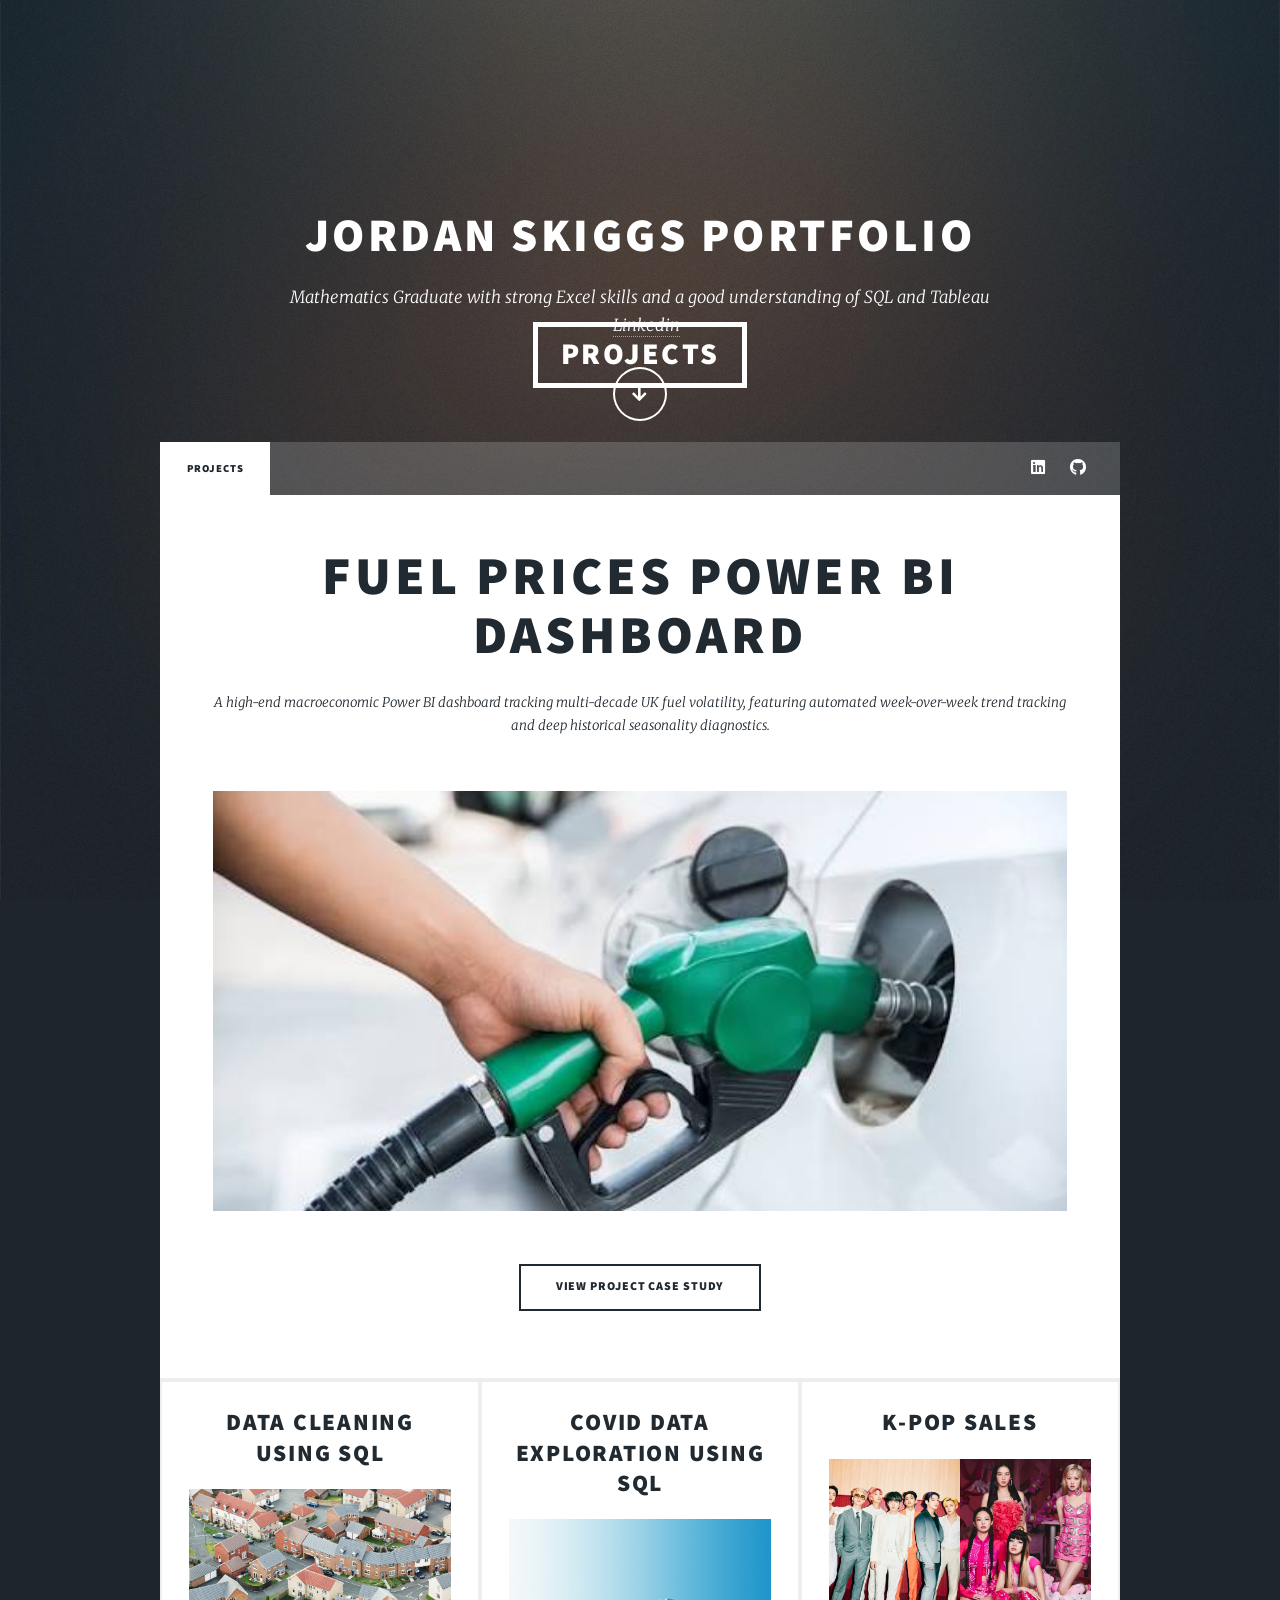
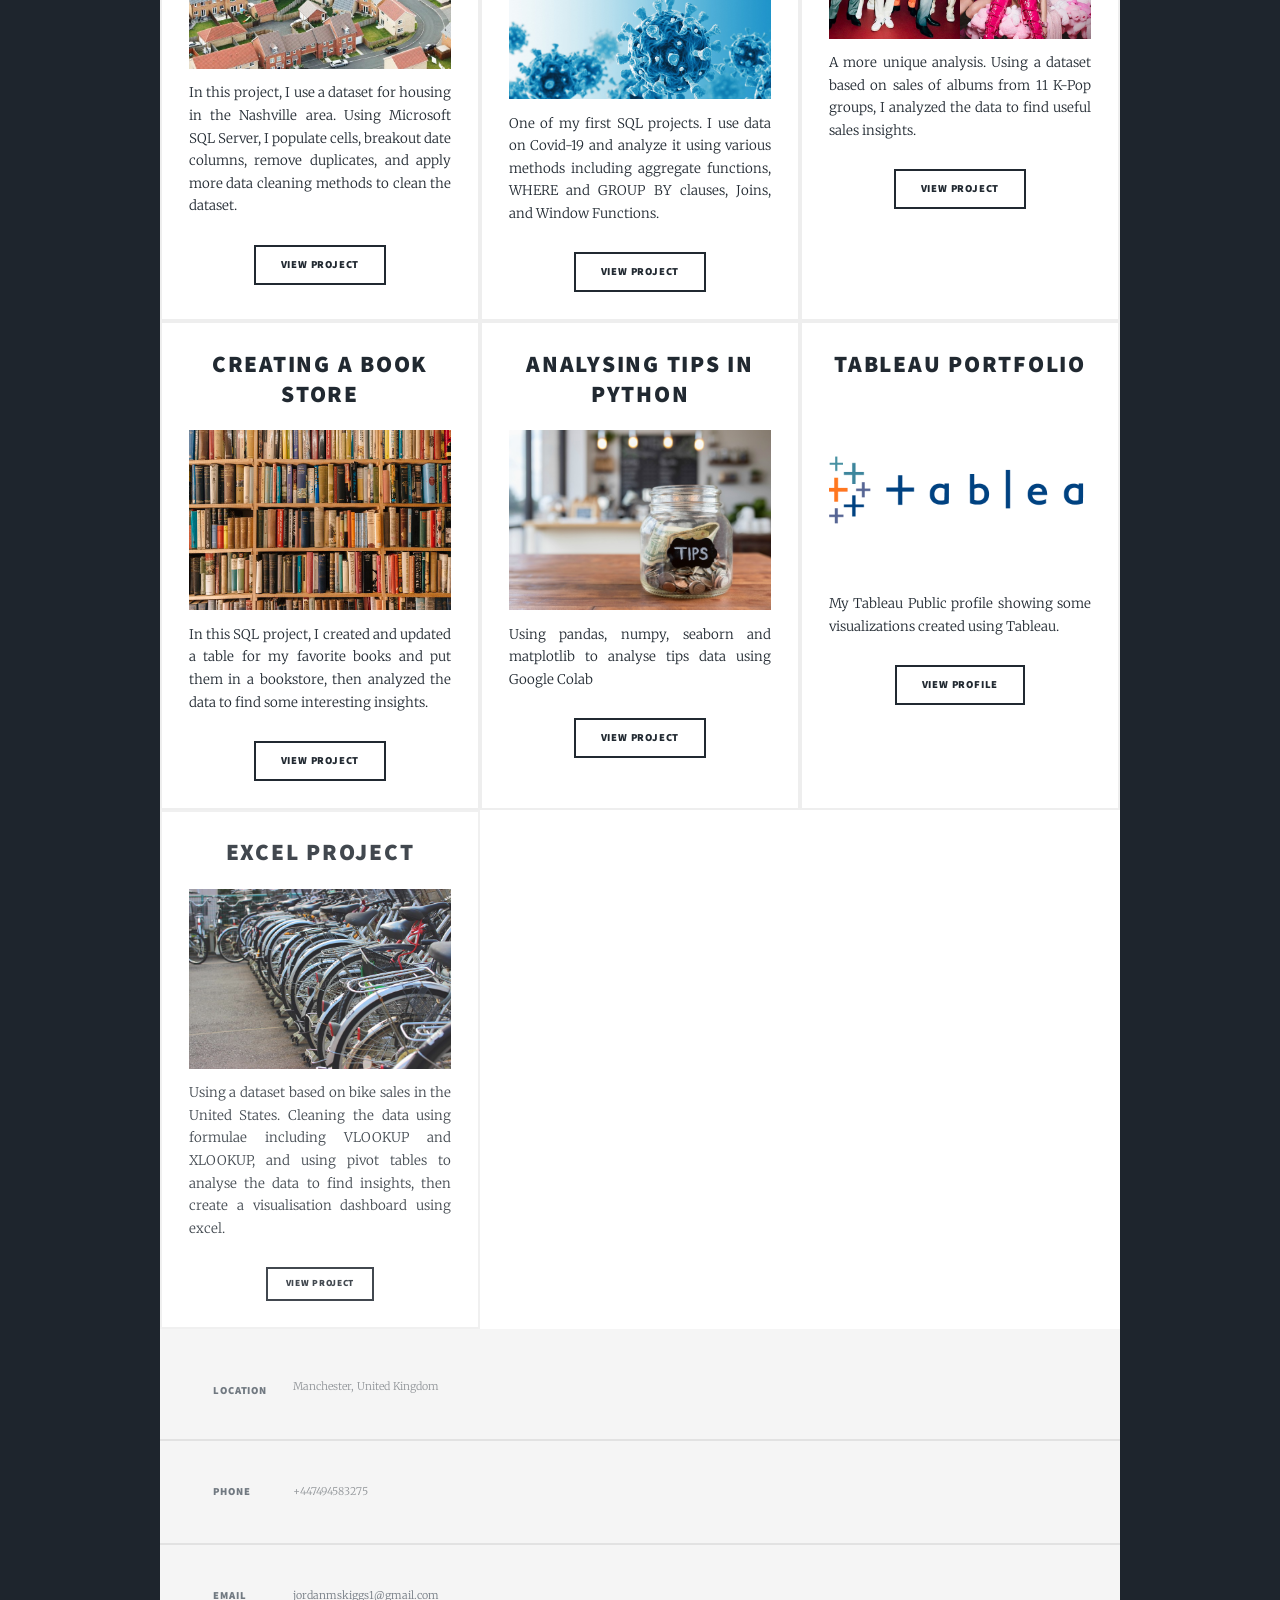
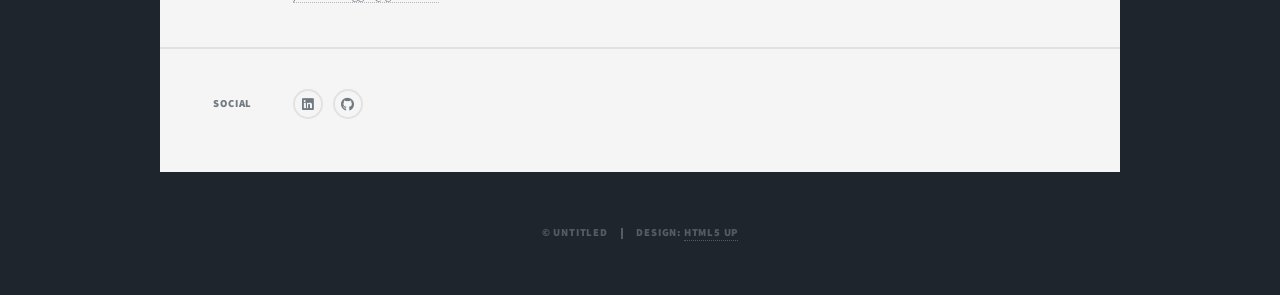
==== commit 5dd7ace5: "Update index.html" ====
--- a/index.html
+++ b/index.html
@@ -117,7 +117,7 @@
 						<a href="https://github.com/JordSkiggs/Python-Tips-Project/blob/main/Tips_Project.ipynb" class="image fit"><img src="images/tips.jpg" alt="" /></a>
 						<p>Using pandas, numpy, seaborn and matplotlib to analyse tips data using Google Colab</p>
 						<ul class="actions special">
-							<li><a href="https://github.com/JordSkiggs/Python-Tips-Project/blob/main/Tips_Project.ipynb" class="button disabled">View Project</a></li>
+							<li><a href="https://github.com/JordSkiggs/Python-Tips-Project/blob/main/Tips_Project.ipynb" class="button">View Project</a></li>
 						</ul>
 					</article>
  
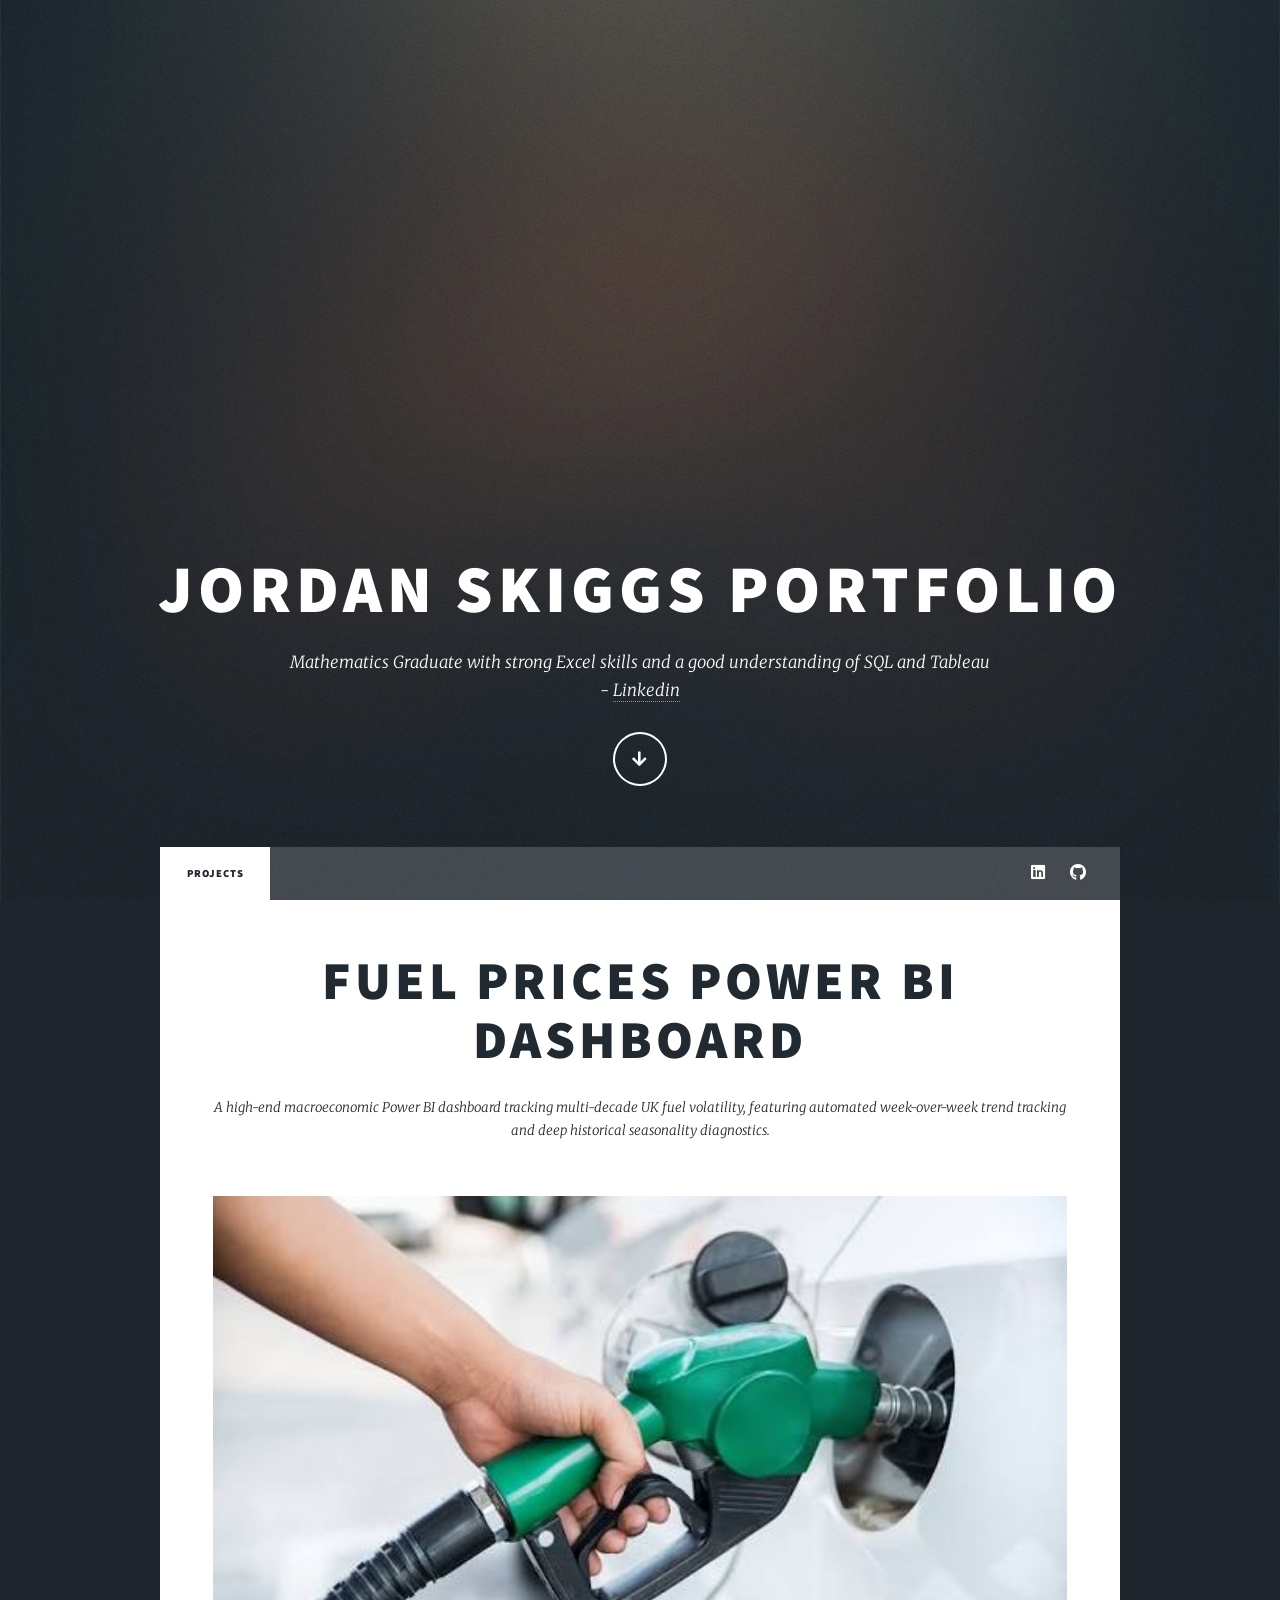
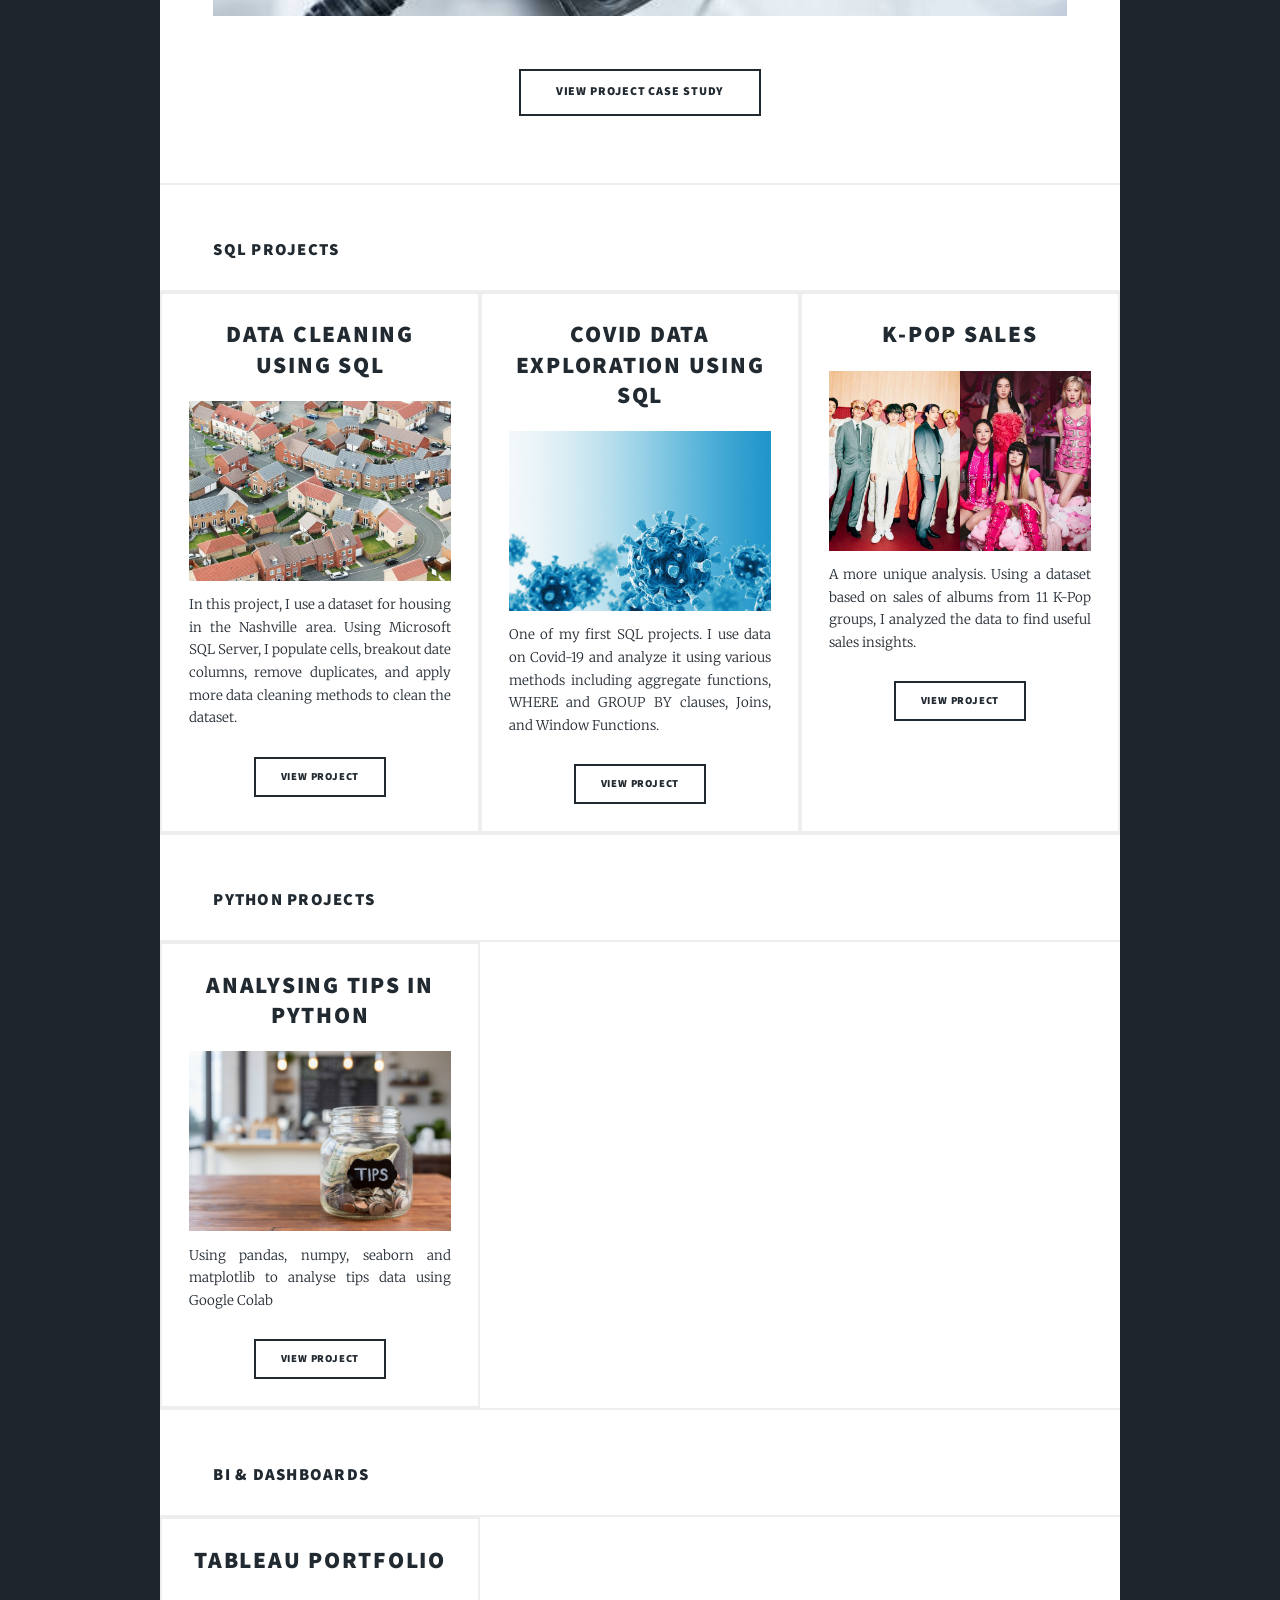
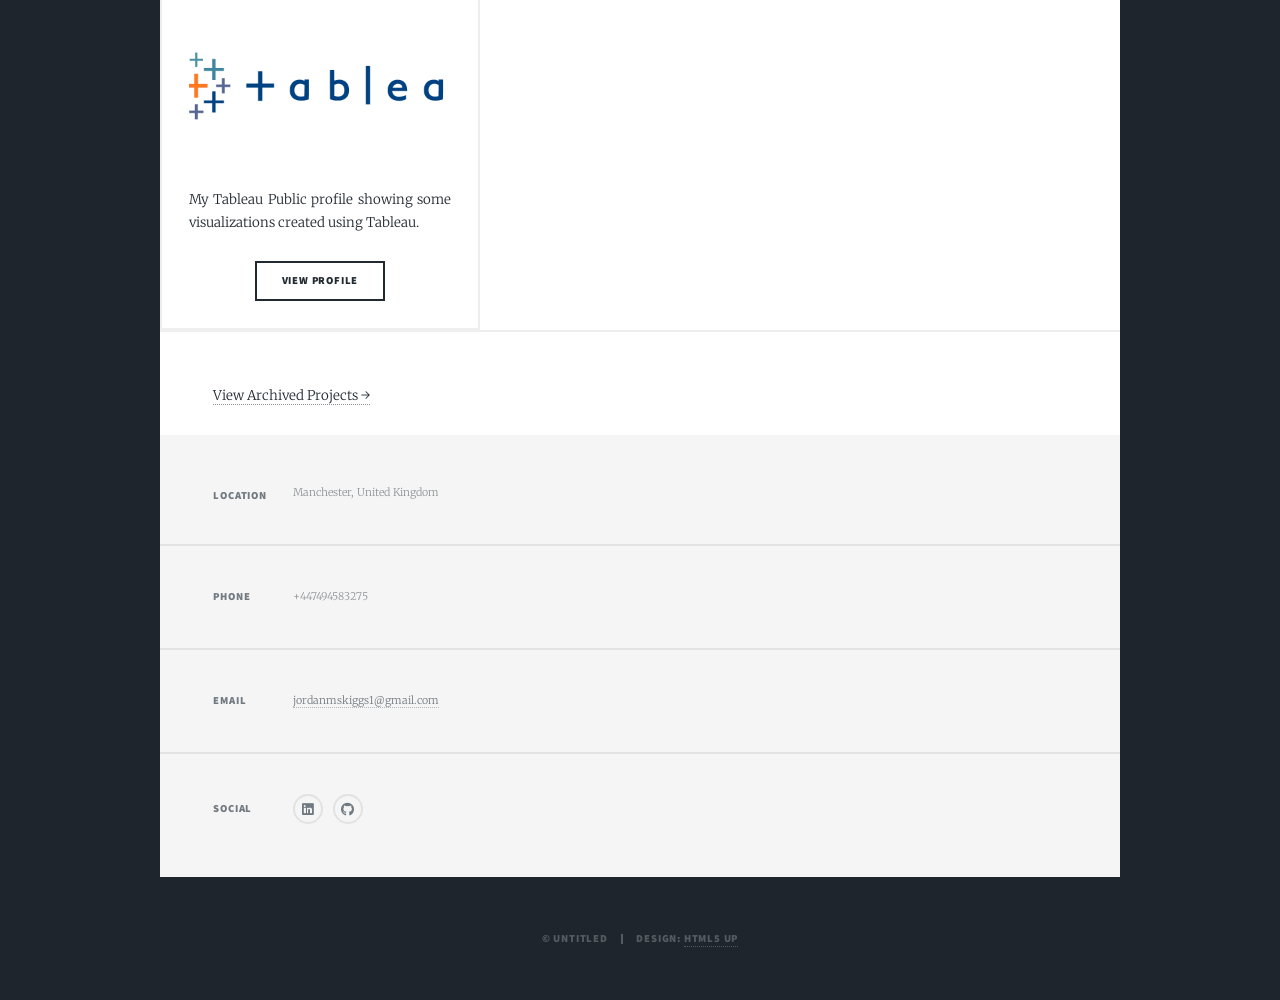
==== commit b11391e0: "Update index.html" ====
--- a/index.html
+++ b/index.html
@@ -58,9 +58,10 @@
 					</ul>
 				</article>
 
-				<!-- Posts Grid -->
+				<!-- SQL Projects -->
+				<h3 class="section-title">SQL Projects</h3>
 				<section class="posts">
-					
+
 					<!-- SQL Project 1 -->
 					<article>
 						<header>
@@ -97,18 +98,12 @@
 						</ul>
 					</article>
 
-					<!-- SQL Project 4 -->
-					<article>
-						<header>
-							<h2><a href="https://github.com/JordSkiggs/BookStore/blob/main/BookStore.sql">Creating A Book Store<br /></a></h2>
-						</header>
-						<a href="https://github.com/JordSkiggs/BookStore/blob/main/BookStore.sql" class="image fit"><img src="images/Bookstore.jpg" alt="" /></a>
-						<p>In this SQL project, I created and updated a table for my favorite books and put them in a bookstore, then analyzed the data to find some interesting insights.</p>
-						<ul class="actions special">
-							<li><a href="https://github.com/JordSkiggs/BookStore/blob/main/BookStore.sql" class="button">View Project</a></li>
-						</ul>
-					</article>
-					
+				</section>
+
+				<!-- Python Projects -->
+				<h3 class="section-title">Python Projects</h3>
+				<section class="posts">
+
 					<!-- Python Project -->
 					<article>
 						<header>
@@ -120,7 +115,13 @@
 							<li><a href="https://github.com/JordSkiggs/Python-Tips-Project/blob/main/Tips_Project.ipynb" class="button">View Project</a></li>
 						</ul>
 					</article>
- 
+
+				</section>
+
+				<!-- BI & Dashboards -->
+				<h3 class="section-title">BI &amp; Dashboards</h3>
+				<section class="posts">
+
 					<!-- Tableau Project -->
 					<article>
 						<header>
@@ -133,19 +134,10 @@
 						</ul>
 					</article>
 
-					<!-- Archived Excel Project -->
-					<article style="opacity: 0.85;">
-						<header>
-							<h2><a href="https://github.com/JordSkiggs/Excel-Project/blob/main/Excel%20Project.xlsx">Excel Project<br /></a></h2>
-						</header>
-						<a href="https://github.com/JordSkiggs/Excel-Project/blob/main/Excel%20Project.xlsx" class="image fit"><img src="images/bikes.jpg" alt="" /></a>
-						<p>Using a dataset based on bike sales in the United States. Cleaning the data using formulae including VLOOKUP and XLOOKUP, and using pivot tables to analyse the data to find insights, then create a visualisation dashboard using excel.</p>
-						<ul class="actions special">
-							<li><a href="https://github.com/JordSkiggs/Excel-Project/blob/main/Excel%20Project.xlsx" class="button small">View Project</a></li>
-						</ul>
-					</article>
+				</section>
 
-				</section>
+				<!-- Archive link -->
+				<p class="archive-link"><a href="archive.html">View Archived Projects &rarr;</a></p>
 
 			</div>
 
--- a/assets/css/main.css
+++ b/assets/css/main.css
@@ -4715,17 +4715,6 @@
 body, input, select, textarea {
 	line-height: 1.7;
 }
-
-/* 3. Shrink the intro hero — no longer forces a full screen */
-#intro {
-	min-height: 55vh;
-	padding: 5rem 4rem 3rem 4rem;
-}
-
-	#intro h1 {
-		font-size: 3.5rem;
-	}
-
 /* 4. More compact, multi-column project cards */
 #main > .posts {
 	display: grid;
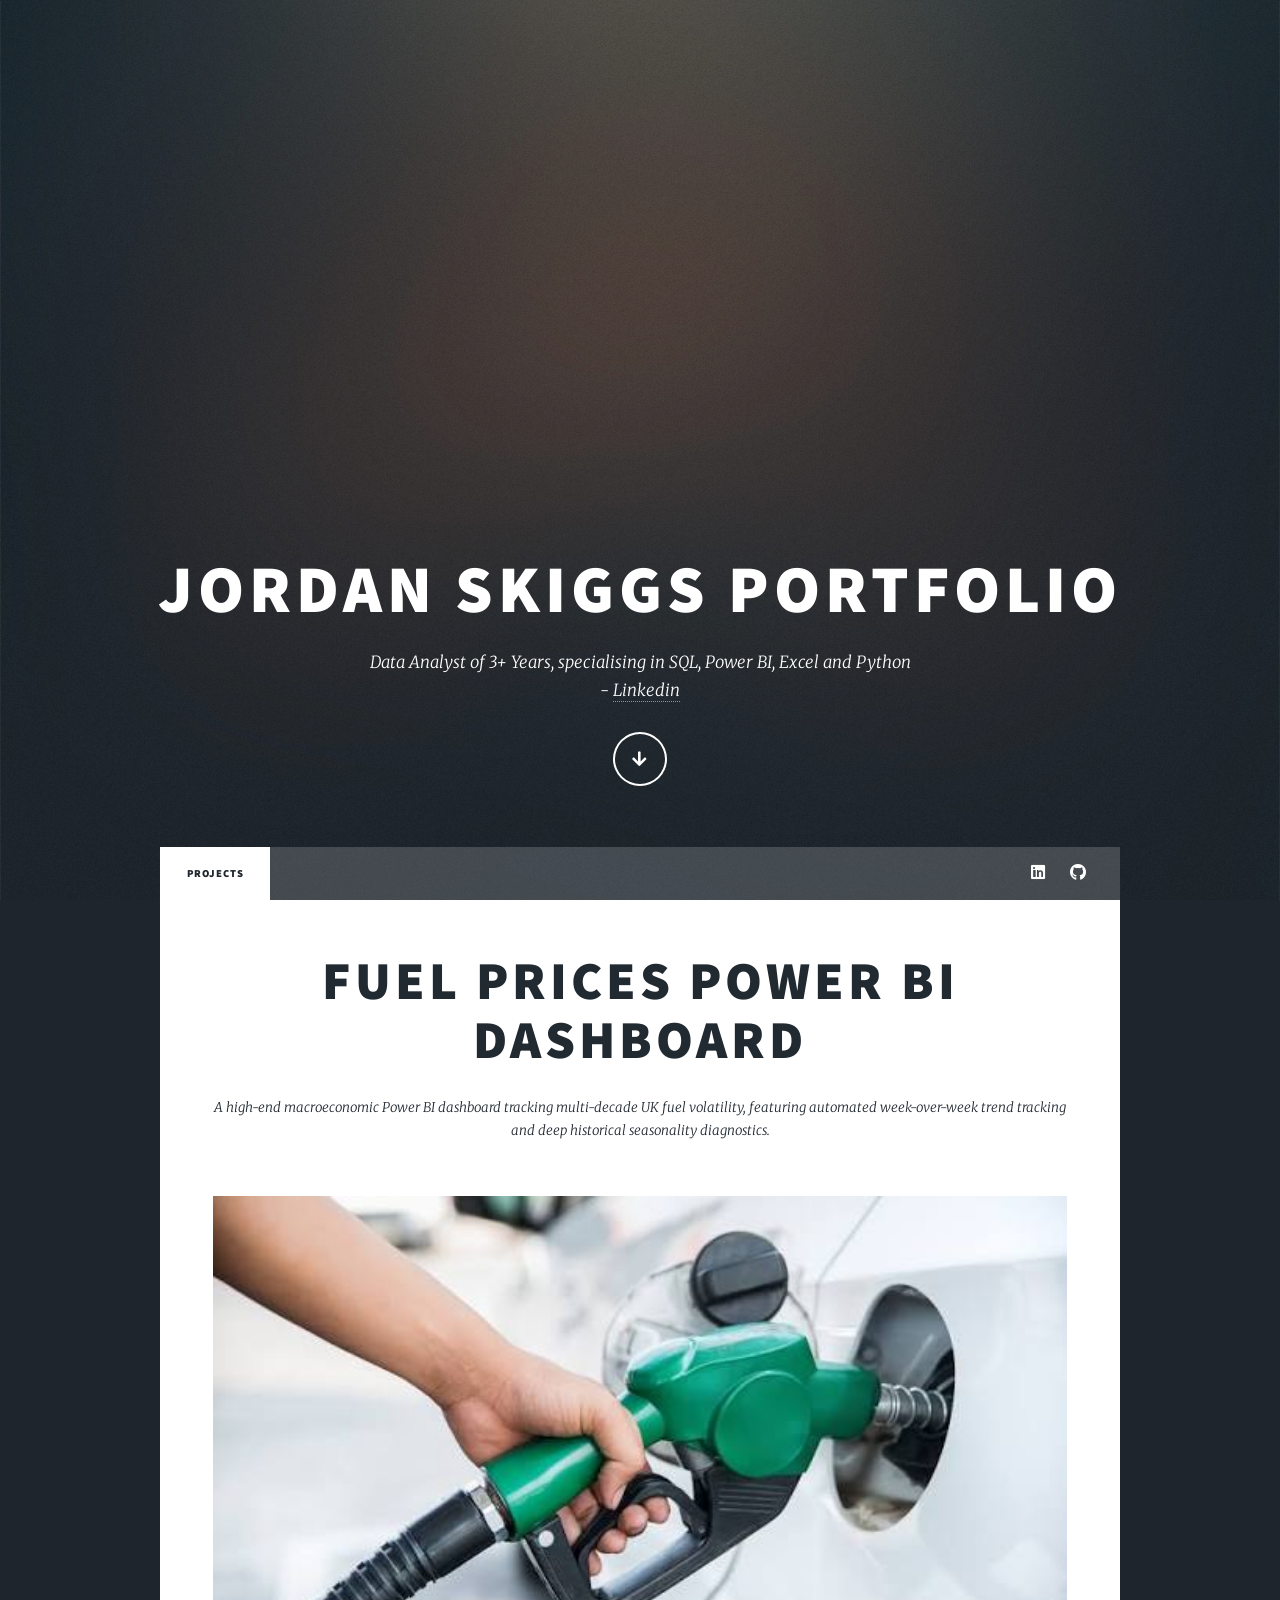
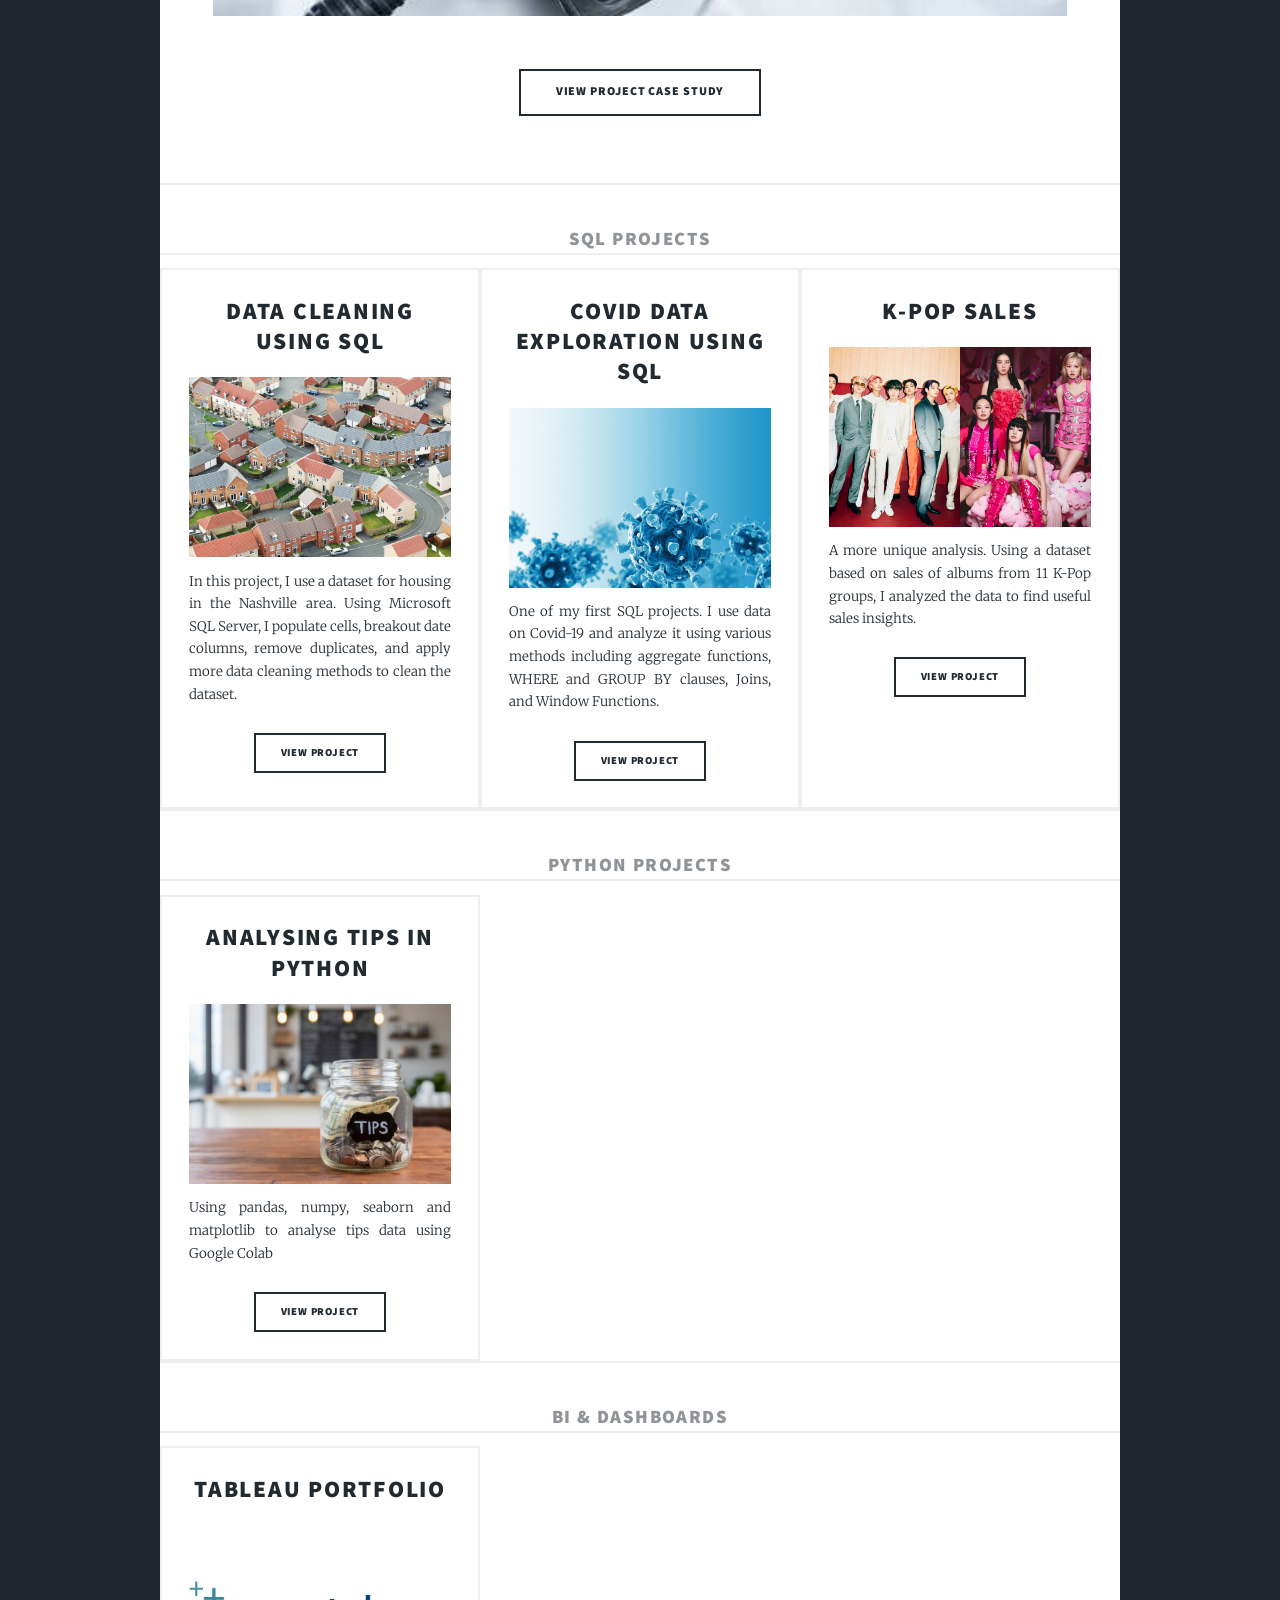
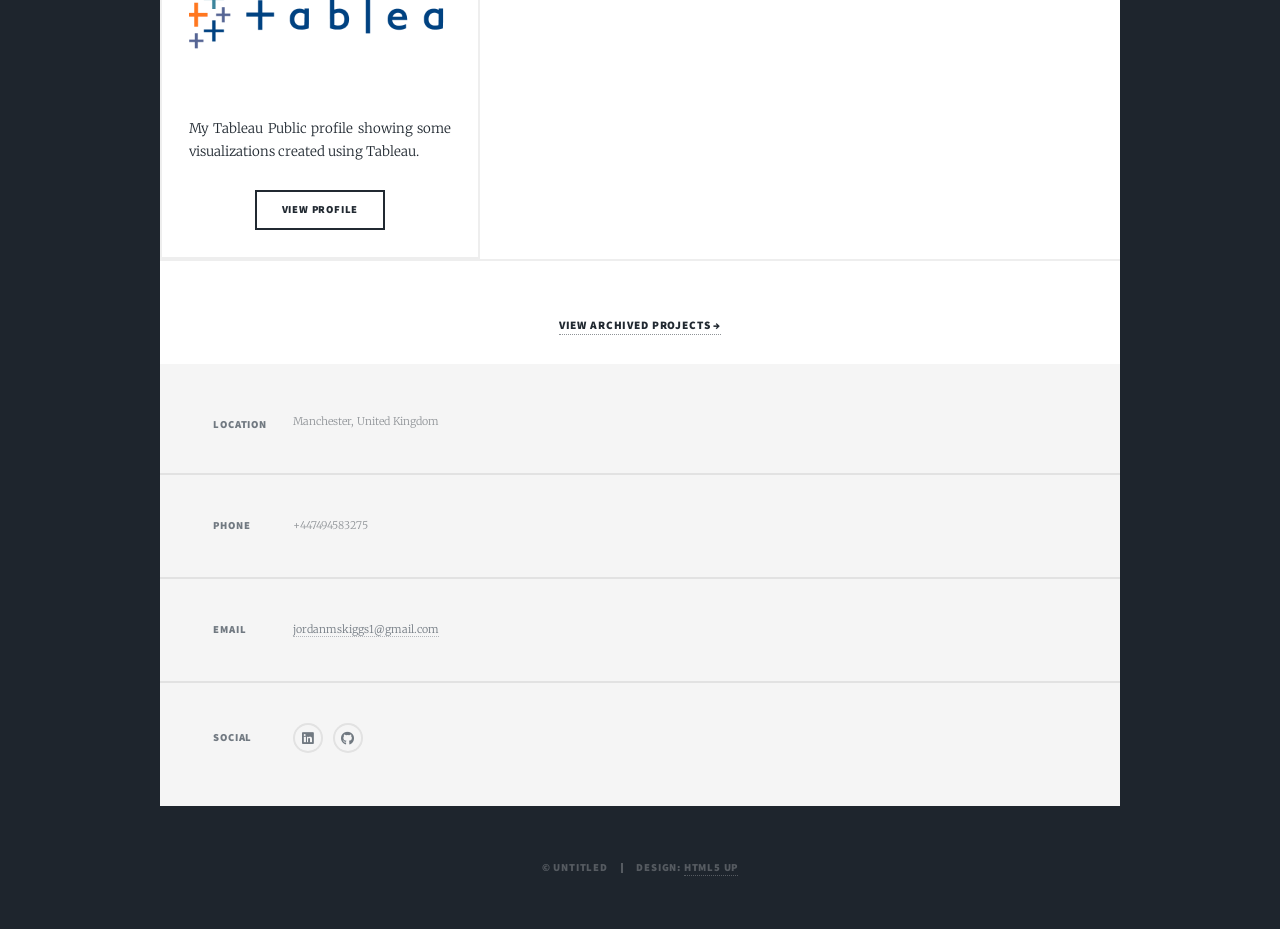
==== commit d6d3e527: "Update index.html" ====
--- a/index.html
+++ b/index.html
@@ -20,7 +20,7 @@
 			<!-- Intro -->
 			<div id="intro">
 				<h1>Jordan Skiggs Portfolio<br /></h1>
-				<p>Mathematics Graduate with strong Excel skills and a good understanding of SQL and Tableau <br /> 
+				<p>Data Analyst of 3+ Years, specialising in SQL, Power BI, Excel and Python<br /> 
 					- <a href="https://www.linkedin.com/in/jordan-skiggs-04aa2b9a/">Linkedin</a></p>
 				<ul class="actions">
 					<li><a href="#header" class="button icon solid solo fa-arrow-down scrolly">Continue</a></li>
--- a/assets/css/main.css
+++ b/assets/css/main.css
@@ -4763,3 +4763,48 @@
 		max-height: 420px;
 		object-fit: cover;
 	}
+/* =========================================================
+   SECTION HEADERS — append to the end of assets/css/main.css
+   (after the compact-overrides block you already added)
+   Styles the "SQL Projects" / "Python Projects" / "BI & Dashboards"
+   labels and the archive link.
+   ========================================================= */
+
+#main > h3.section-title {
+	margin: 0;
+	padding: 3rem 4rem 0 4rem;
+	border-top: solid 2px #eeeeee;
+	text-align: center;
+	font-size: 1.4rem;
+	color: #909498;
+}
+
+	/* remove the double border/padding where a section title sits
+	   directly above its .posts grid */
+	#main > h3.section-title + .posts {
+		padding-top: 1rem;
+	}
+
+.archive-link {
+	text-align: center;
+	padding: 2rem 4rem 3rem 4rem;
+	border-top: solid 2px #eeeeee;
+	margin: 0;
+}
+
+	.archive-link a {
+		font-family: "Source Sans Pro", Helvetica, sans-serif;
+		font-weight: 900;
+		letter-spacing: 0.075em;
+		text-transform: uppercase;
+		font-size: 0.85rem;
+	}
+
+@media screen and (max-width: 736px) {
+	#main > h3.section-title {
+		padding: 2rem 2rem 0 2rem;
+	}
+	.archive-link {
+		padding: 1.5rem 2rem 2rem 2rem;
+	}
+}
